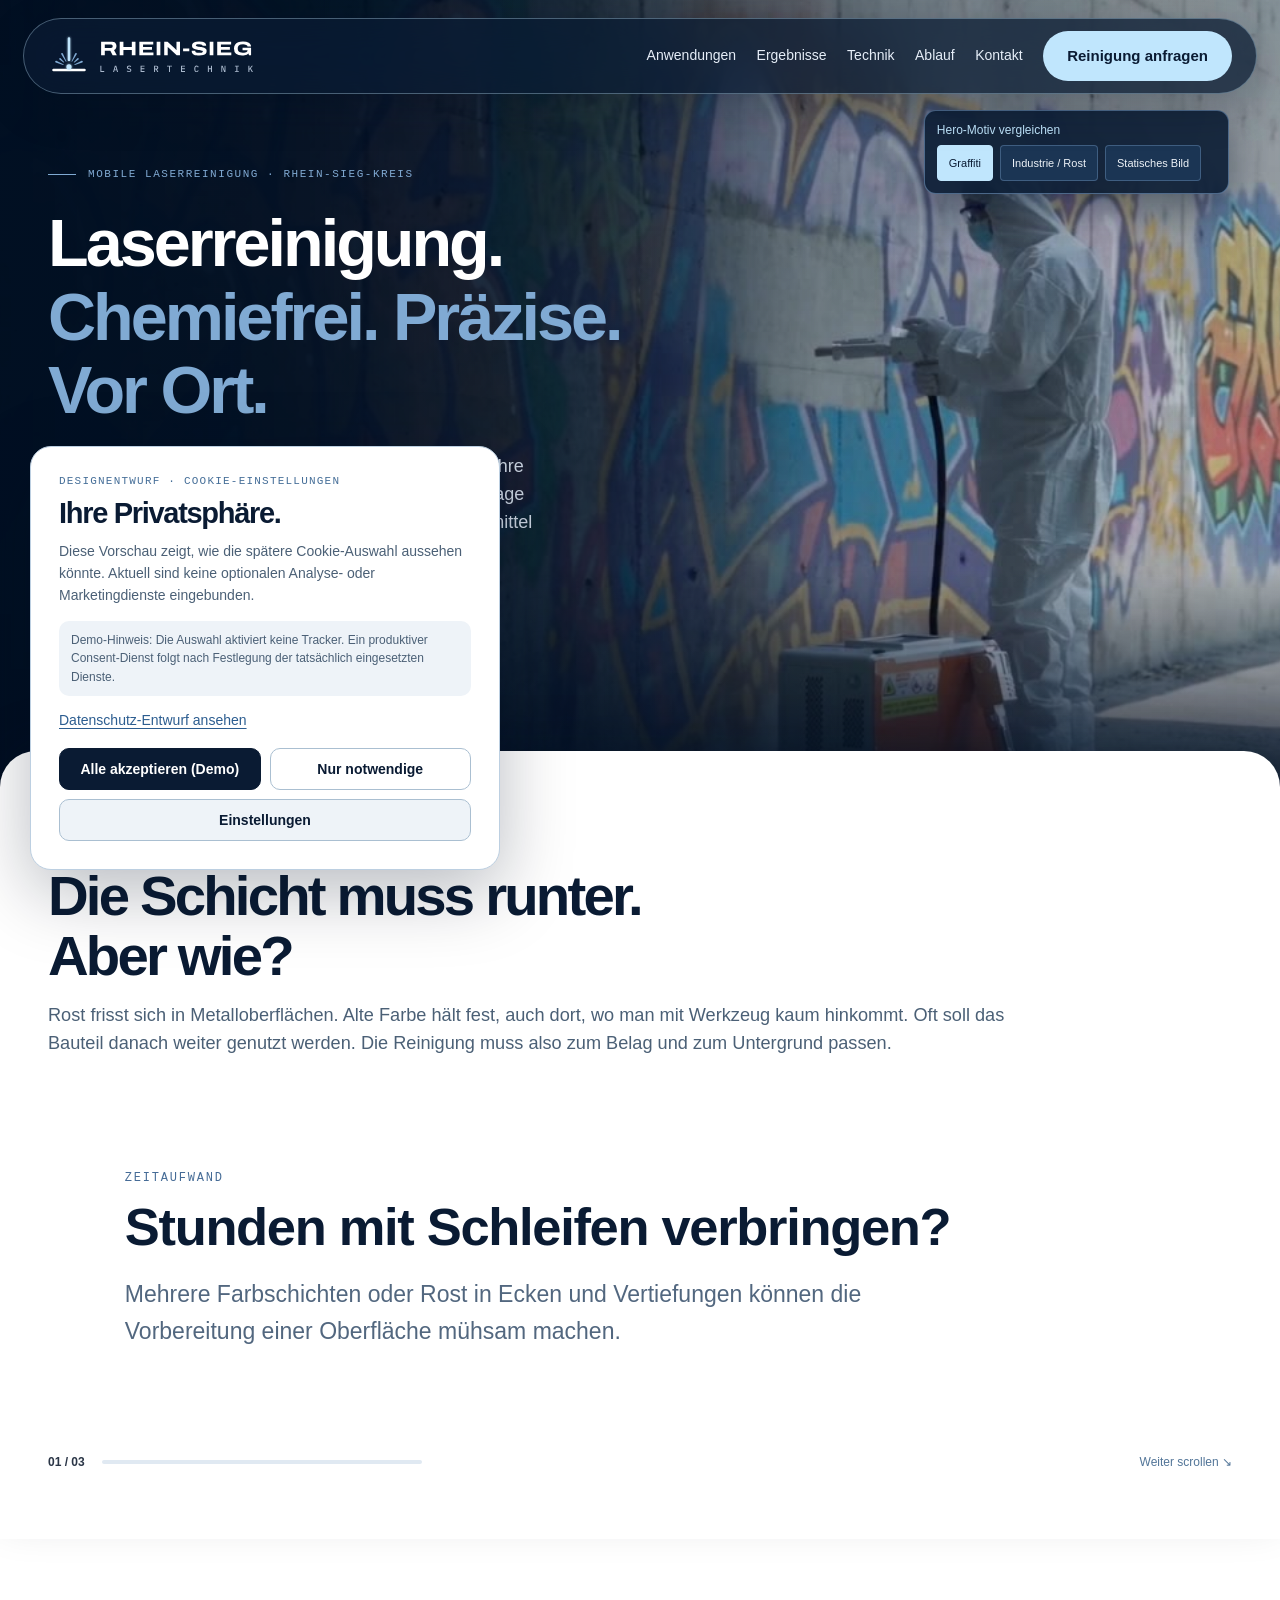
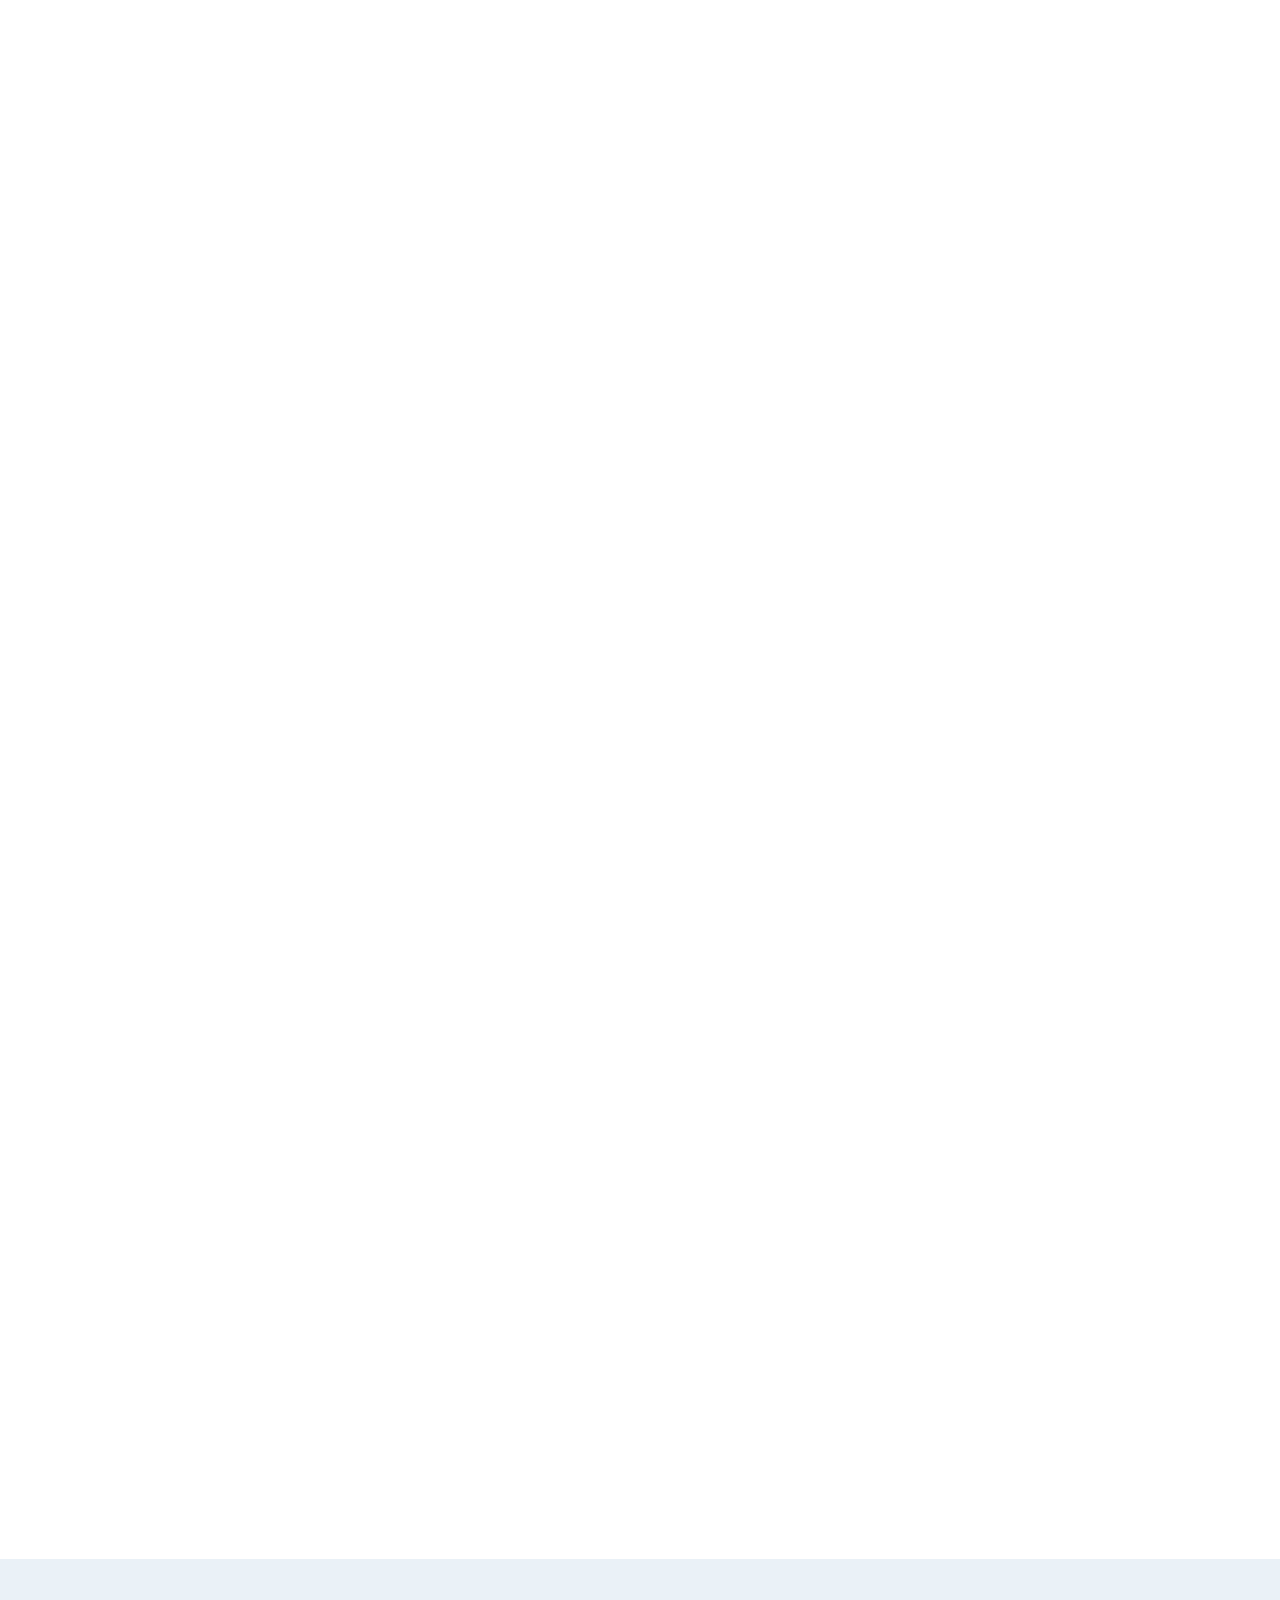
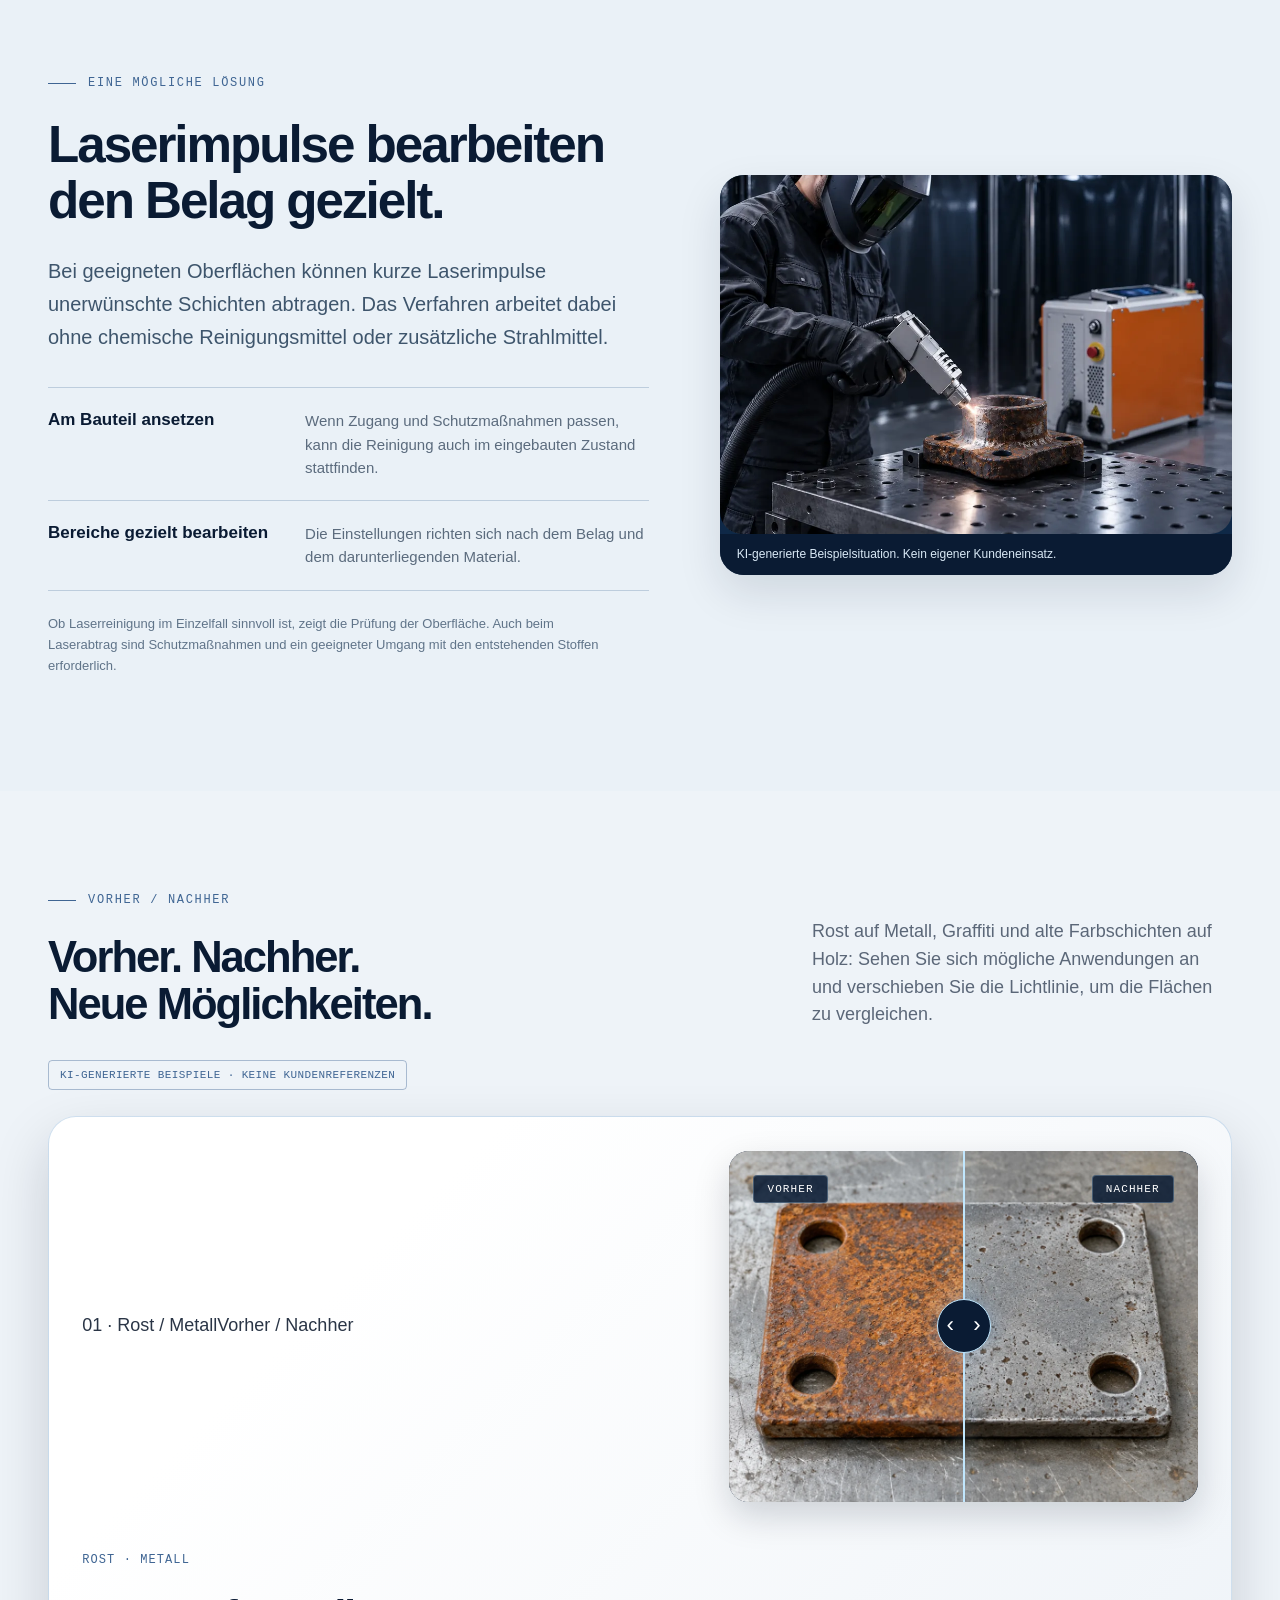
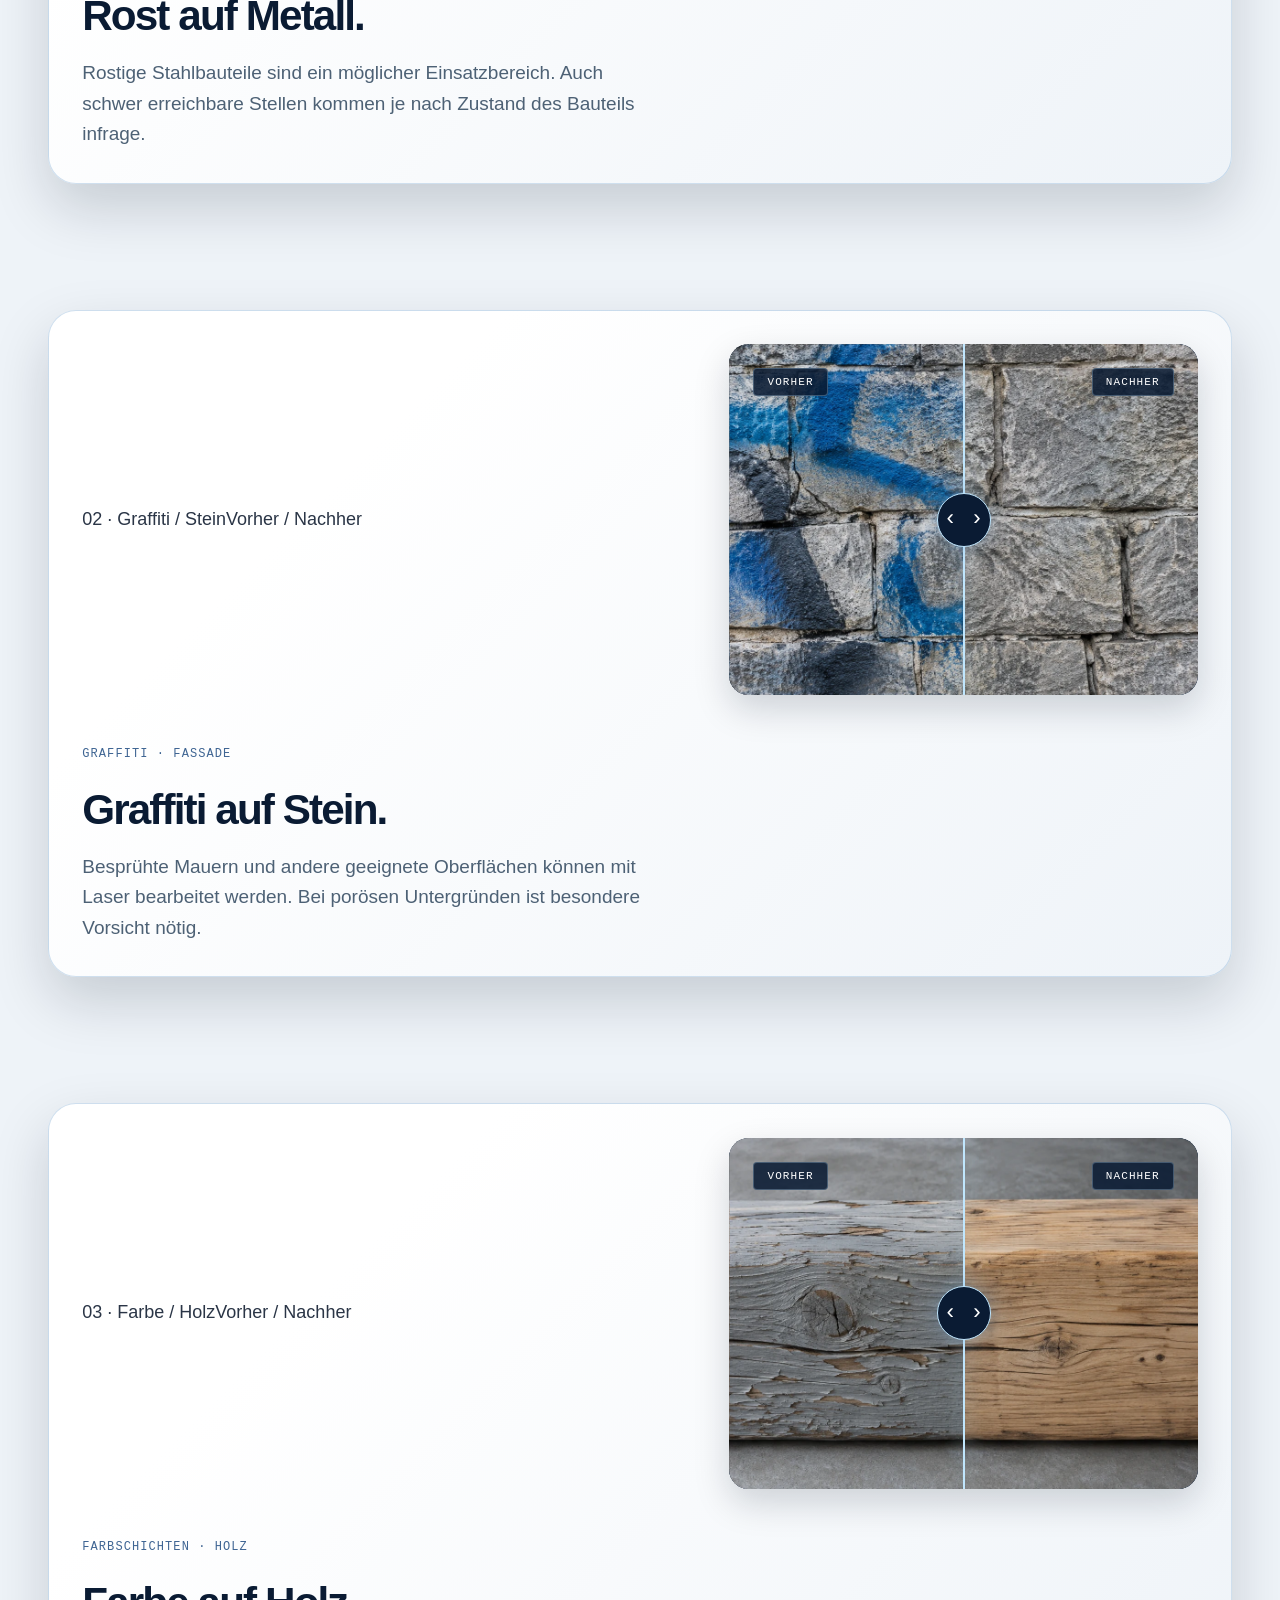
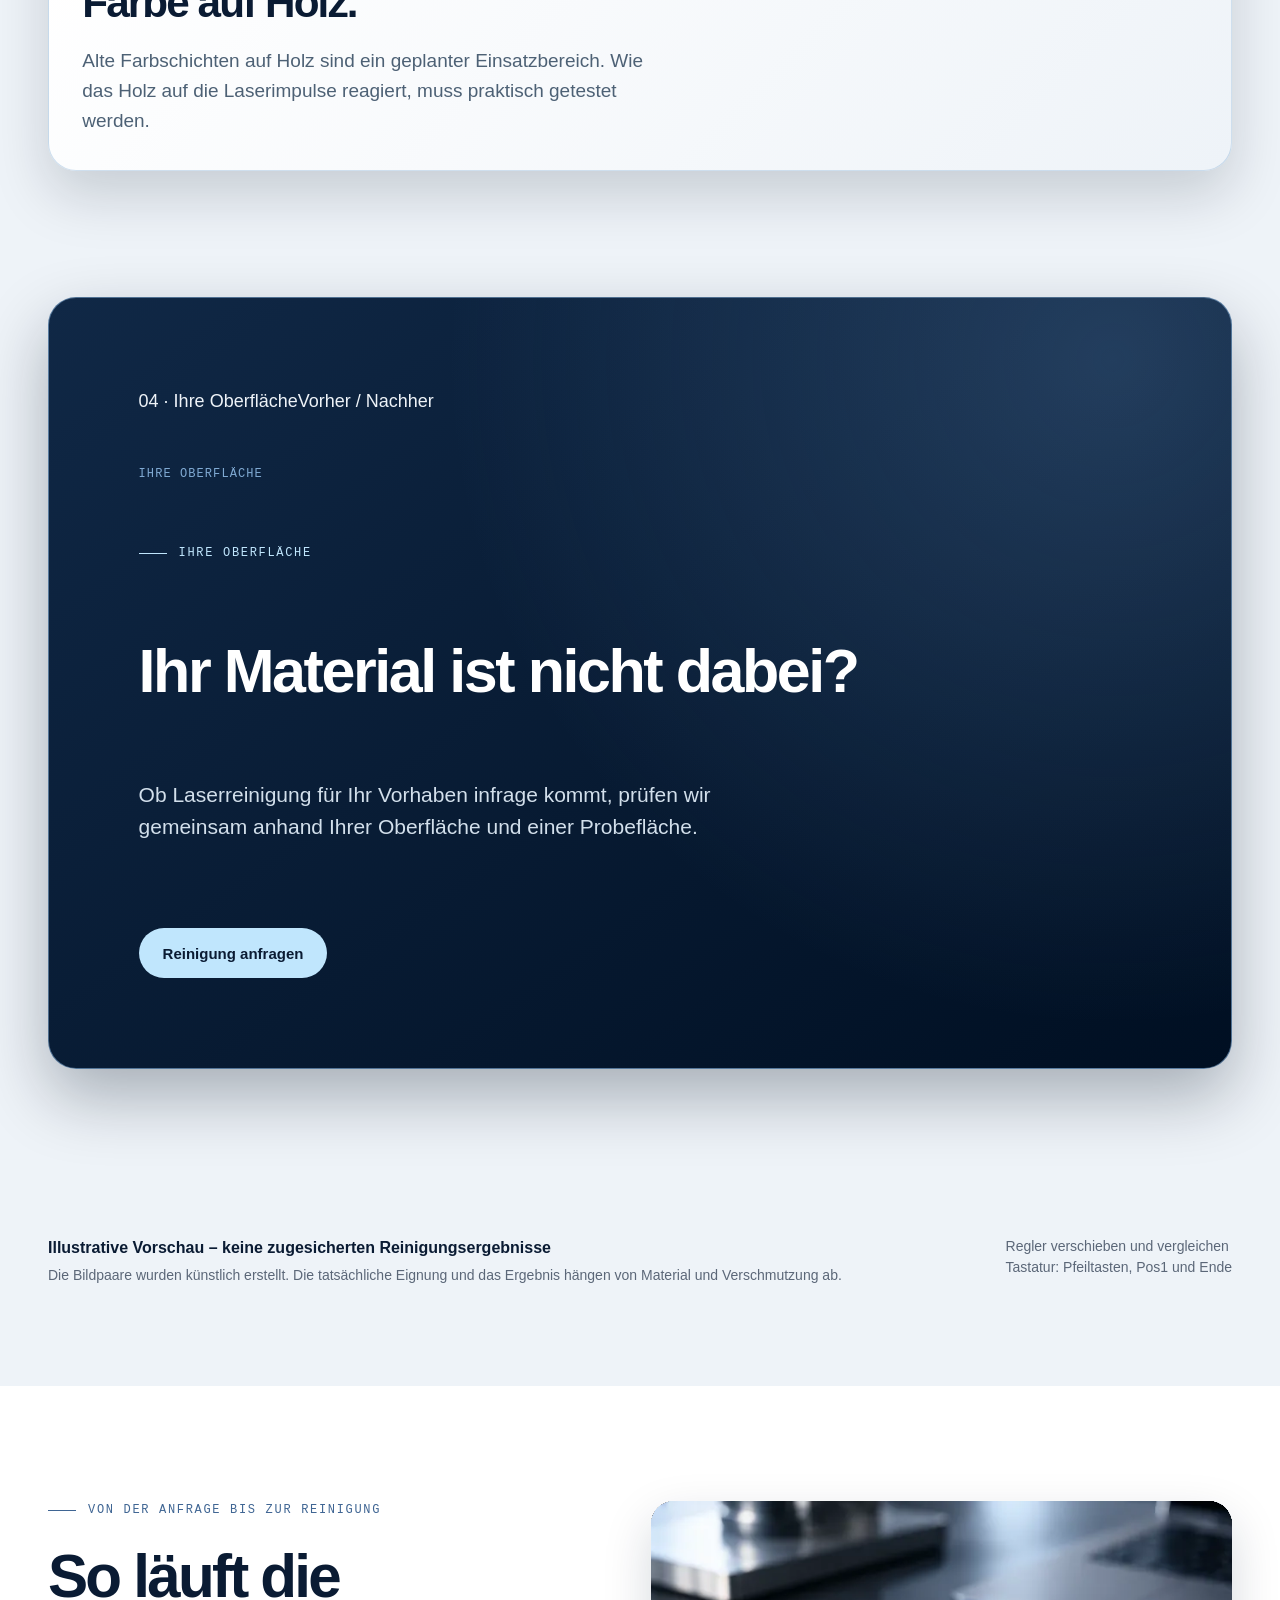
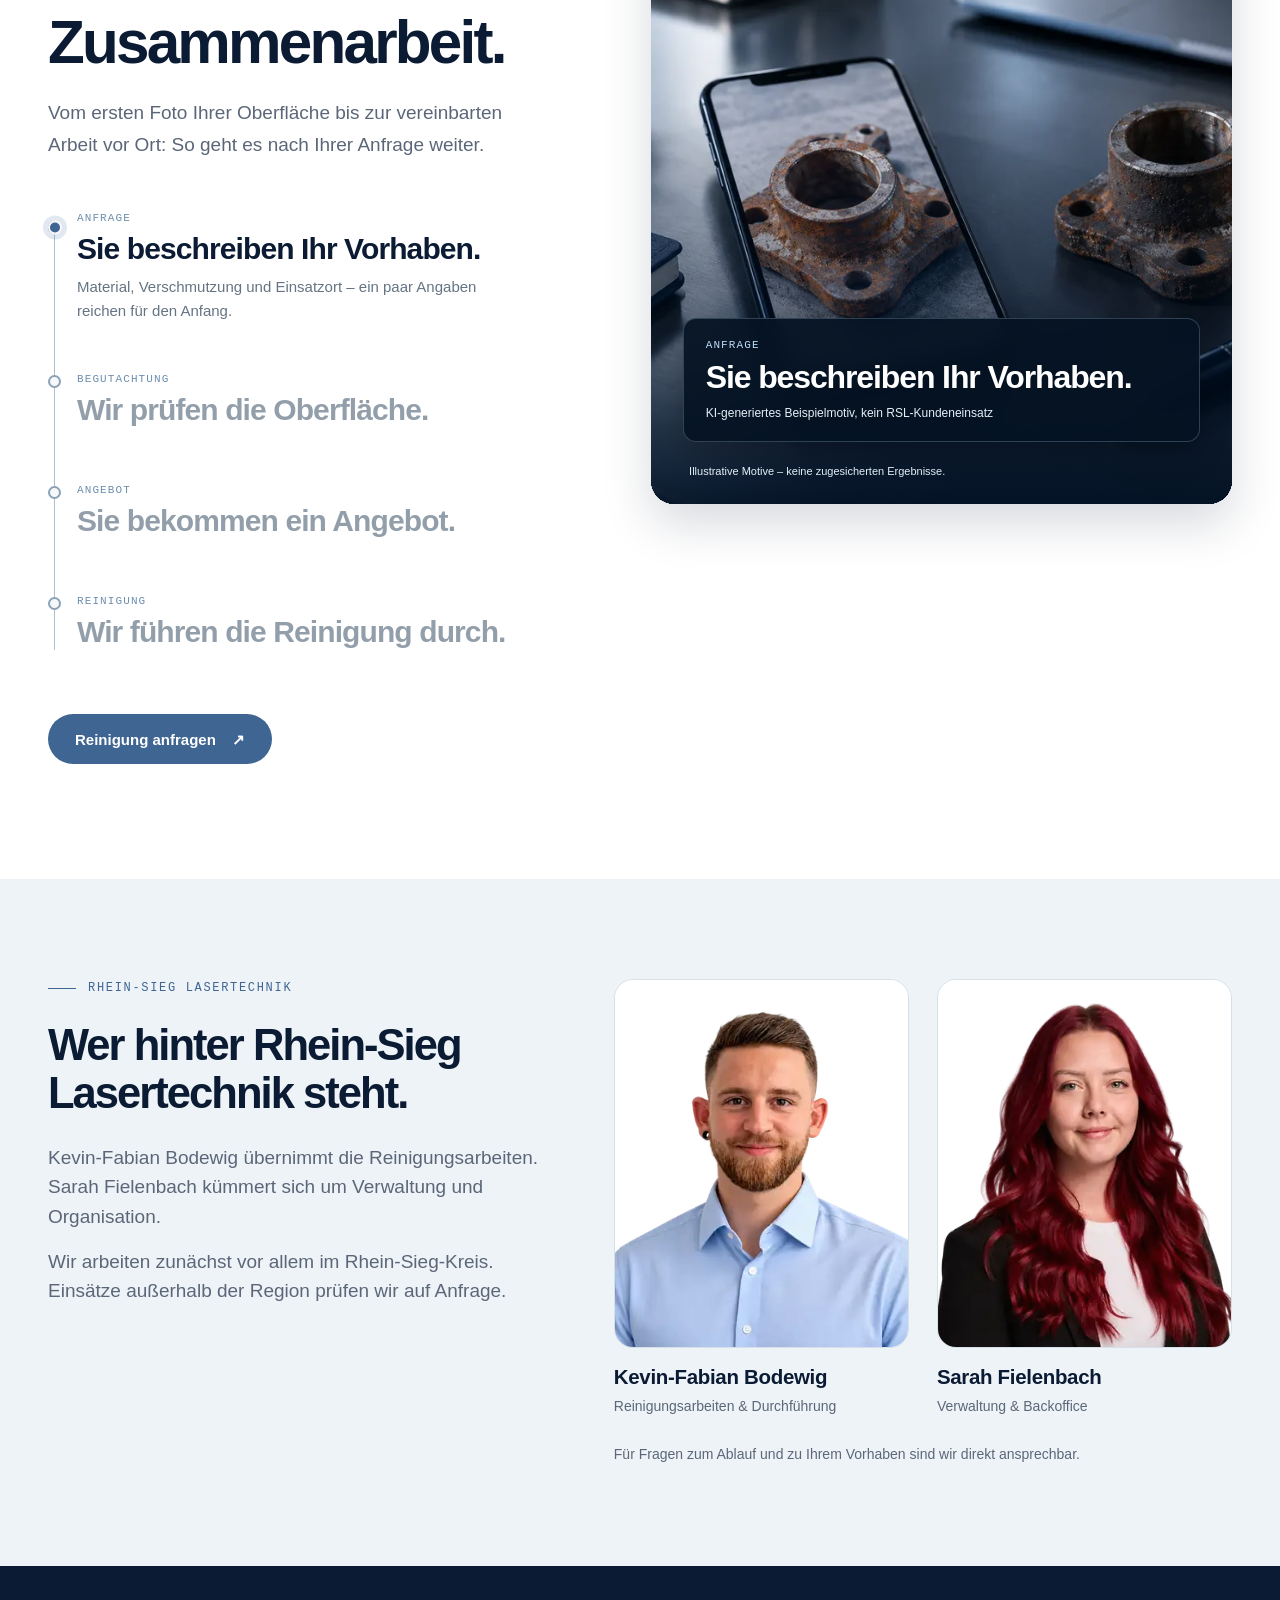
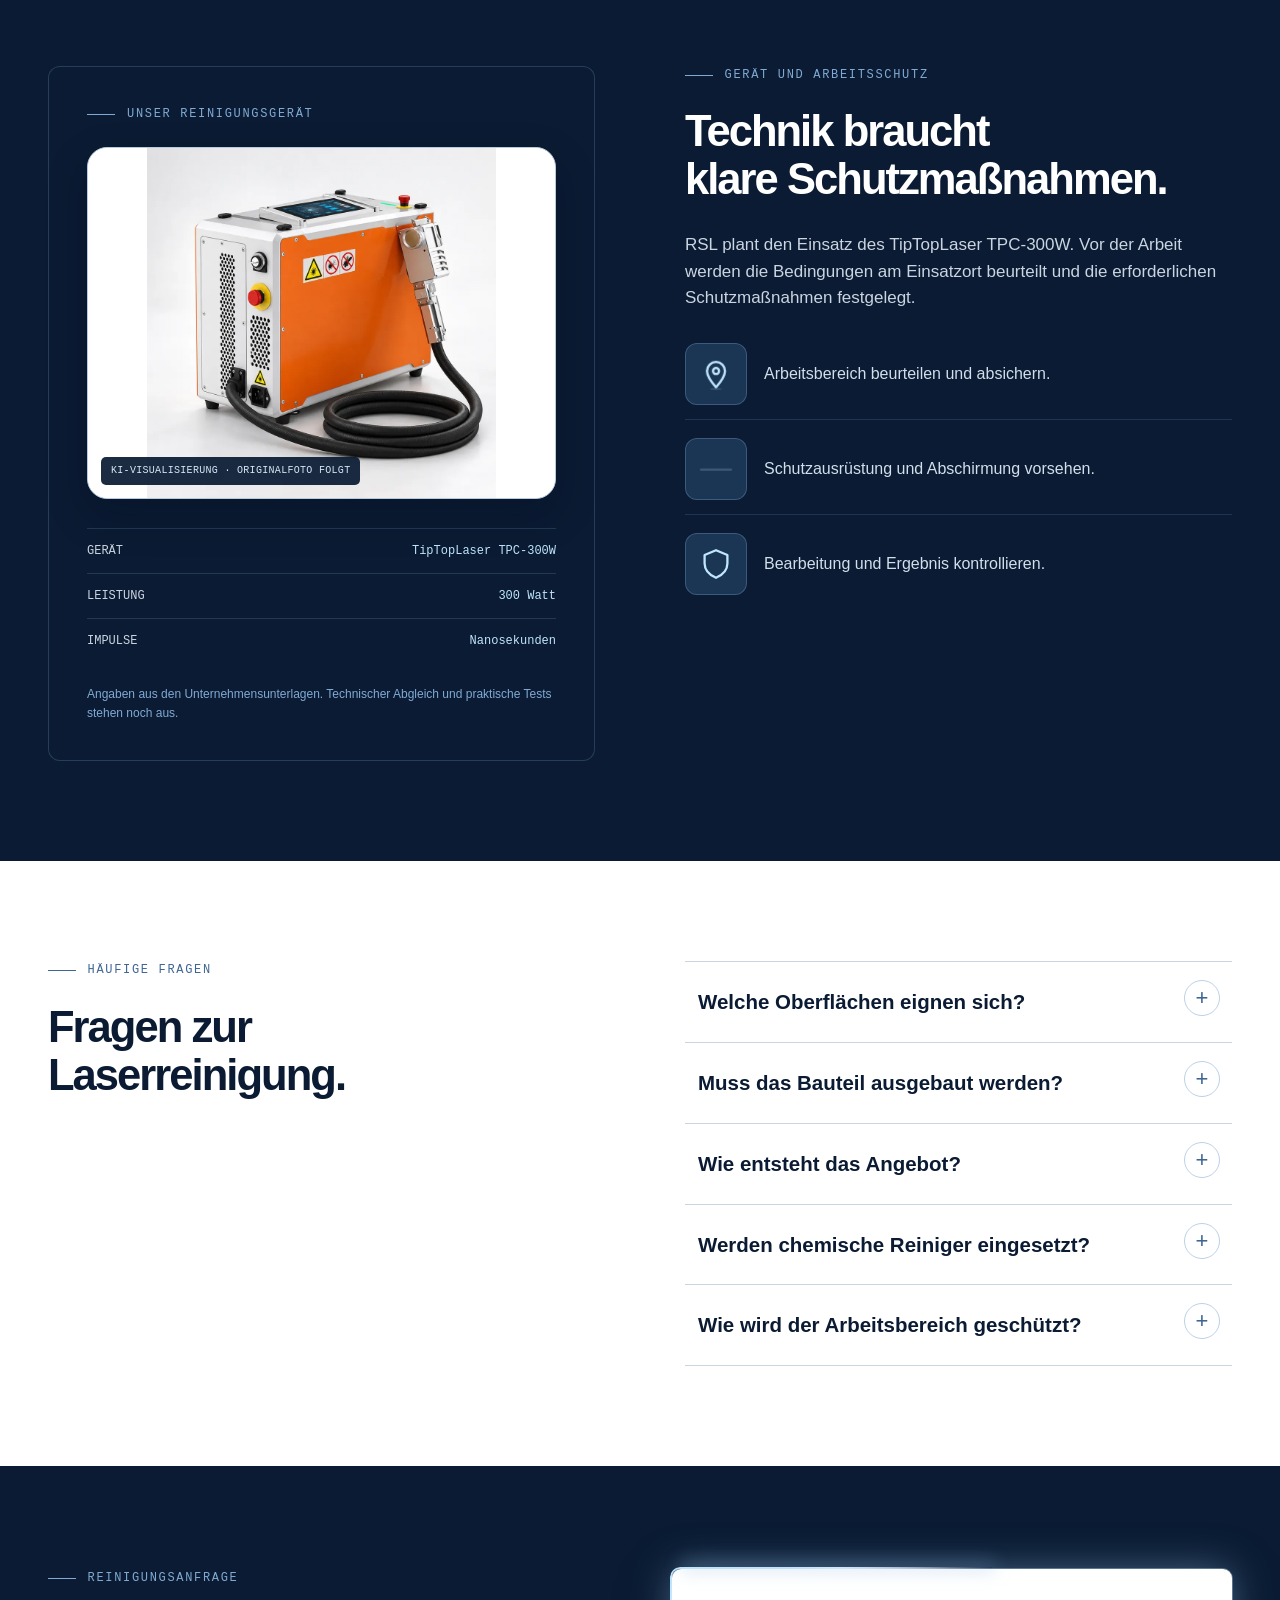
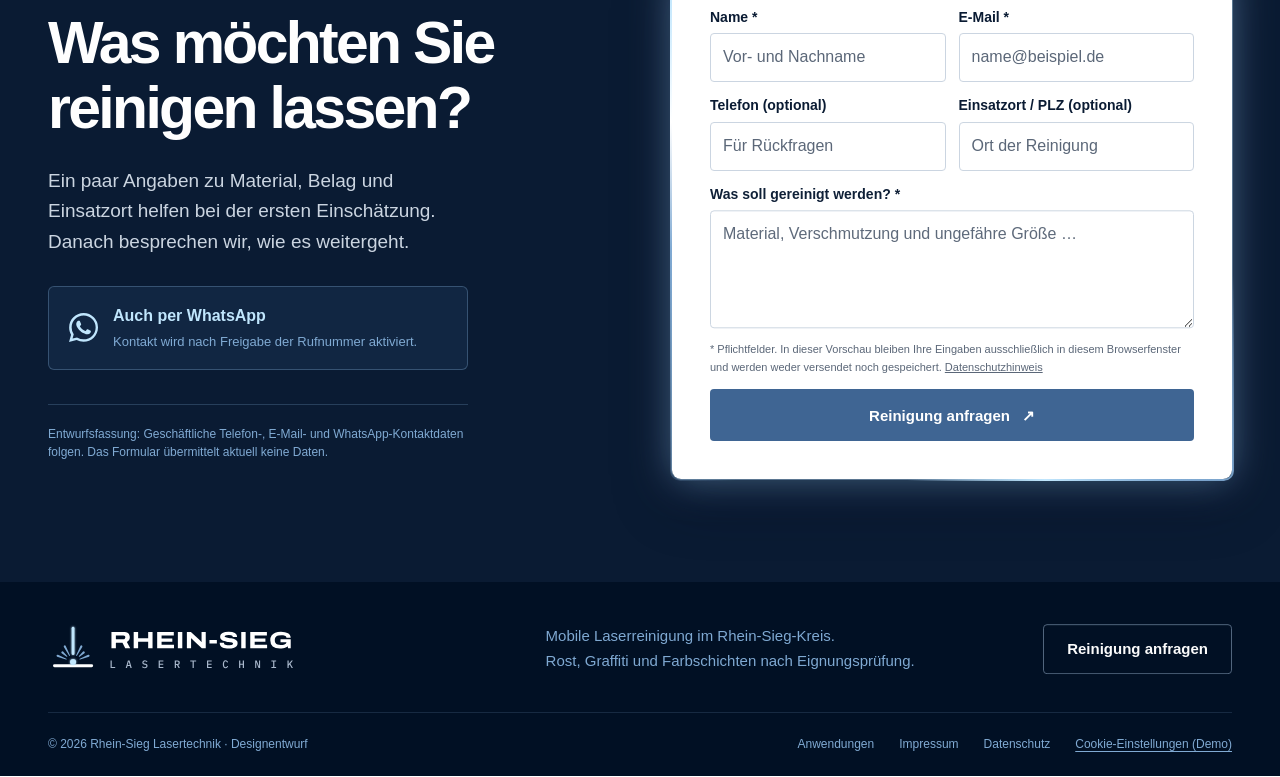
==== RSL-Video-Hero-Vorschau/index.html @ 5ca7fdcc "Merge application copy into before-after examples; move device section below team" ====
<!doctype html>
<html lang="de"><head><meta charset="utf-8"><meta name="viewport" content="width=device-width, initial-scale=1"><title>Rhein-Sieg Lasertechnik | Mobile Laserreinigung</title><meta name="description" content="Mobile Laserreinigung im Rhein-Sieg-Kreis. Mögliche Anwendungen für Rost, Graffiti und Farbe. Persönliche Beratung und Prüfung Ihrer Oberfläche."><meta name="theme-color" content="#0A1B33"><meta name="robots" content="noindex,nofollow"><link rel="icon" type="image/svg+xml" href="assets/asset_ea8c78fa9613.svg"><link rel="icon" type="image/png" sizes="32x32" href="assets/asset_1636fbcc2614.png"><link rel="apple-touch-icon" href="assets/asset_60f3df883e5e.png">
<style>
:root{--night:#000F22;--navy:#0A1B33;--raised:#1B3554;--steel:#3F6593;--blue:#5B86B6;--sky:#80AAD3;--light:#C0E6FD;--ice:#EEF3F8;--white:#FFFFFF;--line:#CBD5E1;--muted:#5B6778;--text:#2A3546}*{box-sizing:border-box}html{scroll-behavior:smooth;scroll-padding-top:105px}body{margin:0;color:var(--text);background:white;font-family:Barlow,Arial,sans-serif;font-size:18px;line-height:1.55}h1,h2,h3,.brand{font-family:'Archivo Expanded',Archivo,Arial,sans-serif;font-weight:700;color:var(--navy);line-height:1.1;letter-spacing:-.045em}h1,h2,h3,p{margin:0}h1{font-size:clamp(40px,5.2vw,76px);max-width:780px}h2{font-size:clamp(32px,3.4vw,48px)}h3{font-size:24px;letter-spacing:-.025em}p+p{margin-top:16px}a{color:inherit;text-decoration:none}button,input,textarea,select{font:inherit}button,a,input,textarea,select,summary{-webkit-tap-highlight-color:transparent}button,a.btn{cursor:pointer}button{color:inherit}a:focus-visible,button:focus-visible,input:focus-visible,textarea:focus-visible,select:focus-visible,summary:focus-visible{outline:3px solid var(--blue);outline-offset:5px}::selection{background:var(--light);color:var(--navy)}.wrap{width:min(1200px,calc(100% - 96px));margin:auto}.eyebrow{font-family:'IBM Plex Mono',monospace;font-size:12px;letter-spacing:.14em;text-transform:uppercase;color:var(--steel);display:flex;gap:12px;align-items:center;margin-bottom:24px}.eyebrow:before{content:'';width:28px;height:1px;background:currentColor}.dark{background:var(--navy);color:var(--line)}.dark h1,.dark h2,.dark h3{color:white}.dark .eyebrow{color:var(--sky)}.btn{display:inline-flex;align-items:center;justify-content:center;min-height:50px;border:1px solid transparent;border-radius:4px;padding:12px 23px;font-size:15px;font-weight:600;background:var(--steel);color:white;transition:background .2s,box-shadow .2s}.btn:hover{background:var(--raised);box-shadow:0 0 0 1px var(--sky)}.btn.light{background:var(--light);color:var(--navy)}.btn.light:hover{background:white}.btn.outline{background:transparent;border-color:#53677f;color:white}.btn.outline:hover{border-color:var(--light)}.actions{display:flex;gap:12px;flex-wrap:wrap}.section{padding:100px 0}.lead{font-size:19px;color:var(--muted);max-width:550px}.section-top{display:flex;align-items:end;justify-content:space-between;gap:50px;margin-bottom:48px}.section-top p{max-width:420px;color:var(--muted)}.skip{position:fixed;top:-100px;left:20px;z-index:100;background:white;padding:12px}.skip:focus{top:10px}header{height:88px;position:sticky;top:0;z-index:20;background:var(--navy);color:white;border-bottom:1px solid #ffffff18;transition:box-shadow .2s}header.scrolled{box-shadow:0 5px 25px #000f2228}header .wrap{height:100%;display:flex;align-items:center;justify-content:space-between;gap:24px}.brand{display:flex;align-items:center;gap:13px;color:white;letter-spacing:.015em;font-size:17px;flex-shrink:0}.brand small{display:block;font:11px 'IBM Plex Mono',monospace;letter-spacing:.19em;margin-top:7px;color:var(--sky)}.logo{width:43px;height:48px;overflow:visible}nav{display:flex;align-items:center;gap:25px;font-size:14px}nav>a:not(.btn){padding:12px 0;color:#d2dce7}nav>a:hover{color:white}.menu{display:none;background:transparent;border:1px solid #53677f;border-radius:4px;padding:9px 13px;font-size:14px;min-height:44px}.hero{position:relative;overflow:hidden;background:var(--night);isolation:isolate}.hero-inner{position:relative;z-index:2;padding:98px 0 74px;pointer-events:none}.hero-inner a{pointer-events:auto}.hero h1 span{color:var(--sky)}.hero .intro{max-width:510px;margin:26px 0 32px;color:var(--line);font-size:18px}.hero .eyebrow{font-size:11px}.hero-art{position:absolute;right:-12%;top:0;width:68%;height:100%;background:radial-gradient(ellipse at 49% 56%,#3f65935a,transparent 58%);z-index:0}.plane{position:absolute;width:92%;height:49%;left:5%;top:35%;transform:perspective(650px) rotateX(52deg) rotateZ(-27deg);background:linear-gradient(90deg,#10243b 49.8%,#7498b2 50%,#2d4761 65%,#0d2036 100%);border:1px solid #80aad349;box-shadow:0 18px 0 #07182b,0 19px 0 #3f659366,0 45px 75px #000f22}.plane:before{content:'';position:absolute;inset:0;background:repeating-linear-gradient(0deg,transparent 0 6px,#c0e6fd12 6px 7px)}.plane:after{content:'';position:absolute;left:50%;top:0;bottom:0;width:2px;background:var(--light);box-shadow:0 0 18px 4px #c0e6fd9c}.beam{position:absolute;width:2px;left:51%;top:0;height:58%;background:linear-gradient(transparent,var(--light));box-shadow:0 10px 16px #c0e6fd66;animation:ignite 1.8s ease-out both}.beam:after{content:'';position:absolute;bottom:0;left:-15px;width:32px;height:12px;background:white;filter:blur(5px);border-radius:50%;box-shadow:0 0 45px 18px #80aad399}.art-caption{position:absolute;bottom:24px;right:22%;font:10px monospace;letter-spacing:.12em;color:var(--sky);text-transform:uppercase}.hero:after{content:'';position:absolute;inset:0;background:linear-gradient(90deg,var(--night) 7%,#000f22e6 30%,transparent 78%);z-index:1;pointer-events:none}.benefits{display:flex;gap:32px;border-top:1px solid #ffffff24;margin-top:65px;padding-top:24px;font-size:13px;color:var(--line)}.benefits span{display:flex;align-items:center;gap:9px}.benefits b{color:var(--sky);font-size:16px}.intro-section{background:var(--ice)}.split{display:grid;grid-template-columns:1fr 1fr;gap:90px}.intro-section .lead{margin-top:26px}.situations{border-top:1px solid var(--line)}.situation{display:grid;grid-template-columns:40px 1fr;gap:20px;padding:24px 0;border-bottom:1px solid var(--line)}.num{font:13px monospace;color:var(--steel);padding-top:4px}.situation h3{font-size:21px;margin-bottom:8px}.situation p{font-size:16px;color:var(--muted)}.cards{display:grid;grid-template-columns:repeat(3,1fr);gap:22px}.card{padding:34px 28px;border:1px solid var(--line);border-radius:8px;position:relative;overflow:hidden;transition:border-color .25s,box-shadow .25s}.card:hover{border-color:var(--blue);box-shadow:0 -2px 0 var(--sky)}.card .num{display:block;margin-bottom:48px}.card h3{margin-bottom:18px}.card p{font-size:16px;color:var(--muted)}.tag{display:inline-block;font:11px monospace;letter-spacing:.07em;background:var(--ice);color:var(--steel);padding:7px 10px;border-radius:3px;margin-top:26px}.note{font-size:14px;color:var(--muted);margin-top:22px}.results{background:var(--ice)}.comparison{--split:50%;height:420px;position:relative;overflow:hidden;border-radius:12px;background:var(--navy)}.comparison .surface{position:absolute;inset:0;background-color:#536e85;background-image:repeating-linear-gradient(0deg,transparent 0 3px,#c0e6fd15 3px 4px),linear-gradient(115deg,#1b3554,#80aad3 48%,#3f6593);}.comparison .before{clip-path:inset(0 calc(100% - var(--split)) 0 0);background-image:repeating-linear-gradient(0deg,transparent 0 3px,#c0e6fd08 3px 4px),radial-gradient(ellipse at 25% 35%,#5b6778 0,transparent 55%),linear-gradient(115deg,#15273d,#354253 48%,#1b3554)}.surface:after{content:'';position:absolute;inset:18% 12%;border:1px solid #c0e6fd28;box-shadow:12px 12px 0 #000f2240;transform:skewY(-6deg)}.comparison .before:after{background:repeating-linear-gradient(153deg,transparent 0 19px,#000f2238 21px 22px,transparent 25px 40px)}.divider{position:absolute;left:var(--split);top:0;bottom:0;width:2px;background:var(--light);box-shadow:0 0 20px #c0e6fd;pointer-events:none;transform:translateX(-1px)}.handle{position:absolute;top:50%;left:50%;transform:translate(-50%,-50%);width:54px;height:54px;border:1px solid var(--light);border-radius:50%;background:var(--navy);box-shadow:0 0 22px #80aad380;display:grid;place-items:center;color:white;font:22px monospace}.compare-label{position:absolute;top:24px;padding:7px 13px;background:#0a1b33dc;color:white;font:11px monospace;letter-spacing:.1em;border:1px solid #c0e6fd45;border-radius:4px;z-index:3;pointer-events:none}.compare-label.left{left:24px}.compare-label.right{right:24px}.comparison input{position:absolute;inset:0;opacity:0;width:100%;height:100%;margin:0;cursor:ew-resize;touch-action:pan-y;z-index:4}.comparison:focus-within{outline:3px solid var(--steel);outline-offset:5px}.compare-footer{display:flex;gap:20px;justify-content:space-between;font-size:14px;margin-top:20px;color:var(--muted)}.compare-footer strong{display:block;color:var(--navy);font-size:16px;margin-bottom:4px}.tech{background:var(--night)}.tech-panel{padding:38px;border:1px solid #80aad33d;border-radius:12px;background:var(--navy);position:relative}.tech-panel .device-placeholder{height:130px;display:flex;flex-direction:column;align-items:center;justify-content:center;margin-bottom:32px;border:1px dashed #80aad34d;color:var(--sky);font:12px monospace;gap:18px}.device-placeholder .logo{height:56px;width:56px}.spec{padding:15px 0;border-top:1px solid #80aad333;display:flex;justify-content:space-between;gap:12px;font:12px monospace}.spec strong{color:var(--light);font-weight:400}.tech-copy h2{margin-bottom:28px}.tech-copy>p{color:var(--line);font-size:17px}.tech-steps{margin-top:28px}.tech-steps div{display:flex;gap:18px;margin-top:20px;font-size:16px}.tech-steps span{font:12px monospace;color:var(--sky);padding-top:4px}.tech .note{color:var(--sky);font-size:12px}.process{display:grid;grid-template-columns:repeat(4,1fr);gap:28px}.step{border-top:1px solid var(--line);padding-top:23px}.step .num{margin-bottom:32px;display:block}.step h3{font-size:21px;margin-bottom:14px}.step p{font-size:16px;color:var(--muted)}.team{background:var(--ice)}.team h2{margin-bottom:25px}.people{display:grid;gap:0}.person{border-top:1px solid var(--line);padding:25px 0;display:flex;gap:22px;align-items:center}.initials{height:62px;width:62px;border:1px solid #80aad366;color:var(--steel);flex-shrink:0;display:grid;place-items:center;font:17px monospace;border-radius:50%}.person h3{font-size:20px;letter-spacing:-.015em;margin-bottom:7px}.person p{font-size:15px;color:var(--muted)}.faq-list{border-top:1px solid var(--line)}details{border-bottom:1px solid var(--line)}summary{list-style:none;cursor:pointer;padding:24px 40px 24px 0;color:var(--navy);font-size:18px;font-weight:600;position:relative}summary::-webkit-details-marker{display:none}summary:after{content:'+';position:absolute;right:2px;top:18px;font-size:27px;font-weight:400;color:var(--steel)}details[open] summary:after{content:'−'}details p{font-size:16px;color:var(--muted);padding:0 30px 24px 0}.contact{background:var(--navy)}.contact h2{max-width:450px;margin-bottom:25px}.contact .contact-text{max-width:430px;color:var(--line)}.contact-note{border-top:1px solid #80aad340;margin-top:40px;padding-top:24px;font-size:14px;max-width:420px;color:var(--sky)}form{padding:32px;background:white;border-radius:8px;color:var(--navy)}.form-grid{display:grid;grid-template-columns:1fr 1fr;gap:18px}.field{display:flex;flex-direction:column;gap:6px}.full{grid-column:1/-1}label{font-size:14px;font-weight:600}input,textarea,select{width:100%;padding:11px 12px;min-height:46px;border:1px solid var(--line);border-radius:4px;background:white;color:var(--text);font-size:16px}textarea{min-height:112px;resize:vertical}input::placeholder,textarea::placeholder{color:var(--muted)}.form-info{font-size:12px;color:var(--muted);margin:18px 0}.form-info a{text-decoration:underline}.form-status{font-size:14px;margin-top:16px;color:var(--steel)}.form-status:empty{display:none}form .btn{width:100%}.form-status:not(:empty){border-left:3px solid var(--steel);padding:10px 12px;background:var(--ice)}footer{background:var(--night);color:var(--line);padding:42px 0 22px}footer .footer-top{display:flex;justify-content:space-between;align-items:center;gap:32px;padding-bottom:32px}footer .footer-top>p{max-width:330px;font-size:14px;color:var(--sky)}.footer-bottom{display:flex;justify-content:space-between;gap:20px;border-top:1px solid #80aad32b;padding-top:22px;font-size:12px;color:var(--sky)}.footer-links{display:flex;gap:25px}dialog{border:1px solid var(--line);border-radius:8px;max-width:560px;width:calc(100% - 40px);padding:32px;color:var(--text)}dialog::backdrop{background:#000f22ba}dialog h2{font-size:30px;margin-bottom:20px}dialog p{font-size:16px;margin-bottom:25px}.reveal.shown{animation:reveal .6s both}.cards .reveal:nth-child(2){animation-delay:.08s}.cards .reveal:nth-child(3){animation-delay:.16s}@keyframes reveal{from{opacity:.25;transform:translateY(18px)}to{opacity:1;transform:none}}@keyframes ignite{from{opacity:0;transform:translateY(-40%)}to{opacity:1;transform:none}}@media(min-width:1500px){.hero-art{right:-2%;width:63%}}@media(max-width:1050px){.wrap{width:calc(100% - 56px)}nav{gap:16px}nav .btn{display:none}.split{gap:45px}.hero-art{right:-22%;width:90%}.hero h1{max-width:630px}.section{padding:76px 0}.card{padding:28px 22px}}@media(max-width:760px){.wrap{width:calc(100% - 40px)}header{height:76px}.brand{font-size:14px}.brand small{font-size:9px}.logo{width:36px}.menu{display:block}nav{display:none;position:absolute;top:76px;left:0;right:0;padding:20px;background:var(--navy);flex-direction:column;align-items:stretch;gap:0;border-bottom:1px solid #80aad344}nav.open{display:flex}nav>a{min-height:48px}nav .btn{display:flex;margin-top:10px}.hero-inner{padding:55px 0 30px}.hero h1{font-size:clamp(36px,8.8vw,56px);max-width:530px}.hero .intro{font-size:17px;max-width:480px}.hero .eyebrow{font-size:9px;letter-spacing:.12em;margin-bottom:22px;gap:8px}.hero-art{opacity:.6;right:-48%;width:110%;top:28%;height:70%}.hero:after{background:linear-gradient(90deg,#000f22ed 10%,#000f2280 80%)}.hero .art-caption{display:none}.benefits{gap:13px;flex-wrap:wrap;margin-top:42px;padding-top:22px;font-size:12px}.benefits span:nth-child(2){order:3;flex-basis:100%}.section{padding:62px 0}.split{grid-template-columns:1fr;gap:38px}.section-top{display:block;margin-bottom:30px}.section-top p{margin-top:22px}.cards{grid-template-columns:1fr}.card .num{margin-bottom:22px}.card{padding:26px}.tag{margin-top:18px}.comparison{height:310px}.compare-footer{flex-direction:column;gap:12px}.compare-label{top:16px;font-size:10px}.compare-label.left{left:16px}.compare-label.right{right:16px}.process{grid-template-columns:1fr 1fr;gap:28px}.step .num{margin-bottom:20px}.tech-panel{padding:26px}.team .split{gap:24px}form{padding:24px}.form-grid{grid-template-columns:1fr}.full{grid-column:auto}.footer-top,.footer-bottom{flex-direction:column;align-items:flex-start!important}.footer-bottom{font-size:12px}footer .brand{font-size:16px}}@media(prefers-reduced-motion:reduce){html{scroll-behavior:auto}*,*:before,*:after{animation:none!important;transition:none!important}}

/* Laserlicht: ruhende Lichtkante; kurzer Lichtlauf nur beim Fokus oder Überfahren. */
.card{background:linear-gradient(145deg,#fff 35%,#eef3f8);isolation:isolate;overflow:visible;border-color:#80aad36b;box-shadow:0 6px 25px #0a1b3308}
.card:before,.laser-form:before{content:'';position:absolute;inset:-1px;border-radius:inherit;padding:2px;background:conic-gradient(from 205deg at 50% 50%,transparent 0deg,#5b86b6 45deg,#c0e6fd 75deg,#fff 85deg,#80aad3 105deg,transparent 150deg,transparent 265deg,#80aad3 295deg,transparent 335deg);mask:linear-gradient(#fff 0 0) content-box,linear-gradient(#fff 0 0);mask-composite:exclude;pointer-events:none;z-index:1}
.card:after{content:'';position:absolute;top:-2px;left:13%;width:40%;height:3px;border-radius:50%;background:#c0e6fd;box-shadow:0 0 12px 3px #80aad36b;pointer-events:none}
.card:hover:before,.card:focus-within:before,.laser-form:focus-within:before{animation:edge-flash .8s ease-out}
@keyframes edge-flash{0%{opacity:.5;filter:brightness(.8)}45%{opacity:1;filter:brightness(1.8)}100%{opacity:1;filter:brightness(1)}}
.laser-form{position:relative;border-radius:10px;isolation:isolate;box-shadow:-12px -12px 34px -18px #80aad3,8px 12px 36px -22px #c0e6fd}
.laser-form:before{inset:-2px;padding:2px;background:conic-gradient(from 220deg,transparent 0deg,#80aad3 45deg,#fff 70deg,#c0e6fd 90deg,transparent 140deg,transparent 240deg,#80aad3 280deg,#c0e6fd 300deg,transparent 330deg);filter:drop-shadow(0 0 5px #80aad3)}
.laser-form:after{content:'';position:absolute;top:-2px;left:12px;width:55%;height:2px;background:linear-gradient(90deg,#c0e6fd,#fff,transparent);box-shadow:0 -2px 18px 3px #80aad366;pointer-events:none}
.laser-form form{position:relative;border-radius:9px;height:100%;margin:0}
.comparison-grid{display:grid;grid-template-columns:1fr 1fr;gap:38px 26px}.comparison-card{min-width:0}.comparison-card .comparison{height:auto;aspect-ratio:4/3;box-shadow:0 8px 25px #0a1b3312}.comparison .photo-half{position:absolute;inset:0;overflow:hidden;background:var(--raised)}.comparison .photo-half img{position:absolute;top:0;height:100%;width:200%;max-width:none;object-fit:fill}.photo-half.after img{left:-100%}.photo-half.before{clip-path:inset(0 calc(100% - var(--split)) 0 0);background:none}.photo-half.before img{left:0}.comparison-card h3{font-size:21px;margin:20px 0 9px}.comparison-card>p{font-size:16px;color:var(--muted)}.ai-label{display:inline-block;border:1px solid #3f659366;border-radius:4px;font:11px monospace;letter-spacing:.035em;padding:8px 11px;color:var(--steel);margin-bottom:26px}.comparison-cta{border:1px solid var(--line);border-radius:10px;padding:34px;background:white;align-self:start}.comparison-cta h3{margin:0 0 18px}.comparison-cta p{font-size:17px;margin-bottom:25px;color:var(--muted)}.team .split{grid-template-columns:.9fr 1.1fr;gap:60px}.people{display:grid;grid-template-columns:1fr 1fr;gap:22px;align-content:start}.person{display:block;border:0;padding:0;min-width:0}.portrait-placeholder{aspect-ratio:4/5;border-radius:8px;background:var(--raised);display:flex;flex-direction:column;justify-content:center;align-items:center;gap:24px;color:var(--sky);border:1px solid #80aad366;margin-bottom:20px;position:relative}.portrait-placeholder svg{width:52px;height:52px;stroke:currentColor;fill:none;stroke-width:1.4}.portrait-placeholder span{font:12px monospace;letter-spacing:.04em}.portrait-placeholder:after{content:'';position:absolute;left:20px;right:20px;bottom:20px;height:1px;background:#80aad34d}.person h3{font-size:19px;line-height:1.25}.people>.note{grid-column:1/-1;margin-top:0}.whatsapp-contact{margin-top:28px;display:flex;gap:15px;align-items:center;border:1px solid #80aad355;border-radius:6px;padding:17px 20px;color:var(--light);max-width:420px;background:#1b355477}.whatsapp-contact svg{width:29px;height:29px;flex-shrink:0;fill:currentColor}.whatsapp-contact strong{font-size:16px;font-weight:600;display:block}.whatsapp-contact small{display:block;font-size:13px;color:var(--sky);margin-top:3px}
@media(max-width:760px){.comparison-grid{grid-template-columns:1fr;gap:32px}.team .split{grid-template-columns:1fr;gap:32px}.people{gap:16px}.person h3{font-size:17px}.person p{font-size:14px}.comparison-cta{padding:26px}.portrait-placeholder span{font-size:11px}.comparison .handle{width:48px;height:48px}}


.brand-logo{display:block;width:230px;height:auto;max-width:100%}footer .brand-logo{width:270px}.hero-photo{position:absolute;inset:0;z-index:0}.hero-photo img{width:100%;height:100%;object-fit:cover;object-position:center}.hero:after{background:linear-gradient(90deg,#000f22fc 0%,#000f22ee 24%,#000f22bd 43%,#000f2240 64%,#000f2210 100%),linear-gradient(0deg,#000f22e8 0%,transparent 30%,#000f2230 100%)}.hero-image-note{position:absolute;right:32px;bottom:19px;z-index:3;color:#cbd5e1;font:11px monospace;padding:5px 9px;background:#000f2299;border-radius:3px}.hero-inner{padding-top:98px;padding-bottom:74px}.hero .benefits{max-width:700px}.hero h1{max-width:740px}
@media(max-width:1050px){.brand-logo{width:205px}.hero-photo img{object-position:60% center}.hero:after{background:linear-gradient(90deg,#000f22f5,#000f22c9 45%,#000f224a),linear-gradient(0deg,#000f22c9,transparent 50%)}}
@media(max-width:760px){.brand-logo{width:200px}footer .brand-logo{width:245px}.hero-inner{padding-top:50px;padding-bottom:48px}.hero-photo{inset:0}.hero-photo img{object-position:68% center;opacity:.72}.hero:after{background:linear-gradient(90deg,#000f22eb 0%,#000f22b3 65%,#000f2266),linear-gradient(0deg,#000f22 0%,#000f2240 55%,#000f2280)}.hero-image-note{right:20px;bottom:12px;font-size:10px}.hero h1{max-width:530px}}

/* Video-Hero: nur in der separat bereitgestellten Vorschau. */
.hero-video{width:100%;height:100%;display:block;object-fit:cover;object-position:60% center;background:#000f22;pointer-events:none}
.video-hero-preview{position:fixed;right:20px;bottom:18px;z-index:98;background:#0a1b33f0;border:1px solid #80aad385;box-shadow:0 10px 38px #000f2277;border-radius:9px;color:white;padding:12px;font:14px Barlow,Arial,sans-serif;max-width:calc(100% - 32px)}
.video-hero-preview .preview-heading{font-family:Barlow,Arial,sans-serif;display:block;font-size:12px;color:#c0e6fd;margin-bottom:8px}
.video-hero-preview .preview-actions{display:flex;gap:7px;flex-wrap:wrap}
.video-hero-preview button{border:1px solid #80aad359;background:#1b3554;color:#eef3f8;padding:8px 11px;min-height:36px;border-radius:4px;font-size:12px;cursor:pointer}
.video-hero-preview button[aria-pressed="true"]{background:#c0e6fd;color:#0a1b33;border-color:#c0e6fd}
.video-hero-preview button:focus-visible{outline:3px solid #80aad3;outline-offset:3px}
@media(max-width:760px){.hero-video{object-position:66% center}.video-hero-preview{right:10px;bottom:10px;padding:9px}.video-hero-preview .preview-heading{font-size:11px}}
@media(prefers-reduced-motion: reduce){.hero-video{transition:none}}

/* Scroll-Preview: schwebende Glass-Navigation + überlappende Abschnitte + Card Stack */
html{scroll-padding-top:115px}
header#header{height:76px;position:fixed;top:18px;left:50%;transform:translateX(-50%);width:min(1240px,calc(100% - 46px));z-index:90;background:rgba(10,27,51,.74);color:white;border:1px solid rgba(192,230,253,.34);border-radius:999px;-webkit-backdrop-filter:blur(20px) saturate(130%);backdrop-filter:blur(20px) saturate(130%);box-shadow:0 14px 40px rgba(0,15,34,.27);transition:background .2s,box-shadow .2s}
header#header.scrolled{background:rgba(10,27,51,.87);box-shadow:0 16px 44px rgba(0,15,34,.34)}
header#header .wrap{height:100%;width:calc(100% - 48px)}
header#header .brand-logo{width:205px}
header#header nav{gap:clamp(13px,1.6vw,24px)}
header#header nav>a:not(.btn){color:#e6eef8}
header#header nav>a:not(.btn):hover{color:#fff}
header#header nav .btn,header#header .menu{border-radius:999px}
.hero{min-height:680px}
.hero-inner{padding-top:clamp(150px,13vw,190px);padding-bottom:clamp(125px,13vw,175px)}
.hero-photo{inset:-9% 0}
.intro-section{position:relative;z-index:2;margin-top:-72px;border-radius:36px 36px 0 0;background:#fff;box-shadow:0 -16px 44px #000f2222}
.results{position:relative;overflow:visible}
.results .section-top{margin-bottom:30px}
.comparison-grid{display:block;position:relative;padding-bottom:clamp(70px,18vh,190px)}
.comparison-card,.comparison-cta{position:sticky;top:108px;display:grid;grid-template-columns:minmax(0,1.12fr) minmax(0,.88fr);align-items:center;gap:clamp(24px,4vw,60px);min-height:clamp(400px,60vh,520px);padding:clamp(18px,2.6vw,36px);margin-bottom:clamp(55px,14vh,140px);border:1px solid #80aad360;border-radius:28px;background:linear-gradient(135deg,#fff 25%,#eef3f8);box-shadow:0 24px 56px #000f222b;isolation:isolate}
.comparison-card:nth-child(1){top:108px;z-index:1}
.comparison-card:nth-child(2){top:122px;z-index:2}
.comparison-card:nth-child(3){top:136px;z-index:3}
.comparison-card .comparison{width:100%;height:auto;aspect-ratio:4/3;border-radius:20px;box-shadow:0 14px 35px #000f222b}
.comparison-copy{min-width:0;padding-right:clamp(0px,1.5vw,20px)}
.stack-number{display:block;margin-bottom:26px;color:var(--steel);font:12px 'IBM Plex Mono',monospace;letter-spacing:.1em}
.comparison-card .comparison-copy h3{font-size:clamp(27px,3.3vw,43px);letter-spacing:-.045em;margin:0 0 19px}
.comparison-card .comparison-copy p{font-size:clamp(16px,1.5vw,19px);line-height:1.6;color:#4d6175}
.comparison-cta{top:150px;z-index:4;display:flex;flex-direction:column;align-items:flex-start;justify-content:center;min-height:clamp(400px,60vh,520px);margin-bottom:0;padding:clamp(32px,7vw,94px);background:radial-gradient(circle at 90% 8%,#5b86b652,transparent 52%),linear-gradient(145deg,#102846,#000f22);border-color:#80aad399;color:#eef3f8;box-shadow:0 28px 66px #000f224d}
.comparison-cta .stack-number{color:#80aad3;margin-bottom:12px}
.comparison-cta .eyebrow{color:#c0e6fd}
.comparison-cta h3{color:#fff;font-size:clamp(33px,4.8vw,61px);max-width:780px;line-height:1.1;letter-spacing:-.04em;margin:0 0 23px}
.comparison-cta p{color:#d2dfeb;font-size:clamp(17px,1.8vw,21px);max-width:640px;margin-bottom:33px}
.comparison-cta .btn{background:#c0e6fd;color:#0a1b33;border-radius:999px}
.comparison-cta .btn:hover{background:#fff;color:#0a1b33}
.compare-footer{margin-top:5px}
@media(prefers-reduced-motion:no-preference){.hero-photo{transform:translate3d(0,var(--hero-parallax,0px),0);will-change:transform}}
@media(max-width:1050px){header#header{width:calc(100% - 28px)}header#header .wrap{width:calc(100% - 34px)}header#header .brand-logo{width:185px}.comparison-card,.comparison-cta{min-height:390px}}
@media(max-width:760px){
 html{scroll-padding-top:90px}
 header#header{top:10px;height:66px;width:calc(100% - 20px);border-radius:30px}
 header#header .wrap{width:calc(100% - 26px)}
 header#header .brand-logo{width:min(190px,52vw)}
 header#header nav{position:absolute;top:calc(100% + 9px);left:0;right:0;padding:16px 22px;background:rgba(10,27,51,.97);border:1px solid #c0e6fd59;border-radius:24px;box-shadow:0 18px 35px #000f2247;-webkit-backdrop-filter:blur(18px);backdrop-filter:blur(18px)}
 header#header nav.open{display:flex}
 .hero{min-height:650px}
 .hero-inner{padding-top:133px;padding-bottom:160px}
 .intro-section{margin-top:-45px;border-radius:24px 24px 0 0}
 .results .section-top{margin-bottom:25px}
 .comparison-grid{padding-bottom:78px}
 .comparison-card,.comparison-cta{display:flex;flex-direction:column;align-items:stretch;gap:21px;min-height:0;padding:14px 14px 26px;margin-bottom:46px;border-radius:23px}
 .comparison-card:nth-child(1),.comparison-card:nth-child(2),.comparison-card:nth-child(3),.comparison-cta{top:89px}
 .comparison-card .comparison{aspect-ratio:4/3;border-radius:14px}
 .comparison-copy{padding:0 10px}
 .stack-number{font-size:10px;margin-bottom:13px}
 .comparison-card .comparison-copy h3{font-size:26px;margin-bottom:9px}
 .comparison-card .comparison-copy p{font-size:15px;line-height:1.5}
 .comparison-cta{padding:36px 27px;min-height:340px;margin-bottom:0;justify-content:center}
 .comparison-cta h3{font-size:clamp(30px,8vw,42px)}
 .comparison-cta p{font-size:17px}
}
@media(max-height:620px) and (max-width:760px){.comparison-card,.comparison-cta{position:relative!important;top:auto!important}}
@media(prefers-reduced-motion:reduce){.hero-photo{transform:none!important}.comparison-card,.comparison-cta{position:relative!important;top:auto!important;margin-bottom:24px}}



.application-tabs{display:flex;flex-wrap:wrap;gap:10px;margin-bottom:25px}
.application-tab{padding:12px 23px;min-height:48px;border:1px solid #a9b8cc;border-radius:999px;background:white;color:#0a1b33;font:600 15px Barlow,Arial,sans-serif;cursor:pointer}
.application-tab[aria-selected=true]{background:#0a1b33;border-color:#0a1b33;color:white}
.application-tab:focus-visible{outline:3px solid #80aad3;outline-offset:3px}
.application-panels{display:block}
.application-panel{width:100%;min-height:340px;display:flex;flex-direction:column;justify-content:center;align-items:flex-start;gap:20px;padding:clamp(26px,5vw,65px);border-radius:24px}
.application-panel[hidden]{display:none!important}
.application-panel:before,.application-panel:after{display:none}
.application-panel h3{font-size:clamp(28px,4vw,48px);margin:0}
.application-panel p{font-size:clamp(17px,1.7vw,21px);max-width:720px}
.application-panel .tag{margin-top:0}
.process-story{display:grid;grid-template-columns:minmax(230px,.8fr) minmax(0,1fr);gap:clamp(25px,5vw,70px);align-items:start}
.process-stage{position:sticky;top:122px;min-height:450px;background:#102846;color:white;padding:clamp(30px,4vw,55px);border-radius:24px;display:flex;flex-direction:column;justify-content:center;box-shadow:0 14px 42px #000f2233}
.process-stage>span{color:#80aad3;font:12px 'IBM Plex Mono',monospace;letter-spacing:.1em}
.process-stage strong{color:#c0e6fd;font-size:clamp(115px,16vw,210px);letter-spacing:-.08em;line-height:1.1}
.process-stage p{font-size:clamp(22px,2.5vw,32px);font-weight:600}
.process-progress{height:3px;background:#80aad344;margin-top:32px}
.process-progress i{display:block;width:25%;height:100%;background:#c0e6fd;transition:width .2s}
.process-story .process{display:flex;flex-direction:column;gap:25px}
.process-story .step{display:flex;min-height:325px;flex-direction:column;align-items:flex-start;justify-content:center;padding:clamp(25px,4vw,45px);border:1px solid #a9b8cc;border-radius:24px;background:#fff}
.process-story .step.is-current{background:#eef3f8;border-color:#3f6593}
.process-story .step .num{margin-bottom:25px}
.process-story .step h3{font-size:clamp(23px,2.5vw,34px)}
.faq-modern details[open]{background:#eef3f8;border-radius:12px}
.faq-modern summary{padding-left:13px;padding-right:54px;font-size:clamp(18px,1.6vw,22px)}
.faq-modern summary:after{right:12px;width:34px;height:34px;display:grid;place-items:center;border:1px solid #80aad388;border-radius:50%;font-size:22px}
.faq-modern details p{padding-left:13px;line-height:1.6}
@media(max-width:760px){.application-tabs{display:grid;grid-template-columns:repeat(3,minmax(0,1fr))}.application-tab{font-size:12px;padding:10px 5px}.application-panel{min-height:275px;padding:30px}.process-story{display:block}.process-stage{position:relative;top:auto;min-height:205px;margin-bottom:25px}.process-stage strong{font-size:88px}.process-story .step{min-height:215px;padding:26px}.process-story .process{gap:18px}}
@media(prefers-reduced-motion:reduce){.process-progress i{transition:none}}

/* Oberfläche: eigener, vollständig deckender Abschnitt statt dauerhaft fixiertem Hero. */
main>.hero{position:relative!important;top:auto!important;z-index:0!important;isolation:isolate}
main>.intro-section{position:relative;z-index:2;margin-top:0!important;background:#eef3f8;border-radius:0;box-shadow:none;isolation:isolate}
main>#anwendungen{position:relative;z-index:2;background:#fff}
main>#ergebnisse{position:relative;z-index:2;background:#eef3f8}
main>#technik{position:relative;z-index:2;background:#0a1b33}
main>#ablauf{position:relative;z-index:2;background:#fff}
main>.team{position:relative;z-index:2;background:#eef3f8}
main>.faq-modern{position:relative;z-index:2;background:#fff}
main>#kontakt{position:relative;z-index:2;background:#0a1b33}
.video-hero-preview{transition:opacity .22s,visibility .22s}
.video-hero-preview.is-away{opacity:0;visibility:hidden;pointer-events:none}
/* Atlas 05: vertikales Scrollen steuert drei horizontale Faktenkarten.
   Fallback bei deaktiviertem JS: frei horizontal scrollbar. */
.surface-story.section{padding:clamp(76px,8vw,118px) 0 70px}
.surface-story-heading{max-width:1240px}
.surface-story-heading h2{max-width:1000px;line-height:1.09}
.surface-story-heading .lead{margin:24px 0 0;max-width:740px;line-height:1.65}
.surface-story-region{position:relative;margin-top:35px;background:#eef3f8}
.surface-story-sticky{position:relative;background:#eef3f8}
.surface-story-stage{padding:8px 0 28px}
.surface-story-meta,.surface-story-foot{display:flex;align-items:center;justify-content:space-between;gap:18px;font:12px 'IBM Plex Mono',monospace;letter-spacing:.095em;color:#3f6593}
.surface-story-meta{padding:0 6px 16px;border-bottom:1px solid #a9b8cc}
.surface-story-foot{padding:14px 6px 0;border-top:1px solid #a9b8cc}
.surface-story-foot>span{white-space:nowrap}
.surface-story-foot>span span{font-size:18px}
.surface-story-progress{height:4px;width:clamp(90px,23vw,310px);border-radius:10px;background:#a9b8cc66;overflow:hidden}
.surface-story-progress span{display:block;width:33.333%;height:100%;background:#3f6593;transition:width .1s linear}
.surface-story-window{width:100%;overflow-x:auto;scroll-snap-type:x mandatory;overscroll-behavior-inline:contain;scrollbar-width:thin;padding:28px 0;outline-offset:3px}
.surface-story-track{display:flex;gap:clamp(16px,2.4vw,35px);width:max-content;will-change:auto}
.surface-story-card{scroll-snap-align:start;flex:0 0 min(890px,82vw);display:grid;grid-template-columns:minmax(220px,.78fr) minmax(270px,1fr);gap:clamp(28px,4vw,66px);align-items:center;min-height:420px;padding:clamp(20px,3.5vw,46px);background:#fff;border:1px solid #d1dce8;border-radius:24px;box-shadow:0 8px 28px #000f2212}
.surface-story-icon{width:clamp(200px,22vw,315px);height:clamp(200px,22vw,315px);max-width:100%;margin:auto;display:grid;place-items:center;border-radius:50%;background:#eef3f8;color:#3f6593;border:1px solid #cbd5e1}
.surface-story-icon svg{width:55%;height:55%}
.surface-story-step{font:12px 'IBM Plex Mono',monospace;letter-spacing:.07em;color:#3f6593}
.surface-story-copy h3{color:#0a1b33;font-size:clamp(26px,2.8vw,39px);line-height:1.16;letter-spacing:-.035em;margin:17px 0 16px}
.surface-story-copy p{color:#53677f;font-size:clamp(16px,1.45vw,19px);line-height:1.65;max-width:430px}
.surface-story.is-scroll-enabled .surface-story-sticky{position:sticky;top:103px;height:clamp(390px,calc(100svh - 114px),670px);display:flex;align-items:center}
.surface-story.is-scroll-enabled .surface-story-stage{width:calc(100% - 0px)}
.surface-story.is-scroll-enabled .surface-story-window{overflow:hidden;scroll-snap-type:none}
.surface-story.is-scroll-enabled .surface-story-track{will-change:transform}
@media(max-width:899px){
 .surface-story-window{padding:22px 0}
 .surface-story-card{flex-basis:min(670px,85vw);grid-template-columns:1fr;min-height:440px;gap:18px}
 .surface-story-icon{width:155px;height:155px}
 .surface-story-copy h3{margin:5px 0 9px}
 .surface-story-copy p{font-size:16px}
}
@media(max-width:600px){
 .surface-story.section{padding:66px 0 68px}
 .surface-story-heading .lead{font-size:17px}
 .surface-story-region{margin-top:16px}
 .surface-story-window{overflow:visible;outline:0}
 .surface-story-track{display:flex;width:100%;flex-direction:column;gap:20px;transform:none!important}
 .surface-story-card{width:100%;flex:0 0 auto;min-height:0;display:grid;grid-template-columns:104px 1fr;gap:16px;padding:20px;border-radius:18px}
 .surface-story-icon{width:100px;height:100px}
 .surface-story-step{font-size:10px}
 .surface-story-copy h3{font-size:21px;line-height:1.25;margin:8px 0}
 .surface-story-copy p{font-size:14px;line-height:1.5}
 .surface-story-meta{font-size:10px}
 .surface-story-foot{display:none}
}
@media(max-width:400px){
 .surface-story-card{grid-template-columns:1fr}
 .surface-story-icon{margin:0;width:110px;height:110px}
}
@media(prefers-reduced-motion:reduce){
 .surface-story.is-scroll-enabled .surface-story-sticky{position:relative;top:auto;height:auto}
 .surface-story.is-scroll-enabled .surface-story-window{overflow-x:auto}
 .surface-story.is-scroll-enabled .surface-story-track{transform:none!important;will-change:auto}
 .surface-story-progress span{transition:none}
}

/* Übergabe 20.10.2026: gezielte Weiterentwicklung auf eigenständigem Preview-Branch. */
main>.intro-section.surface-story{
  position:relative;z-index:2;
  margin-top:-58px!important;
  background:#fff;
  border-radius:42px 42px 0 0;
  box-shadow:0 -10px 34px rgba(0,15,34,.10);
}
.surface-story.section{padding:clamp(105px,12vw,155px) 0 82px;}
.surface-story-heading{max-width:1200px;}
.surface-story-heading .eyebrow{margin-bottom:23px;}
.surface-story-heading h2{max-width:780px;font-size:clamp(39px,5.2vw,72px);line-height:1.08;}
.surface-story-heading .lead{max-width:645px;font-size:clamp(17px,1.55vw,21px);margin-top:29px;color:#53677f;}
.surface-story-intro-cue{display:flex;flex-direction:column;align-items:center;gap:13px;padding-top:clamp(50px,9vh,100px);padding-bottom:45px;color:#3f6593;font:11px 'IBM Plex Mono',monospace;letter-spacing:.13em;}
.surface-story-intro-cue svg{height:26px;width:26px;}
.surface-story-region{margin-top:0;background:#fff;}
.surface-story-sticky{background:#fff;}
.surface-story-stage{padding:20px 0 24px;}
.surface-story-meta{border:0;border-bottom:1px solid #d6e0e8;padding-bottom:17px;}
.surface-story-meta-tail{color:#667a8e;text-align:right;}
.surface-story-window{padding:24px 0 28px;}
.surface-story-track{gap:clamp(24px,4vw,70px);}
.surface-story-card{flex:0 0 min(965px,85vw);min-height:390px;grid-template-columns:minmax(270px,.9fr) minmax(320px,1.1fr);gap:clamp(35px,5vw,85px);padding:clamp(20px,3vw,42px);background:transparent;border:0;border-radius:0;box-shadow:none;}
.surface-story-icon{position:relative;width:clamp(230px,25vw,315px);height:clamp(230px,25vw,315px);background:#eef3f8;border:1px solid #d0dce6;color:#3f6593;box-shadow:none;transition:box-shadow .5s ease,border-color .5s ease,transform .5s ease;}
.surface-story-icon:after{content:'';position:absolute;inset:12px;border-radius:50%;border:1px solid rgba(128,170,211,.22);pointer-events:none;}
.surface-story-icon svg{width:49%;height:49%;}
.surface-story-card.is-current .surface-story-icon,.surface-story-card:hover .surface-story-icon{
  border-color:#80aad3;
  box-shadow:0 0 0 7px rgba(128,170,211,.08),0 0 32px rgba(128,170,211,.18);
}
.surface-story-step{display:inline-block;font-size:11px;letter-spacing:.10em;color:#3f6593;}
.surface-story-copy h3{font-size:clamp(30px,3.6vw,49px);line-height:1.1;max-width:450px;margin:15px 0 23px;}
.surface-story-copy p{font-size:clamp(17px,1.6vw,20px);line-height:1.6;max-width:460px;}
.surface-story-foot{border-color:#d6e0e8;}
.surface-story.is-scroll-enabled .surface-story-sticky{height:clamp(440px,calc(100svh - 117px),700px);}
.surface-story-progress{background:#d5e1e9;}
/* Anwendungsauswahl bleibt bedienbar, jetzt mit eigenständigen Icon-Tabs. */
.application-tabs{gap:12px;}
.application-tab{display:inline-flex;justify-content:center;align-items:center;gap:10px;padding:12px 24px;border-radius:6px;}
.application-tab svg{width:21px;height:21px;flex:none;}
.application-panel{min-height:290px;gap:16px;border-radius:16px;box-shadow:none;background:#fff;}
.application-panel:hover{box-shadow:none;}
.application-label{color:#3f6593;font:11px 'IBM Plex Mono',monospace;letter-spacing:.12em;}
/* Der bewährte Vorher-Nachher-Stapel und seine interaktiven Regler bleiben unangetastet. */
.comparison-card .stack-number,.comparison-cta .stack-number{letter-spacing:.09em;}
/* Anfrageablauf: Symbole und Text statt übergroßer Schrittzahlen. */
.process-story{grid-template-columns:minmax(240px,.72fr) minmax(0,1fr);gap:clamp(28px,5vw,80px);}
.process-stage{min-height:340px;padding:clamp(30px,4vw,48px);}
.process-stage-symbol{display:grid;place-items:center;height:94px;width:94px;margin-bottom:27px;border-radius:50%;background:#1b3554;border:1px solid #5b86b6;color:#c0e6fd;}
.process-stage-symbol svg{width:43px;height:43px;}
.process-stage strong{font-size:clamp(34px,3.2vw,50px);letter-spacing:-.035em;line-height:1.1;color:#fff;}
.process-stage p{font-size:clamp(16px,1.5vw,19px);font-weight:400;line-height:1.55;color:#d2dfeb;margin-top:13px;max-width:270px;}
.process-progress{margin-top:29px;}
.process-story .process{gap:18px;}
.process-story .step{min-height:220px;padding:clamp(24px,3vw,37px);border-radius:15px;}
.process-story .step h3{font-size:clamp(23px,2.4vw,31px);margin-bottom:12px;}
.process-step-label{display:inline-flex;align-items:center;gap:12px;margin-bottom:20px;font:11px 'IBM Plex Mono',monospace;letter-spacing:.09em;color:#3f6593;}
.process-step-label svg{width:33px;height:33px;padding:7px;background:#eef3f8;border-radius:7px;}
/* Kontakt ist eine klare, kompakte Abschlussaktion. Keine Scheinkontaktoptionen. */
.contact.section{padding:clamp(68px,8vw,100px) 0;}
.contact .wrap.split{align-items:start;gap:clamp(36px,5vw,72px);}
.contact h2{max-width:560px;font-size:clamp(35px,4.6vw,60px);line-height:1.1;}
.contact .contact-text{font-size:clamp(17px,1.5vw,19px);line-height:1.62;}
.whatsapp-contact{display:none;}
.contact-note{margin-top:34px;padding-top:20px;font-size:12px;line-height:1.5;}
.contact .laser-form{box-shadow:0 16px 45px rgba(0,15,34,.25);}
.contact .laser-form:before{opacity:.45;}
.contact .laser-form form{padding:clamp(20px,3vw,32px);}
.contact .form-grid{gap:13px;}
.contact .field{gap:5px;}
.contact .field input,.contact .field textarea{min-height:45px;}
.contact .field textarea{min-height:105px;}
.contact .form-info{margin:13px 0;font-size:11px;line-height:1.6;}
.contact form .btn{min-height:52px;gap:12px;}
.contact form .btn:after{content:'↗';display:inline-block;transition:transform .2s ease;}
.contact form .btn:hover:after{transform:translate(3px,-2px);}
@media(max-width:899px){
 .surface-story-card{flex-basis:min(760px,88vw);grid-template-columns:minmax(190px,.78fr) minmax(230px,1.1fr);}
 .surface-story-icon{width:clamp(180px,23vw,240px);height:clamp(180px,23vw,240px);}
 .surface-story-copy h3{font-size:clamp(28px,3.5vw,37px);}
}
@media(max-width:760px){
 main>.intro-section.surface-story{margin-top:-40px!important;border-radius:28px 28px 0 0;}
 .surface-story.section{padding:84px 0 62px;}
 .surface-story-heading h2{font-size:clamp(35px,8vw,48px);}
 .surface-story-intro-cue{padding-top:55px;padding-bottom:32px;}
 .surface-story-meta-tail{display:none;}
 .surface-story-stage{padding:8px 0;}
 .surface-story-card{min-height:0;gap:16px;}
 .surface-story-copy h3{margin:10px 0 14px;}
 .application-tab{padding:11px 8px;gap:7px;flex-direction:column;font-size:13px;}
 .application-tab svg{width:23px;height:23px;}
 .process-stage{min-height:0;margin-bottom:18px;}
 .process-stage-symbol{width:70px;height:70px;margin-bottom:15px;}
 .process-stage-symbol svg{width:34px;height:34px;}
 .process-stage strong{font-size:32px;}
 .process-story .step{min-height:0;padding:27px;}
 .contact .laser-form form{padding:23px;}
 .contact-note{margin-top:25px;}
}
@media(max-width:600px){
 .surface-story-card{grid-template-columns:100px minmax(0,1fr);width:100%;padding:19px 0;gap:19px;border-bottom:1px solid #d6e0e8;}
 .surface-story-card:last-child{border-bottom:0;}
 .surface-story-icon{width:94px;height:94px;}
 .surface-story-icon:after{inset:7px;}
 .surface-story-copy h3{font-size:23px;margin:7px 0 9px;}
 .surface-story-copy p{font-size:15px;}
 .surface-story-step{font-size:10px;}
 .surface-story-window{padding:0;}
 .surface-story-track{gap:8px;}
}
@media(max-width:400px){
 .surface-story-card{grid-template-columns:1fr;}
 .surface-story-icon{width:110px;height:110px;margin:0 0 4px;}
}
@media(prefers-reduced-motion:reduce){
 .surface-story-icon,.contact form .btn:after{transition:none;}
}


/* Original Gallery SVG stroke system and animations, locally scoped. */
.rsl-animated-icon{display:inline-grid;place-items:center;color:inherit;flex:none;line-height:1;}
.rsl-animated-icon .ico{width:100%;height:100%;display:block;overflow:visible;}
.rsl-animated-icon .ico *{vector-effect:non-scaling-stroke;}
.rsl-animated-icon .stroke{fill:none;stroke:currentColor;stroke-width:2.3;stroke-linecap:round;stroke-linejoin:round;}
.rsl-animated-icon .fill{fill:currentColor;}
.rsl-animated-icon.animated .spray-head{animation:rsl-icon-press 2.25s ease-in-out 1;transform-origin:center}.rsl-animated-icon.animated .spray-cloud{animation:rsl-icon-cloud 2.25s ease-in-out 1}.rsl-animated-icon.animated .spray-dots{animation:rsl-icon-dots 2.25s ease-in-out 1}.rsl-animated-icon.animated .mail-letter{animation:rsl-icon-mail 2.5s ease-in-out 1;transform-origin:center}.rsl-animated-icon.animated .mail-flap{animation:rsl-icon-flap 2.5s ease-in-out 1;transform-origin:50% 38%}.rsl-animated-icon.animated .phone-body{animation:rsl-icon-ring 2.5s ease-in-out 1;transform-origin:50% 50%}.rsl-animated-icon.animated .phone-wave1{animation:rsl-icon-wave 2.5s ease-in-out 1}.rsl-animated-icon.animated .phone-wave2{animation:rsl-icon-wave 2.5s .2s ease-in-out 1}.rsl-animated-icon.animated .pin{animation:rsl-icon-bounce 2.4s ease-in-out 1;transform-origin:center bottom}.rsl-animated-icon.animated .spark{animation:rsl-icon-blink 2s 1}.rsl-animated-icon.animated .plug{animation:rsl-icon-plug 2.5s ease-in-out 1}.rsl-animated-icon.animated .gear{animation:rsl-icon-spin 5s linear 1;transform-origin:30px 30px}.rsl-animated-icon.animated .shield-check{animation:rsl-icon-check 2.4s ease-in-out 1}.rsl-animated-icon.animated .bolt{animation:rsl-icon-flash 2.2s ease-in-out 1}.rsl-animated-icon.animated .leaf{animation:rsl-icon-sway 2.8s ease-in-out 1;transform-origin:38px 48px}.rsl-animated-icon.animated .fire{animation:rsl-icon-flame 1.8s ease-in-out 1;transform-origin:30px 47px}.rsl-animated-icon.animated .pulse-line{stroke-dasharray:85;animation:rsl-icon-draw 2.4s ease-in-out 1}.rsl-animated-icon.animated .factory-smoke{animation:rsl-icon-smoke 2.4s ease-in-out 1}
@keyframes rsl-icon-press{0%,16%,53%,100%{transform:translateY(0)}26%,39%{transform:translateY(5px)}}@keyframes rsl-icon-cloud{0%,23%,55%,100%{opacity:0;transform:translateX(0) scale(.6)}33%,47%{opacity:1;transform:translateX(-3px) scale(1)}}@keyframes rsl-icon-dots{0%,20%,65%,100%{opacity:0}35%,48%{opacity:1}}@keyframes rsl-icon-mail{0%,16%{transform:translate(-18px,-18px) scale(.7);opacity:0}40%,68%{transform:translate(0,0) scale(1);opacity:1}83%,100%{opacity:0}}@keyframes rsl-icon-flap{0%,38%{transform:scaleY(1)}52%,75%{transform:scaleY(.2)}90%,100%{transform:scaleY(1)}}@keyframes rsl-icon-ring{0%,22%,55%,100%{transform:rotate(0)}28%,38%,48%{transform:rotate(-13deg)}33%,43%{transform:rotate(13deg)}}@keyframes rsl-icon-wave{0%,24%,54%,100%{opacity:0;transform:scale(.8)}34%,43%{opacity:1;transform:scale(1)}}@keyframes rsl-icon-bounce{0%,25%,55%,100%{transform:translateY(0)}40%{transform:translateY(-6px)}}@keyframes rsl-icon-blink{0%,22%,60%,100%{opacity:.2}35%,48%{opacity:1}}@keyframes rsl-icon-plug{0%,23%,70%,100%{transform:translateY(0)}39%,55%{transform:translateY(-8px)}}@keyframes rsl-icon-spin{to{transform:rotate(360deg)}}@keyframes rsl-icon-check{0%,25%,90%,100%{stroke-dasharray:19;stroke-dashoffset:19}40%,75%{stroke-dashoffset:0}}@keyframes rsl-icon-flash{0%,20%,100%{opacity:1;filter:none}37%,55%{opacity:.55;filter:drop-shadow(0 0 5px #9ad5ff)}}@keyframes rsl-icon-sway{0%,100%{transform:rotate(-4deg)}50%{transform:rotate(7deg)}}@keyframes rsl-icon-flame{0%,100%{transform:scale(.92) rotate(-4deg)}50%{transform:scale(1.08) rotate(5deg)}}@keyframes rsl-icon-draw{0%{stroke-dashoffset:85}45%,70%{stroke-dashoffset:0}100%{stroke-dashoffset:-85}}@keyframes rsl-icon-smoke{0%,100%{opacity:0;transform:translateY(4px)}40%,70%{opacity:1;transform:translateY(-5px)}}
.rsl-animated-icon.animated *{animation-play-state:paused!important;animation-fill-mode:both!important;}
.rsl-animated-icon.animated.rsl-micro-play *{animation-play-state:running!important;}
.application-tab{gap:10px;}
.application-tab .rsl-tab-icon{width:24px;height:24px;color:currentColor;}
.application-tab[aria-selected=true] .rsl-tab-icon{color:#c0e6fd;}
.tech-steps{display:grid;gap:18px;margin-top:32px;}
.tech-steps>div{display:flex;align-items:center;gap:17px;margin-top:0;padding-bottom:14px;border-bottom:1px solid rgba(128,170,211,.19);}
.tech-steps>div:last-child{border-bottom:0;padding-bottom:0;}
.tech-steps .rsl-tech-icon{width:62px;height:62px;padding:12px;background:#1b3554;border:1px solid rgba(128,170,211,.32);border-radius:12px;color:#c0e6fd;}
.tech-steps>div p{margin:0;line-height:1.5;color:#d2dfeb;}
.process-step-label .rsl-process-icon{height:35px;width:35px;padding:7px;border-radius:8px;background:#eef3f8;color:#3f6593;}
.process-stage-symbol .rsl-process-icon{height:47px;width:47px;color:#c0e6fd;}
.contact .laser-form{box-shadow:0 0 0 1px rgba(192,230,253,.35),0 0 34px rgba(128,170,211,.5),0 15px 56px rgba(0,15,34,.33),-12px -12px 34px -18px #80aad3,8px 12px 36px -22px #c0e6fd;}
.contact .laser-form:before,.contact .laser-form:after{opacity:1;}
.contact .whatsapp-contact{display:flex;}
.contact .laser-form form{padding:clamp(25px,3.3vw,38px);}
.contact .field input{min-height:47px;}
.contact .field textarea{min-height:118px;}
@media(max-width:760px){.application-tab .rsl-tab-icon{width:25px;height:25px;}.tech-steps .rsl-tech-icon{width:56px;height:56px;}.process-stage-symbol .rsl-process-icon{width:38px;height:38px;}.contact .laser-form form{padding:24px;}}
@media(prefers-reduced-motion:reduce){.rsl-animated-icon.animated *{animation:none!important;}}


/* Blueprint 2026-10-21: klare Problem-Lösungs-Führung, ohne wiederholte Bilder. */
main>.intro-section.surface-story{position:relative;z-index:2;margin-top:-62px!important;border-radius:40px 40px 0 0;background:#fff;box-shadow:0 -12px 40px rgba(0,15,34,.12)}
.rsl-problem.section{padding:clamp(90px,9vw,124px) 0 clamp(72px,8vw,105px)}
.rsl-problem-intro{display:grid;grid-template-columns:minmax(0,.96fr) minmax(0,.8fr);gap:clamp(34px,7vw,100px);align-items:end;margin-bottom:clamp(43px,5vw,70px)}
.rsl-problem-intro h2{font-size:clamp(39px,4.8vw,64px);letter-spacing:-.05em;line-height:1.08}
.rsl-problem-intro>p{font-size:clamp(18px,1.8vw,22px);line-height:1.65;color:#4b6076;max-width:480px}
.rsl-problem-points{display:grid;grid-template-columns:repeat(3,minmax(0,1fr));border-top:1px solid #cbd7e3;border-bottom:1px solid #cbd7e3}
.rsl-problem-points article{padding:35px clamp(18px,2.5vw,36px) 38px 0}
.rsl-problem-points article+article{border-left:1px solid #d1dce8;padding-left:clamp(18px,2.5vw,36px)}
.rsl-problem-index{font:11px 'IBM Plex Mono',monospace;letter-spacing:.13em;color:#567aa0;display:block;margin-bottom:24px}
.rsl-problem-points h3{font-size:clamp(21px,2.1vw,27px);line-height:1.2;margin-bottom:13px;color:#0a1b33}
.rsl-problem-points p{font-size:16px;line-height:1.65;color:#617185;margin:0}
.rsl-solution{background:#eaf1f7;position:relative;z-index:2;padding:clamp(82px,9vw,118px) 0}
.rsl-solution-grid{display:grid;grid-template-columns:minmax(0,1.08fr) minmax(0,.92fr);align-items:center;gap:clamp(34px,5.5vw,88px)}
.rsl-solution-copy h2{font-size:clamp(37px,4vw,57px);line-height:1.09;margin:0 0 27px;letter-spacing:-.04em}
.rsl-solution-lead{font-size:clamp(17px,1.6vw,20px);line-height:1.65;color:#3e556c;max-width:580px}
.rsl-solution-benefits{margin-top:33px;border-top:1px solid #bdcddd}
.rsl-solution-benefits>div{display:grid;grid-template-columns:minmax(150px,.68fr) minmax(0,1fr);gap:23px;border-bottom:1px solid #bdcddd;padding:21px 0}
.rsl-solution-benefits strong{font:600 17px Barlow,Arial,sans-serif;line-height:1.3;color:#0a1b33}
.rsl-solution-benefits p{font-size:15px;color:#5b6b7d;line-height:1.55;margin:0}
.rsl-solution-note{font-size:13px;line-height:1.62;color:#607489;margin-top:22px;max-width:570px}
.rsl-solution-figure{margin:0;min-width:0}
.rsl-solution-figure svg{display:block;width:100%;height:auto;filter:drop-shadow(0 20px 28px #0a1b3319)}
.rsl-solution-figure figcaption{font:12px Barlow,Arial,sans-serif;color:#52677b;line-height:1.45;text-align:center;margin-top:15px}
.rsl-application-top{display:block;max-width:920px}
.rsl-application-top>div>p{max-width:670px}
.rsl-timeline-scene{position:absolute;inset:0;background-image:url('assets/rsl_ablauf_vignetten.svg');background-repeat:no-repeat;background-size:auto 210%}
.rsl-timeline-scene.scene-0{background-position:0% 0%}
.rsl-timeline-scene.scene-1{background-position:100% 0%}
.rsl-timeline-scene.scene-2{background-position:0% 100%}
.rsl-timeline-scene.scene-3{background-position:100% 100%}
@media(max-width:900px){.rsl-problem-points p{font-size:15px}.rsl-solution-grid{gap:27px}}
@media(max-width:760px){
 main>.intro-section.surface-story{margin-top:-40px!important;border-radius:28px 28px 0 0}
 .rsl-problem.section{padding:74px 0 66px}
 .rsl-problem-intro{grid-template-columns:1fr;gap:22px;margin-bottom:38px}
 .rsl-problem-intro h2{font-size:clamp(36px,8.2vw,49px)}
 .rsl-problem-intro>p{font-size:17px}
 .rsl-problem-points{display:block}
 .rsl-problem-points article{padding:23px 0}
 .rsl-problem-points article+article{border-left:0;border-top:1px solid #d1dce8;padding-left:0}
 .rsl-problem-index{margin-bottom:11px}
 .rsl-problem-points h3{font-size:22px}
 .rsl-solution{padding:72px 0}
 .rsl-solution-grid{grid-template-columns:1fr;gap:24px}
 .rsl-solution-copy h2{font-size:clamp(35px,7.9vw,48px)}
 .rsl-solution-benefits>div{grid-template-columns:1fr;gap:7px}
 .rsl-solution-figure{max-width:500px;margin:auto}
 .rsl-timeline-scene{background-size:200% auto}
}
/* RSL: editoriale, bildgestützte Abfolge nach Stillroom-Referenz */
.rsl-timeline{background:#f7f8fa;position:relative;z-index:2;padding:clamp(84px,9vw,123px) 0}
.rsl-timeline-grid{display:grid;grid-template-columns:minmax(0,.95fr) minmax(0,1.05fr);gap:clamp(32px,6vw,90px);align-items:start}
.rsl-timeline-text{min-width:0}
.rsl-timeline-text h2{color:#0a1b33;font-size:clamp(39px,4.7vw,63px);letter-spacing:-.046em;line-height:1.1;margin:20px 0 21px}
.rsl-timeline-lead{color:#5b6778;line-height:1.67;font-size:clamp(17px,1.5vw,19px);max-width:460px;margin:0 0 36px}
.rsl-timeline-steps{position:relative;display:flex;flex-direction:column;padding-left:29px;margin-bottom:30px}
.rsl-timeline-steps:before{content:'';position:absolute;top:28px;bottom:29px;left:6px;width:1px;background:#aebfd1}
.rsl-timeline-step{width:100%;display:block;position:relative;text-align:left;padding:15px 5px 28px 0;border:0;background:none;color:inherit;cursor:pointer;min-height:111px}
.rsl-timeline-marker{position:absolute;top:24px;left:-29px;width:13px;height:13px;border-radius:50%;background:#f7f8fa;border:2px solid #8aa1b8;z-index:1;transition:background .2s,box-shadow .2s}
.rsl-timeline-step.is-active .rsl-timeline-marker{border-color:#3f6593;background:#3f6593;box-shadow:0 0 0 5px #80aad333}
.rsl-timeline-step-body{display:flex;flex-direction:column;gap:8px}
.rsl-timeline-kicker{font:11px 'IBM Plex Mono',monospace;letter-spacing:.1em;color:#6d8eae}
.rsl-timeline-step-body strong{font:600 clamp(22px,2.35vw,30px) Barlow,Arial,sans-serif;letter-spacing:-.03em;line-height:1.16;color:#929fab;transition:color .2s}
.rsl-timeline-step.is-active strong,.rsl-timeline-step:hover strong{color:#0a1b33}
.rsl-timeline-description{display:none;font-size:15px;line-height:1.62;color:#647484;max-width:410px}
.rsl-timeline-step.is-active .rsl-timeline-description{display:block}
.rsl-timeline-step:focus-visible{outline:3px solid #80aad3;outline-offset:5px;border-radius:5px}
.rsl-timeline-cta{border-radius:999px;gap:16px;padding:12px 26px}
.rsl-timeline-visual{position:sticky;top:118px;height:clamp(465px,67vh,670px);border-radius:23px;overflow:hidden;background:#0a1b33;box-shadow:0 19px 48px #0a1b332b;isolation:isolate}
.rsl-timeline-image{position:absolute;inset:0;margin:0}
.rsl-timeline-image[hidden]{display:none!important}
.rsl-timeline-image img{display:block;width:100%;height:100%;object-fit:cover}
.rsl-timeline-image:after{content:'';position:absolute;inset:33% 0 0;background:linear-gradient(transparent,#000f22ed)}
.rsl-timeline-image figcaption{position:absolute;z-index:2;bottom:68px;left:clamp(24px,3vw,40px);right:clamp(24px,3vw,40px);color:#fff;display:flex;flex-direction:column;gap:9px}
.rsl-timeline-image figcaption span{font:11px 'IBM Plex Mono',monospace;letter-spacing:.1em;color:#c0e6fd}
.rsl-timeline-image figcaption strong{font:600 clamp(27px,3vw,39px) Barlow,Arial,sans-serif;letter-spacing:-.035em;line-height:1.12}
.rsl-timeline-image figcaption small{color:#d2dfeb;font-size:12px}
.rsl-timeline-disclaimer{position:absolute;z-index:2;bottom:24px;left:clamp(24px,3vw,40px);right:24px;color:#bfd0df;font-size:11px}
.rsl-timeline-image figcaption:before{content:'';position:absolute;z-index:-1;inset:-14px -17px;background:#0a1b3330;border-radius:12px;border:1px solid #c0e6fd29;backdrop-filter:blur(6px);-webkit-backdrop-filter:blur(6px)}
@media(max-width:900px){.rsl-timeline-grid{gap:32px}.rsl-timeline-visual{height:570px}}
@media(max-width:760px){.rsl-timeline{padding:72px 0}.rsl-timeline-grid{grid-template-columns:1fr;gap:26px}.rsl-timeline-visual{grid-row:1;position:relative;top:auto;height:auto;aspect-ratio:16/10;min-height:290px;max-height:450px;border-radius:18px}.rsl-timeline-image figcaption{left:22px;bottom:52px}.rsl-timeline-image figcaption strong{font-size:26px}.rsl-timeline-disclaimer{bottom:16px;left:22px}.rsl-timeline-text h2{font-size:clamp(38px,8vw,52px)}.rsl-timeline-lead{margin-bottom:24px}.rsl-timeline-step{min-height:0;padding:16px 5px 24px 0}.rsl-timeline-cta{width:100%}}
@media(max-width:430px){.rsl-timeline-visual{aspect-ratio:1/1}.rsl-timeline-disclaimer{font-size:10px}}
/* Mobile: Das Bild gehört zum geöffneten Arbeitsschritt statt oberhalb der gesamten Timeline. */
.rsl-timeline-mobile-preview{display:none}
@media(max-width:760px){
 .rsl-timeline.is-mobile-enhanced .rsl-timeline-visual{display:none}
 .rsl-timeline-step{min-height:85px;padding-bottom:19px}
 .rsl-timeline-step.is-active + .rsl-timeline-mobile-preview{display:block}
 .rsl-timeline-mobile-preview{position:relative;isolation:isolate;margin:0 0 24px;aspect-ratio:16/10;min-height:190px;max-height:310px;overflow:hidden;border-radius:17px;background:#0a1b33;box-shadow:0 14px 34px #0a1b3324}
 .rsl-timeline-mobile-preview img{display:block;width:100%;height:100%;object-fit:cover}.rsl-timeline-mobile-preview .rsl-timeline-scene{inset:0}
 .rsl-timeline-mobile-preview:after{content:'';position:absolute;inset:25% 0 0;background:linear-gradient(transparent,#000f22eb);pointer-events:none}
 .rsl-timeline-mobile-preview figcaption{position:absolute;z-index:1;bottom:17px;left:19px;right:19px;display:flex;flex-direction:column;gap:4px;color:#fff}
 .rsl-timeline-mobile-preview figcaption span{font:10px 'IBM Plex Mono',monospace;letter-spacing:.12em;color:#c0e6fd}
 .rsl-timeline-mobile-preview figcaption strong{font:600 clamp(21px,5.1vw,27px) Barlow,Arial,sans-serif;letter-spacing:-.02em;line-height:1.15}
 .rsl-timeline-mobile-preview figcaption small{font-size:10px;line-height:1.35;color:#d2dfeb}
}
@media(prefers-reduced-motion:reduce){.rsl-timeline-marker,.rsl-timeline-step-body strong{transition:none}}

/* Anwendungen: ein ruhiges Materialmotiv statt zusätzlicher voller Videofläche. */
.rsl-application-top{display:grid;grid-template-columns:minmax(0,1fr) minmax(260px,.73fr);gap:clamp(25px,5vw,68px);align-items:center;}
.rsl-application-top>div>p{font-size:17px;line-height:1.7;color:#53677f;max-width:520px;margin:22px 0 0;}
.rsl-application-visual{position:relative;border-radius:19px;overflow:hidden;margin:0;height:clamp(210px,24vw,290px);background:#dae5ed;}
.rsl-application-visual img{height:100%;width:100%;display:block;object-fit:cover;object-position:40% center;}
.rsl-application-visual:after{content:'';position:absolute;inset:45% 0 0;background:linear-gradient(transparent,#000f22c9);}
.rsl-application-visual figcaption{position:absolute;left:22px;right:22px;bottom:18px;z-index:2;display:flex;align-items:center;justify-content:space-between;gap:10px;font:11px 'IBM Plex Mono',monospace;letter-spacing:.1em;color:#fff;}
/* Kontakt: hellere Laserlicht-Kante statt der flachen Vorschau. */
.contact.section{padding:clamp(85px,8vw,113px) 0;}
.contact .laser-form{box-shadow:0 0 0 1px #c0e6fd59,0 0 39px #80aad385,0 18px 59px #000f2261;}
.contact .laser-form:before,.contact .laser-form:after{opacity:1;}
.contact .whatsapp-contact{display:flex;}
@media(max-width:760px){.rsl-application-top{grid-template-columns:1fr;gap:24px}.rsl-application-visual{height:220px;}}

/* Freigestelltes Originalbild aus den übergebenen Projektunterlagen. */
.tech-panel .rsl-device-visual{position:relative;height:230px;display:flex;align-items:center;justify-content:center;margin:16px 0 29px;background:radial-gradient(circle at 50% 58%,#5b86b62e,transparent 65%);border:1px solid #80aad32d;border-radius:16px;overflow:hidden;isolation:isolate;}
.rsl-device-aura{position:absolute;width:180px;height:180px;border-radius:50%;background:radial-gradient(circle,#80aad31f,transparent 70%);}
.tech-panel .rsl-device-image{position:relative;z-index:1;width:185px;height:185px;object-fit:contain;image-rendering:auto;filter:drop-shadow(0 15px 18px #000f2299);}
.rsl-device-badge{position:absolute;left:16px;bottom:13px;z-index:2;font:10px 'IBM Plex Mono',monospace;letter-spacing:.07em;color:#80aad3;}
@media(max-width:760px){.tech-panel .rsl-device-visual{height:210px}.tech-panel .rsl-device-image{height:175px;width:175px;}}

/* RSL Fotos, RSL-Original-Icons und Logo-Feinschliff */
header .brand-logo{width:clamp(190px,17vw,246px);height:auto}
footer .brand-logo{width:min(245px,100%);height:auto}
.rsl-problem-intro>p{max-width:510px}
.rsl-solution-figure{position:relative;overflow:hidden;border-radius:24px;background:#102a49;box-shadow:0 18px 44px #0a1b331e}
.rsl-solution-figure .rsl-solution-photo{display:block;width:100%;height:auto;aspect-ratio:10/7;object-fit:cover}
.rsl-solution-figure figcaption{margin:0;color:#d9e9f6;background:#0a1b33;padding:12px 17px;font-size:12px;text-align:left}
.rsl-animated-icon .rsl-origin-line{fill:none;stroke:currentColor;stroke-width:2.2;stroke-linecap:round;stroke-linejoin:round}
.rsl-animated-icon .rsl-origin-grain{stroke-width:1.65;opacity:.78}
.rsl-animated-icon.animated.rsl-micro-play .rust-patch{animation:rsl-rust-fade 1.15s ease-in-out 1}
.rsl-animated-icon.animated.rsl-micro-play .spray-mist{animation:rsl-mist-pulse 1.15s ease-in-out 1}
.rsl-animated-icon.animated.rsl-micro-play .wood-front{animation:rsl-wood-lift 1.1s ease-in-out 1;transform-origin:50% 60%}
@keyframes rsl-rust-fade{0%,100%{opacity:1}45%{opacity:.23}}
@keyframes rsl-mist-pulse{0%,100%{opacity:.7;transform:translateX(0)}45%{opacity:1;transform:translateX(-5px)}}
@keyframes rsl-wood-lift{0%,100%{transform:translateY(0)}40%{transform:translateY(-3px)}}
.rsl-timeline-image>img{position:relative;z-index:1}
.rsl-timeline-image .rsl-timeline-scene{z-index:0}
.rsl-timeline-image:after,.rsl-timeline-image figcaption{z-index:2}
.rsl-timeline-mobile-preview>img{position:relative;z-index:1}
.rsl-timeline-mobile-preview .rsl-timeline-scene{z-index:0}
.rsl-timeline-mobile-preview:after,.rsl-timeline-mobile-preview figcaption{z-index:2}
.rsl-team-photo{display:block;width:110px;height:124px;flex:none;border-radius:17px;object-fit:cover;object-position:center 28%;background:#e7eef5;border:1px solid #d3dfeb}
@media(max-width:760px){header .brand-logo{width:min(196px,53vw)}.rsl-team-photo{width:92px;height:105px}}
@media(prefers-reduced-motion:reduce){.rsl-animated-icon.animated.rsl-micro-play .rust-patch,.rsl-animated-icon.animated.rsl-micro-play .spray-mist,.rsl-animated-icon.animated.rsl-micro-play .wood-front{animation:none!important}}

/* Nachvollziehbare finale Mediendarstellung, Marken-Icons und Teamfotos. */
.rsl-team-photo{width:100%;height:auto;aspect-ratio:4/5;object-fit:cover;object-position:center 22%;border-radius:19px;background:#eaf0f6;border:1px solid #cddbe7}
.team .people{gap:clamp(16px,2.5vw,28px)}
.team .person{min-width:0}
.team .person h3{margin:16px 0 6px;font-size:clamp(18px,1.6vw,21px)}
.team .person p{font-size:14px;line-height:1.45}
.tech-panel .rsl-device-visual{height:clamp(260px,31vw,370px)}
.tech-panel .rsl-device-image{width:min(100%,330px);height:min(95%,330px);object-fit:contain}
.rsl-solution-figure>img{aspect-ratio:10/7;object-fit:cover;border-radius:22px;box-shadow:0 20px 45px #0a1b3322}
.rsl-rust-gear{transform-origin:30px 30px}
.rsl-animated-icon.animated.rsl-micro-play .rsl-rust-gear{animation:rsl-original-gear .85s ease-in-out 1!important;animation-play-state:running!important}
.rsl-animated-icon.animated.rsl-micro-play .rsl-rust-flecks{animation:rsl-original-rust 1.15s ease-in-out 1!important;animation-play-state:running!important}
@keyframes rsl-original-gear{from{transform:rotate(-15deg)}to{transform:rotate(0)}}
@keyframes rsl-original-rust{0%,100%{opacity:1}55%{opacity:.57}}
@media(max-width:760px){.rsl-team-photo{aspect-ratio:4/5}.team .people{gap:14px}.team .person h3{font-size:17px}.tech-panel .rsl-device-image{width:270px;height:270px}}
@media(prefers-reduced-motion:reduce){.rsl-animated-icon.animated.rsl-micro-play .rsl-rust-gear,.rsl-animated-icon.animated.rsl-micro-play .rsl-rust-flecks{animation:none!important}}
</style><link rel="stylesheet" href="assets/rsl-refinement-20261021.css"><link rel="stylesheet" href="assets/rsl-gsap-motion.css"><link rel="stylesheet" href="assets/rsl-client-review-20261021.css"></head><body>

<a class="skip" href="#inhalt">Zum Inhalt</a>
<header id="header"><div class="wrap"><a href="#" class="brand" aria-label="Rhein-Sieg Lasertechnik – Start"><img class="brand-logo" src="assets/rsl_logo_horizontal_negativ.svg" onerror="this.onerror=null;this.src='assets/asset_e72146c902a3.svg'" alt="Rhein-Sieg Lasertechnik" width="1045" height="214"></a><button class="menu" aria-expanded="false" aria-controls="navigation">Menü</button><nav id="navigation" aria-label="Hauptnavigation"><a href="#anwendungen">Anwendungen</a><a href="#ergebnisse">Ergebnisse</a><a href="#technik">Technik</a><a href="#ablauf">Ablauf</a><a href="#kontakt">Kontakt</a><a class="btn light" href="#kontakt">Reinigung anfragen</a></nav></div></header>
<main id="inhalt"><section class="hero dark" aria-labelledby="hero-title"><div class="hero-photo" aria-hidden="true"><img id="hero-static-image" class="hero-static-image" src="assets/asset_c4a49c95f4f1.webp" alt="" hidden><video id="hero-background-video" class="hero-video" autoplay muted loop playsinline preload="metadata" poster="media/graffiti-poster.jpg" disablepictureinpicture disableremoteplayback><source src="media/graffiti.mp4" type="video/mp4"></video></div><span class="hero-image-note">KI-generierte Videoszene · kein eigener Einsatz</span><div class="wrap hero-inner"><div class="eyebrow">Mobile Laserreinigung · Rhein-Sieg-Kreis</div><h1 id="hero-title">Laserreinigung.<br><span>Chemiefrei. Präzise.<br>Vor Ort.</span></h1><p class="intro">Rost auf Metall, Graffiti oder Farbe auf Holz: Wir prüfen Ihre Oberfläche und klären, ob eine Laserreinigung dafür infrage kommt. Dabei setzen wir keine chemischen Reinigungsmittel ein.</p><div class="actions"><a href="#kontakt" class="btn light">Reinigung anfragen</a><a href="#ergebnisse" class="btn outline">Ergebnisse ansehen</a></div></div></section>
<section class="section intro-section surface-story rsl-problem" id="problem" aria-labelledby="problem-title">
 <div class="wrap">
  <div class="rsl-problem-intro">
   <div><div class="eyebrow">Die Ausgangslage</div><h2 id="problem-title">Die Schicht muss runter.<br>Aber wie?</h2></div>
   <p>Rost frisst sich in Metalloberflächen. Alte Farbe hält fest, auch dort, wo man mit Werkzeug kaum hinkommt. Oft soll das Bauteil danach weiter genutzt werden. Die Reinigung muss also zum Belag und zum Untergrund passen.</p>
  </div>
  <div class="rsl-problem-points">
   <article><span class="rsl-problem-index">ZEITAUFWAND</span><h3>Stunden mit Schleifen verbringen?</h3><p>Mehrere Farbschichten oder Rost in Ecken und Vertiefungen können die Vorbereitung einer Oberfläche mühsam machen.</p></article>
   <article><span class="rsl-problem-index">VERFAHRENSWAHL</span><h3>Welches Verfahren passt zum Material?</h3><p>Schleifen greift mechanisch ein. Chemische Reiniger und Strahlmittel bringen eigene Anforderungen mit. Was für eine Fläche funktioniert, passt nicht automatisch zur nächsten.</p></article>
   <article><span class="rsl-problem-index">BAUTEIL</span><h3>Ausbauen, nur um zu reinigen?</h3><p>Bei fest verbauten Teilen kommen Demontage und Transport möglicherweise noch dazu. Das macht aus einer Reinigungsaufgabe schnell ein größeres Vorhaben.</p></article>
  </div>
 </div>
</section>
<section class="section rsl-solution" id="loesung" aria-labelledby="solution-title">
 <div class="wrap rsl-solution-grid">
  <div class="rsl-solution-copy">
   <div class="eyebrow">Eine mögliche Lösung</div>
   <h2 id="solution-title">Laserimpulse bearbeiten<br>den Belag gezielt.</h2>
   <p class="rsl-solution-lead">Bei geeigneten Oberflächen können kurze Laserimpulse unerwünschte Schichten abtragen. Das Verfahren arbeitet dabei ohne chemische Reinigungsmittel oder zusätzliche Strahlmittel.</p>
   <div class="rsl-solution-benefits">
    <div><strong>Am Bauteil ansetzen</strong><p>Wenn Zugang und Schutzmaßnahmen passen, kann die Reinigung auch im eingebauten Zustand stattfinden.</p></div>
    <div><strong>Bereiche gezielt bearbeiten</strong><p>Die Einstellungen richten sich nach dem Belag und dem darunterliegenden Material.</p></div>
   </div>
   <p class="rsl-solution-note">Ob Laserreinigung im Einzelfall sinnvoll ist, zeigt die Prüfung der Oberfläche. Auch beim Laserabtrag sind Schutzmaßnahmen und ein geeigneter Umgang mit den entstehenden Stoffen erforderlich.</p>
  </div>
  <figure class="rsl-solution-figure">
   <img class="rsl-solution-photo" src="assets/rsl_loesung_foto.webp" alt="KI-generierte Beispielaufnahme einer Laserreinigung an einem rostigen Metallbauteil" width="1000" height="700" loading="lazy" decoding="async" onerror="this.onerror=null;this.src='media/industrie-poster.jpg'">
   <figcaption>KI-generierte Beispielsituation. Kein eigener Kundeneinsatz.</figcaption>
  </figure>
 </div>
</section>
<section class="section results" id="ergebnisse"><div class="wrap"><div class="section-top reveal"><div><div class="eyebrow">Vorher / Nachher</div><h2>Vorher. Nachher.<br>Neue Möglichkeiten.</h2></div><p>Rost auf Metall, Graffiti und alte Farbschichten auf Holz: Sehen Sie sich mögliche Anwendungen an und verschieben Sie die Lichtlinie, um die Flächen zu vergleichen.</p></div><div class="ai-label">KI-GENERIERTE BEISPIELE · KEINE KUNDENREFERENZEN</div><div class="comparison-grid" aria-label="Drei interaktive Bildvergleiche und eine Abschlusskarte"><article class="comparison-card"><div class="comparison" id="comparison-rost"><div class="photo-half after"><img src="assets/asset_1753ad1bea52.webp" alt="KI-generiertes Beispiel: Rost auf Metall. Nachher-Ansicht rechts im Bildpaar." loading="lazy" decoding="async"></div><div class="photo-half before"><img src="assets/asset_1753ad1bea52.webp" alt="KI-generiertes Beispiel: Rost auf Metall. Vorher-Ansicht links im Bildpaar." loading="lazy" decoding="async"></div><span class="compare-label left">VORHER</span><span class="compare-label right">NACHHER</span><div class="divider"><span class="handle">‹ ›</span></div><input type="range" min="0" max="100" value="50" aria-label="Rost auf Metall. Sichtbarer Vorher-Anteil" aria-valuetext="50 Prozent Vorher" aria-describedby="compare-help"></div><div class="comparison-copy"><span class="stack-number">ROST · METALL</span><h3>Rost auf Metall.</h3><p>Rostige Stahlbauteile sind ein möglicher Einsatzbereich. Auch schwer erreichbare Stellen kommen je nach Zustand des Bauteils infrage.</p></div></article><article class="comparison-card"><div class="comparison" id="comparison-graffiti"><div class="photo-half after"><img src="assets/asset_4df70714966d.webp" alt="KI-generiertes Beispiel: Graffiti auf Stein. Nachher-Ansicht rechts im Bildpaar." loading="lazy" decoding="async"></div><div class="photo-half before"><img src="assets/asset_4df70714966d.webp" alt="KI-generiertes Beispiel: Graffiti auf Stein. Vorher-Ansicht links im Bildpaar." loading="lazy" decoding="async"></div><span class="compare-label left">VORHER</span><span class="compare-label right">NACHHER</span><div class="divider"><span class="handle">‹ ›</span></div><input type="range" min="0" max="100" value="50" aria-label="Graffiti auf Stein. Sichtbarer Vorher-Anteil" aria-valuetext="50 Prozent Vorher" aria-describedby="compare-help"></div><div class="comparison-copy"><span class="stack-number">GRAFFITI · FASSADE</span><h3>Graffiti auf Stein.</h3><p>Besprühte Mauern und andere geeignete Oberflächen können mit Laser bearbeitet werden. Bei porösen Untergründen ist besondere Vorsicht nötig.</p></div></article><article class="comparison-card"><div class="comparison" id="comparison-holz"><div class="photo-half after"><img src="assets/asset_ca8074fdaaeb.webp" alt="KI-generiertes Beispiel: Farbe auf Holz. Nachher-Ansicht rechts im Bildpaar." loading="lazy" decoding="async"></div><div class="photo-half before"><img src="assets/asset_ca8074fdaaeb.webp" alt="KI-generiertes Beispiel: Farbe auf Holz. Vorher-Ansicht links im Bildpaar." loading="lazy" decoding="async"></div><span class="compare-label left">VORHER</span><span class="compare-label right">NACHHER</span><div class="divider"><span class="handle">‹ ›</span></div><input type="range" min="0" max="100" value="50" aria-label="Farbe auf Holz. Sichtbarer Vorher-Anteil" aria-valuetext="50 Prozent Vorher" aria-describedby="compare-help"></div><div class="comparison-copy"><span class="stack-number">FARBSCHICHTEN · HOLZ</span><h3>Farbe auf Holz.</h3><p>Alte Farbschichten auf Holz sind ein geplanter Einsatzbereich. Wie das Holz auf die Laserimpulse reagiert, muss praktisch getestet werden.</p></div></article><aside class="comparison-cta"><span class="stack-number">IHRE OBERFLÄCHE</span><div class="eyebrow">Ihre Oberfläche</div><h3>Ihr Material ist nicht dabei?</h3><p>Ob Laserreinigung für Ihr Vorhaben infrage kommt, prüfen wir gemeinsam anhand Ihrer Oberfläche und einer Probefläche.</p><a class="btn" href="#kontakt">Reinigung anfragen</a></aside></div><div class="compare-footer"><div><strong>Illustrative Vorschau – keine zugesicherten Reinigungsergebnisse</strong>Die Bildpaare wurden künstlich erstellt. Die tatsächliche Eignung und das Ergebnis hängen von Material und Verschmutzung ab.</div><span id="compare-help">Regler verschieben und vergleichen<br>Tastatur: Pfeiltasten, Pos1 und Ende</span></div></div></section>
<section class="section rsl-timeline" id="ablauf" aria-labelledby="ablauf-title">
 <div class="wrap rsl-timeline-grid">
  <div class="rsl-timeline-text">
   <div class="eyebrow">Von der Anfrage bis zur Reinigung</div>
   <h2 id="ablauf-title">So läuft die<br>Zusammenarbeit.</h2>
   <p class="rsl-timeline-lead">Vom ersten Foto Ihrer Oberfläche bis zur vereinbarten Arbeit vor Ort: So geht es nach Ihrer Anfrage weiter.</p>
   <div class="rsl-timeline-steps" aria-label="Vier Schritte der Zusammenarbeit">
    <button type="button" class="rsl-timeline-step is-active" data-rsl-step="0" aria-expanded="true" aria-controls="rsl-timeline-image-0"><span class="rsl-timeline-marker" aria-hidden="true"></span><span class="rsl-timeline-step-body"><span class="rsl-timeline-kicker">ANFRAGE</span><strong>Sie beschreiben Ihr Vorhaben.</strong><span class="rsl-timeline-description">Material, Verschmutzung und Einsatzort – ein paar Angaben reichen für den Anfang.</span></span></button><button type="button" class="rsl-timeline-step" data-rsl-step="1" aria-expanded="false" aria-controls="rsl-timeline-image-1"><span class="rsl-timeline-marker" aria-hidden="true"></span><span class="rsl-timeline-step-body"><span class="rsl-timeline-kicker">BEGUTACHTUNG</span><strong>Wir prüfen die Oberfläche.</strong><span class="rsl-timeline-description">Wir sehen uns Material und Belag an. Bei Bedarf testen wir eine kleine Fläche.</span></span></button><button type="button" class="rsl-timeline-step" data-rsl-step="2" aria-expanded="false" aria-controls="rsl-timeline-image-2"><span class="rsl-timeline-marker" aria-hidden="true"></span><span class="rsl-timeline-step-body"><span class="rsl-timeline-kicker">ANGEBOT</span><strong>Sie bekommen ein Angebot.</strong><span class="rsl-timeline-description">Sie erhalten eine individuelle Kalkulation für den besprochenen Auftrag.</span></span></button><button type="button" class="rsl-timeline-step" data-rsl-step="3" aria-expanded="false" aria-controls="rsl-timeline-image-3"><span class="rsl-timeline-marker" aria-hidden="true"></span><span class="rsl-timeline-step-body"><span class="rsl-timeline-kicker">REINIGUNG</span><strong>Wir führen die Reinigung durch.</strong><span class="rsl-timeline-description">Nach Ihrer Freigabe reinigen wir die vereinbarte Fläche mit passenden Schutzmaßnahmen.</span></span></button>
   </div>
   <a class="btn rsl-timeline-cta" href="#kontakt">Reinigung anfragen <span aria-hidden="true">↗</span></a>
  </div>
  <div class="rsl-timeline-visual" aria-label="Illustrative Bildmotive zu den Arbeitsschritten">
   <figure id="rsl-timeline-image-0" class="rsl-timeline-image is-active"><img src="assets/rsl_ablauf_anfrage.webp" alt="Smartphone mit Foto eines rostigen Bauteils neben dem Gegenstand" width="1000" height="700" loading="lazy" decoding="async" onerror="this.onerror=null;this.style.display='none'"><div class="rsl-timeline-scene scene-0" aria-hidden="true"></div><figcaption><span>ANFRAGE</span><strong>Sie beschreiben Ihr Vorhaben.</strong><small>KI-generiertes Beispielmotiv, kein RSL-Kundeneinsatz</small></figcaption></figure><figure id="rsl-timeline-image-1" class="rsl-timeline-image" hidden><img src="assets/rsl_ablauf_begutachtung.webp" alt="Techniker prüft die Rostoberfläche eines Metallflansches" width="1000" height="700" loading="lazy" decoding="async" onerror="this.onerror=null;this.style.display='none'"><div class="rsl-timeline-scene scene-1" aria-hidden="true"></div><figcaption><span>BEGUTACHTUNG</span><strong>Wir prüfen die Oberfläche.</strong><small>KI-generiertes Beispielmotiv, kein RSL-Kundeneinsatz</small></figcaption></figure><figure id="rsl-timeline-image-2" class="rsl-timeline-image" hidden><img src="assets/rsl_ablauf_angebot.webp" alt="Technischer Schreibtisch mit Unterlagen und Materialmustern" width="1000" height="700" loading="lazy" decoding="async" onerror="this.onerror=null;this.style.display='none'"><div class="rsl-timeline-scene scene-2" aria-hidden="true"></div><figcaption><span>ANGEBOT</span><strong>Sie bekommen ein Angebot.</strong><small>KI-generiertes Beispielmotiv, kein RSL-Kundeneinsatz</small></figcaption></figure><figure id="rsl-timeline-image-3" class="rsl-timeline-image" hidden><img src="assets/rsl_ablauf_reinigung.webp" alt="KI-generierte Laserreinigung an einem Metallbauteil mit Abschirmung" width="1000" height="700" loading="lazy" decoding="async" onerror="this.onerror=null;this.style.display='none'"><div class="rsl-timeline-scene scene-3" aria-hidden="true"></div><figcaption><span>REINIGUNG</span><strong>Wir führen die Reinigung durch.</strong><small>KI-generiertes Beispielmotiv, kein RSL-Kundeneinsatz</small></figcaption></figure><span class="rsl-timeline-disclaimer">Illustrative Motive – keine zugesicherten Ergebnisse.</span>
  </div>
 </div>
</section>
<section class="section team"><div class="wrap split"><div class="reveal"><div class="eyebrow">Rhein-Sieg Lasertechnik</div><h2>Wer hinter Rhein-Sieg<br>Lasertechnik steht.</h2><p class="lead">Kevin-Fabian Bodewig übernimmt die Reinigungsarbeiten. Sarah Fielenbach kümmert sich um Verwaltung und Organisation.</p><p class="lead">Wir arbeiten zunächst vor allem im Rhein-Sieg-Kreis. Einsätze außerhalb der Region prüfen wir auf Anfrage.</p></div><div class="people reveal"><div class="person"><img class="rsl-team-photo" src="assets/rsl_team_kevin_freigestellt.webp" width="360" height="450" alt="Porträt von Kevin-Fabian Bodewig" loading="lazy" decoding="async"><div><h3>Kevin-Fabian Bodewig</h3><p>Reinigungsarbeiten & Durchführung</p></div></div><div class="person"><img class="rsl-team-photo" src="assets/rsl_team_sarah_freigestellt.webp" width="360" height="450" onerror="this.onerror=null;this.src='assets/rsl_team_sarah.webp'" alt="Porträt von Sarah Fielenbach" loading="lazy" decoding="async"><div><h3>Sarah Fielenbach</h3><p>Verwaltung & Backoffice</p></div></div><p class="note">Für Fragen zum Ablauf und zu Ihrem Vorhaben sind wir direkt ansprechbar.</p></div></div></section>
<section class="section tech dark" id="technik"><div class="wrap split"><div class="tech-panel reveal"><div class="eyebrow">Unser Reinigungsgerät</div><div class="rsl-device-visual"><div class="rsl-device-aura" aria-hidden="true"></div><img class="rsl-device-image" src="assets/rsl_geraet_visualisierung.webp" width="1050" height="1050" onerror="this.onerror=null;this.src='assets/device_transparent_140.webp'" loading="lazy" decoding="async" alt="KI-generiertes, fotorealistisches Motiv eines orange-weißen Laserreinigungsgeräts nach der Gerätevorlage"><span class="rsl-device-badge">KI-VISUALISIERUNG · ORIGINALFOTO FOLGT</span></div><div class="spec"><span>GERÄT</span><strong>TipTopLaser TPC-300W</strong></div><div class="spec"><span>LEISTUNG</span><strong>300 Watt</strong></div><div class="spec"><span>IMPULSE</span><strong>Nanosekunden</strong></div><p class="note">Angaben aus den Unternehmensunterlagen. Technischer Abgleich und praktische Tests stehen noch aus.</p></div><div class="tech-copy reveal"><div class="eyebrow">Gerät und Arbeitsschutz</div><h2>Technik braucht<br>klare Schutzmaßnahmen.</h2><p>RSL plant den Einsatz des TipTopLaser TPC-300W. Vor der Arbeit werden die Bedingungen am Einsatzort beurteilt und die erforderlichen Schutzmaßnahmen festgelegt.</p><div class="tech-steps"><div><span class="rsl-animated-icon animated rsl-tech-icon" aria-hidden="true"><svg class="ico" viewBox="0 0 60 60" focusable="false"><g class="pin stroke"><path d="M30 52S15 35 15 25a15 15 0 0 1 30 0c0 10-15 27-15 27Z"/><circle cx="30" cy="25" r="5"/></g><ellipse cx="30" cy="55" rx="10" ry="2" fill="currentColor" opacity=".15"/></svg></span><p>Arbeitsbereich beurteilen und absichern.</p></div><div><span class="rsl-animated-icon animated rsl-tech-icon" aria-hidden="true"><svg class="ico" viewBox="0 0 60 60" focusable="false"><path class="stroke" opacity=".2" d="M5 31h50"/><path class="pulse-line stroke" d="M5 31h13l6-12 8 26 7-15h16"/></svg></span><p>Schutzausrüstung und Abschirmung vorsehen.</p></div><div><span class="rsl-animated-icon animated rsl-tech-icon" aria-hidden="true"><svg class="ico" viewBox="0 0 60 60" focusable="false"><path class="stroke" d="m30 7 19 8v14c0 12-8 19-19 24-11-5-19-12-19-24V15l19-8Z"/><path class="shield-check stroke" d="m22 30 6 6 12-13"/></svg></span><p>Bearbeitung und Ergebnis kontrollieren.</p></div></div></div></div></section>
<section class="section faq-modern"><div class="wrap split"><div class="reveal"><div class="eyebrow">Häufige Fragen</div><h2>Fragen zur<br>Laserreinigung.</h2></div><div class="faq-list"><details><summary>Welche Oberflächen eignen sich?</summary><p>Zum Start stehen Rost auf Metall, Graffiti und die Behandlung von Farbe auf Holz im Fokus. Ob sich eine konkrete Oberfläche eignet, muss anhand von Material, Verschmutzung und praktischen Tests beurteilt werden.</p></details><details><summary>Muss das Bauteil ausgebaut werden?</summary><p>Je nach Bauteil und den Bedingungen vor Ort ist eine Reinigung im eingebauten Zustand möglich. Wir prüfen die Zugänglichkeit und Voraussetzungen bei der Begutachtung.</p></details><details><summary>Wie entsteht das Angebot?</summary><p>Nach Ihrer Anfrage begutachten wir die Fläche und prüfen gegebenenfalls eine Probefläche. Daraus kalkulieren wir ein individuelles Angebot. Pauschale Preise lassen sich aus den bisherigen Angaben nicht ableiten.</p></details><details><summary>Werden chemische Reiniger eingesetzt?</summary><p>Beim Laserreinigungsverfahren werden keine chemischen Reinigungsmittel eingesetzt. Der Abtrag erfolgt durch Laserimpulse.</p></details><details><summary>Wie wird der Arbeitsbereich geschützt?</summary><p>Vorgesehen sind Laserschutzwände, Warnhinweisschilder, Laserschutzbrille und Sicherheitskleidung. Kevin-Fabian Bodewig hat eine Schulung zum Laserschutzbeauftragten absolviert. Die Bedingungen vor Ort werden vor der Durchführung beurteilt.</p></details></div></div></section>
<section class="section contact dark" id="kontakt"><div class="wrap split"><div class="reveal"><div class="eyebrow">Reinigungsanfrage</div><h2>Was möchten Sie<br>reinigen lassen?</h2><p class="contact-text">Ein paar Angaben zu Material, Belag und Einsatzort helfen bei der ersten Einschätzung. Danach besprechen wir, wie es weitergeht.</p><div class="whatsapp-contact" aria-label="WhatsApp-Kontakt noch nicht verfügbar"><svg viewBox="0 0 24 24" aria-hidden="true"><path d="M20.52 3.48A11.89 11.89 0 0012.05 0C5.47 0 .12 5.35.12 11.93c0 2.1.55 4.16 1.59 5.97L.02 24l6.25-1.64a11.9 11.9 0 005.78 1.47h.01c6.58 0 11.93-5.35 11.94-11.93a11.85 11.85 0 00-3.48-8.42zm-8.47 18.34a9.87 9.87 0 01-5.03-1.38l-.36-.21-3.71.97.99-3.62-.24-.37a9.86 9.86 0 01-1.51-5.28c0-5.47 4.45-9.92 9.93-9.92a9.84 9.84 0 017.01 2.9 9.85 9.85 0 012.91 7.02c0 5.47-4.45 9.92-9.99 9.89zm5.44-7.42c-.3-.15-1.77-.87-2.04-.97-.27-.1-.47-.15-.67.15-.2.3-.77.97-.94 1.17-.17.2-.35.22-.65.07-.3-.15-1.26-.46-2.4-1.48-.89-.79-1.49-1.77-1.66-2.07-.18-.3-.02-.46.13-.61.13-.13.3-.35.45-.52.15-.18.2-.3.3-.5.1-.2.05-.38-.03-.53-.07-.15-.67-1.61-.92-2.2-.24-.58-.49-.5-.67-.51h-.57c-.2 0-.52.07-.79.37-.27.3-1.04 1.02-1.04 2.49 0 1.46 1.07 2.88 1.21 3.08.15.2 2.11 3.22 5.1 4.52.71.31 1.27.5 1.7.64.71.22 1.36.19 1.87.12.57-.09 1.77-.72 2.01-1.42.25-.69.25-1.29.18-1.42-.08-.12-.27-.19-.57-.34z"/></svg><div><strong>Auch per WhatsApp</strong><small>Kontakt wird nach Freigabe der Rufnummer aktiviert.</small></div></div><p class="contact-note">Entwurfsfassung: Geschäftliche Telefon-, E-Mail- und WhatsApp-Kontaktdaten folgen. Das Formular übermittelt aktuell keine Daten.</p></div><div class="laser-form"><form id="request-form" onsubmit="return false"><div class="form-grid"><div class="field"><label for="name">Name *</label><input id="name" name="name" autocomplete="name" required placeholder="Vor- und Nachname"></div><div class="field"><label for="email">E-Mail *</label><input id="email" name="email" type="email" autocomplete="email" required placeholder="name@beispiel.de"></div><div class="field"><label for="phone">Telefon <span>(optional)</span></label><input id="phone" name="phone" type="tel" autocomplete="tel" placeholder="Für Rückfragen"></div><div class="field"><label for="location">Einsatzort / PLZ <span>(optional)</span></label><input id="location" name="location" autocomplete="postal-code" placeholder="Ort der Reinigung"></div><div class="field full"><label for="description">Was soll gereinigt werden? *</label><textarea id="description" name="description" required placeholder="Material, Verschmutzung und ungefähre Größe …"></textarea></div></div><p class="form-info">* Pflichtfelder. In dieser Vorschau bleiben Ihre Eingaben ausschließlich in diesem Browserfenster und werden weder versendet noch gespeichert. <a href="datenschutz.html">Datenschutzhinweis</a></p><button type="submit" class="btn">Reinigung anfragen</button><p class="form-status" role="status" aria-live="polite"></p><noscript><p class="note">Dieses Entwurfsformular sendet keine Daten. Bitte aktivieren Sie JavaScript, um die Vorschau zu prüfen.</p></noscript></form></div></div></section></main>
<footer><div class="wrap"><div class="footer-top"><a href="#" class="brand"><img class="brand-logo" src="assets/rsl_logo_horizontal_negativ.svg" onerror="this.onerror=null;this.src='assets/asset_e72146c902a3.svg'" alt="Rhein-Sieg Lasertechnik" width="1045" height="214"></a><p>Mobile Laserreinigung im Rhein-Sieg-Kreis.<br>Rost, Graffiti und Farbschichten nach Eignungsprüfung.</p><a href="#kontakt" class="btn outline">Reinigung anfragen</a></div><div class="footer-bottom"><span>© 2026 Rhein-Sieg Lasertechnik · Designentwurf</span><div class="footer-links"><a href="#anwendungen">Anwendungen</a><a href="impressum.html">Impressum</a><a href="datenschutz.html">Datenschutz</a></div></div></div></footer>
<dialog id="legal-dialog" aria-labelledby="legal-title"><h2 id="legal-title"></h2><p id="legal-copy"></p><button class="btn" id="legal-close">Schließen</button></dialog>
<script>

/* Timeline-Steuerung: separate Datei assets/rsl-refinement-20261021.js. */

/* Medien, Kontaktdaten und Versand vor dem öffentlichen Start ergänzen. Keine Datenerfassung in dieser Vorschau. */
const menu=document.querySelector('.menu'),nav=document.querySelector('nav');
function closeMenu(){nav.classList.remove('open');menu.setAttribute('aria-expanded','false');menu.textContent='Menü'}
menu.addEventListener('click',()=>{const open=menu.getAttribute('aria-expanded')!=='true';nav.classList.toggle('open',open);menu.setAttribute('aria-expanded',String(open));menu.textContent=open?'Schließen':'Menü'});
nav.querySelectorAll('a').forEach(a=>a.addEventListener('click',closeMenu));document.addEventListener('keydown',e=>{if(e.key==='Escape'&&nav.classList.contains('open')){closeMenu();menu.focus()}});
const header=document.querySelector('header');addEventListener('scroll',()=>header.classList.toggle('scrolled',scrollY>10),{passive:true});
document.querySelectorAll('.comparison').forEach(comparison=>{const range=comparison.querySelector('input[type=range]');range.addEventListener('input',()=>{comparison.style.setProperty('--split',range.value+'%');range.setAttribute('aria-valuetext',range.value+' Prozent Vorher')})});
if('IntersectionObserver' in window&&!matchMedia('(prefers-reduced-motion: reduce)').matches){const observer=new IntersectionObserver(items=>items.forEach(item=>{if(item.isIntersecting){item.target.classList.add('shown');observer.unobserve(item.target)}}),{threshold:.12});document.querySelectorAll('.reveal').forEach(el=>observer.observe(el))}

/* dezenter Parallax-Effekt nur bei normaler Bewegungseinstellung */
const parallaxHero=document.querySelector('.hero');
const parallaxPref=window.matchMedia('(prefers-reduced-motion: reduce)');
let parallaxFrame=0;
function updateHeroParallax(){parallaxFrame=0;
 if(parallaxPref.matches){parallaxHero.style.removeProperty('--hero-parallax');return;}
 if(window.scrollY<=parallaxHero.offsetHeight+80){parallaxHero.style.setProperty('--hero-parallax',Math.min(105,Math.round(window.scrollY*.18))+'px');}
}
function requestHeroParallax(){if(!parallaxFrame)parallaxFrame=requestAnimationFrame(updateHeroParallax);}
window.addEventListener('scroll',requestHeroParallax,{passive:true});
window.addEventListener('resize',requestHeroParallax,{passive:true});
parallaxPref.addEventListener?.('change',requestHeroParallax);
requestHeroParallax();

(()=>{const tabs=[...document.querySelectorAll('.application-tab')],panels=[...document.querySelectorAll('.application-panel')];function choose(tab,focus){tabs.forEach(t=>{let active=t===tab;t.setAttribute('aria-selected',String(active));t.tabIndex=active?0:-1});panels.forEach(p=>{p.hidden=p.id!=='application-'+tab.dataset.application;if(!p.hidden)p.classList.add('shown')});if(focus)tab.focus()}tabs.forEach((tab,i)=>{tab.addEventListener('click',()=>choose(tab,false));tab.addEventListener('keydown',e=>{let next=null;if(e.key==='ArrowRight')next=(i+1)%tabs.length;if(e.key==='ArrowLeft')next=(i+tabs.length-1)%tabs.length;if(e.key==='Home')next=0;if(e.key==='End')next=tabs.length-1;if(next!==null){e.preventDefault();choose(tabs[next],true)}})})})();
(()=>{const steps=[...document.querySelectorAll('.process-story .step')],num=document.querySelector('#process-number'),name=document.querySelector('#process-name'),fill=document.querySelector('#process-progress-fill');if(!steps.length||!num)return;const labels=['Anfrage','Begutachtung','Angebot','Reinigung'],details=['Material und Verschmutzung beschreiben.','Fläche und Voraussetzungen prüfen.','Auftrag kalkulieren.','Reinigung vor Ort durchführen.'];let raf=0;function update(){raf=0;let i=0,d=Infinity;steps.forEach((step,j)=>{const r=step.getBoundingClientRect(),delta=Math.abs(r.top+r.height/2-innerHeight*.55);if(delta<d){d=delta;i=j}});steps.forEach((step,j)=>step.classList.toggle('is-current',j===i));num.textContent=labels[i];name.textContent=details[i];fill.style.width=(25*(i+1))+'%'}function tick(){if(!raf)raf=requestAnimationFrame(update)}addEventListener('scroll',tick,{passive:true});addEventListener('resize',tick,{passive:true});tick()})();


/* Hero-Auswahl gehört ausschließlich in die Hero-Section. */

const form=document.querySelector('form');form.addEventListener('submit',e=>{e.preventDefault();document.querySelector('.form-status').textContent='Ihre Eingaben sind vollständig. Dies ist eine Formularvorschau: Es wurde keine Anfrage gesendet. Die Versandfunktion wird nach Freigabe der Geschäftsdaten eingerichtet.'});
const dialog=document.querySelector('#legal-dialog');const legal={impressum:['Impressum – Entwurf','Die freigegebenen Anbieterangaben fehlen noch. Diese Seite ist eine Designvorschau. Vor einem öffentlichen Start müssen die vollständigen Unternehmens- und Kontaktdaten ergänzt werden.'],datenschutz:['Datenschutz – Entwurf','In dieser Vorschau versendet und speichert das Formular keine Eingaben. Es sind keine Analysewerkzeuge, externen Schriftabrufe oder Marketing-Cookies eingebunden. Der freigegebene Datenschutzhinweis für den späteren Betrieb und die gewählte Hosting- und Versandlösung muss noch ergänzt werden.']};function openLegal(key){if(!legal[key])return;document.querySelector('#legal-title').textContent=legal[key][0];document.querySelector('#legal-copy').textContent=legal[key][1];if(!dialog.open)dialog.showModal()};document.querySelectorAll('[data-legal]').forEach(a=>a.addEventListener('click',e=>{e.preventDefault();openLegal(a.dataset.legal)}));document.querySelector('#legal-close').addEventListener('click',()=>dialog.close());dialog.addEventListener('click',e=>{if(e.target===dialog){const r=dialog.getBoundingClientRect();if(e.clientX<r.left||e.clientX>r.right||e.clientY<r.top||e.clientY>r.bottom)dialog.close()}});openLegal(location.hash.slice(1));

/* Galerie: subtile Einzelanimation beim Eintritt, Hover und Tastaturfokus. */
(()=>{
 const mq=matchMedia('(prefers-reduced-motion: reduce)');
 const icons=[...document.querySelectorAll('.rsl-animated-icon')];
 const play=icon=>{if(mq.matches)return;icon.classList.remove('rsl-micro-play');void icon.offsetWidth;icon.classList.add('rsl-micro-play');};
 if('IntersectionObserver' in window){
  const observer=new IntersectionObserver(entries=>{for(const entry of entries)if(entry.isIntersecting){play(entry.target);observer.unobserve(entry.target)}},{threshold:.5});
  icons.forEach(icon=>observer.observe(icon));
 }
 icons.forEach(icon=>{
  const holder=icon.closest('button,.step,.tech-steps > div')||icon;
  holder.addEventListener('pointerenter',()=>play(icon));
  holder.addEventListener('focusin',()=>play(icon));
 });
 mq.addEventListener?.('change',()=>{if(mq.matches)icons.forEach(el=>el.classList.remove('rsl-micro-play'))});
})();
</script><aside class="video-hero-preview" aria-label="Hero-Medienvarianten testen"><span class="preview-heading">Hero-Motiv vergleichen</span><div class="preview-actions" role="group" aria-label="Videomotiv"><button type="button" data-hero-clip="graffiti" aria-pressed="true">Graffiti</button><button type="button" data-hero-clip="industrie" aria-pressed="false">Industrie / Rost</button><button type="button" data-hero-clip="bild" aria-pressed="false">Statisches Bild</button></div></aside><script>
/* Motivvergleich in der Designvorschau. */
(()=>{const video=document.querySelector('#hero-background-video'),image=document.querySelector('#hero-static-image'),note=document.querySelector('.hero-image-note'),buttons=[...document.querySelectorAll('[data-hero-clip]')],reduced=matchMedia('(prefers-reduced-motion:reduce)');
const clips={graffiti:{file:'media/graffiti.mp4',poster:'media/graffiti-poster.jpg'},industrie:{file:'media/industrie.mp4',poster:'media/industrie-poster.jpg'}};let active='graffiti';if(!video||!image)return;
function play(){if(active==='bild'||reduced.matches||document.hidden){video.pause();return}video.play().catch(()=>{})}
function pick(which,initial=false){active=(which==='bild'||Object.hasOwn(clips,which))?which:'graffiti';const still=active==='bild';image.hidden=!still;video.hidden=still;
if(still){video.pause();note.textContent='Statisches Vergleichsbild';}else{const c=clips[active],s=video.querySelector('source');if(s.getAttribute('src')!==c.file){s.setAttribute('src',c.file);video.setAttribute('poster',c.poster);video.load();}note.textContent='KI-generierte Videoszene · kein eigener Kundeneinsatz';}
buttons.forEach(b=>b.setAttribute('aria-pressed',String(b.dataset.heroClip===active)));if(!initial){const u=new URL(location.href);u.searchParams.set('video',active);history.replaceState(null,'',u.pathname+u.search+u.hash);}play()}
buttons.forEach(b=>b.addEventListener('click',()=>pick(b.dataset.heroClip)));pick(new URLSearchParams(location.search).get('video')||'graffiti',true);reduced.addEventListener?.('change',play);document.addEventListener('visibilitychange',play)})();
</script><script src="assets/vendor/gsap.min.js" defer></script><script src="assets/vendor/ScrollTrigger.min.js" defer></script><script src="assets/rsl-refinement-20261021.js" defer></script><script src="assets/rsl-gsap-motion.js" defer></script><script src="assets/rsl-client-review-20261021.js" defer></script></body></html>
---- RSL-Video-Hero-Vorschau/assets/rsl-refinement-20261021.css ----
/* RSL: ergänzende Styles für die Gestaltungsvorschau – 21.10.2026 */
.rsl-problem-intro{display:block;max-width:960px;margin-bottom:clamp(30px,4vw,45px)}
.rsl-problem-intro>p{max-width:840px;margin-top:20px;font-size:clamp(18px,1.8vw,22px);line-height:1.6}
.rsl-problem-icon{display:grid;place-items:center;width:58px;height:58px;border:1px solid #c5d6e6;border-radius:15px;background:#edf4fa;color:#3f6593;margin:12px 0 20px;transition:background .4s ease,transform .4s ease}
.rsl-problem-icon svg{width:32px;height:32px;display:block}
.rsl-problem-meter{display:none}
@media(min-width:861px) and (min-height:660px){
 .rsl-problem.rsl-horizontal-active{padding:0!important;background:#fff}
 .rsl-problem.rsl-horizontal-active .rsl-problem-sticky{position:sticky;top:0;height:100svh;min-height:660px;display:flex;align-items:center;padding:102px 0 18px}
 .rsl-problem.rsl-horizontal-active .rsl-problem-sticky>.wrap{width:min(1200px,calc(100% - 96px));min-width:0}
 .rsl-problem.rsl-horizontal-active .rsl-problem-viewport{width:100%;overflow:hidden;border-top:1px solid #cbd7e3;border-bottom:1px solid #cbd7e3}
 .rsl-problem.rsl-horizontal-active .rsl-problem-points{display:flex;width:max-content;gap:22px;border:0;transform:translate3d(0,0,0);will-change:transform}
 .rsl-problem.rsl-horizontal-active .rsl-problem-points article{display:flex;flex-direction:column;align-items:flex-start;flex:0 0 min(530px,47vw);width:min(530px,47vw);min-height:285px;padding:23px 30px 25px;border:0;border-radius:14px;background:#f1f6fa}
 .rsl-problem.rsl-horizontal-active .rsl-problem-points article+article{padding-left:30px;border:0}
 .rsl-problem.rsl-horizontal-active .rsl-problem-index{margin:0 0 8px}
 .rsl-problem.rsl-horizontal-active .rsl-problem-icon{flex:none;margin:0 0 13px}
 .rsl-problem.rsl-horizontal-active .rsl-problem-points h3{margin-bottom:9px;font-size:clamp(21px,2vw,26px);line-height:1.2}
 .rsl-problem.rsl-horizontal-active .rsl-problem-points p{font-size:15px;line-height:1.58}
 .rsl-problem.rsl-horizontal-active .rsl-problem-points article.is-current .rsl-problem-icon{transform:translateY(-2px) rotate(-5deg);background:#dceefa;color:#0a1b33}
 .rsl-problem.rsl-horizontal-active .rsl-problem-meter{display:flex;align-items:center;gap:16px;padding-top:22px;color:#537698;font:11px 'IBM Plex Mono',monospace;letter-spacing:.07em}
 .rsl-problem-meter-track{display:block;flex:1;max-width:260px;height:3px;border-radius:5px;background:#dae5ee;overflow:hidden}
 .rsl-problem-meter-fill{display:block;width:100%;height:100%;background:#3f6593;transform:scaleX(0);transform-origin:left}
 .rsl-problem-meter-hint{margin-left:auto}
}
.tech-panel .rsl-device-visual{display:block;width:100%;height:auto;max-height:none;aspect-ratio:4/3;margin:21px 0 29px;background:#fff;border:1px solid #b7cbdc;border-radius:20px;overflow:hidden;box-shadow:0 16px 42px rgba(0,8,22,.24);isolation:isolate}
.tech-panel .rsl-device-aura{display:none}
.tech-panel .rsl-device-image{display:block;width:100%;height:100%;max-width:none;max-height:none;object-fit:contain;object-position:center;background:#fff;border-radius:inherit;filter:none}
.tech-panel .rsl-device-badge{bottom:13px;left:13px;max-width:calc(100% - 26px);padding:7px 10px;border-radius:5px;background:rgba(10,27,51,.93);color:#d5e8f7;font-size:10px;letter-spacing:.03em;line-height:1.4}
.rsl-timeline-steps:before{display:none}
.rsl-timeline-steps:after{content:'';position:absolute;top:30px;bottom:34px;left:6px;width:1px;background:#aebfd1;pointer-events:none;z-index:0}
.rsl-timeline-line-fill{position:absolute;left:5px;width:3px;height:0;z-index:1;background:#3f6593;transform-origin:top center;pointer-events:none}
.rsl-timeline-runner{position:absolute;left:0;top:0;width:14px;height:14px;border:2px solid #f7f8fa;border-radius:50%;background:#3f6593;box-shadow:0 0 0 5px rgba(63,101,147,.15);z-index:3;pointer-events:none;transition:transform .45s ease-out}
.rsl-timeline-marker{z-index:2}
.rsl-timeline-step.is-active .rsl-timeline-marker{background:#f7f8fa;box-shadow:none}
.rsl-timeline-image.is-active{animation:rsl-image-in .46s ease-out both}
@keyframes rsl-image-in{from{opacity:.55;filter:blur(2px);transform:scale(1.012)}to{opacity:1;filter:none;transform:scale(1)}}
.rsl-timeline-image figcaption{z-index:5;left:clamp(19px,2.5vw,32px);right:clamp(19px,2.5vw,32px);bottom:62px;padding:20px 22px;border:1px solid rgba(192,230,253,.22);border-radius:13px;background:rgba(5,19,35,.93);box-shadow:0 9px 29px rgba(0,0,0,.27);backdrop-filter:blur(9px);-webkit-backdrop-filter:blur(9px)}
.rsl-timeline-image figcaption:before{display:none}
.rsl-timeline-image figcaption span{color:#bcdcf5}
.rsl-timeline-image figcaption strong{color:white;font-size:clamp(24px,2.5vw,32px);line-height:1.12}
.rsl-timeline-image figcaption small{color:#e6eff6;line-height:1.35}
.rsl-timeline-disclaimer{color:#e4eef8;z-index:6}
.rsl-team-frame{display:block;width:100%;aspect-ratio:4/5;overflow:hidden;border:1px solid #ccd9e7;border-radius:19px;background:#fff;isolation:isolate}
.rsl-team-frame .rsl-team-photo{display:block;width:100%;height:100%;aspect-ratio:auto;object-fit:cover;object-position:center 19%;border:0;border-radius:0;background:#fff}
.team .person:first-child .rsl-team-photo{transform:scale(1.14);object-position:center 20%;filter:brightness(1.045) contrast(.99)}
.team .person:nth-child(2) .rsl-team-photo{object-position:center 19%}
footer .footer-top{display:grid;grid-template-columns:minmax(210px,1fr) minmax(230px,1fr) auto;align-items:center;gap:clamp(25px,5vw,60px);padding-bottom:38px}
footer .footer-top>p{max-width:380px;min-width:0;line-height:1.65;font-size:15px}
footer .footer-top .btn{white-space:nowrap}
footer .footer-bottom{align-items:center;flex-wrap:wrap;line-height:1.6}
.hero>.video-hero-preview{position:absolute;z-index:5;right:clamp(20px,4vw,66px);top:110px;bottom:auto;width:min(305px,calc(100% - 40px));opacity:1;visibility:visible;pointer-events:auto;background:#071a32df;backdrop-filter:blur(14px);-webkit-backdrop-filter:blur(14px);border-radius:12px;box-shadow:0 15px 36px #000f2266}
.hero>.video-hero-preview button{font-size:11px}
@media(prefers-reduced-motion:no-preference){
 .rsl-motion-ready .rsl-entrance{opacity:0;transform:translate3d(0,22px,0);transition:opacity .75s ease,transform .85s cubic-bezier(.2,.72,.2,1)}
 .rsl-motion-ready .rsl-entrance.is-visible{opacity:1;transform:none}
}
@media(max-width:920px){
 footer .footer-top{grid-template-columns:1fr auto;gap:20px 30px}
 footer .footer-top>p{grid-column:1;grid-row:2}
 footer .footer-top .btn{grid-column:2;grid-row:1/3}
}
@media(max-width:860px){
 .rsl-problem-icon{margin:10px 0 14px}
 .rsl-problem-intro>p{margin-top:16px}
 .rsl-problem-points article{padding-top:24px;padding-bottom:24px}
}
@media(max-width:760px){
 .hero>.video-hero-preview{right:14px;top:auto;bottom:36px;width:min(326px,calc(100% - 28px));padding:10px}
 .tech-panel .rsl-device-visual{height:auto;aspect-ratio:4/3}
 .tech-panel .rsl-device-image{width:100%;height:100%}
 .rsl-timeline-image figcaption{left:14px;right:14px;bottom:47px;padding:12px 15px}
 .rsl-timeline-image figcaption strong{font-size:22px}
 .rsl-timeline-mobile-preview figcaption{left:14px;right:14px;bottom:12px;padding:10px 13px;background:rgba(5,19,35,.93);border-radius:9px;box-shadow:0 6px 18px #000f2240}
 .rsl-timeline-mobile-preview figcaption strong{font-size:19px}
 .rsl-timeline-mobile-preview figcaption small{color:#e3edf5}
 .rsl-timeline-mobile-preview figcaption:before{display:none}
 .rsl-team-frame{border-radius:14px}
 footer .footer-top{display:flex;flex-direction:column;align-items:flex-start;gap:20px}
 footer .footer-top>p{max-width:430px}
 footer .footer-bottom{align-items:flex-start;flex-direction:column;gap:18px}
 .footer-links{flex-wrap:wrap;row-gap:12px}
}
@media(prefers-reduced-motion:reduce){
 .rsl-timeline-runner{transition:none}
 .rsl-timeline-image.is-active{animation:none}
 .rsl-problem-icon{transition:none}
 .rsl-entrance{opacity:1!important;transform:none!important;transition:none!important}
}

/* Team: identischer optischer Grund und framing in der Vorschau;
   neue, freigestellte Original-Assets können später direkt ersetzt werden. */
.team .rsl-team-frame{background:linear-gradient(180deg,#fff 0%,#f8fafc 72%,#e9f0f7 100%);border:1px solid #d5e0e8}
.team .person:first-child .rsl-team-photo{transform:scale(1.2);object-position:center 24%;filter:brightness(1.07) saturate(.94)}
.team .person:nth-child(2) .rsl-team-photo{transform:scale(1.015);object-position:center 23%}
@media(prefers-reduced-motion:no-preference){
 .team .person:first-child:hover .rsl-team-frame img{transform:scale(1.235)}
 .team .person:nth-child(2):hover .rsl-team-frame img{transform:scale(1.045)}
}

/* Kunden-Vorschau: freigestellte Portraits ohne künstliche Vergrößerung. */
.team .rsl-team-frame{background:linear-gradient(180deg,#ffffff 0%,#f0f5fa 100%)!important}
.team .rsl-team-frame .rsl-team-photo{object-fit:contain!important;object-position:center bottom!important;width:100%;height:100%;transform:none!important;filter:none!important}
.team .person:hover .rsl-team-frame .rsl-team-photo{transform:none!important}
---- RSL-Video-Hero-Vorschau/assets/rsl-gsap-motion.css ----
/* RSL · GSAP 3.15 motion direction · 2026-10-21
   Progressive enhancement: without GSAP each item stays fully visible. */
.rsl-problem{overflow:clip}
.rsl-problem-viewport{max-width:100%}
.rsl-problem-points article{overflow:hidden}
.rsl-problem .rsl-problem-index{font-size:11px}
.rsl-problem .rsl-problem-icon svg{stroke-width:2.4}
@media(min-width:960px) and (min-height:760px){
  .rsl-problem.rsl-gsap-active.section{padding:clamp(72px,8vh,100px) 0 clamp(48px,7vh,82px);min-height:0;overflow:visible}
  .rsl-problem.rsl-gsap-active .rsl-problem-sticky>.wrap{width:min(1200px,calc(100% - 96px));min-width:0}
  .rsl-problem.rsl-gsap-active .rsl-problem-intro{margin-bottom:clamp(19px,3vh,31px)}
  .rsl-problem.rsl-gsap-active .rsl-problem-intro h2{max-width:900px;font-size:clamp(36px,4.4vw,58px)}
  .rsl-problem.rsl-gsap-active .rsl-problem-intro>p{max-width:1000px;margin-top:15px;font-size:clamp(17px,1.42vw,20px);line-height:1.5}
  .rsl-problem.rsl-gsap-active .rsl-problem-viewport{position:relative;overflow:hidden;border-radius:22px;isolation:isolate;box-shadow:0 20px 48px #0a1b3310}
  .rsl-problem.rsl-gsap-active .rsl-problem-points{display:flex;gap:0;width:100%;border:0;transform:translate3d(0,0,0);will-change:transform}
  .rsl-problem.rsl-gsap-active .rsl-problem-points article,
  .rsl-problem.rsl-gsap-active .rsl-problem-points article+article{
    flex:0 0 100%;width:100%;min-height:clamp(285px,34vh,360px);
    display:grid;grid-template-columns:minmax(170px,.34fr) minmax(0,1fr);
    grid-template-rows:auto auto 1fr;
    column-gap:clamp(35px,5.5vw,84px);align-content:center;align-items:center;
    padding:clamp(30px,4vw,50px);margin:0;
    border:0;border-radius:0;
    background:linear-gradient(118deg,#eaf1f8 0%,#f3f8fc 55%,#e8f0f7 100%);
  }
  .rsl-problem.rsl-gsap-active .rsl-problem-points article:nth-child(2){background:linear-gradient(125deg,#e7eef6 0%,#f6f9fc 53%,#e5eff7 100%)}
  .rsl-problem.rsl-gsap-active .rsl-problem-points article:nth-child(3){background:linear-gradient(125deg,#e9f2f8 0%,#f4f8fb 53%,#e9f0f6 100%)}
  .rsl-problem.rsl-gsap-active .rsl-problem-points .rsl-problem-index{
    grid-column:2;grid-row:1;margin:0 0 11px;font-size:12px;color:#426b97;align-self:end
  }
  .rsl-problem.rsl-gsap-active .rsl-problem-points .rsl-problem-icon{
    grid-column:1;grid-row:1/4;
    display:grid;place-items:center;width:min(190px,100%);height:auto;aspect-ratio:1/1;
    margin:0;border-radius:50%;border:1px solid #c2d9ec;
    background:radial-gradient(circle at 35% 28%,#ffffff,#dbeaf7 90%);
    color:#3f6593;box-shadow:0 11px 33px #3f65931e;
    align-self:center;transition:background .4s ease
  }
  .rsl-problem.rsl-gsap-active .rsl-problem-points .rsl-problem-icon:after{content:'';position:absolute;width:calc(100% - 22px);height:calc(100% - 22px);border-radius:50%;border:1px solid #80aad33b;pointer-events:none}
  .rsl-problem.rsl-gsap-active .rsl-problem-points .rsl-problem-icon svg{width:83px;height:83px}
  .rsl-problem.rsl-gsap-active .rsl-problem-points h3{
    grid-column:2;grid-row:2;margin:0 0 12px;
    font-size:clamp(27px,2.8vw,39px);max-width:690px;line-height:1.16
  }
  .rsl-problem.rsl-gsap-active .rsl-problem-points p{
    grid-column:2;grid-row:3;align-self:start;margin:0;max-width:710px;
    font-size:clamp(16px,1.55vw,19px);line-height:1.58;color:#52677f
  }
  .rsl-problem.rsl-gsap-active .rsl-problem-meter{display:flex;gap:17px;align-items:center;margin-top:24px;padding:0;min-height:27px}
  .rsl-problem.rsl-gsap-active .rsl-problem-meter-track{height:4px;max-width:320px}
  .rsl-problem.rsl-gsap-active .rsl-problem-meter-fill{transform:scaleX(0)}
  .rsl-problem.rsl-gsap-active .rsl-problem-meter-label{font-size:12px;font-weight:600}
  .rsl-problem.rsl-gsap-active .rsl-problem-meter-hint{font-size:12px;color:#527598}
}
@media(max-width:959px), (max-height:759px){
 .rsl-problem.section{overflow:visible}
 .rsl-problem .rsl-problem-viewport{overflow:visible}
 .rsl-problem .rsl-problem-points{display:grid;grid-template-columns:1fr;gap:15px;border:0}
 .rsl-problem .rsl-problem-points article,
 .rsl-problem .rsl-problem-points article+article{
   border:1px solid #d5e0e9;border-radius:16px;padding:25px 25px 28px;
   background:#f2f7fa;min-height:auto
 }
 .rsl-problem .rsl-problem-points article+article{border-left:1px solid #d5e0e9}
 .rsl-problem .rsl-problem-icon{margin:9px 0 15px;width:56px;height:56px}
 .rsl-problem .rsl-problem-meter{display:none}
}
@media(max-width:760px){
 .rsl-problem .rsl-problem-points article,.rsl-problem .rsl-problem-points article+article{padding:23px 23px 25px}
}
@media(prefers-reduced-motion:no-preference){
 /* Small magnetic-feeling polish on contact actions, without touching the hero. */
 .rsl-solution .btn, .rsl-timeline-cta, #anwendungen .application-tab,
 .faq-modern summary, .tech-steps .rsl-tech-icon, footer .btn{
   transition:transform .28s cubic-bezier(.2,.8,.2,1),box-shadow .28s ease,background .28s ease;
 }
 .rsl-timeline-cta:hover,footer .btn:hover{transform:translateY(-3px)}
 #anwendungen .application-tab:hover{transform:translateY(-2px)}
 .tech-steps>div:hover .rsl-tech-icon{transform:rotate(-5deg) scale(1.045);box-shadow:0 0 24px #80aad324}
 .rsl-problem-points article.is-current .rsl-problem-icon{animation:rsl-stage-icon-in .65s cubic-bezier(.16,1,.3,1) both}
 @keyframes rsl-stage-icon-in{0%{transform:scale(.91) rotate(-6deg)}70%{transform:scale(1.055) rotate(2deg)}100%{transform:scale(1) rotate(0)}}
 .team .rsl-team-frame img{transition:transform .8s cubic-bezier(.2,.7,.2,1)}
 .team .person:first-child:hover .rsl-team-frame img{transform:scale(1.18)}
 .team .person:nth-child(2):hover .rsl-team-frame img{transform:scale(1.035)}
}
@media(prefers-reduced-motion:reduce){
 .rsl-problem-points article .rsl-problem-icon{animation:none!important}
 .rsl-problem-points,.rsl-problem-points article{transform:none!important}
}

/* 21.10.2026 · Offene Typografie statt Box-/Oval-Look. */
.rsl-problem{background:#fff!important}
.rsl-problem-viewport{box-shadow:none!important;border:none!important;border-radius:0!important}
.rsl-problem-points article{box-shadow:none!important}
.rsl-problem-icon:after,.rsl-problem-points article:before,.rsl-problem-points article:after{content:none!important;display:none!important}
@media(min-width:960px) and (min-height:760px){
 .rsl-problem.rsl-gsap-active{background:white!important}
 .rsl-problem.rsl-gsap-active .rsl-problem-viewport{overflow:hidden;box-shadow:none!important;border:0!important;border-radius:0!important}
 .rsl-problem.rsl-gsap-active .rsl-problem-points{background:#fff}
 .rsl-problem.rsl-gsap-active .rsl-problem-points article,
 .rsl-problem.rsl-gsap-active .rsl-problem-points article:nth-child(2),
 .rsl-problem.rsl-gsap-active .rsl-problem-points article:nth-child(3){
   background:#fff!important;box-shadow:none!important;border:0!important;border-radius:0!important;
   min-height:clamp(300px,37vh,370px);
   grid-template-columns:minmax(155px,.32fr) minmax(0,1fr);
   column-gap:clamp(42px,7vw,105px);
   padding:clamp(20px,3vw,42px) 0;
 }
 .rsl-problem.rsl-gsap-active .rsl-problem-points .rsl-problem-icon{
   position:relative;display:grid;place-items:center;width:min(165px,100%);height:auto;
   aspect-ratio:1;align-self:center;justify-self:center;
   background:transparent!important;border:0!important;border-radius:0!important;
   box-shadow:none!important;transition:none;color:#3f6593
 }
 .rsl-problem.rsl-gsap-active .rsl-problem-points .rsl-problem-icon svg{width:min(135px,90%);height:min(135px,90%);stroke-width:2;overflow:visible}
 .rsl-problem.rsl-gsap-active .rsl-problem-points .rsl-problem-index{font-size:12px;letter-spacing:.15em;color:#456b96}
 .rsl-problem.rsl-gsap-active .rsl-problem-points h3{font-size:clamp(30px,3vw,42px);margin-bottom:18px;line-height:1.17}
 .rsl-problem.rsl-gsap-active .rsl-problem-points p{font-size:clamp(17px,1.6vw,20px);max-width:680px;color:#52677f;line-height:1.6}
 .rsl-problem.rsl-gsap-active .rsl-problem-meter{margin-top:12px}
 .rsl-problem.rsl-gsap-active .rsl-problem-meter-track{background:#e0e9f2}
}
@media(max-width:959px), (max-height:759px){
 .rsl-problem .rsl-problem-viewport{overflow:visible!important}
 .rsl-problem .rsl-problem-points article,
 .rsl-problem .rsl-problem-points article+article{
  background:#fff!important;border:0!important;border-radius:0!important;
  border-top:1px solid #d9e2eb!important;padding:26px 0!important
 }
 .rsl-problem .rsl-problem-points article:last-child{border-bottom:1px solid #d9e2eb!important}
 .rsl-problem .rsl-problem-icon{width:68px;height:68px;display:grid;place-items:center;margin:12px 0 16px;border:0;background:transparent;border-radius:0}
 .rsl-problem .rsl-problem-icon svg{width:65px;height:65px}
}

/* Finale Kunden-Vorschau: Icons komplett entfernen, reine Typografie im weißen Scroll-Panel. */
.rsl-problem-icon{display:none!important}
@media(min-width:960px) and (min-height:760px){
 .rsl-problem.rsl-gsap-active .rsl-problem-points article,
 .rsl-problem.rsl-gsap-active .rsl-problem-points article:nth-child(2),
 .rsl-problem.rsl-gsap-active .rsl-problem-points article:nth-child(3){
  grid-template-columns:minmax(0,1fr)!important;
  grid-template-rows:auto auto auto!important;
  justify-content:center;
  align-content:center;
  padding-inline:clamp(12px,6vw,100px)!important;
 }
 .rsl-problem.rsl-gsap-active .rsl-problem-points .rsl-problem-index,
 .rsl-problem.rsl-gsap-active .rsl-problem-points h3,
 .rsl-problem.rsl-gsap-active .rsl-problem-points p{grid-column:1!important}
 .rsl-problem.rsl-gsap-active .rsl-problem-points h3{max-width:900px;font-size:clamp(36px,4.1vw,57px)}
 .rsl-problem.rsl-gsap-active .rsl-problem-points p{max-width:830px;font-size:clamp(18px,1.9vw,23px)}
}
---- RSL-Video-Hero-Vorschau/assets/rsl-client-review-20261021.css ----
/* RSL Kundenabnahme 21.10.2026: Mobile Registerkarten, Timeline-Stapel und Consent-Demo */
@media(max-width:760px){
  /* Vorher / Nachher: Register-Effekt wie aufeinanderliegende Aktenkarten. */
  #ergebnisse .comparison-grid{
    display:block;
    position:relative;
    padding-bottom:clamp(80px,18vh,180px);
    isolation:isolate;
  }
  #ergebnisse .comparison-card,
  #ergebnisse .comparison-cta{
    position:sticky;
    box-sizing:border-box;
    margin:0 0 28px;
    min-height:0;
    padding:16px 17px 22px;
    gap:16px;
    border-radius:23px;
    overflow:visible;
    box-shadow:0 11px 25px rgba(10,27,51,.13),0 1px 1px rgba(10,27,51,.08);
    border:1px solid #cbd9e7;
  }
  #ergebnisse .comparison-card:nth-child(1){top:94px;z-index:11}
  #ergebnisse .comparison-card:nth-child(2){top:125px;z-index:12}
  #ergebnisse .comparison-card:nth-child(3){top:156px;z-index:13}
  #ergebnisse .comparison-cta{top:187px;z-index:14;padding:clamp(24px,6vw,34px)}
  #ergebnisse .rsl-folder-tab{
    position:relative;display:flex;align-items:center;justify-content:space-between;
    gap:12px;order:-1;margin:-16px -17px 2px;
    min-height:49px;padding:11px 17px;
    border-radius:21px 21px 0 0;
    border-bottom:1px solid #d4e1ec;
    color:#3f6593;
    background:linear-gradient(110deg,#eff5fa,#f8fbfe);
    font:600 11px 'IBM Plex Mono',monospace;
    letter-spacing:.095em;text-transform:uppercase
  }
  #ergebnisse .comparison-card:nth-child(2) .rsl-folder-tab{background:#e6f0f8}
  #ergebnisse .comparison-card:nth-child(3) .rsl-folder-tab{background:#e2edf6}
  #ergebnisse .rsl-folder-tab .rsl-folder-indicator{
    display:flex;gap:5px;align-items:center;font-size:10px;letter-spacing:.06em;
    color:#627b97
  }
  #ergebnisse .rsl-folder-tab .rsl-folder-indicator:after{content:'↕';font:16px Barlow,Arial,sans-serif;color:#3f6593}
  #ergebnisse .comparison-card .comparison{
    flex:none;width:100%;height:auto;aspect-ratio:4/3;border-radius:13px
  }
  #ergebnisse .comparison-card .comparison-copy{padding:0 3px 2px}
  #ergebnisse .comparison-card .stack-number{margin-bottom:8px}
  #ergebnisse .comparison-card .comparison-copy h3{font-size:clamp(23px,5.8vw,29px);margin-bottom:7px}
  #ergebnisse .comparison-card .comparison-copy p{font-size:14px;line-height:1.5}
  #ergebnisse .comparison-cta .rsl-folder-tab{margin:-24px -24px 15px;background:rgba(192,230,253,.13);color:#c0e6fd;border-color:rgba(192,230,253,.2)}
  #ergebnisse .comparison-cta .rsl-folder-tab .rsl-folder-indicator{color:#c0e6fd}
  #ergebnisse .comparison-cta .rsl-folder-tab .rsl-folder-indicator:after{color:#c0e6fd}
  #ergebnisse .comparison-cta h3{font-size:clamp(28px,7vw,37px)}
  #ergebnisse .comparison-cta p{font-size:15px;line-height:1.55}

  /* Zusammenarbeit: jede Stufe wird zur überlappenden Bild-/Textkarte. */
  #ablauf .rsl-timeline-steps{padding-left:0;display:block;overflow:visible;margin-bottom:24px}
  #ablauf .rsl-timeline-steps:after,
  #ablauf .rsl-timeline-line-fill,
  #ablauf .rsl-timeline-runner{display:none!important}
  #ablauf .rsl-mobile-stage{
    display:block;
    position:sticky;
    box-sizing:border-box;
    margin-bottom:24px;
    padding:16px 16px 18px;
    border-radius:22px;
    border:1px solid #cedae7;
    background:#f7fafc;
    box-shadow:0 12px 29px rgba(10,27,51,.12);
    transition:border-color .3s ease,box-shadow .3s ease;
  }
  #ablauf .rsl-mobile-stage:nth-child(1){top:94px;z-index:11}
  #ablauf .rsl-mobile-stage:nth-child(2){top:120px;z-index:12}
  #ablauf .rsl-mobile-stage:nth-child(3){top:146px;z-index:13}
  #ablauf .rsl-mobile-stage:nth-child(4){top:172px;z-index:14}
  #ablauf .rsl-mobile-stage.is-current{border-color:#80aad3;box-shadow:0 15px 36px rgba(10,27,51,.18)}
  #ablauf .rsl-mobile-stage .rsl-timeline-step{
    width:100%;min-height:0;padding:0 0 14px 0;color:#0a1b33;
  }
  #ablauf .rsl-mobile-stage .rsl-timeline-marker{display:none}
  #ablauf .rsl-mobile-stage .rsl-timeline-step-body{display:block}
  #ablauf .rsl-mobile-stage .rsl-timeline-kicker{font-size:10px;letter-spacing:.13em}
  #ablauf .rsl-mobile-stage .rsl-timeline-step-body strong{
    display:block;margin:6px 0;color:#0a1b33!important;
    font-size:clamp(20px,5.2vw,26px)!important;line-height:1.2
  }
  #ablauf .rsl-mobile-stage .rsl-timeline-description{
    display:block!important;font-size:14px;line-height:1.42;color:#52677f
  }
  #ablauf .rsl-timeline.is-mobile-enhanced .rsl-timeline-visual,
  #ablauf.rsl-timeline.is-mobile-enhanced .rsl-timeline-visual{display:none!important}
  #ablauf .rsl-mobile-stage .rsl-timeline-mobile-preview,
  #ablauf .rsl-mobile-stage .rsl-timeline-step.is-active + .rsl-timeline-mobile-preview{
    display:block!important;margin:0;aspect-ratio:16/9;
    min-height:155px;max-height:260px;overflow:hidden;border-radius:14px;
  }
  #ablauf .rsl-mobile-stage .rsl-timeline-mobile-preview figcaption{
    left:10px;right:10px;bottom:9px;padding:8px 11px;border-radius:8px
  }
  #ablauf .rsl-mobile-stage .rsl-timeline-mobile-preview figcaption strong{font-size:clamp(17px,4.4vw,22px)}
  #ablauf .rsl-mobile-stage.is-current .rsl-timeline-mobile-preview img{
    transform:scale(1.025);transition:transform .7s cubic-bezier(.2,.7,.2,1)
  }
}
@media(max-width:760px) and (max-height:640px){
  /* Bei flachen Handydisplays: keine zu hohen fixierten Stapel. */
  #ergebnisse .comparison-card,#ergebnisse .comparison-cta,
  #ablauf .rsl-mobile-stage{position:relative!important;top:auto!important}
}
@media(prefers-reduced-motion:reduce){
 #ablauf .rsl-mobile-stage,#ablauf .rsl-mobile-stage img{transition:none!important}
}
/* Rechtliche Design-Demo, kein Tracking-Skript; Live-Dienste weiterhin inaktiv. */
.rsl-demo-banner{
 position:fixed;bottom:clamp(12px,2.6vw,30px);left:clamp(12px,2.6vw,30px);
 z-index:120;width:min(470px,calc(100vw - 24px));
 max-height:min(80svh,680px);overflow:auto;
 color:#0a1b33;background:#fff;border:1px solid #bccfe1;
 border-radius:21px;padding:clamp(20px,3vw,28px);
 box-shadow:0 22px 72px rgba(0,15,34,.28);
 font-family:Barlow,Arial,sans-serif;
}
.rsl-demo-banner[hidden]{display:none!important}
.rsl-demo-banner .rsl-demo-eyebrow{display:block;margin-bottom:10px;color:#456e98;font:11px 'IBM Plex Mono',monospace;letter-spacing:.11em;text-transform:uppercase}
.rsl-demo-banner h2{font:700 clamp(23px,2.4vw,29px)/1.15 Barlow,Arial,sans-serif;color:#0a1b33;margin:0 0 11px}
.rsl-demo-banner p{font-size:14px;line-height:1.55;color:#4b6076;margin:0 0 14px}
.rsl-demo-banner .rsl-demo-note{padding:10px 12px;background:#eef3f8;border-radius:10px;font-size:12px}
.rsl-demo-banner a{color:#2c5d90;text-decoration:underline;text-underline-offset:3px}
.rsl-demo-actions{display:grid;grid-template-columns:1fr 1fr;gap:9px;margin-top:16px}
.rsl-demo-actions button{border:1px solid #aabfd1;border-radius:10px;background:#fff;color:#0a1b33;padding:12px;font:600 14px Barlow,Arial,sans-serif;cursor:pointer}
.rsl-demo-actions button:first-child{background:#0a1b33;border-color:#0a1b33;color:#fff}
.rsl-demo-actions .rsl-demo-settings{grid-column:span 2;background:#eef3f8}
.rsl-demo-banner button:focus-visible{outline:3px solid #80aad3;outline-offset:2px}
.rsl-demo-preferences{margin-top:15px;padding:14px;border:1px solid #d2dfe9;border-radius:11px}
.rsl-demo-preferences[hidden]{display:none!important}
.rsl-demo-preferences label{display:flex;justify-content:space-between;gap:14px;align-items:center;margin:12px 0;color:#0a1b33;font-weight:600;font-size:14px}
.rsl-demo-preferences label span{display:block;max-width:285px}
.rsl-demo-preferences label small{display:block;font-weight:400;font-size:12px;color:#63778d;line-height:1.4;margin-top:3px}
.rsl-demo-preferences input{width:20px;height:20px;accent-color:#3f6593}
.rsl-demo-preferences .rsl-demo-save{border:0;border-radius:8px;background:#0a1b33;color:#fff;width:100%;padding:11px;font-weight:600;font-size:14px;cursor:pointer}
.rsl-demo-footer-link{background:none;color:inherit;border:0;padding:0;font:inherit;cursor:pointer;text-decoration:underline;text-underline-offset:3px}
@media(max-width:460px){
 .rsl-demo-banner{bottom:10px;left:10px;width:calc(100vw - 20px);padding:18px}
 .rsl-demo-actions button{font-size:13px}
}
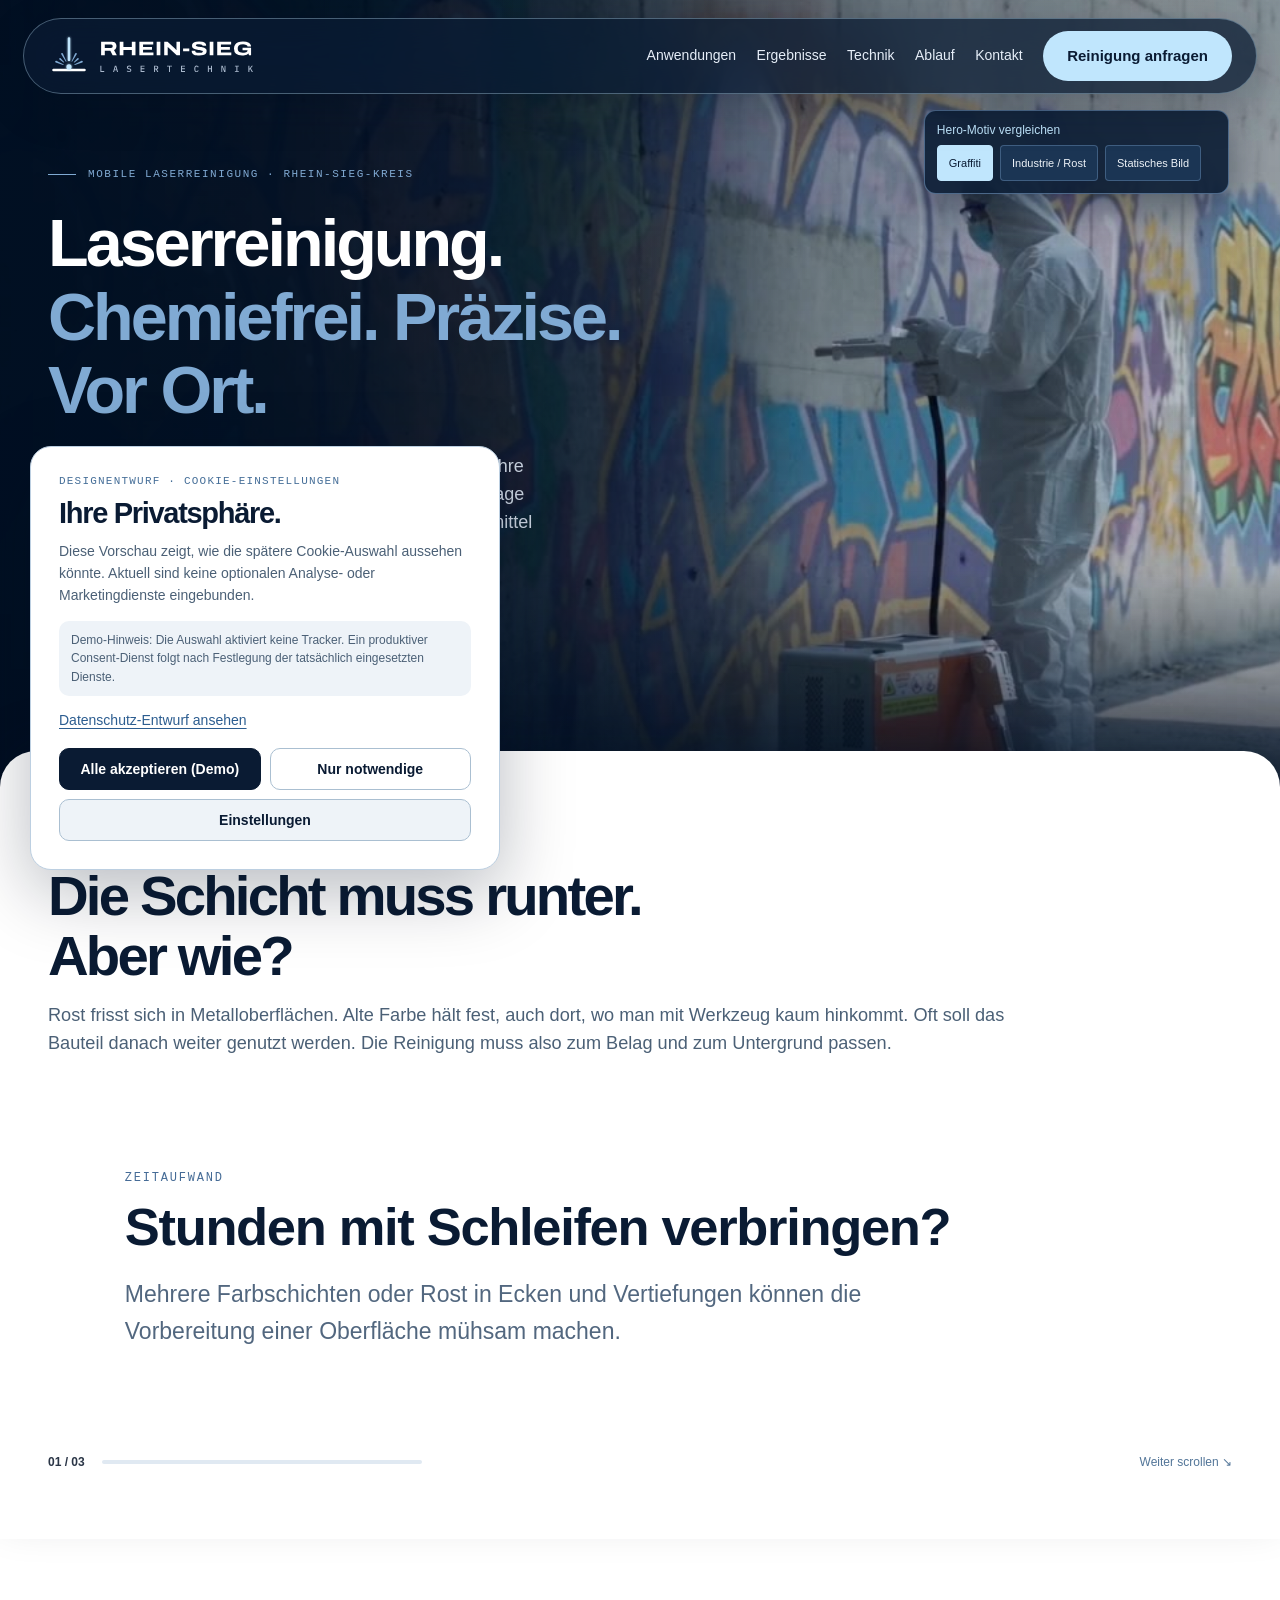
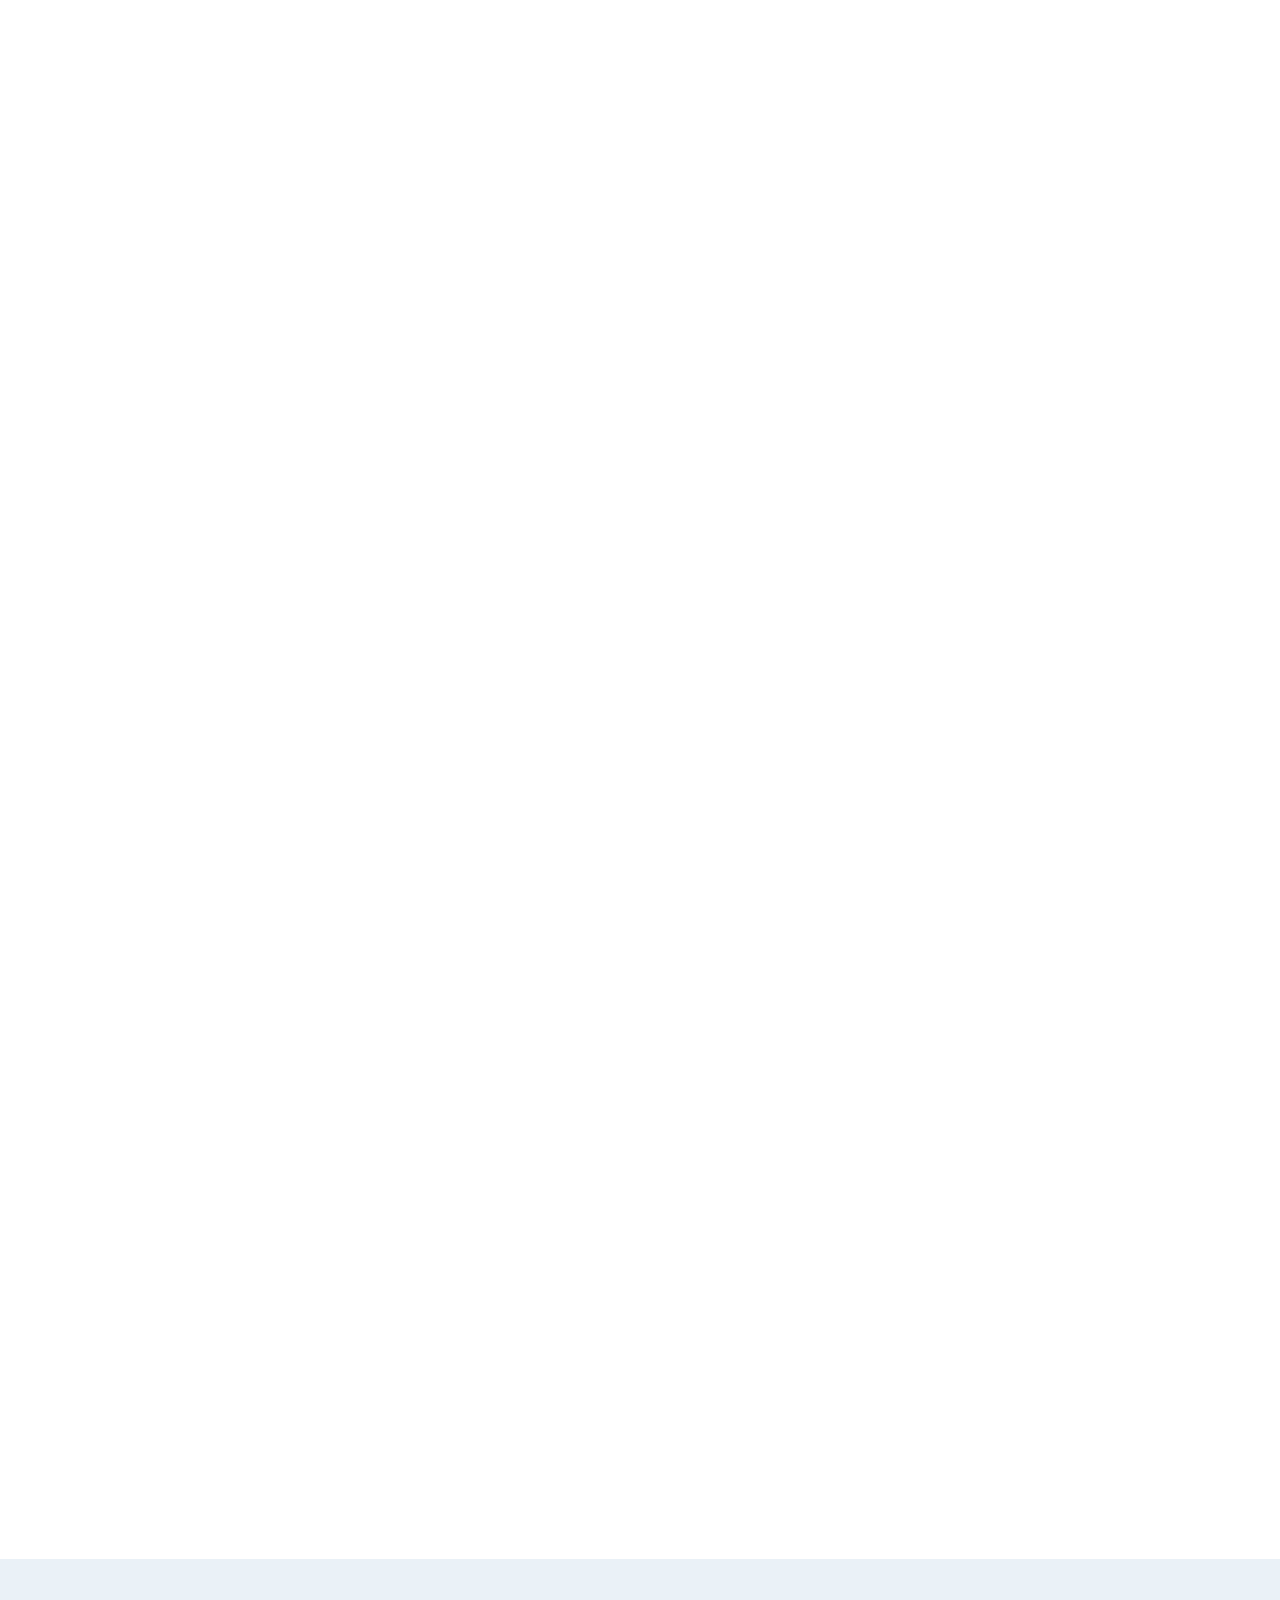
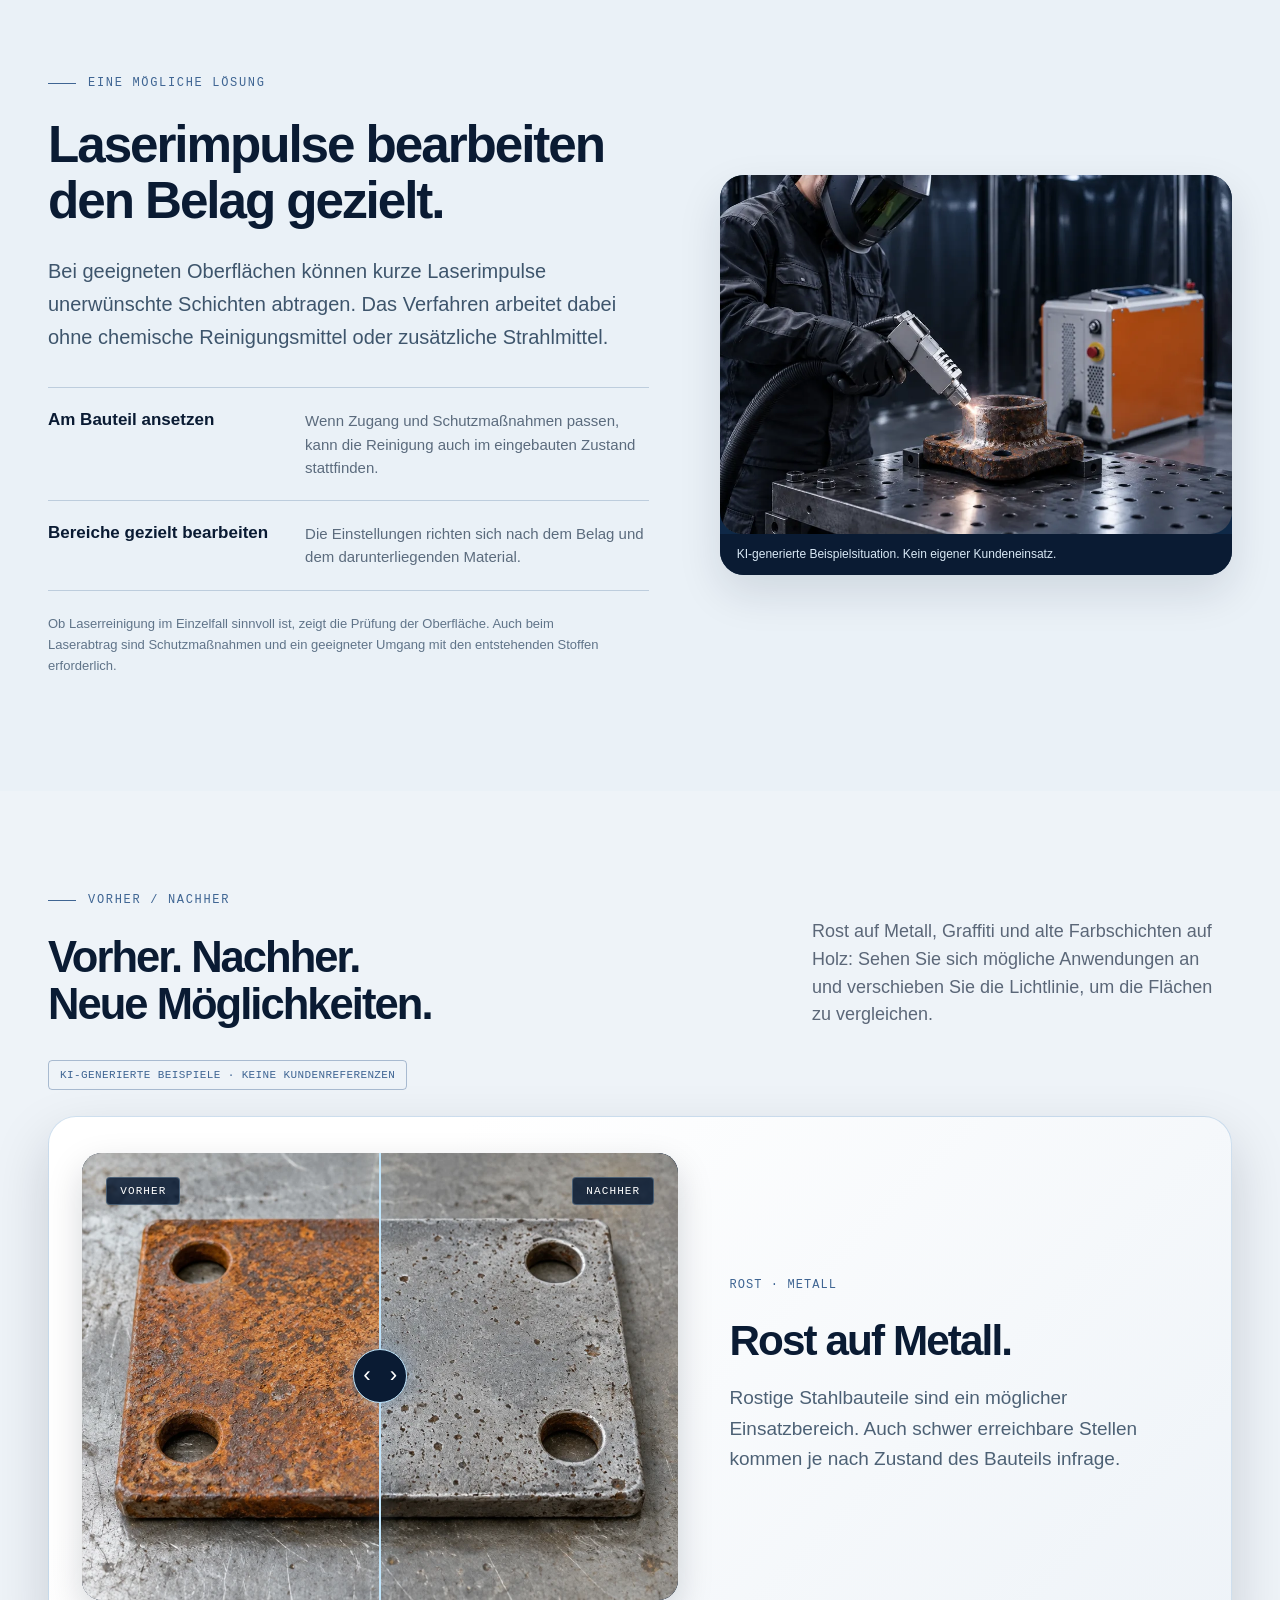
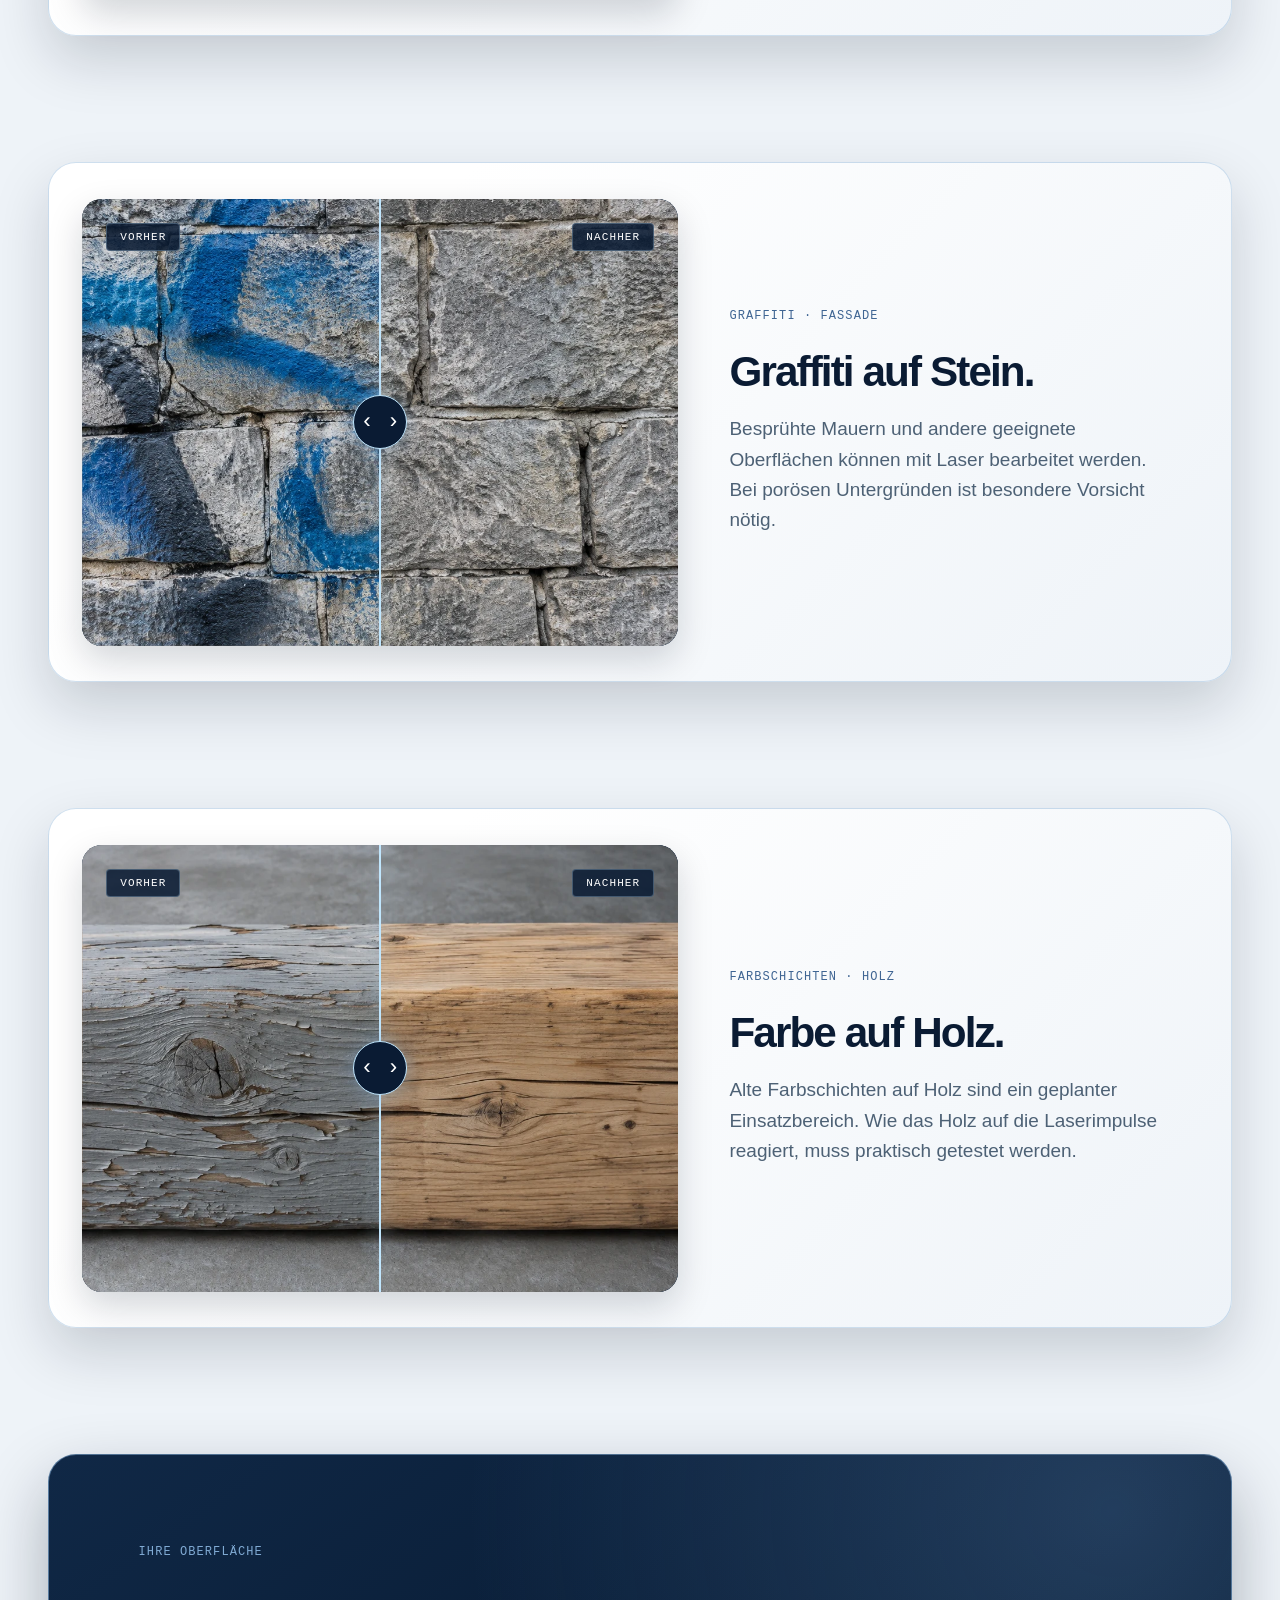
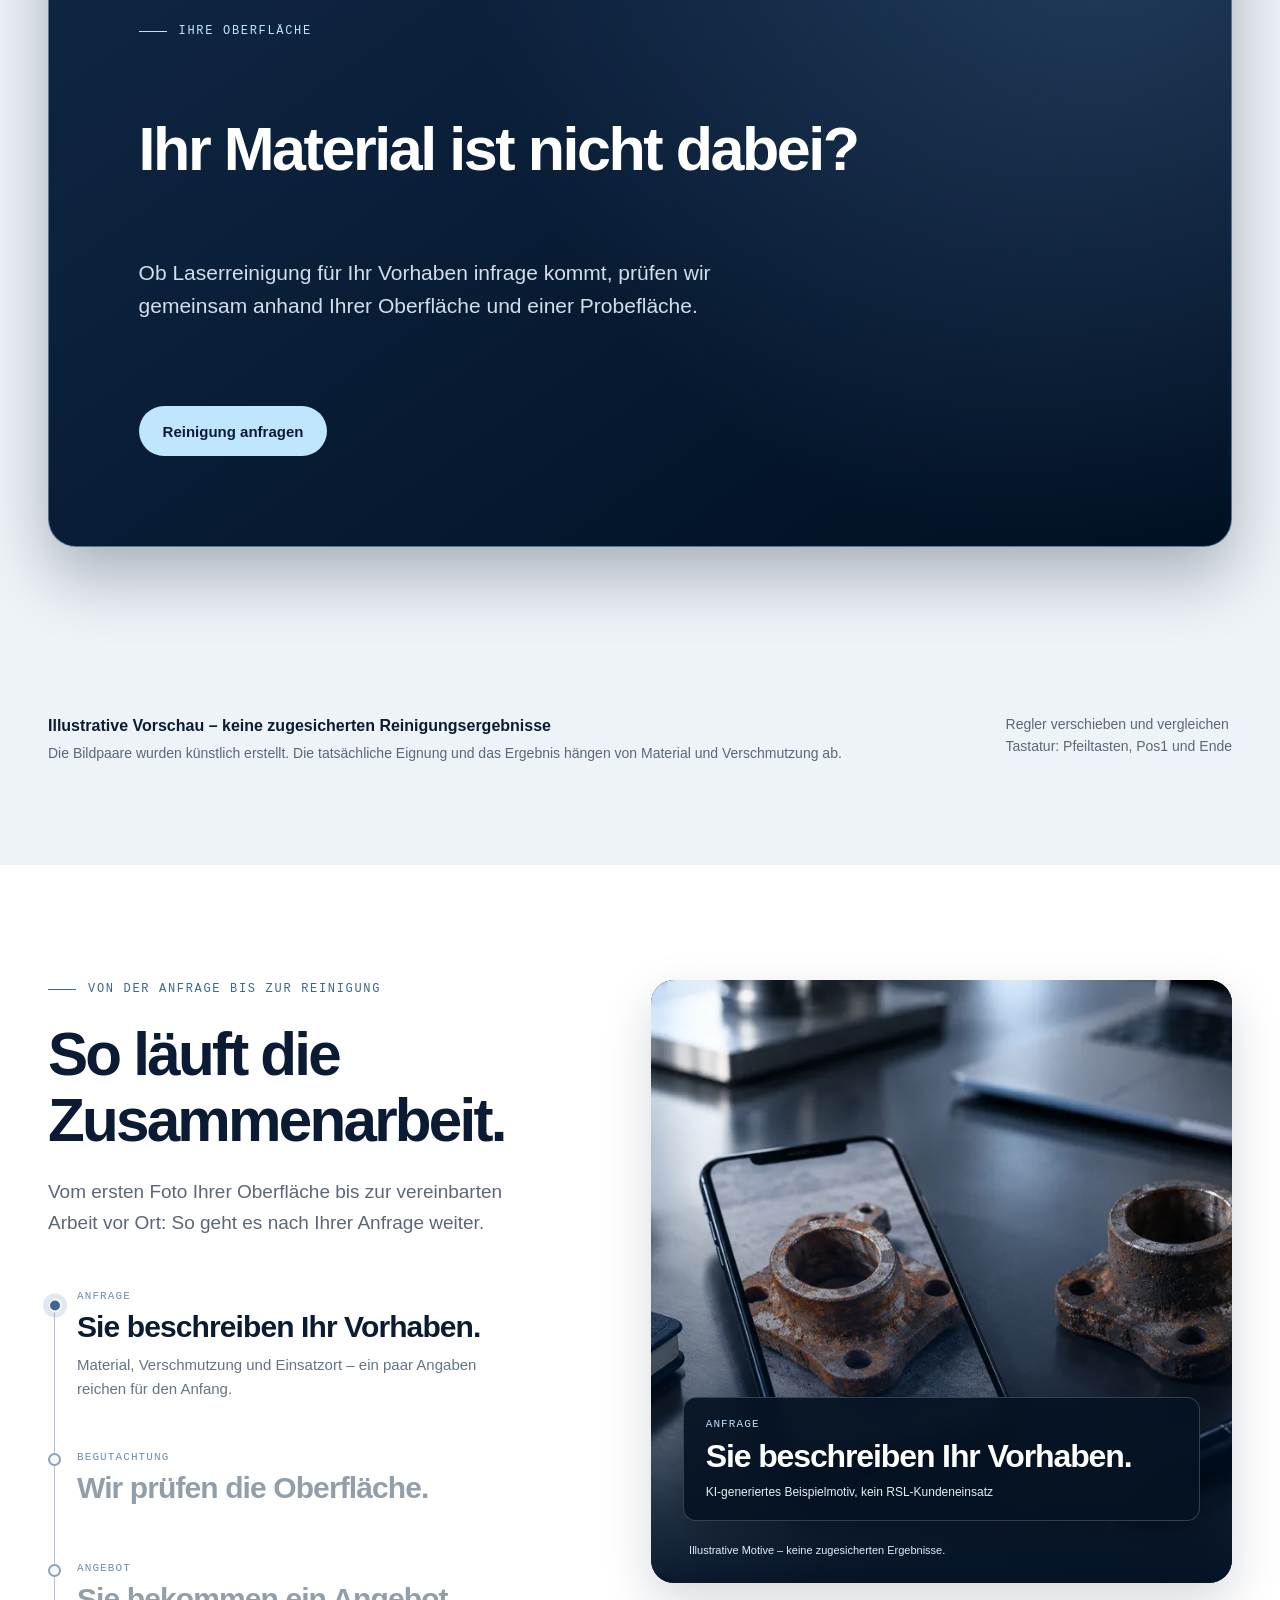
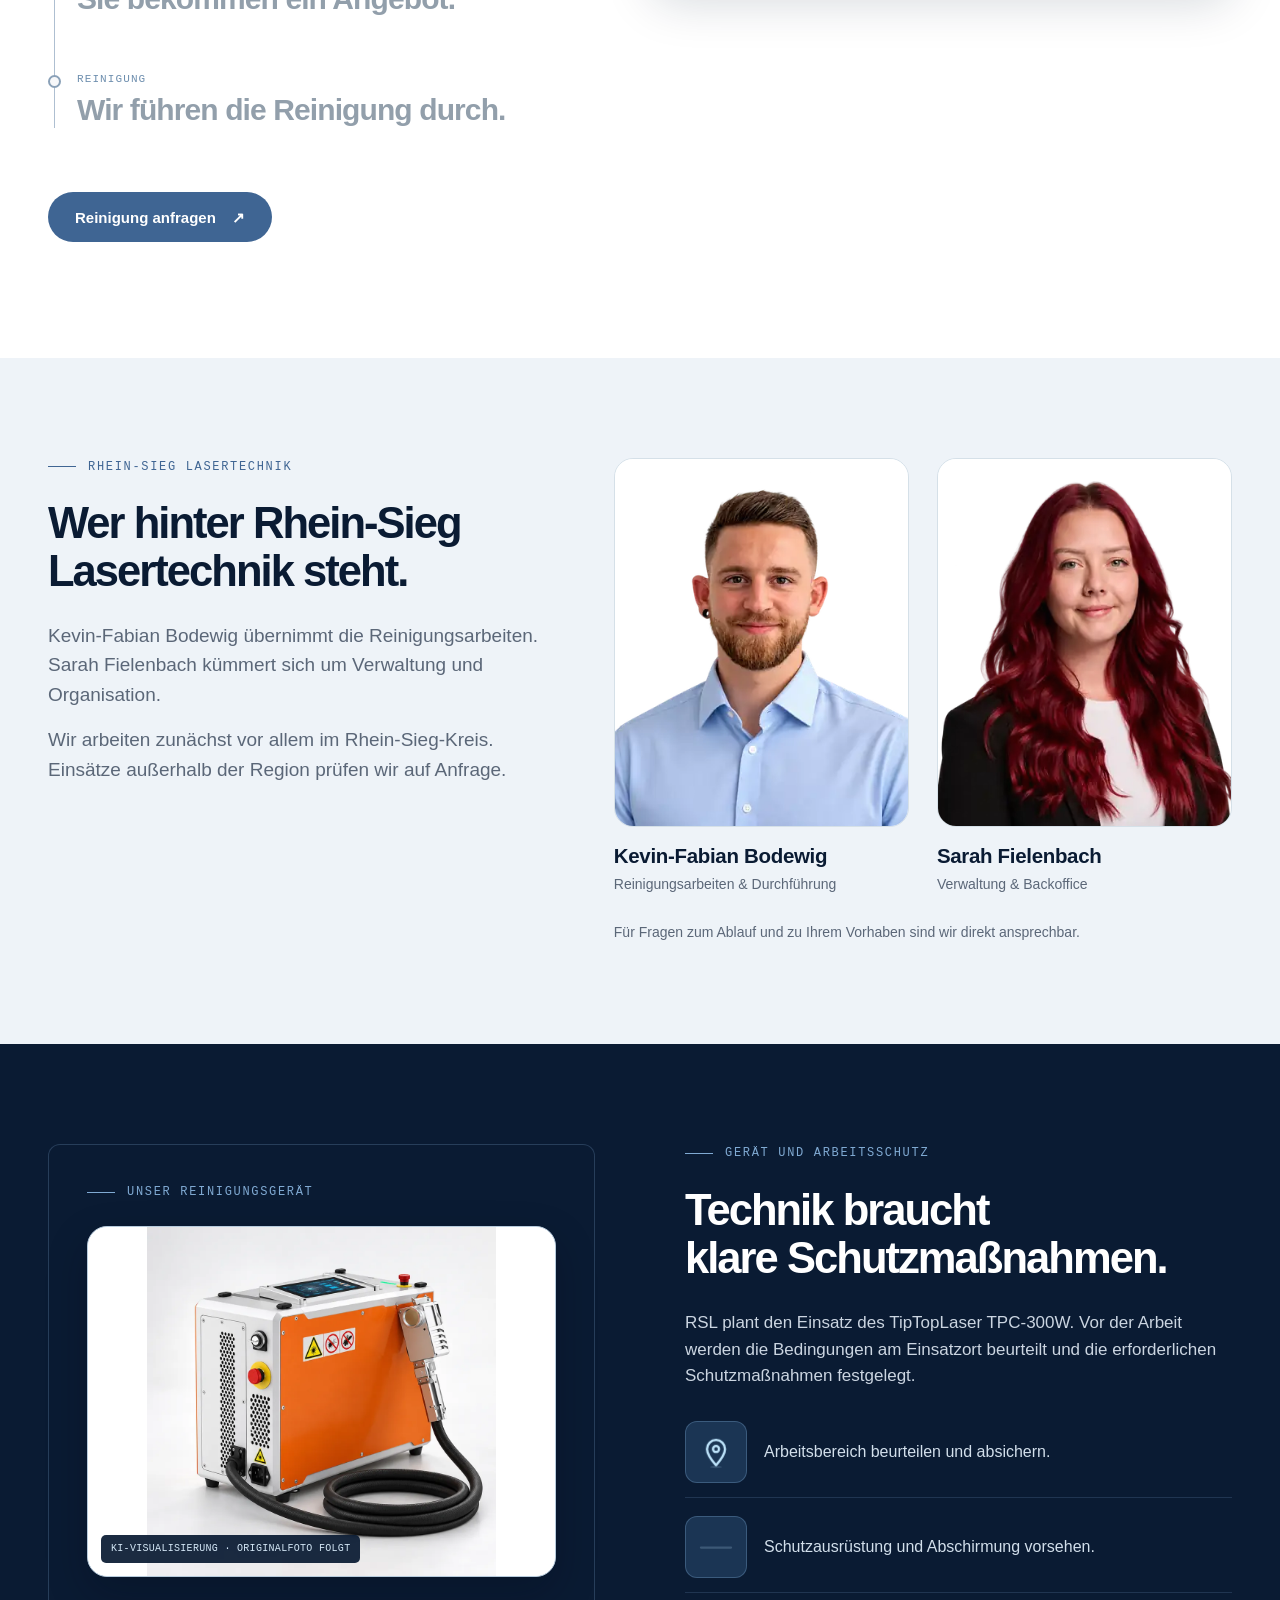
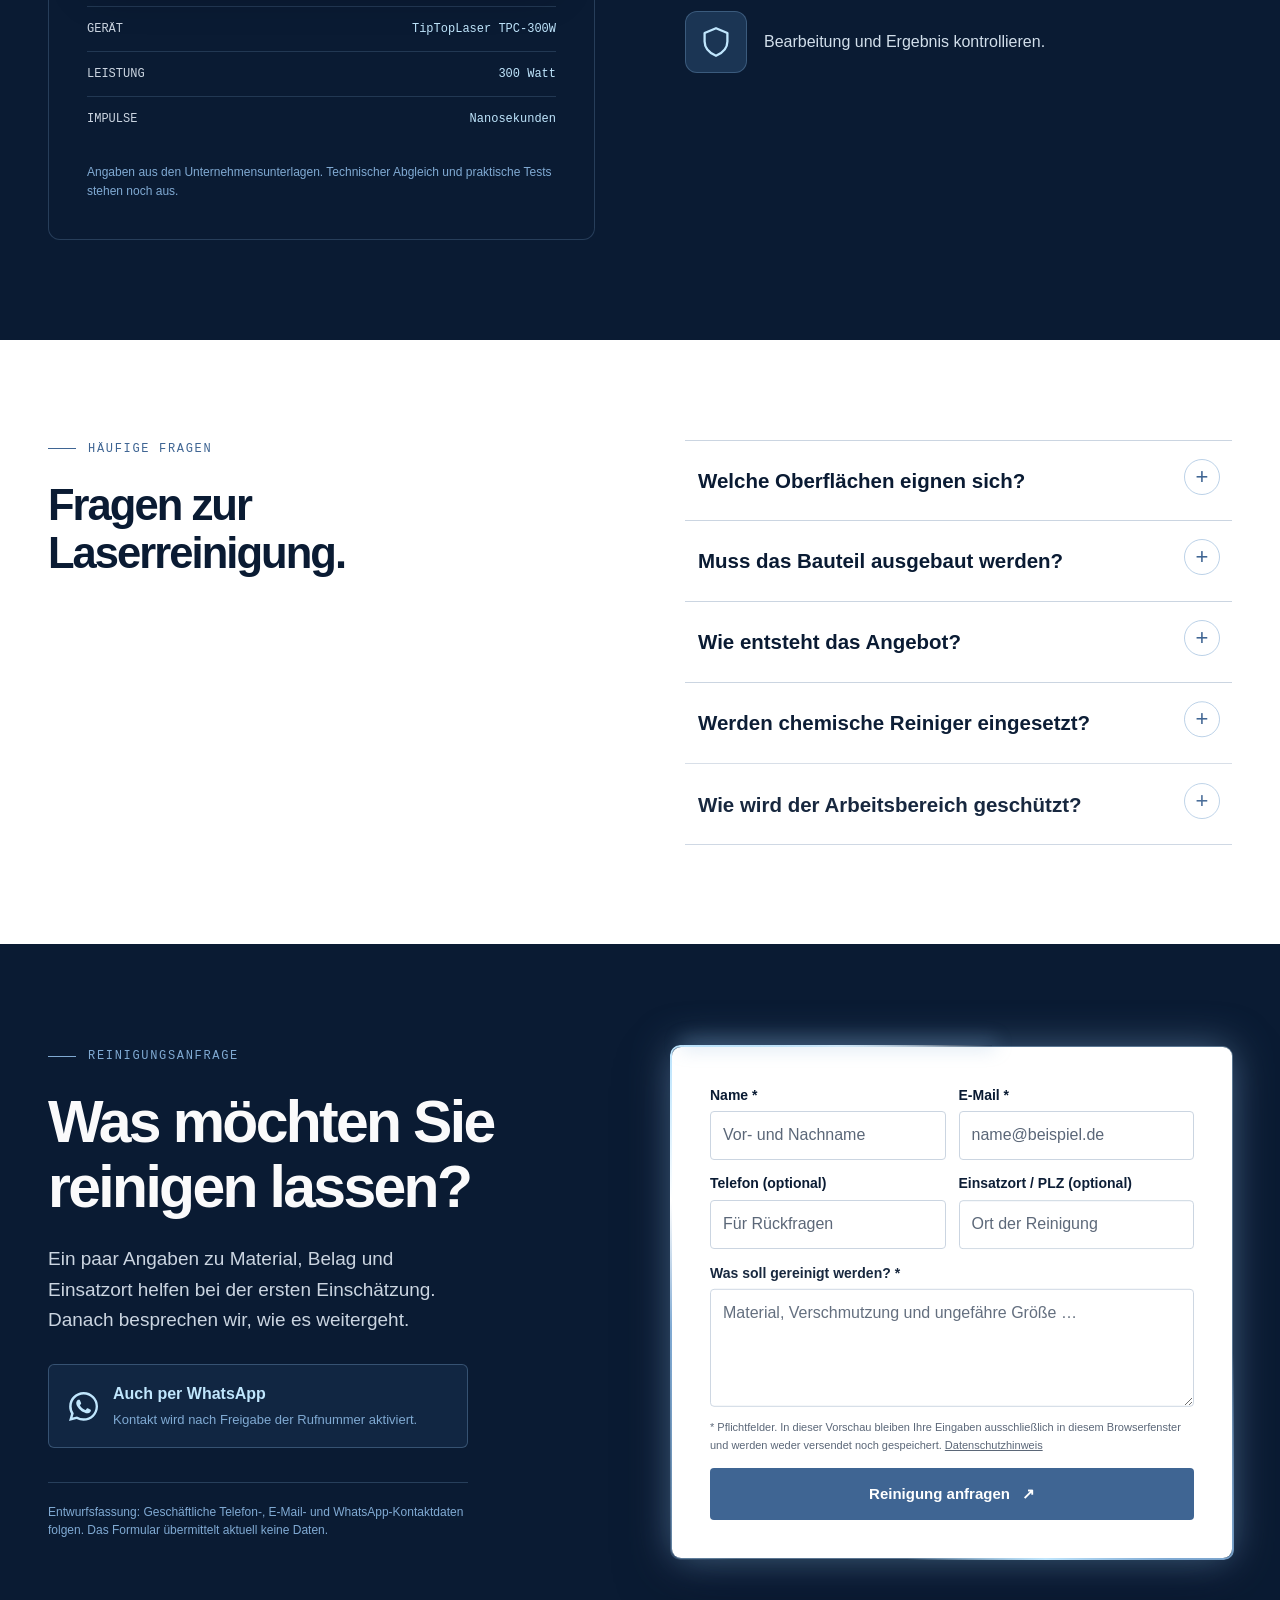
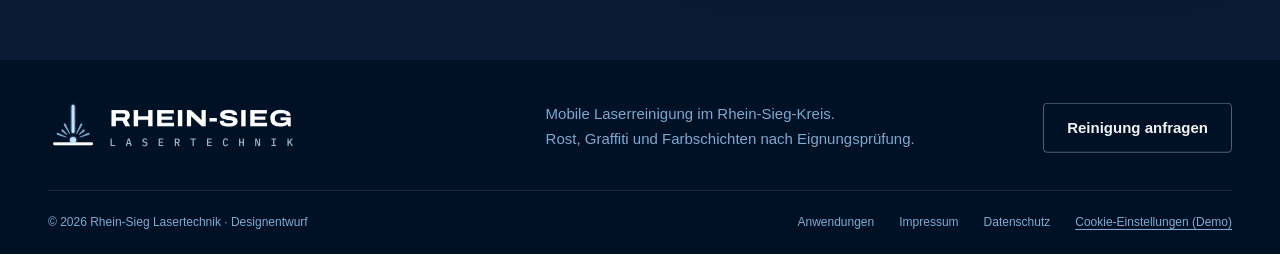
==== commit 83305040: "Update application links to integrated before-after section" ====
--- a/RSL-Video-Hero-Vorschau/index.html
+++ b/RSL-Video-Hero-Vorschau/index.html
@@ -512,7 +512,7 @@
 </style><link rel="stylesheet" href="assets/rsl-refinement-20261021.css"><link rel="stylesheet" href="assets/rsl-gsap-motion.css"><link rel="stylesheet" href="assets/rsl-client-review-20261021.css"></head><body>
 
 <a class="skip" href="#inhalt">Zum Inhalt</a>
-<header id="header"><div class="wrap"><a href="#" class="brand" aria-label="Rhein-Sieg Lasertechnik – Start"><img class="brand-logo" src="assets/rsl_logo_horizontal_negativ.svg" onerror="this.onerror=null;this.src='assets/asset_e72146c902a3.svg'" alt="Rhein-Sieg Lasertechnik" width="1045" height="214"></a><button class="menu" aria-expanded="false" aria-controls="navigation">Menü</button><nav id="navigation" aria-label="Hauptnavigation"><a href="#anwendungen">Anwendungen</a><a href="#ergebnisse">Ergebnisse</a><a href="#technik">Technik</a><a href="#ablauf">Ablauf</a><a href="#kontakt">Kontakt</a><a class="btn light" href="#kontakt">Reinigung anfragen</a></nav></div></header>
+<header id="header"><div class="wrap"><a href="#" class="brand" aria-label="Rhein-Sieg Lasertechnik – Start"><img class="brand-logo" src="assets/rsl_logo_horizontal_negativ.svg" onerror="this.onerror=null;this.src='assets/asset_e72146c902a3.svg'" alt="Rhein-Sieg Lasertechnik" width="1045" height="214"></a><button class="menu" aria-expanded="false" aria-controls="navigation">Menü</button><nav id="navigation" aria-label="Hauptnavigation"><a href="#ergebnisse">Anwendungen</a><a href="#ergebnisse">Ergebnisse</a><a href="#technik">Technik</a><a href="#ablauf">Ablauf</a><a href="#kontakt">Kontakt</a><a class="btn light" href="#kontakt">Reinigung anfragen</a></nav></div></header>
 <main id="inhalt"><section class="hero dark" aria-labelledby="hero-title"><div class="hero-photo" aria-hidden="true"><img id="hero-static-image" class="hero-static-image" src="assets/asset_c4a49c95f4f1.webp" alt="" hidden><video id="hero-background-video" class="hero-video" autoplay muted loop playsinline preload="metadata" poster="media/graffiti-poster.jpg" disablepictureinpicture disableremoteplayback><source src="media/graffiti.mp4" type="video/mp4"></video></div><span class="hero-image-note">KI-generierte Videoszene · kein eigener Einsatz</span><div class="wrap hero-inner"><div class="eyebrow">Mobile Laserreinigung · Rhein-Sieg-Kreis</div><h1 id="hero-title">Laserreinigung.<br><span>Chemiefrei. Präzise.<br>Vor Ort.</span></h1><p class="intro">Rost auf Metall, Graffiti oder Farbe auf Holz: Wir prüfen Ihre Oberfläche und klären, ob eine Laserreinigung dafür infrage kommt. Dabei setzen wir keine chemischen Reinigungsmittel ein.</p><div class="actions"><a href="#kontakt" class="btn light">Reinigung anfragen</a><a href="#ergebnisse" class="btn outline">Ergebnisse ansehen</a></div></div></section>
 <section class="section intro-section surface-story rsl-problem" id="problem" aria-labelledby="problem-title">
  <div class="wrap">
@@ -566,7 +566,7 @@
 <section class="section tech dark" id="technik"><div class="wrap split"><div class="tech-panel reveal"><div class="eyebrow">Unser Reinigungsgerät</div><div class="rsl-device-visual"><div class="rsl-device-aura" aria-hidden="true"></div><img class="rsl-device-image" src="assets/rsl_geraet_visualisierung.webp" width="1050" height="1050" onerror="this.onerror=null;this.src='assets/device_transparent_140.webp'" loading="lazy" decoding="async" alt="KI-generiertes, fotorealistisches Motiv eines orange-weißen Laserreinigungsgeräts nach der Gerätevorlage"><span class="rsl-device-badge">KI-VISUALISIERUNG · ORIGINALFOTO FOLGT</span></div><div class="spec"><span>GERÄT</span><strong>TipTopLaser TPC-300W</strong></div><div class="spec"><span>LEISTUNG</span><strong>300 Watt</strong></div><div class="spec"><span>IMPULSE</span><strong>Nanosekunden</strong></div><p class="note">Angaben aus den Unternehmensunterlagen. Technischer Abgleich und praktische Tests stehen noch aus.</p></div><div class="tech-copy reveal"><div class="eyebrow">Gerät und Arbeitsschutz</div><h2>Technik braucht<br>klare Schutzmaßnahmen.</h2><p>RSL plant den Einsatz des TipTopLaser TPC-300W. Vor der Arbeit werden die Bedingungen am Einsatzort beurteilt und die erforderlichen Schutzmaßnahmen festgelegt.</p><div class="tech-steps"><div><span class="rsl-animated-icon animated rsl-tech-icon" aria-hidden="true"><svg class="ico" viewBox="0 0 60 60" focusable="false"><g class="pin stroke"><path d="M30 52S15 35 15 25a15 15 0 0 1 30 0c0 10-15 27-15 27Z"/><circle cx="30" cy="25" r="5"/></g><ellipse cx="30" cy="55" rx="10" ry="2" fill="currentColor" opacity=".15"/></svg></span><p>Arbeitsbereich beurteilen und absichern.</p></div><div><span class="rsl-animated-icon animated rsl-tech-icon" aria-hidden="true"><svg class="ico" viewBox="0 0 60 60" focusable="false"><path class="stroke" opacity=".2" d="M5 31h50"/><path class="pulse-line stroke" d="M5 31h13l6-12 8 26 7-15h16"/></svg></span><p>Schutzausrüstung und Abschirmung vorsehen.</p></div><div><span class="rsl-animated-icon animated rsl-tech-icon" aria-hidden="true"><svg class="ico" viewBox="0 0 60 60" focusable="false"><path class="stroke" d="m30 7 19 8v14c0 12-8 19-19 24-11-5-19-12-19-24V15l19-8Z"/><path class="shield-check stroke" d="m22 30 6 6 12-13"/></svg></span><p>Bearbeitung und Ergebnis kontrollieren.</p></div></div></div></div></section>
 <section class="section faq-modern"><div class="wrap split"><div class="reveal"><div class="eyebrow">Häufige Fragen</div><h2>Fragen zur<br>Laserreinigung.</h2></div><div class="faq-list"><details><summary>Welche Oberflächen eignen sich?</summary><p>Zum Start stehen Rost auf Metall, Graffiti und die Behandlung von Farbe auf Holz im Fokus. Ob sich eine konkrete Oberfläche eignet, muss anhand von Material, Verschmutzung und praktischen Tests beurteilt werden.</p></details><details><summary>Muss das Bauteil ausgebaut werden?</summary><p>Je nach Bauteil und den Bedingungen vor Ort ist eine Reinigung im eingebauten Zustand möglich. Wir prüfen die Zugänglichkeit und Voraussetzungen bei der Begutachtung.</p></details><details><summary>Wie entsteht das Angebot?</summary><p>Nach Ihrer Anfrage begutachten wir die Fläche und prüfen gegebenenfalls eine Probefläche. Daraus kalkulieren wir ein individuelles Angebot. Pauschale Preise lassen sich aus den bisherigen Angaben nicht ableiten.</p></details><details><summary>Werden chemische Reiniger eingesetzt?</summary><p>Beim Laserreinigungsverfahren werden keine chemischen Reinigungsmittel eingesetzt. Der Abtrag erfolgt durch Laserimpulse.</p></details><details><summary>Wie wird der Arbeitsbereich geschützt?</summary><p>Vorgesehen sind Laserschutzwände, Warnhinweisschilder, Laserschutzbrille und Sicherheitskleidung. Kevin-Fabian Bodewig hat eine Schulung zum Laserschutzbeauftragten absolviert. Die Bedingungen vor Ort werden vor der Durchführung beurteilt.</p></details></div></div></section>
 <section class="section contact dark" id="kontakt"><div class="wrap split"><div class="reveal"><div class="eyebrow">Reinigungsanfrage</div><h2>Was möchten Sie<br>reinigen lassen?</h2><p class="contact-text">Ein paar Angaben zu Material, Belag und Einsatzort helfen bei der ersten Einschätzung. Danach besprechen wir, wie es weitergeht.</p><div class="whatsapp-contact" aria-label="WhatsApp-Kontakt noch nicht verfügbar"><svg viewBox="0 0 24 24" aria-hidden="true"><path d="M20.52 3.48A11.89 11.89 0 0012.05 0C5.47 0 .12 5.35.12 11.93c0 2.1.55 4.16 1.59 5.97L.02 24l6.25-1.64a11.9 11.9 0 005.78 1.47h.01c6.58 0 11.93-5.35 11.94-11.93a11.85 11.85 0 00-3.48-8.42zm-8.47 18.34a9.87 9.87 0 01-5.03-1.38l-.36-.21-3.71.97.99-3.62-.24-.37a9.86 9.86 0 01-1.51-5.28c0-5.47 4.45-9.92 9.93-9.92a9.84 9.84 0 017.01 2.9 9.85 9.85 0 012.91 7.02c0 5.47-4.45 9.92-9.99 9.89zm5.44-7.42c-.3-.15-1.77-.87-2.04-.97-.27-.1-.47-.15-.67.15-.2.3-.77.97-.94 1.17-.17.2-.35.22-.65.07-.3-.15-1.26-.46-2.4-1.48-.89-.79-1.49-1.77-1.66-2.07-.18-.3-.02-.46.13-.61.13-.13.3-.35.45-.52.15-.18.2-.3.3-.5.1-.2.05-.38-.03-.53-.07-.15-.67-1.61-.92-2.2-.24-.58-.49-.5-.67-.51h-.57c-.2 0-.52.07-.79.37-.27.3-1.04 1.02-1.04 2.49 0 1.46 1.07 2.88 1.21 3.08.15.2 2.11 3.22 5.1 4.52.71.31 1.27.5 1.7.64.71.22 1.36.19 1.87.12.57-.09 1.77-.72 2.01-1.42.25-.69.25-1.29.18-1.42-.08-.12-.27-.19-.57-.34z"/></svg><div><strong>Auch per WhatsApp</strong><small>Kontakt wird nach Freigabe der Rufnummer aktiviert.</small></div></div><p class="contact-note">Entwurfsfassung: Geschäftliche Telefon-, E-Mail- und WhatsApp-Kontaktdaten folgen. Das Formular übermittelt aktuell keine Daten.</p></div><div class="laser-form"><form id="request-form" onsubmit="return false"><div class="form-grid"><div class="field"><label for="name">Name *</label><input id="name" name="name" autocomplete="name" required placeholder="Vor- und Nachname"></div><div class="field"><label for="email">E-Mail *</label><input id="email" name="email" type="email" autocomplete="email" required placeholder="name@beispiel.de"></div><div class="field"><label for="phone">Telefon <span>(optional)</span></label><input id="phone" name="phone" type="tel" autocomplete="tel" placeholder="Für Rückfragen"></div><div class="field"><label for="location">Einsatzort / PLZ <span>(optional)</span></label><input id="location" name="location" autocomplete="postal-code" placeholder="Ort der Reinigung"></div><div class="field full"><label for="description">Was soll gereinigt werden? *</label><textarea id="description" name="description" required placeholder="Material, Verschmutzung und ungefähre Größe …"></textarea></div></div><p class="form-info">* Pflichtfelder. In dieser Vorschau bleiben Ihre Eingaben ausschließlich in diesem Browserfenster und werden weder versendet noch gespeichert. <a href="datenschutz.html">Datenschutzhinweis</a></p><button type="submit" class="btn">Reinigung anfragen</button><p class="form-status" role="status" aria-live="polite"></p><noscript><p class="note">Dieses Entwurfsformular sendet keine Daten. Bitte aktivieren Sie JavaScript, um die Vorschau zu prüfen.</p></noscript></form></div></div></section></main>
-<footer><div class="wrap"><div class="footer-top"><a href="#" class="brand"><img class="brand-logo" src="assets/rsl_logo_horizontal_negativ.svg" onerror="this.onerror=null;this.src='assets/asset_e72146c902a3.svg'" alt="Rhein-Sieg Lasertechnik" width="1045" height="214"></a><p>Mobile Laserreinigung im Rhein-Sieg-Kreis.<br>Rost, Graffiti und Farbschichten nach Eignungsprüfung.</p><a href="#kontakt" class="btn outline">Reinigung anfragen</a></div><div class="footer-bottom"><span>© 2026 Rhein-Sieg Lasertechnik · Designentwurf</span><div class="footer-links"><a href="#anwendungen">Anwendungen</a><a href="impressum.html">Impressum</a><a href="datenschutz.html">Datenschutz</a></div></div></div></footer>
+<footer><div class="wrap"><div class="footer-top"><a href="#" class="brand"><img class="brand-logo" src="assets/rsl_logo_horizontal_negativ.svg" onerror="this.onerror=null;this.src='assets/asset_e72146c902a3.svg'" alt="Rhein-Sieg Lasertechnik" width="1045" height="214"></a><p>Mobile Laserreinigung im Rhein-Sieg-Kreis.<br>Rost, Graffiti und Farbschichten nach Eignungsprüfung.</p><a href="#kontakt" class="btn outline">Reinigung anfragen</a></div><div class="footer-bottom"><span>© 2026 Rhein-Sieg Lasertechnik · Designentwurf</span><div class="footer-links"><a href="#ergebnisse">Anwendungen</a><a href="impressum.html">Impressum</a><a href="datenschutz.html">Datenschutz</a></div></div></div></footer>
 <dialog id="legal-dialog" aria-labelledby="legal-title"><h2 id="legal-title"></h2><p id="legal-copy"></p><button class="btn" id="legal-close">Schließen</button></dialog>
 <script>
 
--- a/RSL-Video-Hero-Vorschau/assets/rsl-client-review-20261021.css
+++ b/RSL-Video-Hero-Vorschau/assets/rsl-client-review-20261021.css
@@ -1,3 +1,9 @@
+
+/* Desktop-Rückstellung: ursprüngliche Sticky-Vergleichskarten unverändert.
+   Mobile-only Register beschränken; Timeline-Wrapper auf Desktop layoutneutral. */
+.rsl-folder-tab{display:none}
+.rsl-mobile-stage{display:contents}
+
 /* RSL Kundenabnahme 21.10.2026: Mobile Registerkarten, Timeline-Stapel und Consent-Demo */
 @media(max-width:760px){
   /* Vorher / Nachher: Register-Effekt wie aufeinanderliegende Aktenkarten. */
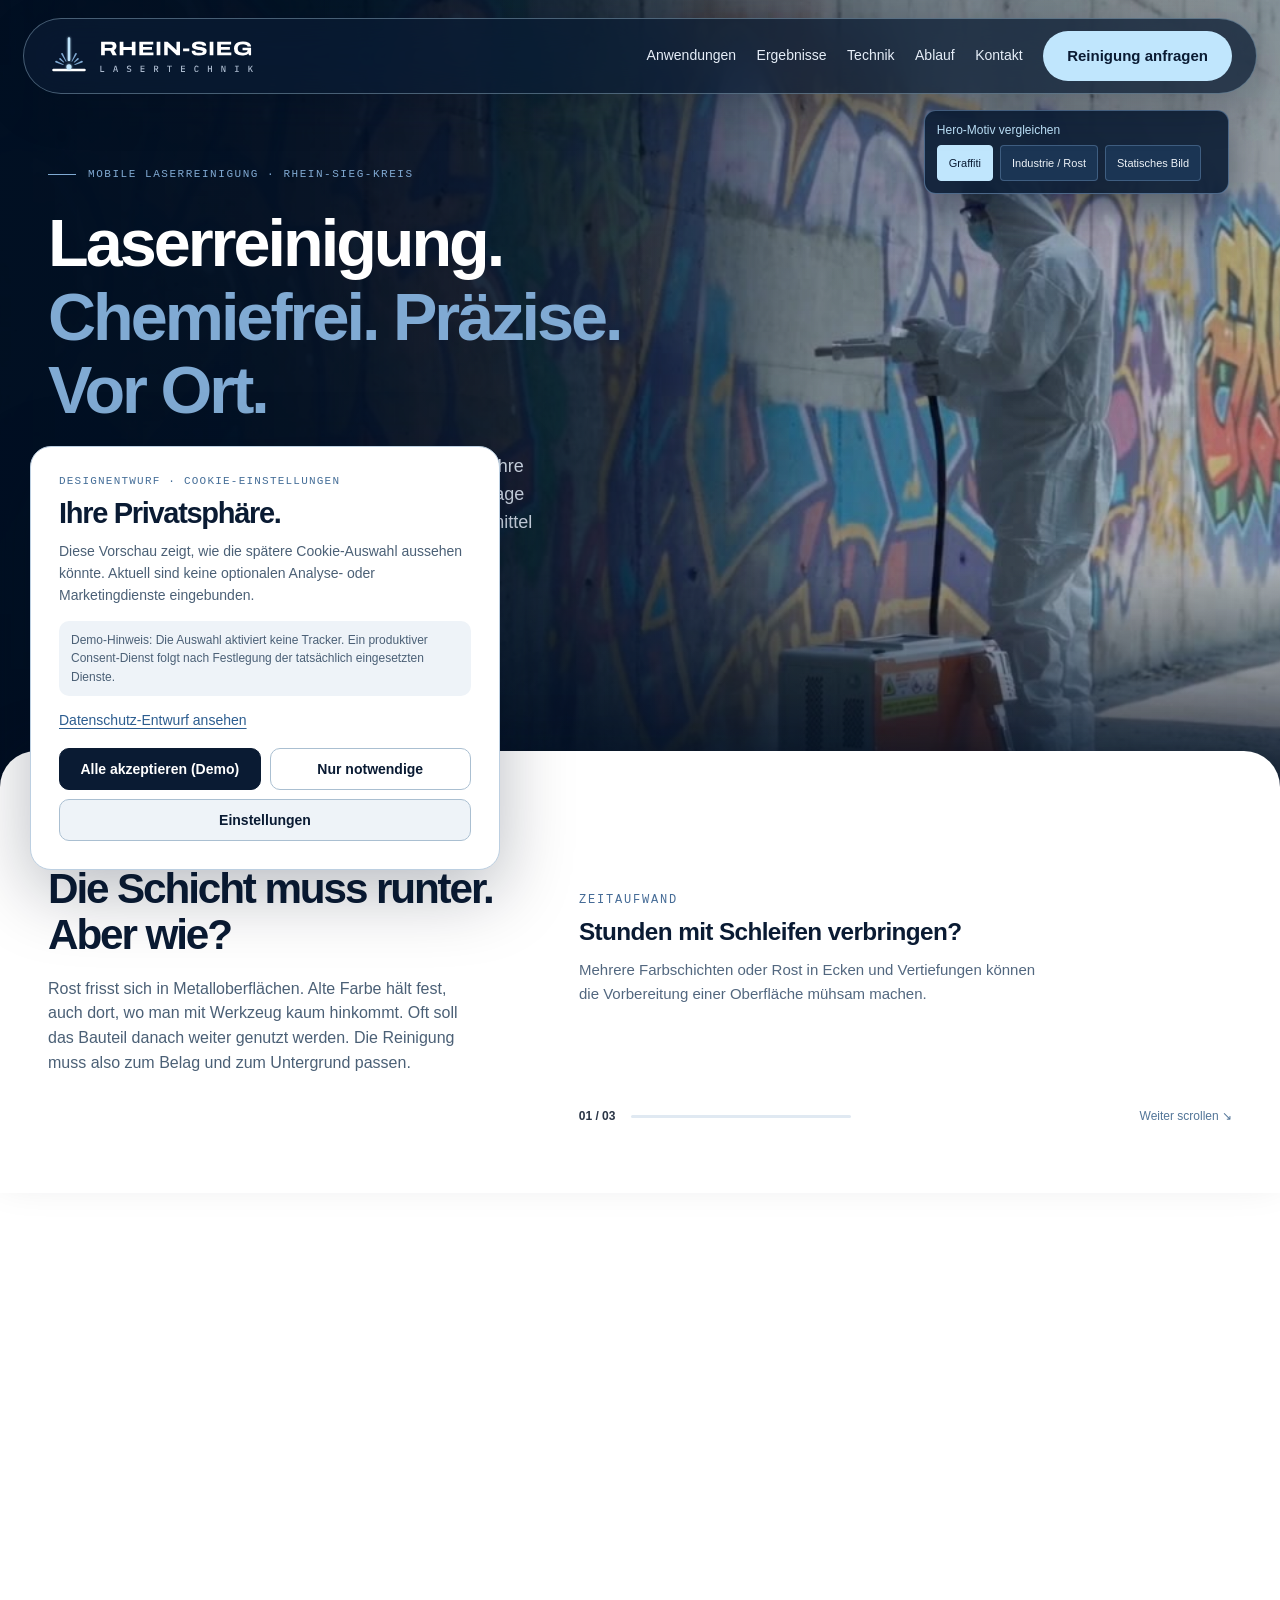
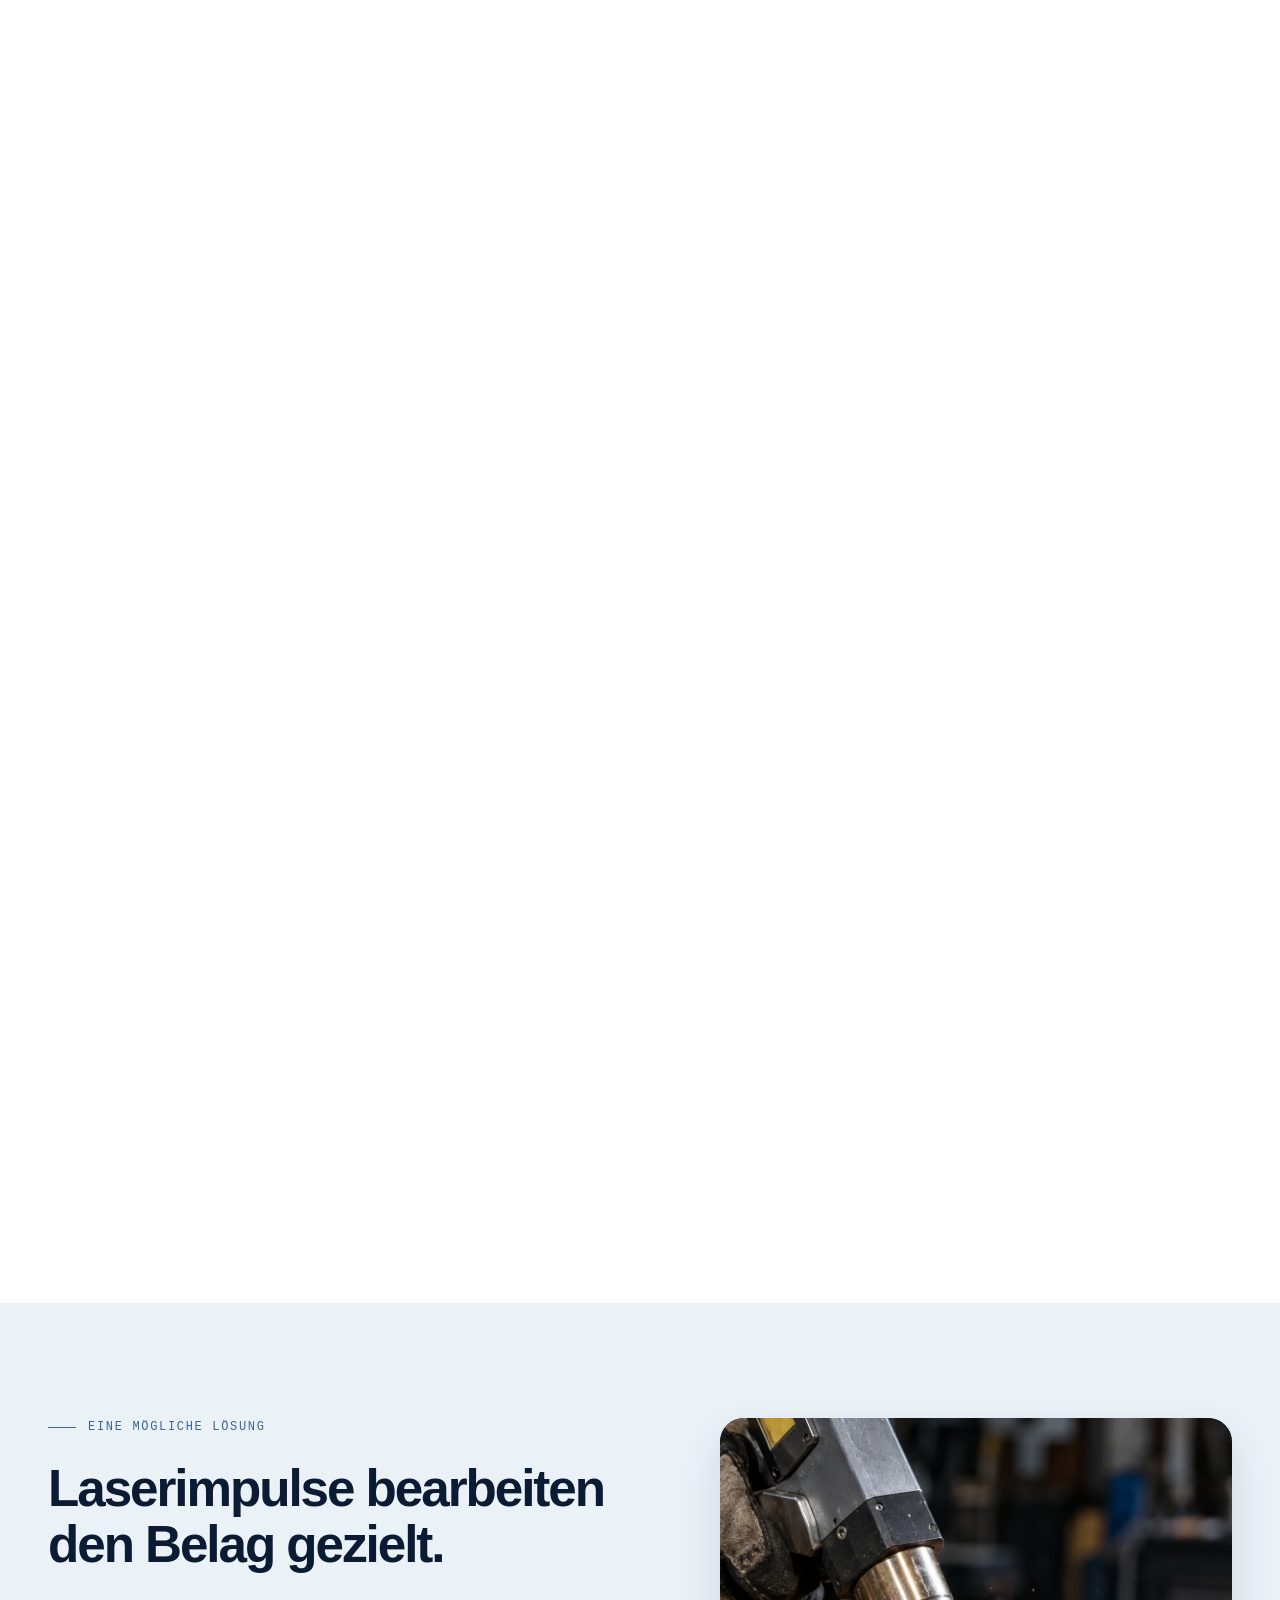
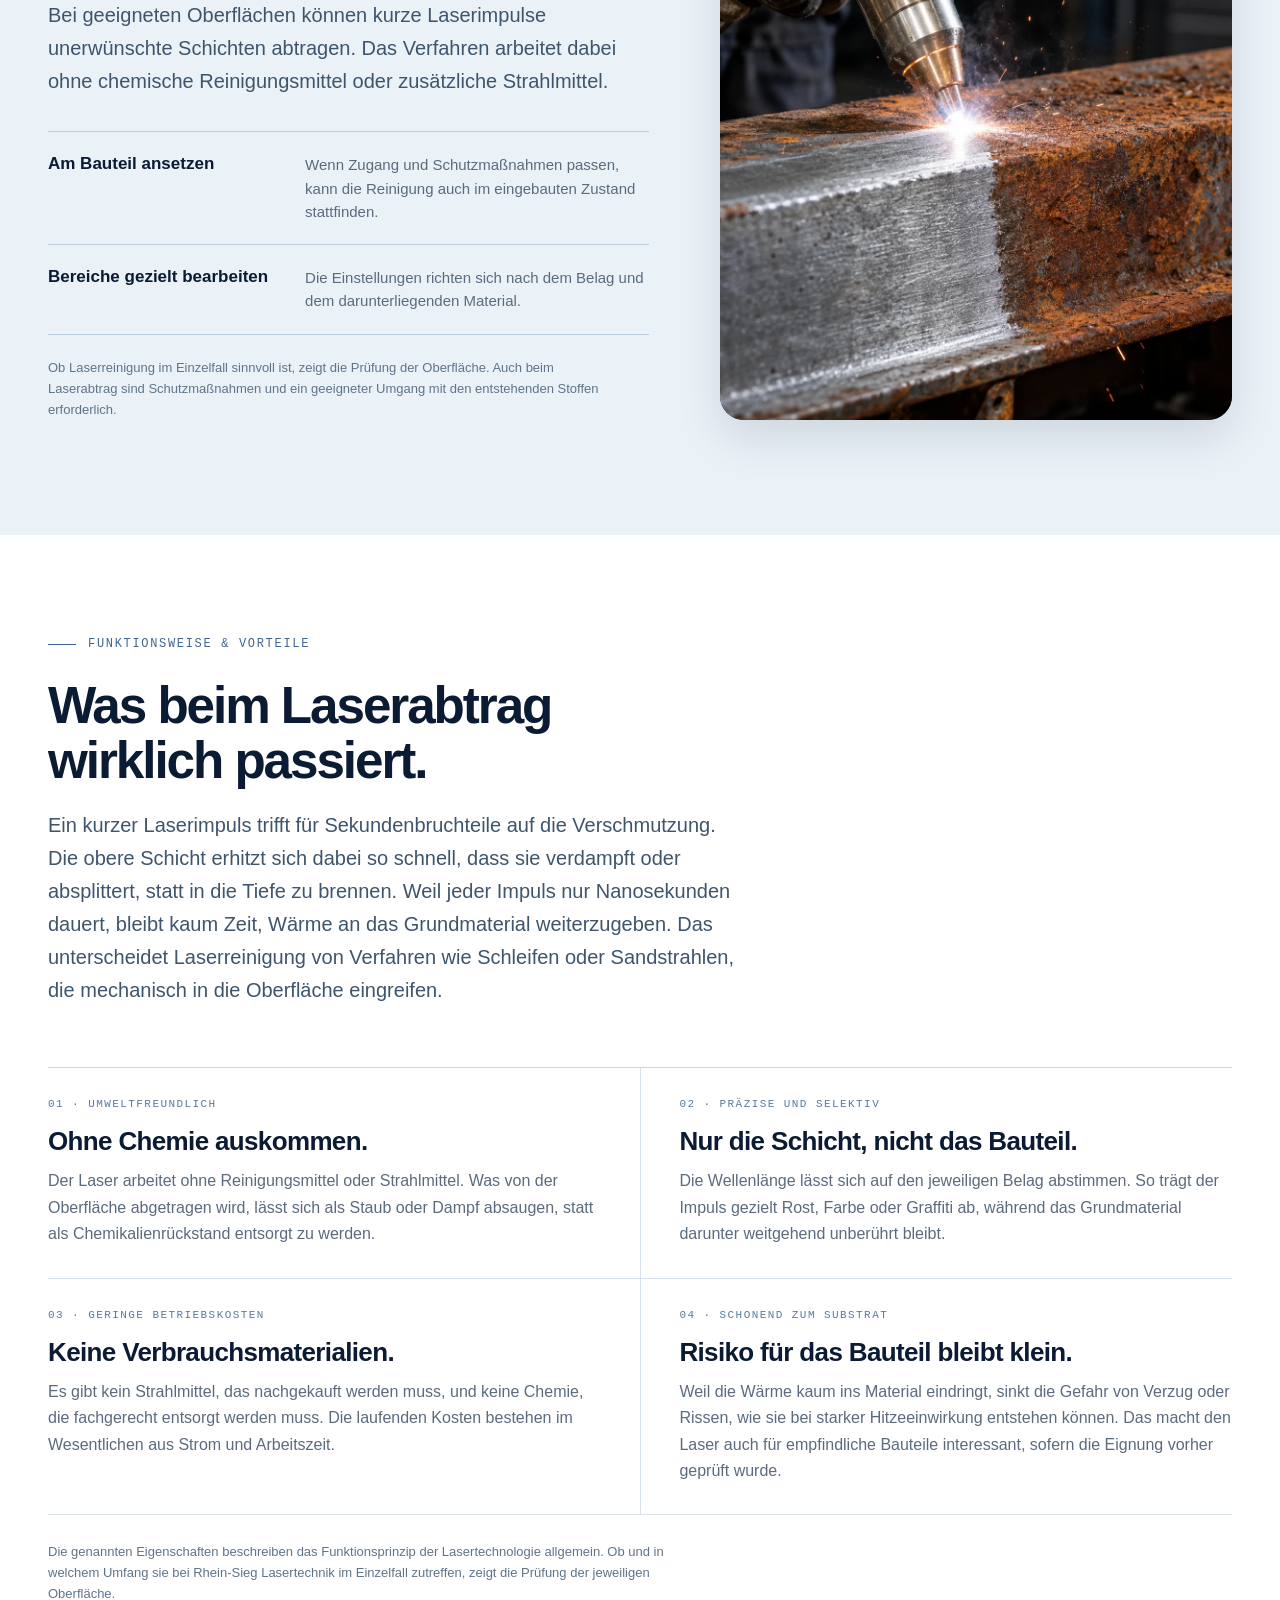
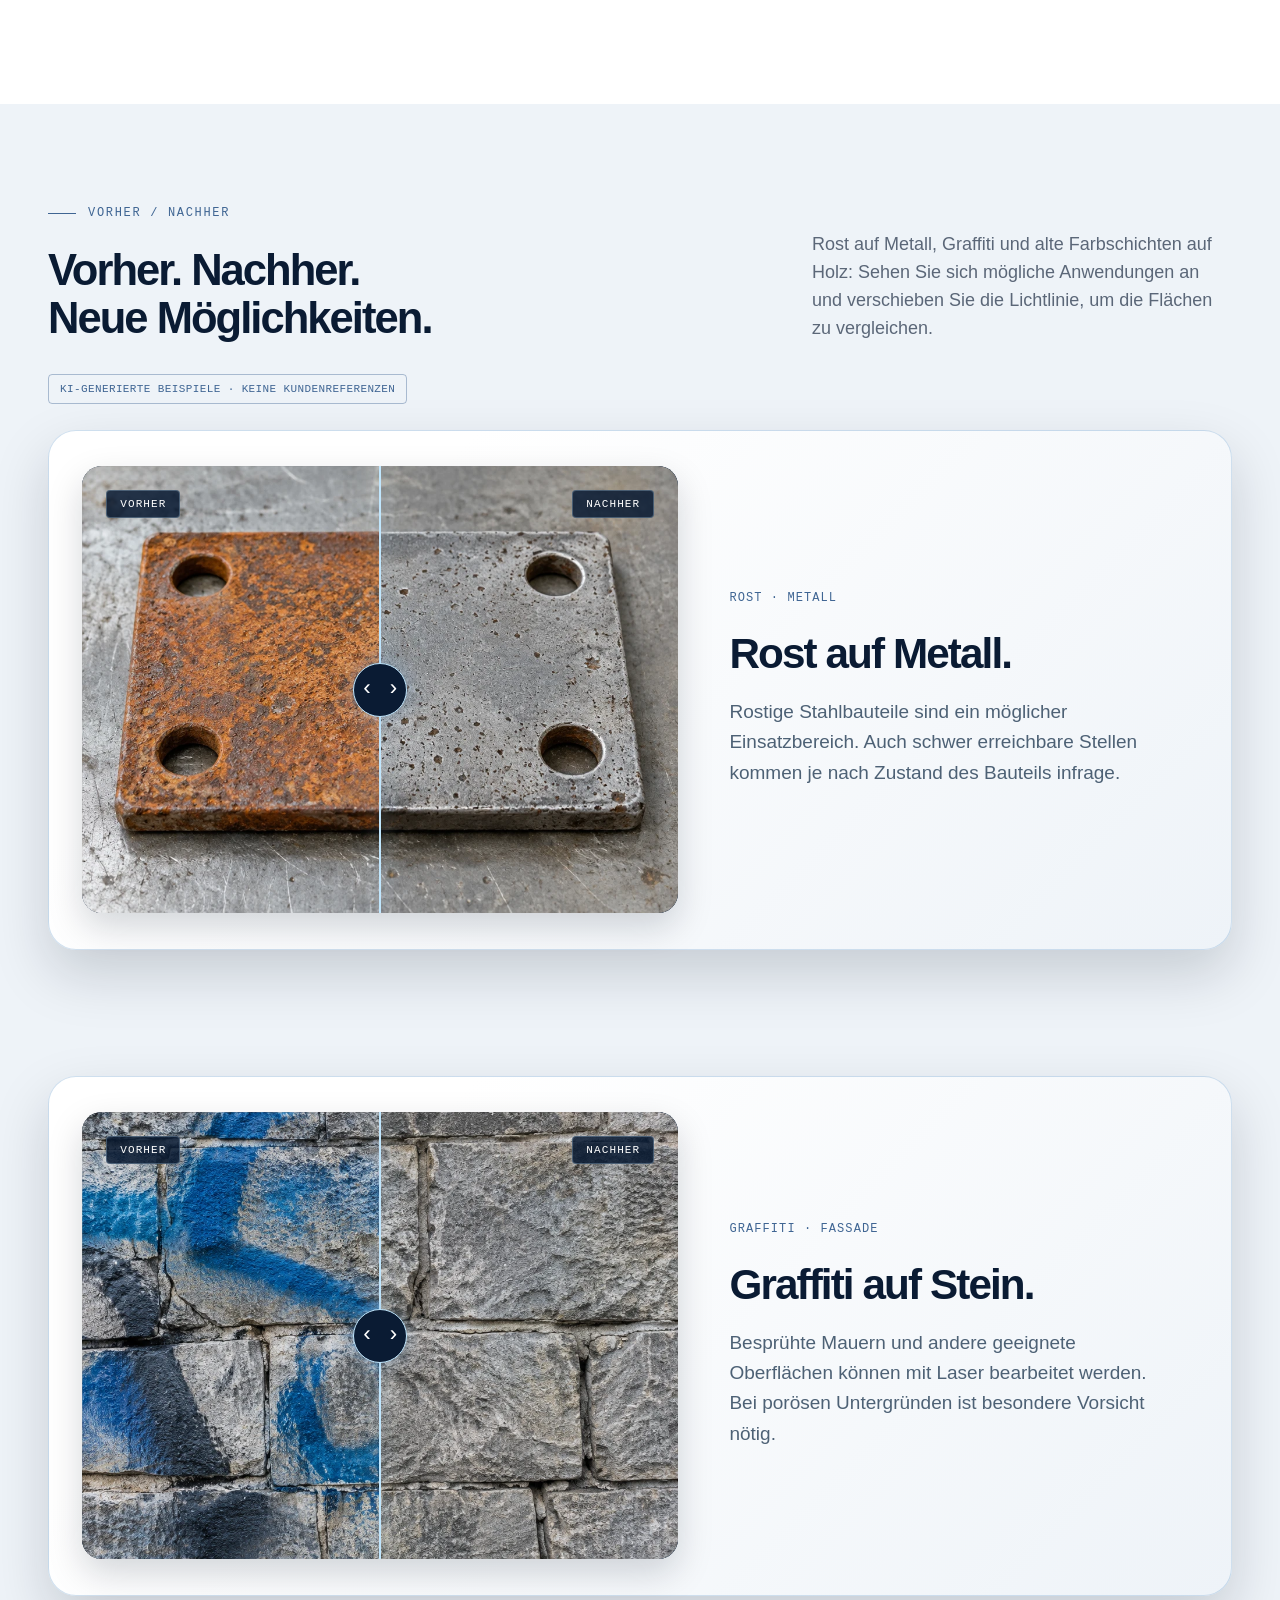
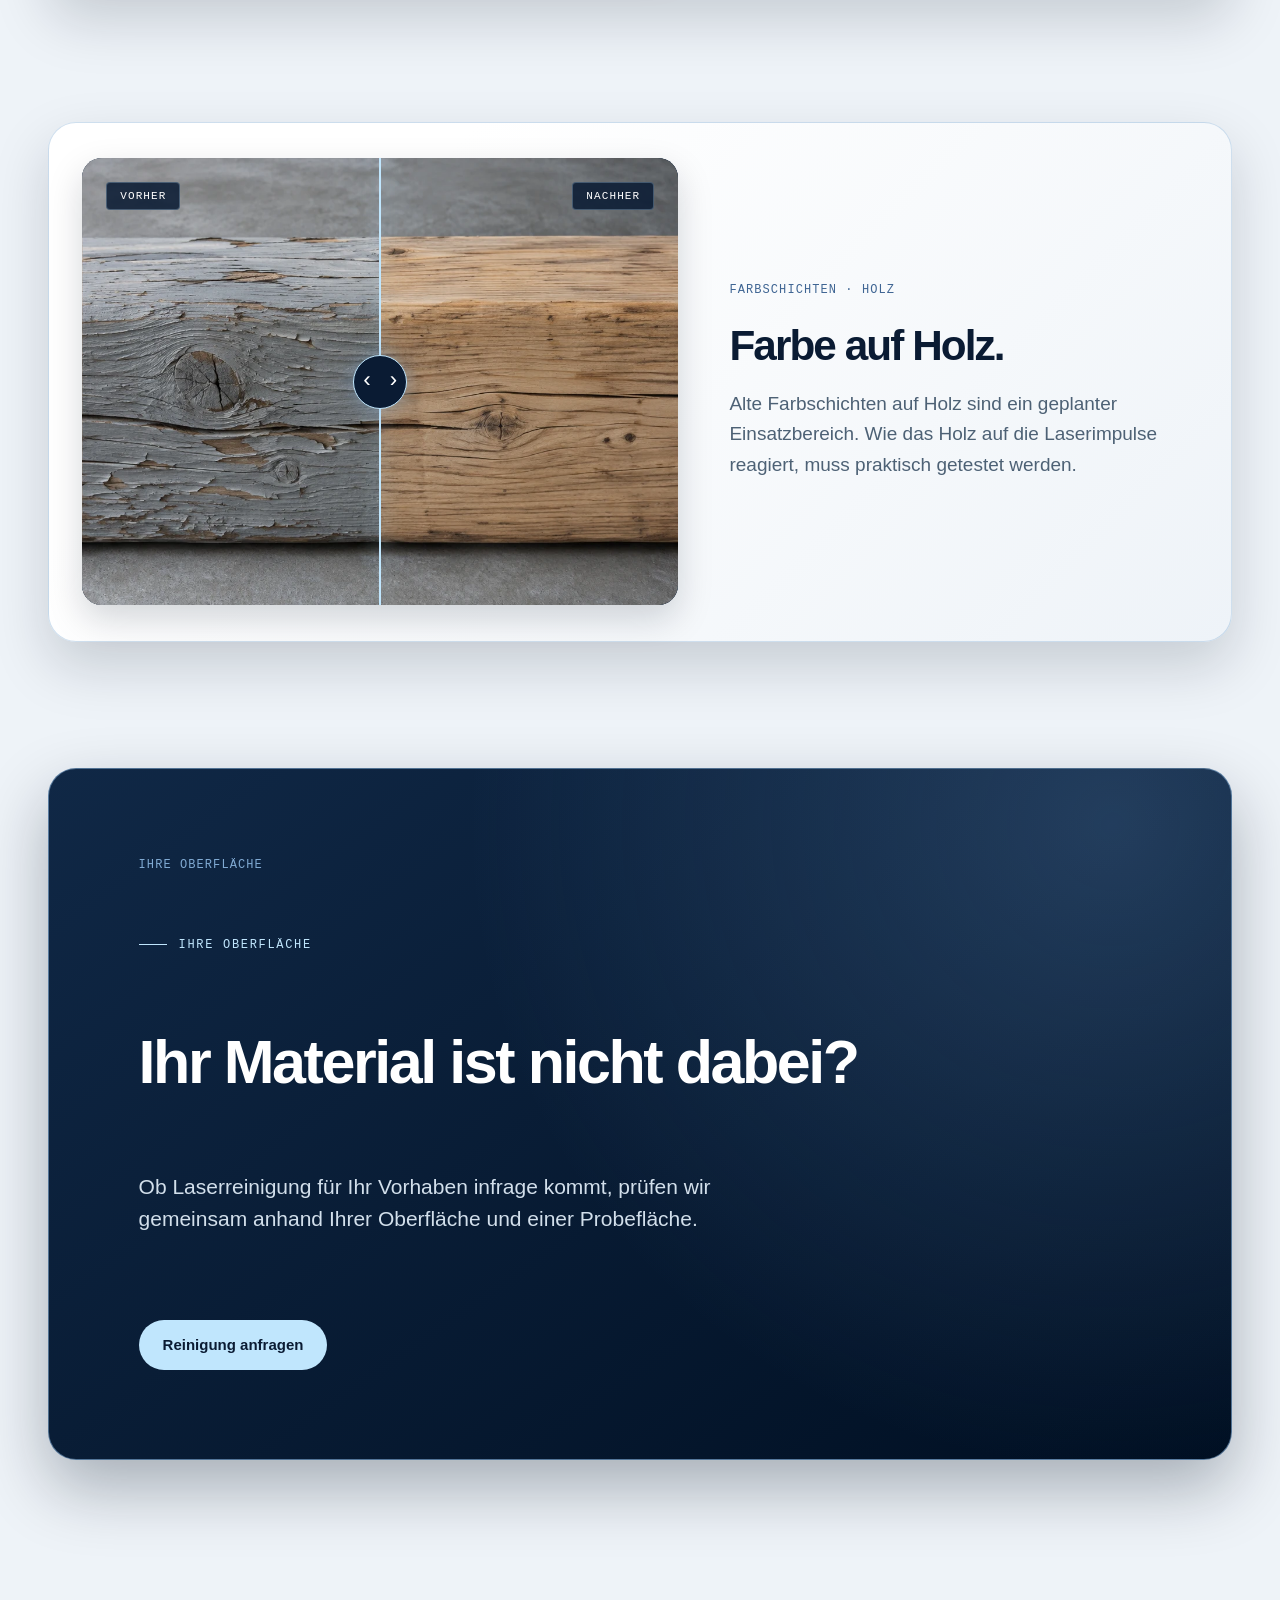
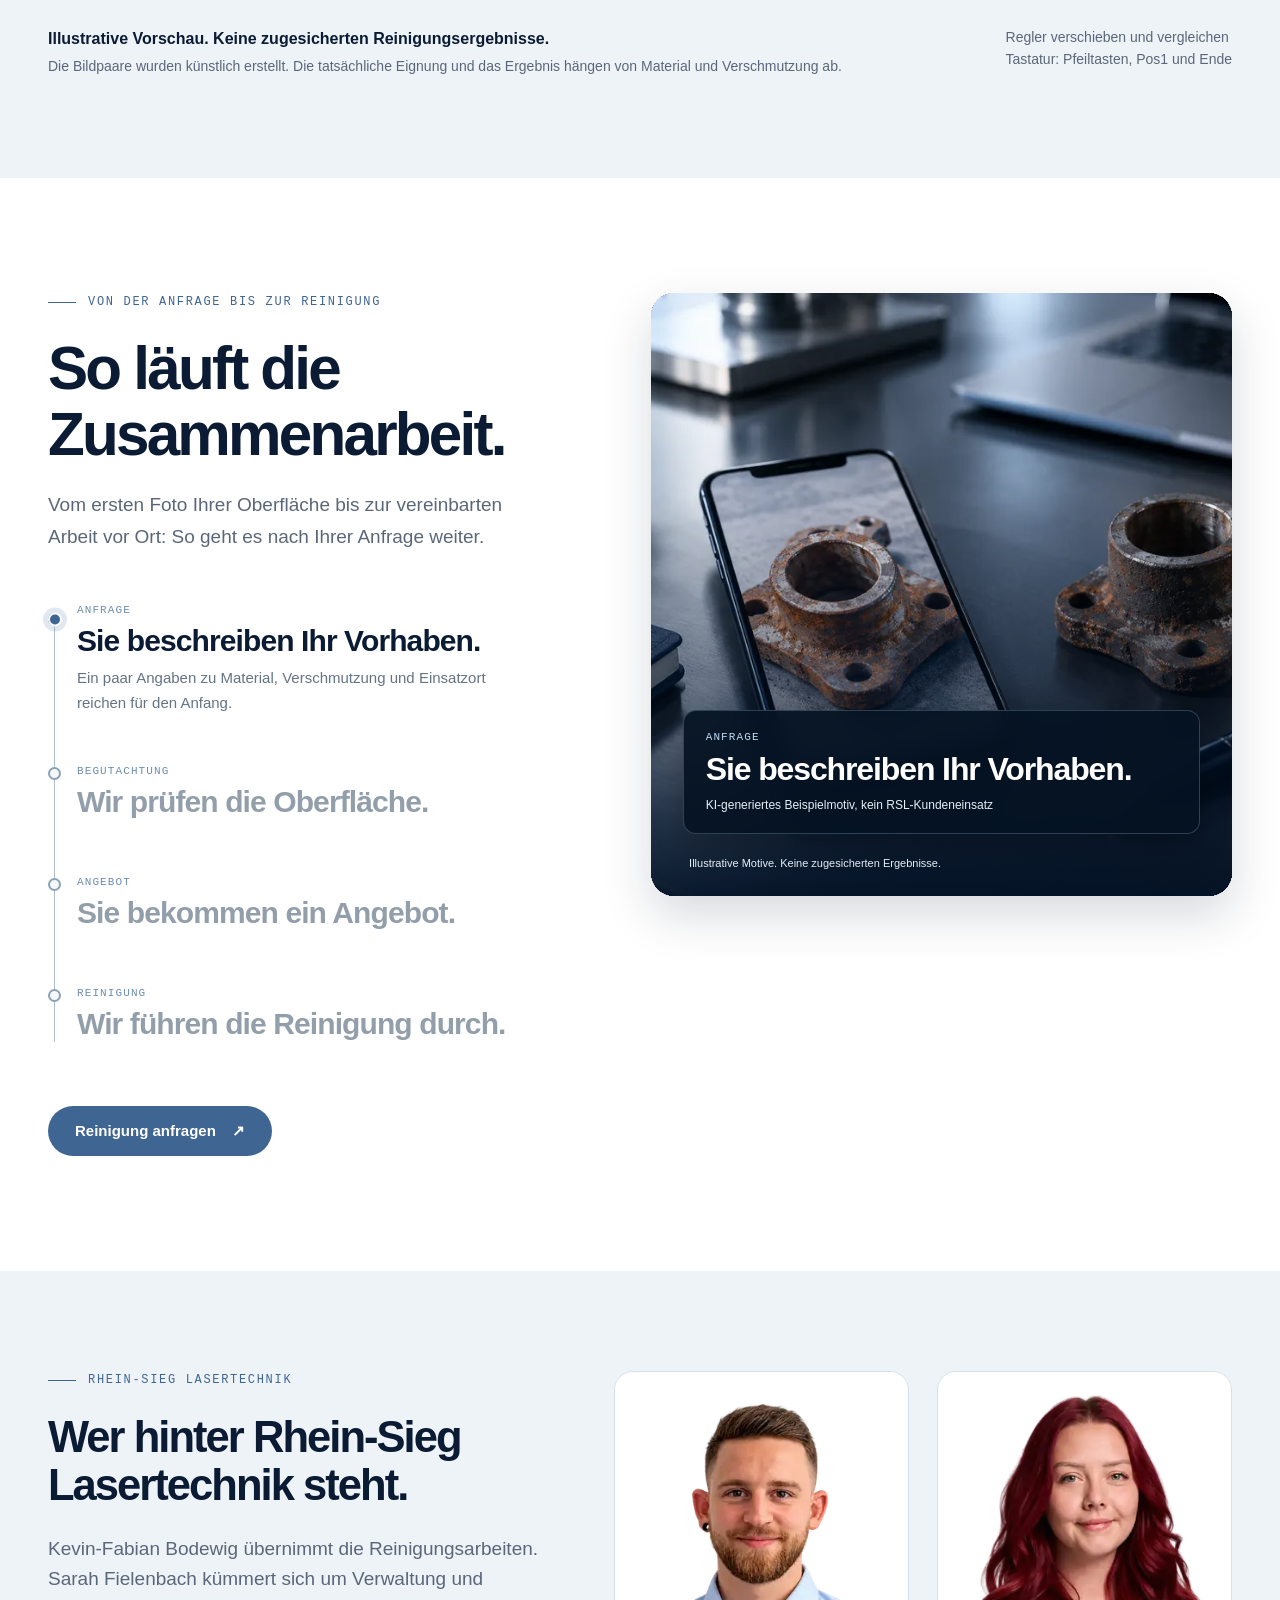
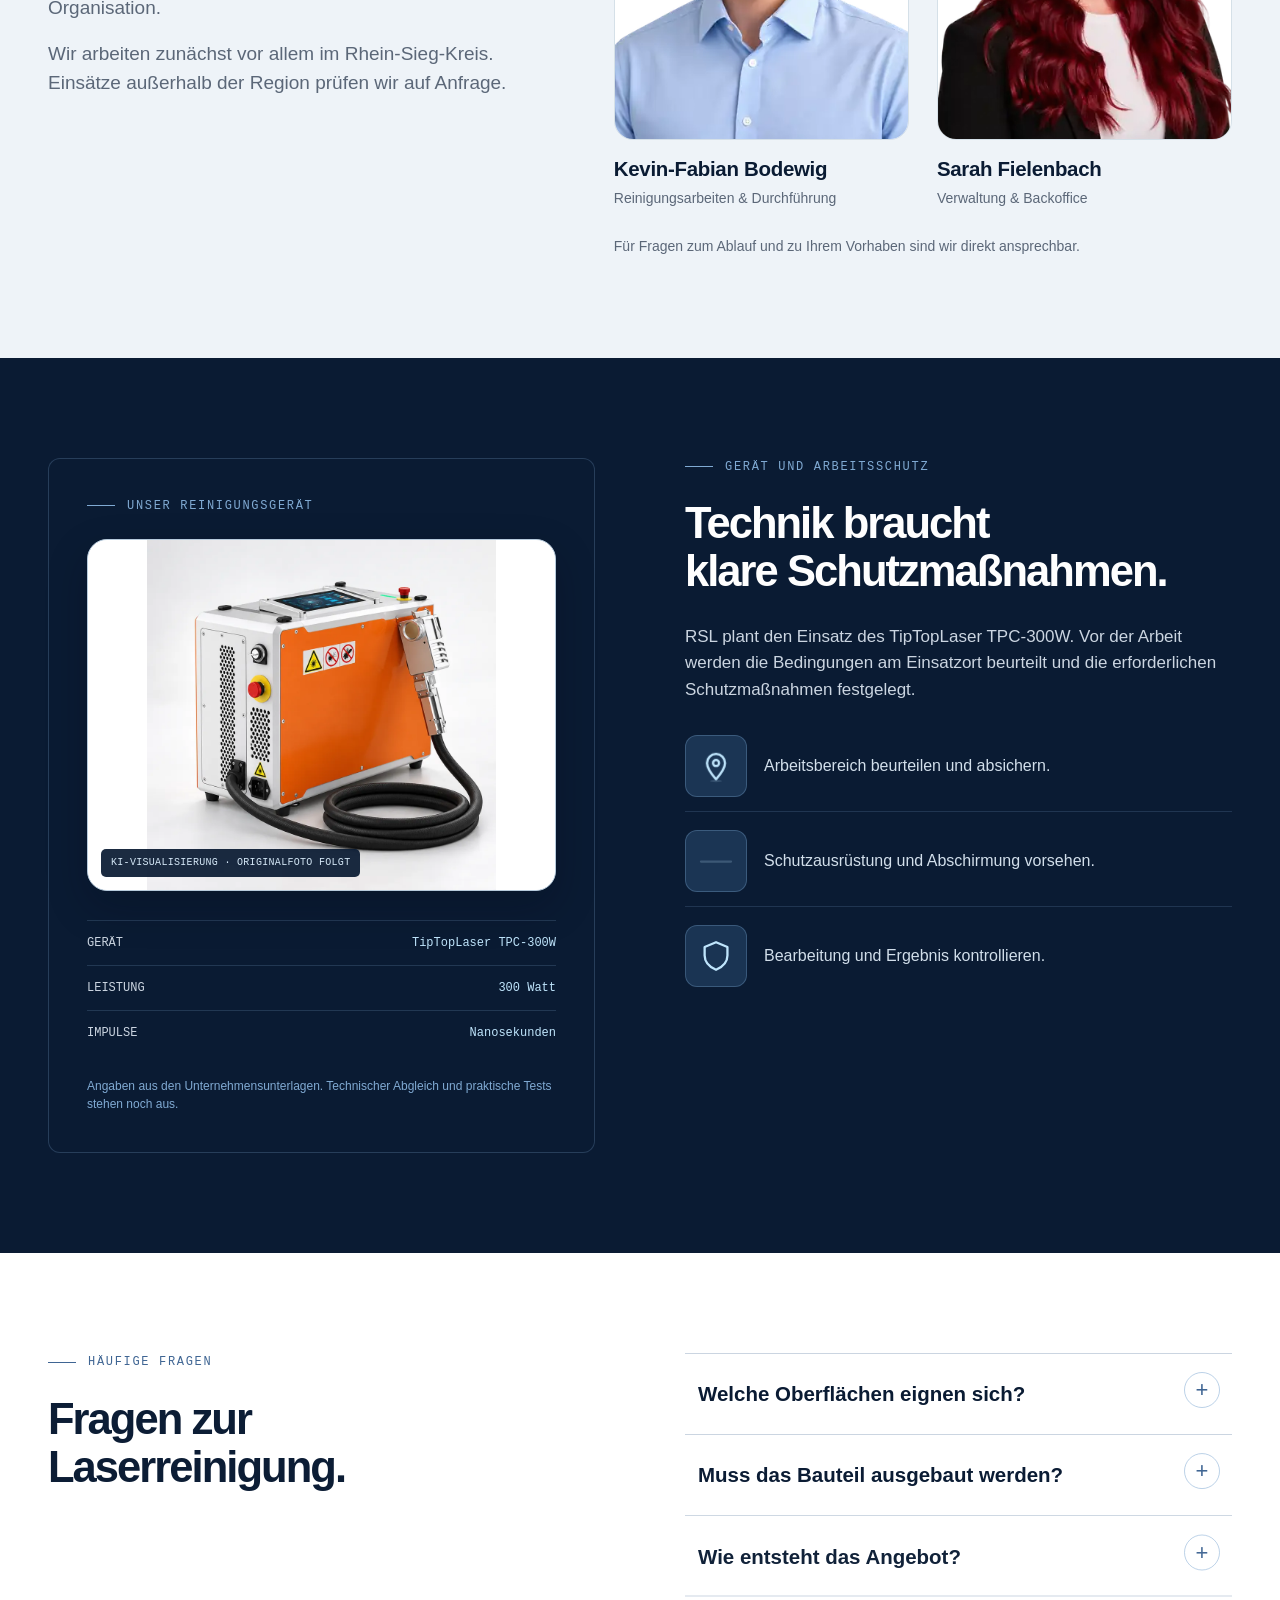
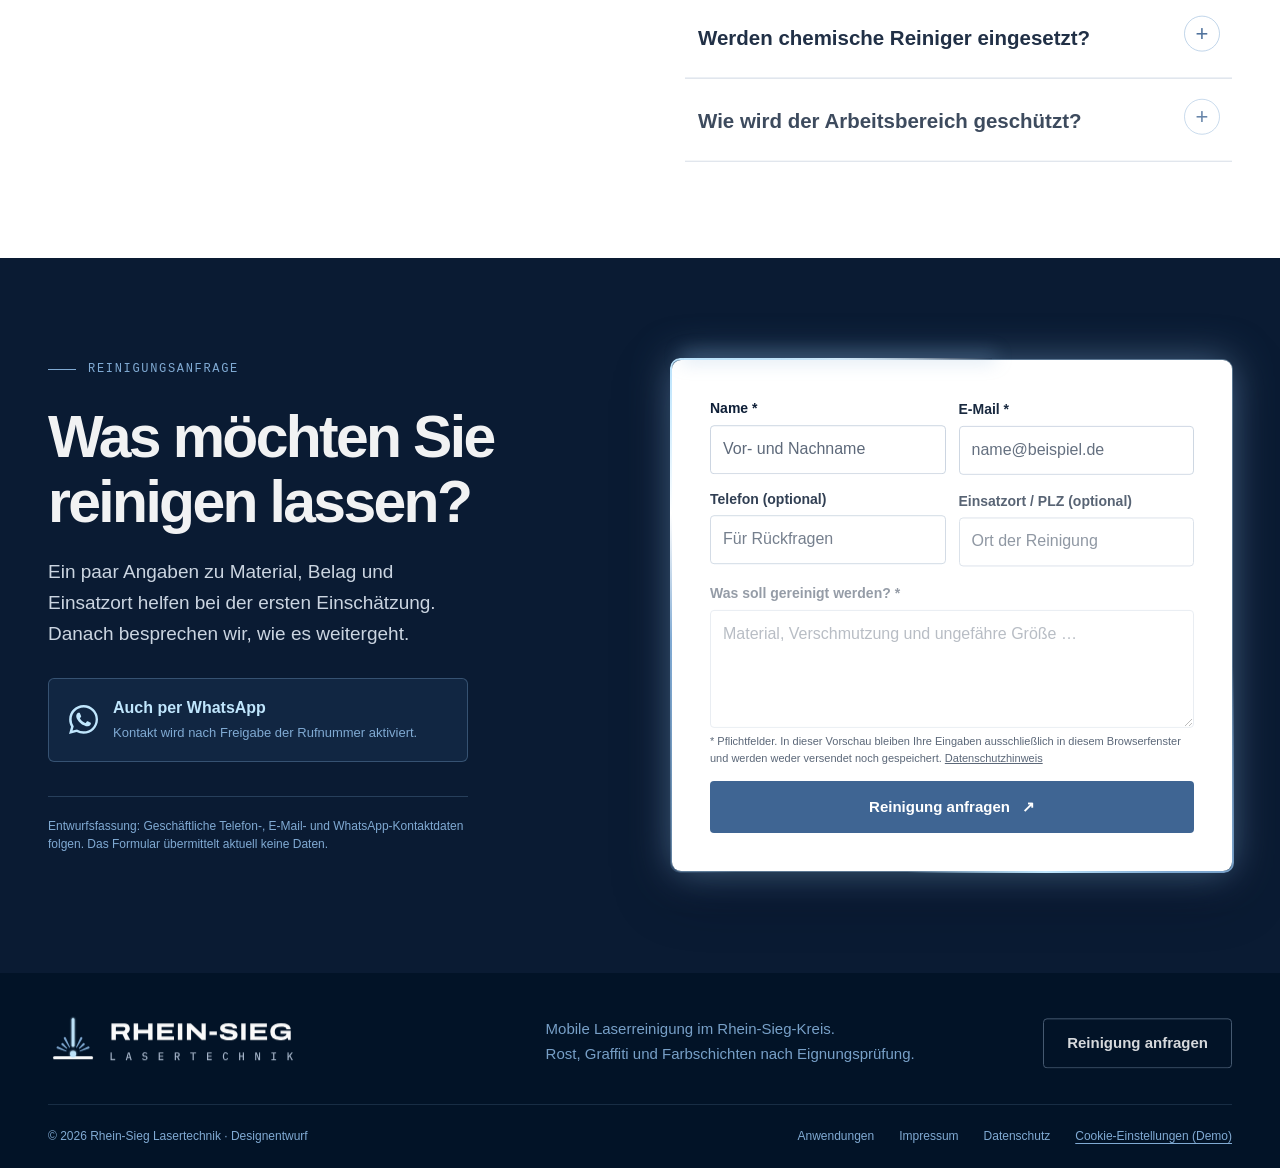
==== commit 7fb3f868: "Redesign problem section as split-scroll, enlarge solution image, add benefits section - Section 2 (" ====
--- a/RSL-Video-Hero-Vorschau/index.html
+++ b/RSL-Video-Hero-Vorschau/index.html
@@ -372,6 +372,17 @@
 .rsl-solution-figure{margin:0;min-width:0}
 .rsl-solution-figure svg{display:block;width:100%;height:auto;filter:drop-shadow(0 20px 28px #0a1b3319)}
 .rsl-solution-figure figcaption{font:12px Barlow,Arial,sans-serif;color:#52677b;line-height:1.45;text-align:center;margin-top:15px}
+.rsl-benefits{background:#fff}
+.rsl-benefits-intro{max-width:760px;margin-bottom:clamp(40px,5vw,60px)}
+.rsl-benefits-intro h2{font-size:clamp(37px,4vw,57px);line-height:1.09;letter-spacing:-.04em;margin:0}
+.rsl-benefits-intro p{margin-top:20px;font-size:clamp(17px,1.6vw,20px);line-height:1.65;color:#3e556c;max-width:700px}
+.rsl-benefits-grid{display:grid;grid-template-columns:repeat(2,minmax(0,1fr));border-top:1px solid #cbd7e3}
+.rsl-benefits-grid article{padding:30px clamp(18px,3vw,40px) 30px 0;border-bottom:1px solid #d9e2eb}
+.rsl-benefits-grid article:nth-child(2n){padding-left:clamp(18px,3vw,40px);padding-right:0;border-left:1px solid #d9e2eb}
+.rsl-benefits-index{font:11px 'IBM Plex Mono',monospace;letter-spacing:.13em;color:#567aa0;display:block;margin-bottom:16px;text-transform:uppercase}
+.rsl-benefits-grid h3{font-size:clamp(21px,2.1vw,26px);line-height:1.2;margin-bottom:11px;color:#0a1b33}
+.rsl-benefits-grid p{font-size:16px;line-height:1.65;color:#5b6b7d;margin:0}
+.rsl-benefits-note{font-size:13px;line-height:1.62;color:#607489;margin-top:26px;max-width:640px}
 .rsl-application-top{display:block;max-width:920px}
 .rsl-application-top>div>p{max-width:670px}
 .rsl-timeline-scene{position:absolute;inset:0;background-image:url('assets/rsl_ablauf_vignetten.svg');background-repeat:no-repeat;background-size:auto 210%}
@@ -396,6 +407,9 @@
  .rsl-solution-copy h2{font-size:clamp(35px,7.9vw,48px)}
  .rsl-solution-benefits>div{grid-template-columns:1fr;gap:7px}
  .rsl-solution-figure{max-width:500px;margin:auto}
+ .rsl-benefits-intro h2{font-size:clamp(35px,7.9vw,48px)}
+ .rsl-benefits-grid{grid-template-columns:1fr}
+ .rsl-benefits-grid article,.rsl-benefits-grid article:nth-child(2n){padding:24px 0;border-left:0}
  .rsl-timeline-scene{background-size:200% auto}
 }
 /* RSL: editoriale, bildgestützte Abfolge nach Stillroom-Referenz */
@@ -512,7 +526,7 @@
 </style><link rel="stylesheet" href="assets/rsl-refinement-20261021.css"><link rel="stylesheet" href="assets/rsl-gsap-motion.css"><link rel="stylesheet" href="assets/rsl-client-review-20261021.css"></head><body>
 
 <a class="skip" href="#inhalt">Zum Inhalt</a>
-<header id="header"><div class="wrap"><a href="#" class="brand" aria-label="Rhein-Sieg Lasertechnik – Start"><img class="brand-logo" src="assets/rsl_logo_horizontal_negativ.svg" onerror="this.onerror=null;this.src='assets/asset_e72146c902a3.svg'" alt="Rhein-Sieg Lasertechnik" width="1045" height="214"></a><button class="menu" aria-expanded="false" aria-controls="navigation">Menü</button><nav id="navigation" aria-label="Hauptnavigation"><a href="#ergebnisse">Anwendungen</a><a href="#ergebnisse">Ergebnisse</a><a href="#technik">Technik</a><a href="#ablauf">Ablauf</a><a href="#kontakt">Kontakt</a><a class="btn light" href="#kontakt">Reinigung anfragen</a></nav></div></header>
+<header id="header"><div class="wrap"><a href="#" class="brand" aria-label="Rhein-Sieg Lasertechnik Startseite"><img class="brand-logo" src="assets/rsl_logo_horizontal_negativ.svg" onerror="this.onerror=null;this.src='assets/asset_e72146c902a3.svg'" alt="Rhein-Sieg Lasertechnik" width="1045" height="214"></a><button class="menu" aria-expanded="false" aria-controls="navigation">Menü</button><nav id="navigation" aria-label="Hauptnavigation"><a href="#ergebnisse">Anwendungen</a><a href="#ergebnisse">Ergebnisse</a><a href="#technik">Technik</a><a href="#ablauf">Ablauf</a><a href="#kontakt">Kontakt</a><a class="btn light" href="#kontakt">Reinigung anfragen</a></nav></div></header>
 <main id="inhalt"><section class="hero dark" aria-labelledby="hero-title"><div class="hero-photo" aria-hidden="true"><img id="hero-static-image" class="hero-static-image" src="assets/asset_c4a49c95f4f1.webp" alt="" hidden><video id="hero-background-video" class="hero-video" autoplay muted loop playsinline preload="metadata" poster="media/graffiti-poster.jpg" disablepictureinpicture disableremoteplayback><source src="media/graffiti.mp4" type="video/mp4"></video></div><span class="hero-image-note">KI-generierte Videoszene · kein eigener Einsatz</span><div class="wrap hero-inner"><div class="eyebrow">Mobile Laserreinigung · Rhein-Sieg-Kreis</div><h1 id="hero-title">Laserreinigung.<br><span>Chemiefrei. Präzise.<br>Vor Ort.</span></h1><p class="intro">Rost auf Metall, Graffiti oder Farbe auf Holz: Wir prüfen Ihre Oberfläche und klären, ob eine Laserreinigung dafür infrage kommt. Dabei setzen wir keine chemischen Reinigungsmittel ein.</p><div class="actions"><a href="#kontakt" class="btn light">Reinigung anfragen</a><a href="#ergebnisse" class="btn outline">Ergebnisse ansehen</a></div></div></section>
 <section class="section intro-section surface-story rsl-problem" id="problem" aria-labelledby="problem-title">
  <div class="wrap">
@@ -540,12 +554,28 @@
    <p class="rsl-solution-note">Ob Laserreinigung im Einzelfall sinnvoll ist, zeigt die Prüfung der Oberfläche. Auch beim Laserabtrag sind Schutzmaßnahmen und ein geeigneter Umgang mit den entstehenden Stoffen erforderlich.</p>
   </div>
   <figure class="rsl-solution-figure">
-   <img class="rsl-solution-photo" src="assets/rsl_loesung_foto.webp" alt="KI-generierte Beispielaufnahme einer Laserreinigung an einem rostigen Metallbauteil" width="1000" height="700" loading="lazy" decoding="async" onerror="this.onerror=null;this.src='media/industrie-poster.jpg'">
+   <img class="rsl-solution-photo" src="assets/rsl_loesung_foto_v2.webp" alt="KI-generierte Nahaufnahme einer Laserreinigung: der Laserimpuls trägt Rost von einem Stahlträger ab, eine Hälfte ist bereits blank" width="1254" height="1254" loading="lazy" decoding="async" onerror="this.onerror=null;this.src='media/industrie-poster.jpg'">
    <figcaption>KI-generierte Beispielsituation. Kein eigener Kundeneinsatz.</figcaption>
   </figure>
  </div>
 </section>
-<section class="section results" id="ergebnisse"><div class="wrap"><div class="section-top reveal"><div><div class="eyebrow">Vorher / Nachher</div><h2>Vorher. Nachher.<br>Neue Möglichkeiten.</h2></div><p>Rost auf Metall, Graffiti und alte Farbschichten auf Holz: Sehen Sie sich mögliche Anwendungen an und verschieben Sie die Lichtlinie, um die Flächen zu vergleichen.</p></div><div class="ai-label">KI-GENERIERTE BEISPIELE · KEINE KUNDENREFERENZEN</div><div class="comparison-grid" aria-label="Drei interaktive Bildvergleiche und eine Abschlusskarte"><article class="comparison-card"><div class="comparison" id="comparison-rost"><div class="photo-half after"><img src="assets/asset_1753ad1bea52.webp" alt="KI-generiertes Beispiel: Rost auf Metall. Nachher-Ansicht rechts im Bildpaar." loading="lazy" decoding="async"></div><div class="photo-half before"><img src="assets/asset_1753ad1bea52.webp" alt="KI-generiertes Beispiel: Rost auf Metall. Vorher-Ansicht links im Bildpaar." loading="lazy" decoding="async"></div><span class="compare-label left">VORHER</span><span class="compare-label right">NACHHER</span><div class="divider"><span class="handle">‹ ›</span></div><input type="range" min="0" max="100" value="50" aria-label="Rost auf Metall. Sichtbarer Vorher-Anteil" aria-valuetext="50 Prozent Vorher" aria-describedby="compare-help"></div><div class="comparison-copy"><span class="stack-number">ROST · METALL</span><h3>Rost auf Metall.</h3><p>Rostige Stahlbauteile sind ein möglicher Einsatzbereich. Auch schwer erreichbare Stellen kommen je nach Zustand des Bauteils infrage.</p></div></article><article class="comparison-card"><div class="comparison" id="comparison-graffiti"><div class="photo-half after"><img src="assets/asset_4df70714966d.webp" alt="KI-generiertes Beispiel: Graffiti auf Stein. Nachher-Ansicht rechts im Bildpaar." loading="lazy" decoding="async"></div><div class="photo-half before"><img src="assets/asset_4df70714966d.webp" alt="KI-generiertes Beispiel: Graffiti auf Stein. Vorher-Ansicht links im Bildpaar." loading="lazy" decoding="async"></div><span class="compare-label left">VORHER</span><span class="compare-label right">NACHHER</span><div class="divider"><span class="handle">‹ ›</span></div><input type="range" min="0" max="100" value="50" aria-label="Graffiti auf Stein. Sichtbarer Vorher-Anteil" aria-valuetext="50 Prozent Vorher" aria-describedby="compare-help"></div><div class="comparison-copy"><span class="stack-number">GRAFFITI · FASSADE</span><h3>Graffiti auf Stein.</h3><p>Besprühte Mauern und andere geeignete Oberflächen können mit Laser bearbeitet werden. Bei porösen Untergründen ist besondere Vorsicht nötig.</p></div></article><article class="comparison-card"><div class="comparison" id="comparison-holz"><div class="photo-half after"><img src="assets/asset_ca8074fdaaeb.webp" alt="KI-generiertes Beispiel: Farbe auf Holz. Nachher-Ansicht rechts im Bildpaar." loading="lazy" decoding="async"></div><div class="photo-half before"><img src="assets/asset_ca8074fdaaeb.webp" alt="KI-generiertes Beispiel: Farbe auf Holz. Vorher-Ansicht links im Bildpaar." loading="lazy" decoding="async"></div><span class="compare-label left">VORHER</span><span class="compare-label right">NACHHER</span><div class="divider"><span class="handle">‹ ›</span></div><input type="range" min="0" max="100" value="50" aria-label="Farbe auf Holz. Sichtbarer Vorher-Anteil" aria-valuetext="50 Prozent Vorher" aria-describedby="compare-help"></div><div class="comparison-copy"><span class="stack-number">FARBSCHICHTEN · HOLZ</span><h3>Farbe auf Holz.</h3><p>Alte Farbschichten auf Holz sind ein geplanter Einsatzbereich. Wie das Holz auf die Laserimpulse reagiert, muss praktisch getestet werden.</p></div></article><aside class="comparison-cta"><span class="stack-number">IHRE OBERFLÄCHE</span><div class="eyebrow">Ihre Oberfläche</div><h3>Ihr Material ist nicht dabei?</h3><p>Ob Laserreinigung für Ihr Vorhaben infrage kommt, prüfen wir gemeinsam anhand Ihrer Oberfläche und einer Probefläche.</p><a class="btn" href="#kontakt">Reinigung anfragen</a></aside></div><div class="compare-footer"><div><strong>Illustrative Vorschau – keine zugesicherten Reinigungsergebnisse</strong>Die Bildpaare wurden künstlich erstellt. Die tatsächliche Eignung und das Ergebnis hängen von Material und Verschmutzung ab.</div><span id="compare-help">Regler verschieben und vergleichen<br>Tastatur: Pfeiltasten, Pos1 und Ende</span></div></div></section>
+<section class="section rsl-benefits" id="vorteile" aria-labelledby="vorteile-title">
+ <div class="wrap">
+  <div class="rsl-benefits-intro">
+   <div class="eyebrow">Funktionsweise &amp; Vorteile</div>
+   <h2 id="vorteile-title">Was beim Laserabtrag<br>wirklich passiert.</h2>
+   <p>Ein kurzer Laserimpuls trifft für Sekundenbruchteile auf die Verschmutzung. Die obere Schicht erhitzt sich dabei so schnell, dass sie verdampft oder absplittert, statt in die Tiefe zu brennen. Weil jeder Impuls nur Nanosekunden dauert, bleibt kaum Zeit, Wärme an das Grundmaterial weiterzugeben. Das unterscheidet Laserreinigung von Verfahren wie Schleifen oder Sandstrahlen, die mechanisch in die Oberfläche eingreifen.</p>
+  </div>
+  <div class="rsl-benefits-grid">
+   <article><span class="rsl-benefits-index">01 · Umweltfreundlich</span><h3>Ohne Chemie auskommen.</h3><p>Der Laser arbeitet ohne Reinigungsmittel oder Strahlmittel. Was von der Oberfläche abgetragen wird, lässt sich als Staub oder Dampf absaugen, statt als Chemikalienrückstand entsorgt zu werden.</p></article>
+   <article><span class="rsl-benefits-index">02 · Präzise und selektiv</span><h3>Nur die Schicht, nicht das Bauteil.</h3><p>Die Wellenlänge lässt sich auf den jeweiligen Belag abstimmen. So trägt der Impuls gezielt Rost, Farbe oder Graffiti ab, während das Grundmaterial darunter weitgehend unberührt bleibt.</p></article>
+   <article><span class="rsl-benefits-index">03 · Geringe Betriebskosten</span><h3>Keine Verbrauchsmaterialien.</h3><p>Es gibt kein Strahlmittel, das nachgekauft werden muss, und keine Chemie, die fachgerecht entsorgt werden muss. Die laufenden Kosten bestehen im Wesentlichen aus Strom und Arbeitszeit.</p></article>
+   <article><span class="rsl-benefits-index">04 · Schonend zum Substrat</span><h3>Risiko für das Bauteil bleibt klein.</h3><p>Weil die Wärme kaum ins Material eindringt, sinkt die Gefahr von Verzug oder Rissen, wie sie bei starker Hitzeeinwirkung entstehen können. Das macht den Laser auch für empfindliche Bauteile interessant, sofern die Eignung vorher geprüft wurde.</p></article>
+  </div>
+  <p class="rsl-benefits-note">Die genannten Eigenschaften beschreiben das Funktionsprinzip der Lasertechnologie allgemein. Ob und in welchem Umfang sie bei Rhein-Sieg Lasertechnik im Einzelfall zutreffen, zeigt die Prüfung der jeweiligen Oberfläche.</p>
+ </div>
+</section>
+<section class="section results" id="ergebnisse"><div class="wrap"><div class="section-top reveal"><div><div class="eyebrow">Vorher / Nachher</div><h2>Vorher. Nachher.<br>Neue Möglichkeiten.</h2></div><p>Rost auf Metall, Graffiti und alte Farbschichten auf Holz: Sehen Sie sich mögliche Anwendungen an und verschieben Sie die Lichtlinie, um die Flächen zu vergleichen.</p></div><div class="ai-label">KI-GENERIERTE BEISPIELE · KEINE KUNDENREFERENZEN</div><div class="comparison-grid" aria-label="Drei interaktive Bildvergleiche und eine Abschlusskarte"><article class="comparison-card"><div class="comparison" id="comparison-rost"><div class="photo-half after"><img src="assets/asset_1753ad1bea52.webp" alt="KI-generiertes Beispiel: Rost auf Metall. Nachher-Ansicht rechts im Bildpaar." loading="lazy" decoding="async"></div><div class="photo-half before"><img src="assets/asset_1753ad1bea52.webp" alt="KI-generiertes Beispiel: Rost auf Metall. Vorher-Ansicht links im Bildpaar." loading="lazy" decoding="async"></div><span class="compare-label left">VORHER</span><span class="compare-label right">NACHHER</span><div class="divider"><span class="handle">‹ ›</span></div><input type="range" min="0" max="100" value="50" aria-label="Rost auf Metall. Sichtbarer Vorher-Anteil" aria-valuetext="50 Prozent Vorher" aria-describedby="compare-help"></div><div class="comparison-copy"><span class="stack-number">ROST · METALL</span><h3>Rost auf Metall.</h3><p>Rostige Stahlbauteile sind ein möglicher Einsatzbereich. Auch schwer erreichbare Stellen kommen je nach Zustand des Bauteils infrage.</p></div></article><article class="comparison-card"><div class="comparison" id="comparison-graffiti"><div class="photo-half after"><img src="assets/asset_4df70714966d.webp" alt="KI-generiertes Beispiel: Graffiti auf Stein. Nachher-Ansicht rechts im Bildpaar." loading="lazy" decoding="async"></div><div class="photo-half before"><img src="assets/asset_4df70714966d.webp" alt="KI-generiertes Beispiel: Graffiti auf Stein. Vorher-Ansicht links im Bildpaar." loading="lazy" decoding="async"></div><span class="compare-label left">VORHER</span><span class="compare-label right">NACHHER</span><div class="divider"><span class="handle">‹ ›</span></div><input type="range" min="0" max="100" value="50" aria-label="Graffiti auf Stein. Sichtbarer Vorher-Anteil" aria-valuetext="50 Prozent Vorher" aria-describedby="compare-help"></div><div class="comparison-copy"><span class="stack-number">GRAFFITI · FASSADE</span><h3>Graffiti auf Stein.</h3><p>Besprühte Mauern und andere geeignete Oberflächen können mit Laser bearbeitet werden. Bei porösen Untergründen ist besondere Vorsicht nötig.</p></div></article><article class="comparison-card"><div class="comparison" id="comparison-holz"><div class="photo-half after"><img src="assets/asset_ca8074fdaaeb.webp" alt="KI-generiertes Beispiel: Farbe auf Holz. Nachher-Ansicht rechts im Bildpaar." loading="lazy" decoding="async"></div><div class="photo-half before"><img src="assets/asset_ca8074fdaaeb.webp" alt="KI-generiertes Beispiel: Farbe auf Holz. Vorher-Ansicht links im Bildpaar." loading="lazy" decoding="async"></div><span class="compare-label left">VORHER</span><span class="compare-label right">NACHHER</span><div class="divider"><span class="handle">‹ ›</span></div><input type="range" min="0" max="100" value="50" aria-label="Farbe auf Holz. Sichtbarer Vorher-Anteil" aria-valuetext="50 Prozent Vorher" aria-describedby="compare-help"></div><div class="comparison-copy"><span class="stack-number">FARBSCHICHTEN · HOLZ</span><h3>Farbe auf Holz.</h3><p>Alte Farbschichten auf Holz sind ein geplanter Einsatzbereich. Wie das Holz auf die Laserimpulse reagiert, muss praktisch getestet werden.</p></div></article><aside class="comparison-cta"><span class="stack-number">IHRE OBERFLÄCHE</span><div class="eyebrow">Ihre Oberfläche</div><h3>Ihr Material ist nicht dabei?</h3><p>Ob Laserreinigung für Ihr Vorhaben infrage kommt, prüfen wir gemeinsam anhand Ihrer Oberfläche und einer Probefläche.</p><a class="btn" href="#kontakt">Reinigung anfragen</a></aside></div><div class="compare-footer"><div><strong>Illustrative Vorschau. Keine zugesicherten Reinigungsergebnisse.</strong>Die Bildpaare wurden künstlich erstellt. Die tatsächliche Eignung und das Ergebnis hängen von Material und Verschmutzung ab.</div><span id="compare-help">Regler verschieben und vergleichen<br>Tastatur: Pfeiltasten, Pos1 und Ende</span></div></div></section>
 <section class="section rsl-timeline" id="ablauf" aria-labelledby="ablauf-title">
  <div class="wrap rsl-timeline-grid">
   <div class="rsl-timeline-text">
@@ -553,12 +583,12 @@
    <h2 id="ablauf-title">So läuft die<br>Zusammenarbeit.</h2>
    <p class="rsl-timeline-lead">Vom ersten Foto Ihrer Oberfläche bis zur vereinbarten Arbeit vor Ort: So geht es nach Ihrer Anfrage weiter.</p>
    <div class="rsl-timeline-steps" aria-label="Vier Schritte der Zusammenarbeit">
-    <button type="button" class="rsl-timeline-step is-active" data-rsl-step="0" aria-expanded="true" aria-controls="rsl-timeline-image-0"><span class="rsl-timeline-marker" aria-hidden="true"></span><span class="rsl-timeline-step-body"><span class="rsl-timeline-kicker">ANFRAGE</span><strong>Sie beschreiben Ihr Vorhaben.</strong><span class="rsl-timeline-description">Material, Verschmutzung und Einsatzort – ein paar Angaben reichen für den Anfang.</span></span></button><button type="button" class="rsl-timeline-step" data-rsl-step="1" aria-expanded="false" aria-controls="rsl-timeline-image-1"><span class="rsl-timeline-marker" aria-hidden="true"></span><span class="rsl-timeline-step-body"><span class="rsl-timeline-kicker">BEGUTACHTUNG</span><strong>Wir prüfen die Oberfläche.</strong><span class="rsl-timeline-description">Wir sehen uns Material und Belag an. Bei Bedarf testen wir eine kleine Fläche.</span></span></button><button type="button" class="rsl-timeline-step" data-rsl-step="2" aria-expanded="false" aria-controls="rsl-timeline-image-2"><span class="rsl-timeline-marker" aria-hidden="true"></span><span class="rsl-timeline-step-body"><span class="rsl-timeline-kicker">ANGEBOT</span><strong>Sie bekommen ein Angebot.</strong><span class="rsl-timeline-description">Sie erhalten eine individuelle Kalkulation für den besprochenen Auftrag.</span></span></button><button type="button" class="rsl-timeline-step" data-rsl-step="3" aria-expanded="false" aria-controls="rsl-timeline-image-3"><span class="rsl-timeline-marker" aria-hidden="true"></span><span class="rsl-timeline-step-body"><span class="rsl-timeline-kicker">REINIGUNG</span><strong>Wir führen die Reinigung durch.</strong><span class="rsl-timeline-description">Nach Ihrer Freigabe reinigen wir die vereinbarte Fläche mit passenden Schutzmaßnahmen.</span></span></button>
+    <button type="button" class="rsl-timeline-step is-active" data-rsl-step="0" aria-expanded="true" aria-controls="rsl-timeline-image-0"><span class="rsl-timeline-marker" aria-hidden="true"></span><span class="rsl-timeline-step-body"><span class="rsl-timeline-kicker">ANFRAGE</span><strong>Sie beschreiben Ihr Vorhaben.</strong><span class="rsl-timeline-description">Ein paar Angaben zu Material, Verschmutzung und Einsatzort reichen für den Anfang.</span></span></button><button type="button" class="rsl-timeline-step" data-rsl-step="1" aria-expanded="false" aria-controls="rsl-timeline-image-1"><span class="rsl-timeline-marker" aria-hidden="true"></span><span class="rsl-timeline-step-body"><span class="rsl-timeline-kicker">BEGUTACHTUNG</span><strong>Wir prüfen die Oberfläche.</strong><span class="rsl-timeline-description">Wir sehen uns Material und Belag an. Bei Bedarf testen wir eine kleine Fläche.</span></span></button><button type="button" class="rsl-timeline-step" data-rsl-step="2" aria-expanded="false" aria-controls="rsl-timeline-image-2"><span class="rsl-timeline-marker" aria-hidden="true"></span><span class="rsl-timeline-step-body"><span class="rsl-timeline-kicker">ANGEBOT</span><strong>Sie bekommen ein Angebot.</strong><span class="rsl-timeline-description">Sie erhalten eine individuelle Kalkulation für den besprochenen Auftrag.</span></span></button><button type="button" class="rsl-timeline-step" data-rsl-step="3" aria-expanded="false" aria-controls="rsl-timeline-image-3"><span class="rsl-timeline-marker" aria-hidden="true"></span><span class="rsl-timeline-step-body"><span class="rsl-timeline-kicker">REINIGUNG</span><strong>Wir führen die Reinigung durch.</strong><span class="rsl-timeline-description">Nach Ihrer Freigabe reinigen wir die vereinbarte Fläche mit passenden Schutzmaßnahmen.</span></span></button>
    </div>
    <a class="btn rsl-timeline-cta" href="#kontakt">Reinigung anfragen <span aria-hidden="true">↗</span></a>
   </div>
   <div class="rsl-timeline-visual" aria-label="Illustrative Bildmotive zu den Arbeitsschritten">
-   <figure id="rsl-timeline-image-0" class="rsl-timeline-image is-active"><img src="assets/rsl_ablauf_anfrage.webp" alt="Smartphone mit Foto eines rostigen Bauteils neben dem Gegenstand" width="1000" height="700" loading="lazy" decoding="async" onerror="this.onerror=null;this.style.display='none'"><div class="rsl-timeline-scene scene-0" aria-hidden="true"></div><figcaption><span>ANFRAGE</span><strong>Sie beschreiben Ihr Vorhaben.</strong><small>KI-generiertes Beispielmotiv, kein RSL-Kundeneinsatz</small></figcaption></figure><figure id="rsl-timeline-image-1" class="rsl-timeline-image" hidden><img src="assets/rsl_ablauf_begutachtung.webp" alt="Techniker prüft die Rostoberfläche eines Metallflansches" width="1000" height="700" loading="lazy" decoding="async" onerror="this.onerror=null;this.style.display='none'"><div class="rsl-timeline-scene scene-1" aria-hidden="true"></div><figcaption><span>BEGUTACHTUNG</span><strong>Wir prüfen die Oberfläche.</strong><small>KI-generiertes Beispielmotiv, kein RSL-Kundeneinsatz</small></figcaption></figure><figure id="rsl-timeline-image-2" class="rsl-timeline-image" hidden><img src="assets/rsl_ablauf_angebot.webp" alt="Technischer Schreibtisch mit Unterlagen und Materialmustern" width="1000" height="700" loading="lazy" decoding="async" onerror="this.onerror=null;this.style.display='none'"><div class="rsl-timeline-scene scene-2" aria-hidden="true"></div><figcaption><span>ANGEBOT</span><strong>Sie bekommen ein Angebot.</strong><small>KI-generiertes Beispielmotiv, kein RSL-Kundeneinsatz</small></figcaption></figure><figure id="rsl-timeline-image-3" class="rsl-timeline-image" hidden><img src="assets/rsl_ablauf_reinigung.webp" alt="KI-generierte Laserreinigung an einem Metallbauteil mit Abschirmung" width="1000" height="700" loading="lazy" decoding="async" onerror="this.onerror=null;this.style.display='none'"><div class="rsl-timeline-scene scene-3" aria-hidden="true"></div><figcaption><span>REINIGUNG</span><strong>Wir führen die Reinigung durch.</strong><small>KI-generiertes Beispielmotiv, kein RSL-Kundeneinsatz</small></figcaption></figure><span class="rsl-timeline-disclaimer">Illustrative Motive – keine zugesicherten Ergebnisse.</span>
+   <figure id="rsl-timeline-image-0" class="rsl-timeline-image is-active"><img src="assets/rsl_ablauf_anfrage.webp" alt="Smartphone mit Foto eines rostigen Bauteils neben dem Gegenstand" width="1000" height="700" loading="lazy" decoding="async" onerror="this.onerror=null;this.style.display='none'"><div class="rsl-timeline-scene scene-0" aria-hidden="true"></div><figcaption><span>ANFRAGE</span><strong>Sie beschreiben Ihr Vorhaben.</strong><small>KI-generiertes Beispielmotiv, kein RSL-Kundeneinsatz</small></figcaption></figure><figure id="rsl-timeline-image-1" class="rsl-timeline-image" hidden><img src="assets/rsl_ablauf_begutachtung.webp" alt="Techniker prüft die Rostoberfläche eines Metallflansches" width="1000" height="700" loading="lazy" decoding="async" onerror="this.onerror=null;this.style.display='none'"><div class="rsl-timeline-scene scene-1" aria-hidden="true"></div><figcaption><span>BEGUTACHTUNG</span><strong>Wir prüfen die Oberfläche.</strong><small>KI-generiertes Beispielmotiv, kein RSL-Kundeneinsatz</small></figcaption></figure><figure id="rsl-timeline-image-2" class="rsl-timeline-image" hidden><img src="assets/rsl_ablauf_angebot.webp" alt="Technischer Schreibtisch mit Unterlagen und Materialmustern" width="1000" height="700" loading="lazy" decoding="async" onerror="this.onerror=null;this.style.display='none'"><div class="rsl-timeline-scene scene-2" aria-hidden="true"></div><figcaption><span>ANGEBOT</span><strong>Sie bekommen ein Angebot.</strong><small>KI-generiertes Beispielmotiv, kein RSL-Kundeneinsatz</small></figcaption></figure><figure id="rsl-timeline-image-3" class="rsl-timeline-image" hidden><img src="assets/rsl_ablauf_reinigung.webp" alt="KI-generierte Laserreinigung an einem Metallbauteil mit Abschirmung" width="1000" height="700" loading="lazy" decoding="async" onerror="this.onerror=null;this.style.display='none'"><div class="rsl-timeline-scene scene-3" aria-hidden="true"></div><figcaption><span>REINIGUNG</span><strong>Wir führen die Reinigung durch.</strong><small>KI-generiertes Beispielmotiv, kein RSL-Kundeneinsatz</small></figcaption></figure><span class="rsl-timeline-disclaimer">Illustrative Motive. Keine zugesicherten Ergebnisse.</span>
   </div>
  </div>
 </section>
@@ -602,7 +632,7 @@
 /* Hero-Auswahl gehört ausschließlich in die Hero-Section. */
 
 const form=document.querySelector('form');form.addEventListener('submit',e=>{e.preventDefault();document.querySelector('.form-status').textContent='Ihre Eingaben sind vollständig. Dies ist eine Formularvorschau: Es wurde keine Anfrage gesendet. Die Versandfunktion wird nach Freigabe der Geschäftsdaten eingerichtet.'});
-const dialog=document.querySelector('#legal-dialog');const legal={impressum:['Impressum – Entwurf','Die freigegebenen Anbieterangaben fehlen noch. Diese Seite ist eine Designvorschau. Vor einem öffentlichen Start müssen die vollständigen Unternehmens- und Kontaktdaten ergänzt werden.'],datenschutz:['Datenschutz – Entwurf','In dieser Vorschau versendet und speichert das Formular keine Eingaben. Es sind keine Analysewerkzeuge, externen Schriftabrufe oder Marketing-Cookies eingebunden. Der freigegebene Datenschutzhinweis für den späteren Betrieb und die gewählte Hosting- und Versandlösung muss noch ergänzt werden.']};function openLegal(key){if(!legal[key])return;document.querySelector('#legal-title').textContent=legal[key][0];document.querySelector('#legal-copy').textContent=legal[key][1];if(!dialog.open)dialog.showModal()};document.querySelectorAll('[data-legal]').forEach(a=>a.addEventListener('click',e=>{e.preventDefault();openLegal(a.dataset.legal)}));document.querySelector('#legal-close').addEventListener('click',()=>dialog.close());dialog.addEventListener('click',e=>{if(e.target===dialog){const r=dialog.getBoundingClientRect();if(e.clientX<r.left||e.clientX>r.right||e.clientY<r.top||e.clientY>r.bottom)dialog.close()}});openLegal(location.hash.slice(1));
+const dialog=document.querySelector('#legal-dialog');const legal={impressum:['Impressum (Entwurf)','Die freigegebenen Anbieterangaben fehlen noch. Diese Seite ist eine Designvorschau. Vor einem öffentlichen Start müssen die vollständigen Unternehmens- und Kontaktdaten ergänzt werden.'],datenschutz:['Datenschutz (Entwurf)','In dieser Vorschau versendet und speichert das Formular keine Eingaben. Es sind keine Analysewerkzeuge, externen Schriftabrufe oder Marketing-Cookies eingebunden. Der freigegebene Datenschutzhinweis für den späteren Betrieb und die gewählte Hosting- und Versandlösung muss noch ergänzt werden.']};function openLegal(key){if(!legal[key])return;document.querySelector('#legal-title').textContent=legal[key][0];document.querySelector('#legal-copy').textContent=legal[key][1];if(!dialog.open)dialog.showModal()};document.querySelectorAll('[data-legal]').forEach(a=>a.addEventListener('click',e=>{e.preventDefault();openLegal(a.dataset.legal)}));document.querySelector('#legal-close').addEventListener('click',()=>dialog.close());dialog.addEventListener('click',e=>{if(e.target===dialog){const r=dialog.getBoundingClientRect();if(e.clientX<r.left||e.clientX>r.right||e.clientY<r.top||e.clientY>r.bottom)dialog.close()}});openLegal(location.hash.slice(1));
 
 /* Galerie: subtile Einzelanimation beim Eintritt, Hover und Tastaturfokus. */
 (()=>{
--- a/RSL-Video-Hero-Vorschau/assets/rsl-gsap-motion.css
+++ b/RSL-Video-Hero-Vorschau/assets/rsl-gsap-motion.css
@@ -6,51 +6,32 @@
 .rsl-problem .rsl-problem-index{font-size:11px}
 .rsl-problem .rsl-problem-icon svg{stroke-width:2.4}
 @media(min-width:960px) and (min-height:760px){
-  .rsl-problem.rsl-gsap-active.section{padding:clamp(72px,8vh,100px) 0 clamp(48px,7vh,82px);min-height:0;overflow:visible}
-  .rsl-problem.rsl-gsap-active .rsl-problem-sticky>.wrap{width:min(1200px,calc(100% - 96px));min-width:0}
-  .rsl-problem.rsl-gsap-active .rsl-problem-intro{margin-bottom:clamp(19px,3vh,31px)}
-  .rsl-problem.rsl-gsap-active .rsl-problem-intro h2{max-width:900px;font-size:clamp(36px,4.4vw,58px)}
-  .rsl-problem.rsl-gsap-active .rsl-problem-intro>p{max-width:1000px;margin-top:15px;font-size:clamp(17px,1.42vw,20px);line-height:1.5}
-  .rsl-problem.rsl-gsap-active .rsl-problem-viewport{position:relative;overflow:hidden;border-radius:22px;isolation:isolate;box-shadow:0 20px 48px #0a1b3310}
-  .rsl-problem.rsl-gsap-active .rsl-problem-points{display:flex;gap:0;width:100%;border:0;transform:translate3d(0,0,0);will-change:transform}
-  .rsl-problem.rsl-gsap-active .rsl-problem-points article,
-  .rsl-problem.rsl-gsap-active .rsl-problem-points article+article{
-    flex:0 0 100%;width:100%;min-height:clamp(285px,34vh,360px);
-    display:grid;grid-template-columns:minmax(170px,.34fr) minmax(0,1fr);
-    grid-template-rows:auto auto 1fr;
-    column-gap:clamp(35px,5.5vw,84px);align-content:center;align-items:center;
-    padding:clamp(30px,4vw,50px);margin:0;
-    border:0;border-radius:0;
-    background:linear-gradient(118deg,#eaf1f8 0%,#f3f8fc 55%,#e8f0f7 100%);
+  .rsl-problem.rsl-split-active.section{padding:clamp(72px,8vh,104px) 0 clamp(48px,7vh,82px);min-height:0;overflow:visible;background:#fff}
+  .rsl-problem.rsl-split-active .rsl-problem-sticky>.wrap{
+    width:min(1280px,calc(100% - 96px));min-width:0;
+    display:grid;grid-template-columns:minmax(0,.82fr) minmax(0,1.18fr);
+    column-gap:clamp(48px,6vw,110px);align-items:center;
   }
-  .rsl-problem.rsl-gsap-active .rsl-problem-points article:nth-child(2){background:linear-gradient(125deg,#e7eef6 0%,#f6f9fc 53%,#e5eff7 100%)}
-  .rsl-problem.rsl-gsap-active .rsl-problem-points article:nth-child(3){background:linear-gradient(125deg,#e9f2f8 0%,#f4f8fb 53%,#e9f0f6 100%)}
-  .rsl-problem.rsl-gsap-active .rsl-problem-points .rsl-problem-index{
-    grid-column:2;grid-row:1;margin:0 0 11px;font-size:12px;color:#426b97;align-self:end
+  .rsl-problem.rsl-split-active .rsl-problem-intro{grid-column:1;grid-row:1;margin:0}
+  .rsl-problem.rsl-split-active .rsl-problem-intro h2{max-width:460px;font-size:clamp(32px,3.3vw,46px);line-height:1.1}
+  .rsl-problem.rsl-split-active .rsl-problem-intro>p{max-width:420px;margin-top:18px;font-size:clamp(16px,1.25vw,18px);line-height:1.55}
+  .rsl-problem.rsl-split-active .rsl-problem-viewport{
+    grid-column:2;grid-row:1;position:relative;overflow:visible;
+    height:clamp(230px,27vh,300px);
   }
-  .rsl-problem.rsl-gsap-active .rsl-problem-points .rsl-problem-icon{
-    grid-column:1;grid-row:1/4;
-    display:grid;place-items:center;width:min(190px,100%);height:auto;aspect-ratio:1/1;
-    margin:0;border-radius:50%;border:1px solid #c2d9ec;
-    background:radial-gradient(circle at 35% 28%,#ffffff,#dbeaf7 90%);
-    color:#3f6593;box-shadow:0 11px 33px #3f65931e;
-    align-self:center;transition:background .4s ease
+  .rsl-problem.rsl-split-active .rsl-problem-points{position:relative;display:block;height:100%;border:0}
+  .rsl-problem.rsl-split-active .rsl-problem-points article{
+    position:absolute;inset:0;display:flex;flex-direction:column;justify-content:center;
+    padding:0;margin:0;border:0;background:none;opacity:0;will-change:opacity,transform
   }
-  .rsl-problem.rsl-gsap-active .rsl-problem-points .rsl-problem-icon:after{content:'';position:absolute;width:calc(100% - 22px);height:calc(100% - 22px);border-radius:50%;border:1px solid #80aad33b;pointer-events:none}
-  .rsl-problem.rsl-gsap-active .rsl-problem-points .rsl-problem-icon svg{width:83px;height:83px}
-  .rsl-problem.rsl-gsap-active .rsl-problem-points h3{
-    grid-column:2;grid-row:2;margin:0 0 12px;
-    font-size:clamp(27px,2.8vw,39px);max-width:690px;line-height:1.16
-  }
-  .rsl-problem.rsl-gsap-active .rsl-problem-points p{
-    grid-column:2;grid-row:3;align-self:start;margin:0;max-width:710px;
-    font-size:clamp(16px,1.55vw,19px);line-height:1.58;color:#52677f
-  }
-  .rsl-problem.rsl-gsap-active .rsl-problem-meter{display:flex;gap:17px;align-items:center;margin-top:24px;padding:0;min-height:27px}
-  .rsl-problem.rsl-gsap-active .rsl-problem-meter-track{height:4px;max-width:320px}
-  .rsl-problem.rsl-gsap-active .rsl-problem-meter-fill{transform:scaleX(0)}
-  .rsl-problem.rsl-gsap-active .rsl-problem-meter-label{font-size:12px;font-weight:600}
-  .rsl-problem.rsl-gsap-active .rsl-problem-meter-hint{font-size:12px;color:#527598}
+  .rsl-problem.rsl-split-active .rsl-problem-points .rsl-problem-index{margin:0 0 10px;font-size:12px;letter-spacing:.15em;color:#456b96}
+  .rsl-problem.rsl-split-active .rsl-problem-points h3{margin:0 0 12px;font-size:clamp(21px,1.9vw,27px);line-height:1.22;max-width:520px}
+  .rsl-problem.rsl-split-active .rsl-problem-points p{margin:0;max-width:480px;font-size:clamp(15px,1.15vw,17px);line-height:1.6;color:#52677f}
+  .rsl-problem.rsl-split-active .rsl-problem-meter{grid-column:2;grid-row:2;display:flex;gap:16px;align-items:center;margin-top:clamp(20px,3vh,32px);padding:0;min-height:27px}
+  .rsl-problem.rsl-split-active .rsl-problem-meter-track{height:3px;max-width:220px;background:#e0e9f2}
+  .rsl-problem.rsl-split-active .rsl-problem-meter-fill{transform:scaleX(0)}
+  .rsl-problem.rsl-split-active .rsl-problem-meter-label{font-size:12px;font-weight:600}
+  .rsl-problem.rsl-split-active .rsl-problem-meter-hint{font-size:12px;color:#527598}
 }
 @media(max-width:959px), (max-height:759px){
  .rsl-problem.section{overflow:visible}
@@ -93,32 +74,6 @@
 .rsl-problem-viewport{box-shadow:none!important;border:none!important;border-radius:0!important}
 .rsl-problem-points article{box-shadow:none!important}
 .rsl-problem-icon:after,.rsl-problem-points article:before,.rsl-problem-points article:after{content:none!important;display:none!important}
-@media(min-width:960px) and (min-height:760px){
- .rsl-problem.rsl-gsap-active{background:white!important}
- .rsl-problem.rsl-gsap-active .rsl-problem-viewport{overflow:hidden;box-shadow:none!important;border:0!important;border-radius:0!important}
- .rsl-problem.rsl-gsap-active .rsl-problem-points{background:#fff}
- .rsl-problem.rsl-gsap-active .rsl-problem-points article,
- .rsl-problem.rsl-gsap-active .rsl-problem-points article:nth-child(2),
- .rsl-problem.rsl-gsap-active .rsl-problem-points article:nth-child(3){
-   background:#fff!important;box-shadow:none!important;border:0!important;border-radius:0!important;
-   min-height:clamp(300px,37vh,370px);
-   grid-template-columns:minmax(155px,.32fr) minmax(0,1fr);
-   column-gap:clamp(42px,7vw,105px);
-   padding:clamp(20px,3vw,42px) 0;
- }
- .rsl-problem.rsl-gsap-active .rsl-problem-points .rsl-problem-icon{
-   position:relative;display:grid;place-items:center;width:min(165px,100%);height:auto;
-   aspect-ratio:1;align-self:center;justify-self:center;
-   background:transparent!important;border:0!important;border-radius:0!important;
-   box-shadow:none!important;transition:none;color:#3f6593
- }
- .rsl-problem.rsl-gsap-active .rsl-problem-points .rsl-problem-icon svg{width:min(135px,90%);height:min(135px,90%);stroke-width:2;overflow:visible}
- .rsl-problem.rsl-gsap-active .rsl-problem-points .rsl-problem-index{font-size:12px;letter-spacing:.15em;color:#456b96}
- .rsl-problem.rsl-gsap-active .rsl-problem-points h3{font-size:clamp(30px,3vw,42px);margin-bottom:18px;line-height:1.17}
- .rsl-problem.rsl-gsap-active .rsl-problem-points p{font-size:clamp(17px,1.6vw,20px);max-width:680px;color:#52677f;line-height:1.6}
- .rsl-problem.rsl-gsap-active .rsl-problem-meter{margin-top:12px}
- .rsl-problem.rsl-gsap-active .rsl-problem-meter-track{background:#e0e9f2}
-}
 @media(max-width:959px), (max-height:759px){
  .rsl-problem .rsl-problem-viewport{overflow:visible!important}
  .rsl-problem .rsl-problem-points article,
@@ -133,19 +88,3 @@
 
 /* Finale Kunden-Vorschau: Icons komplett entfernen, reine Typografie im weißen Scroll-Panel. */
 .rsl-problem-icon{display:none!important}
-@media(min-width:960px) and (min-height:760px){
- .rsl-problem.rsl-gsap-active .rsl-problem-points article,
- .rsl-problem.rsl-gsap-active .rsl-problem-points article:nth-child(2),
- .rsl-problem.rsl-gsap-active .rsl-problem-points article:nth-child(3){
-  grid-template-columns:minmax(0,1fr)!important;
-  grid-template-rows:auto auto auto!important;
-  justify-content:center;
-  align-content:center;
-  padding-inline:clamp(12px,6vw,100px)!important;
- }
- .rsl-problem.rsl-gsap-active .rsl-problem-points .rsl-problem-index,
- .rsl-problem.rsl-gsap-active .rsl-problem-points h3,
- .rsl-problem.rsl-gsap-active .rsl-problem-points p{grid-column:1!important}
- .rsl-problem.rsl-gsap-active .rsl-problem-points h3{max-width:900px;font-size:clamp(36px,4.1vw,57px)}
- .rsl-problem.rsl-gsap-active .rsl-problem-points p{max-width:830px;font-size:clamp(18px,1.9vw,23px)}
-}
--- a/RSL-Video-Hero-Vorschau/assets/rsl-client-review-20261021.css
+++ b/RSL-Video-Hero-Vorschau/assets/rsl-client-review-20261021.css
@@ -3,6 +3,14 @@
    Mobile-only Register beschränken; Timeline-Wrapper auf Desktop layoutneutral. */
 .rsl-folder-tab{display:none}
 .rsl-mobile-stage{display:contents}
+
+/* Lösung-Section: Bild auf Desktop/Tablet auf volle Höhe des Textblocks strecken
+   statt als kleine, von der Aspect-Ratio begrenzte Box neben dem Text zu stehen. */
+@media(min-width:761px){
+  .rsl-solution-grid{align-items:stretch}
+  .rsl-solution-figure{height:100%;min-height:420px}
+  .rsl-solution-figure .rsl-solution-photo{height:100%;aspect-ratio:auto}
+}
 
 /* RSL Kundenabnahme 21.10.2026: Mobile Registerkarten, Timeline-Stapel und Consent-Demo */
 @media(max-width:760px){
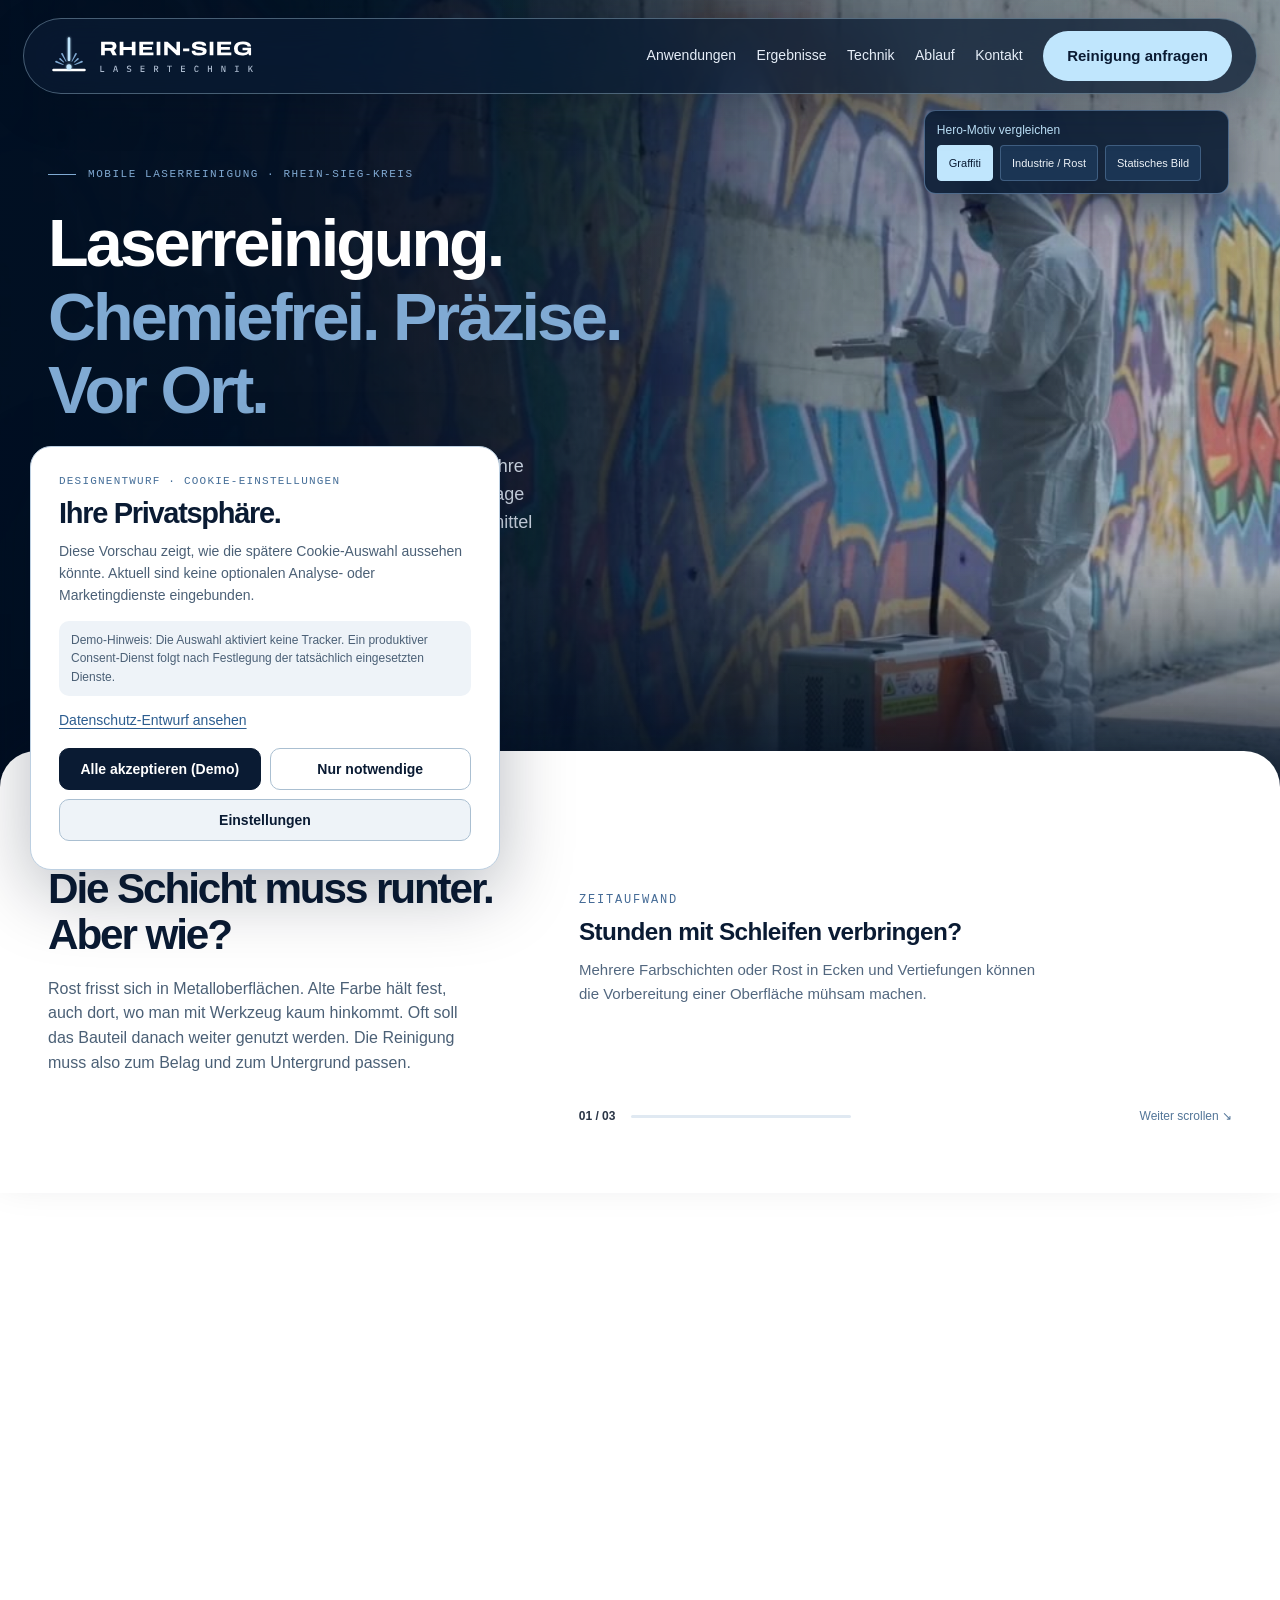
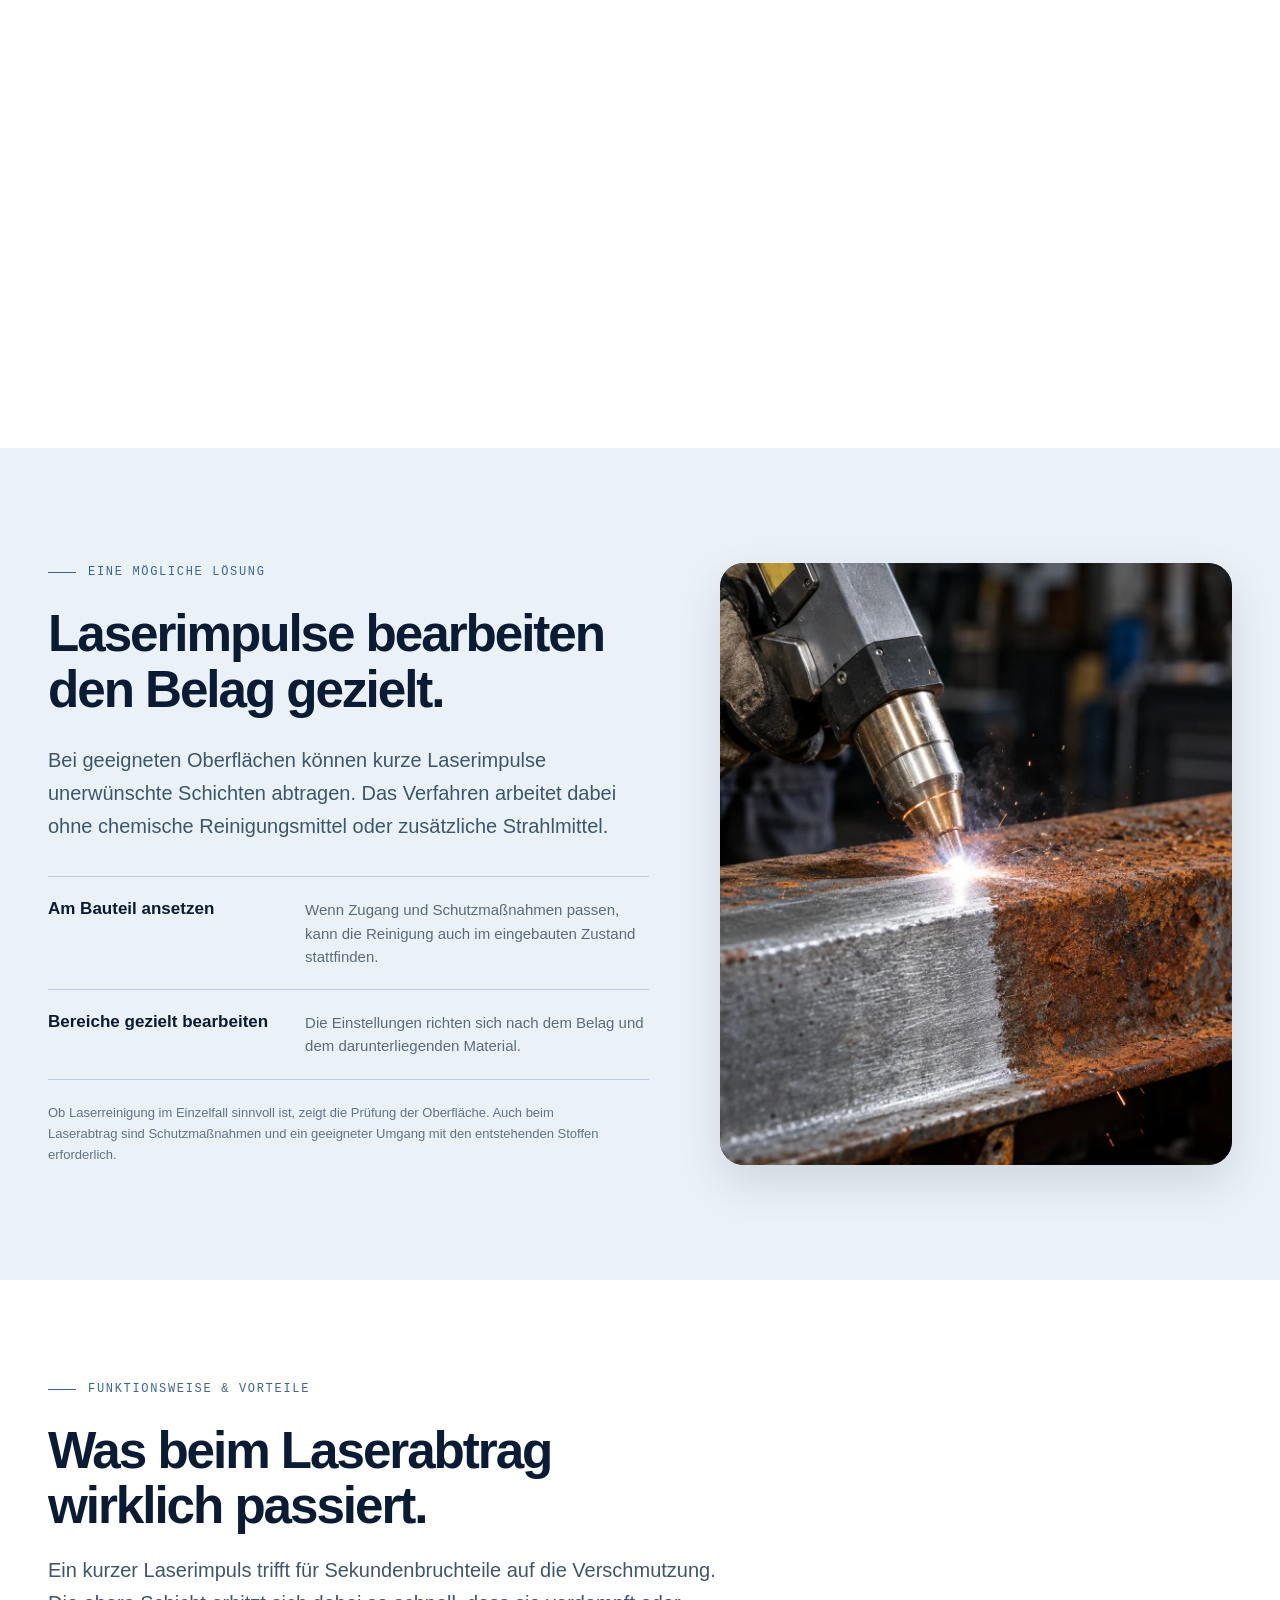
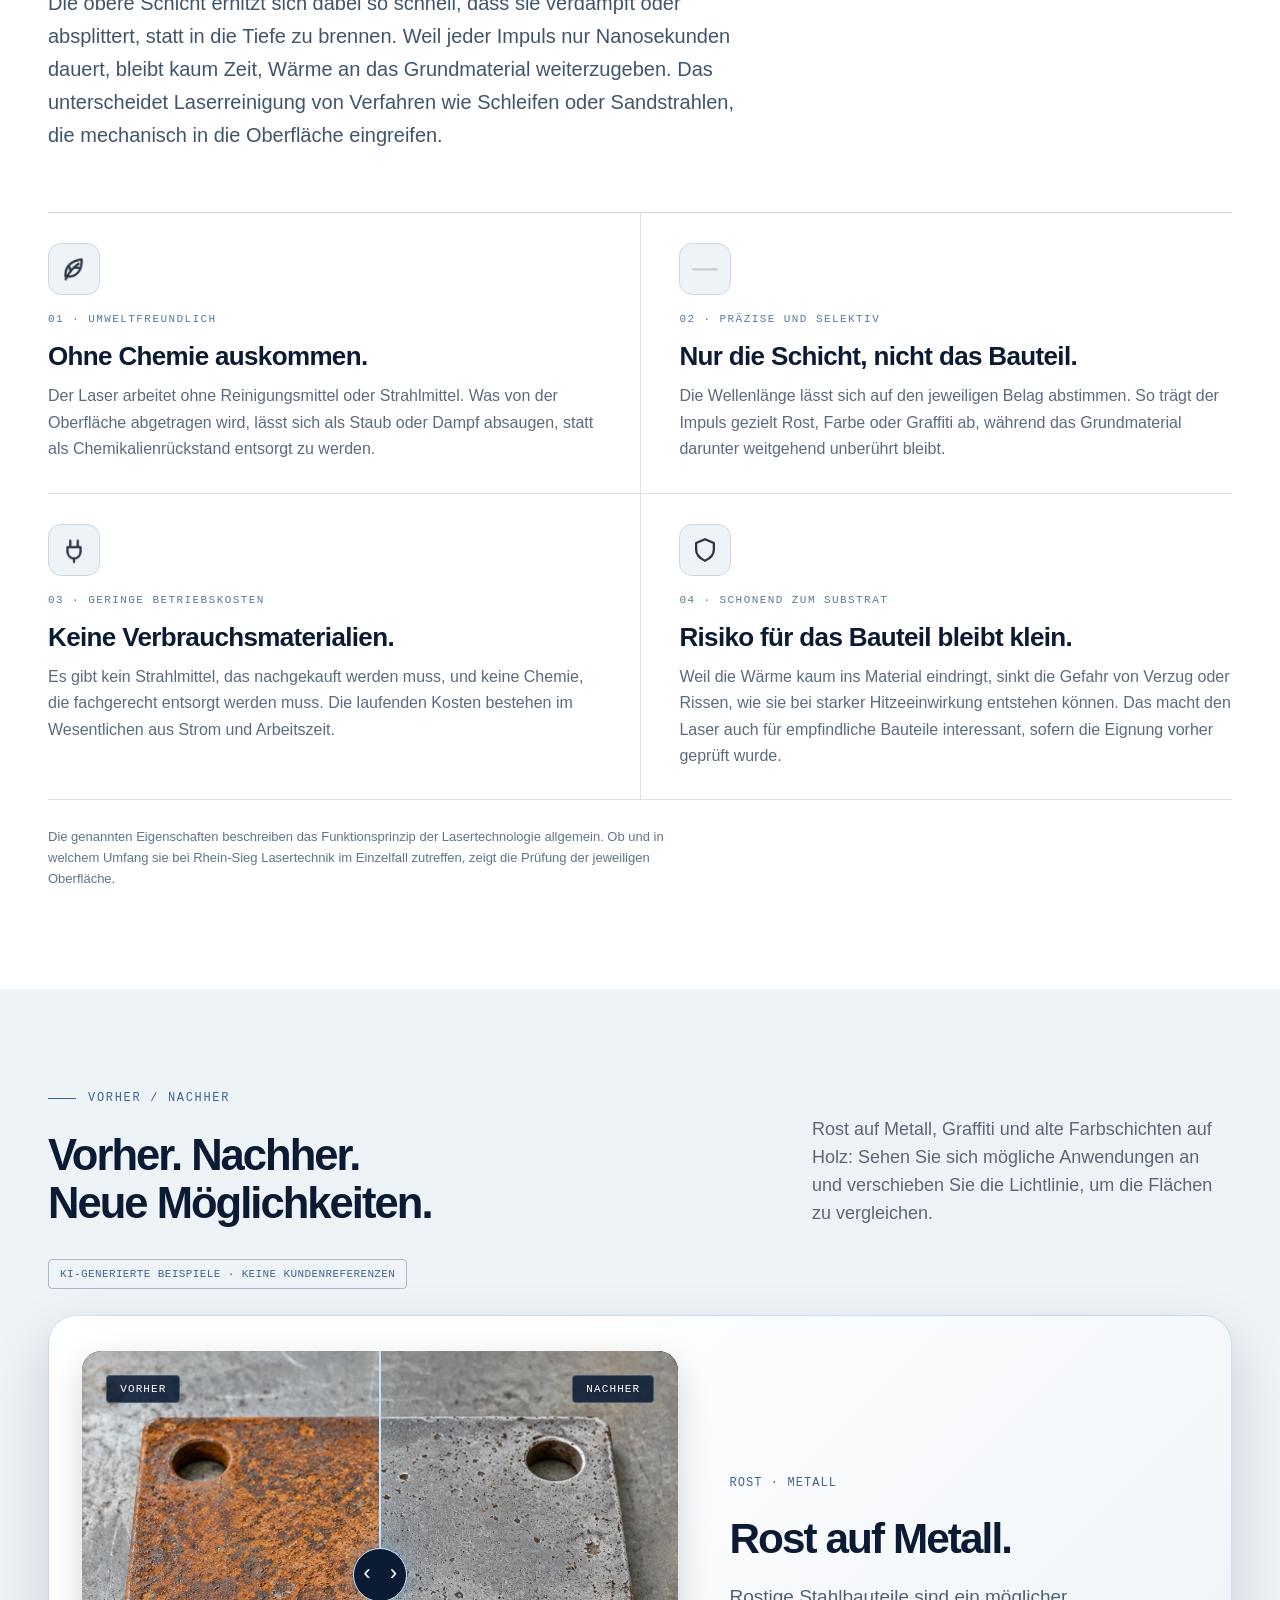
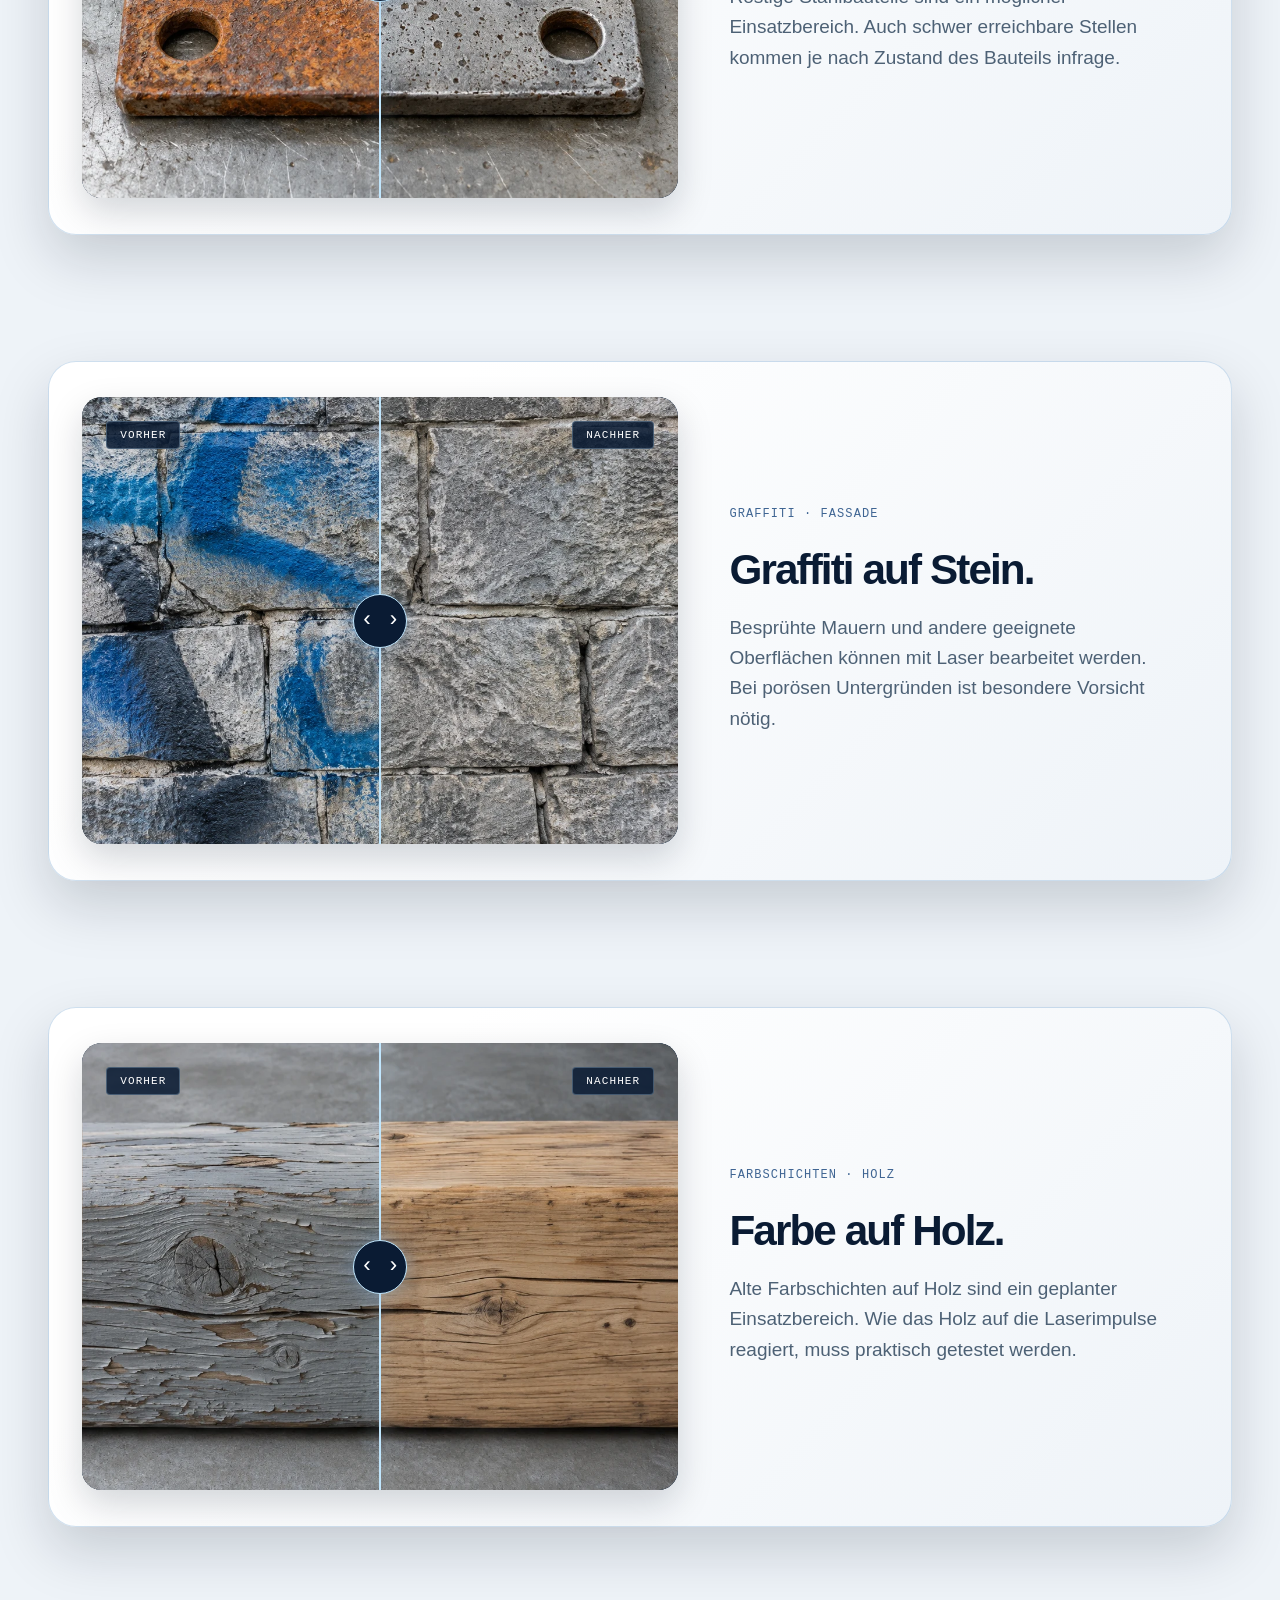
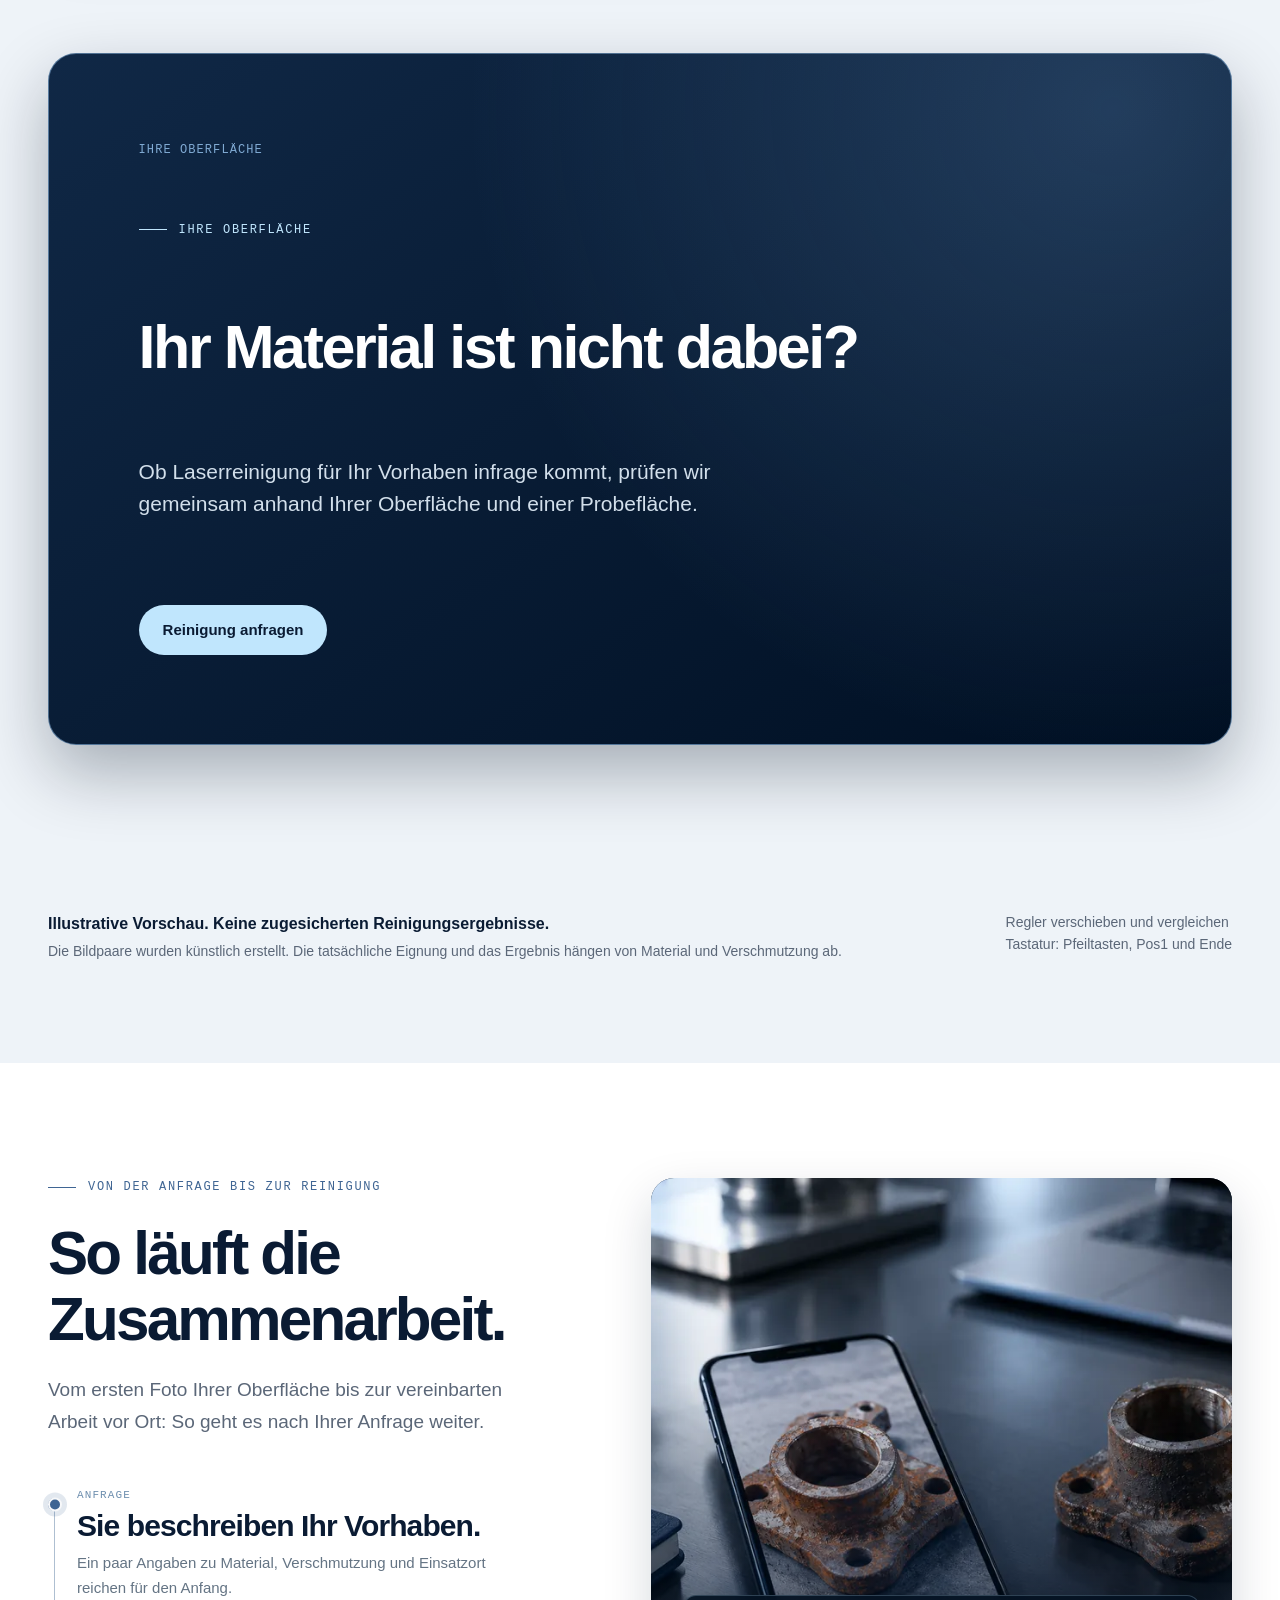
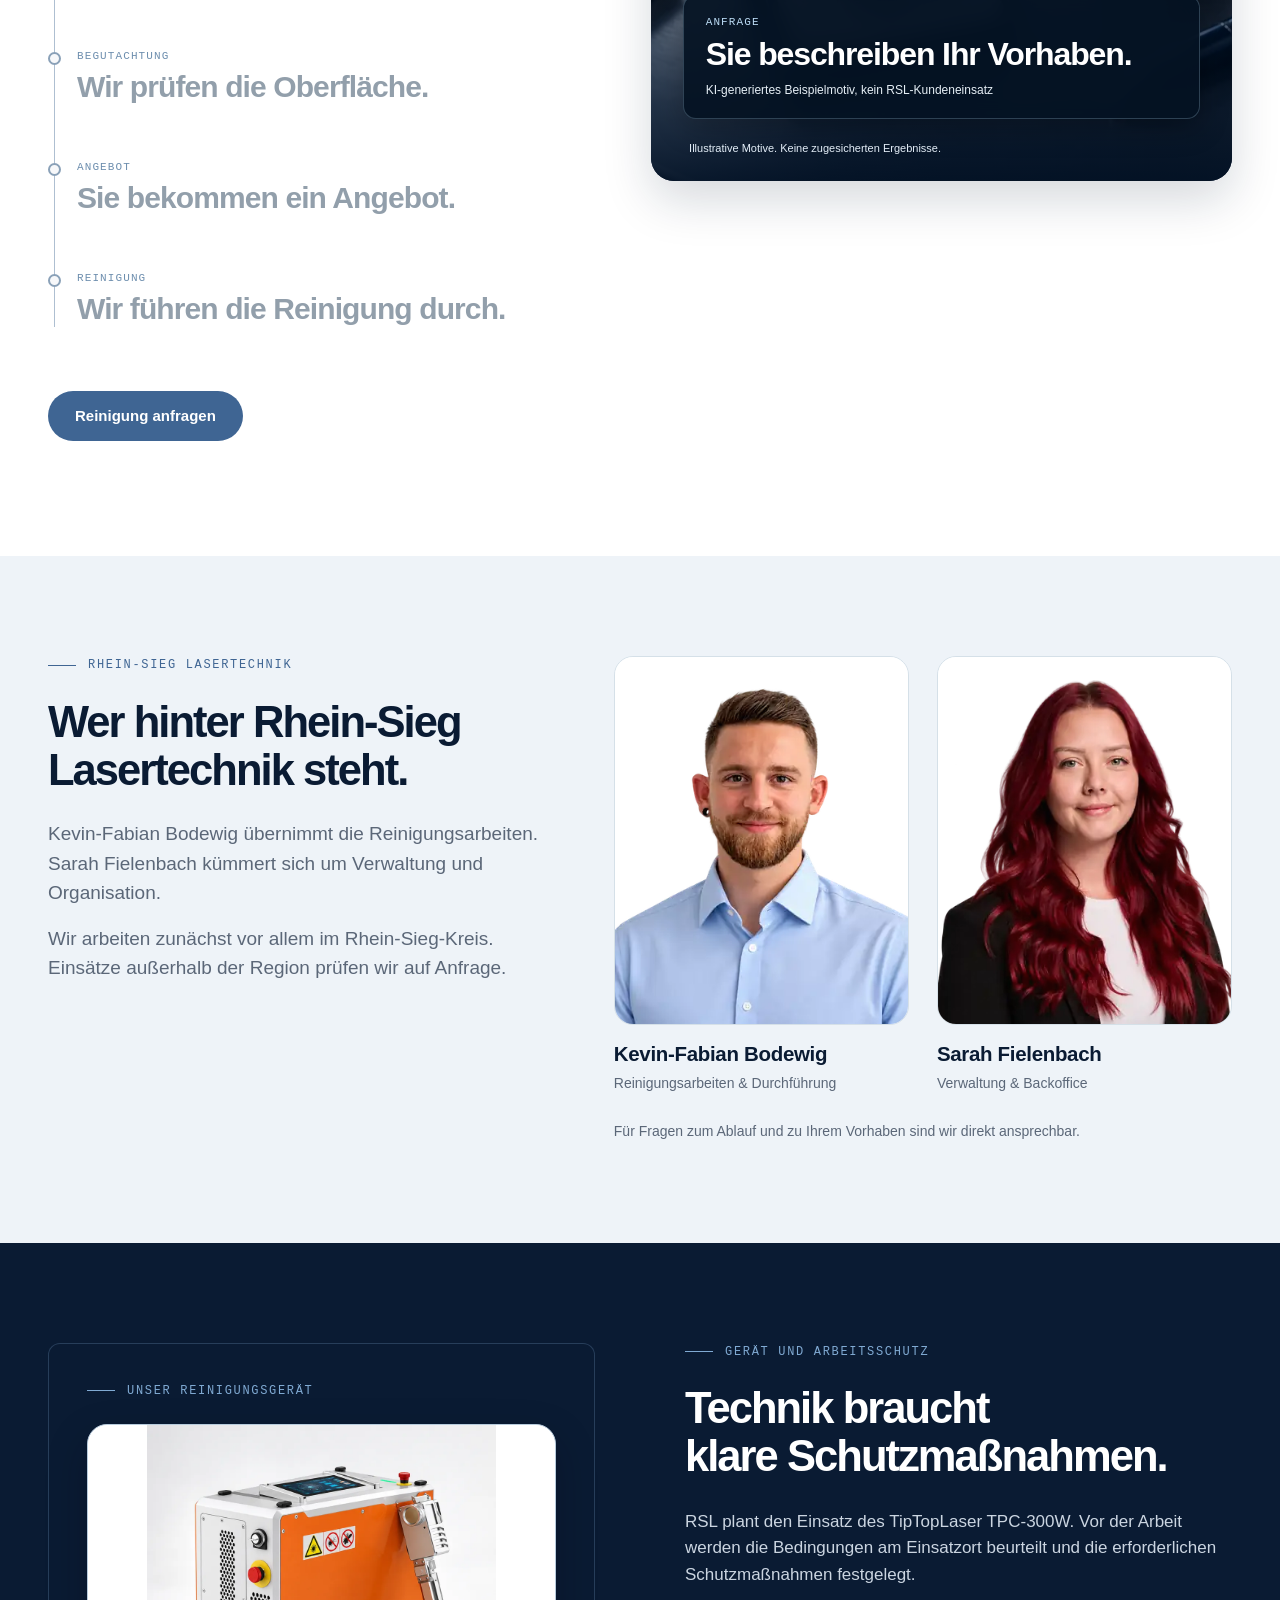
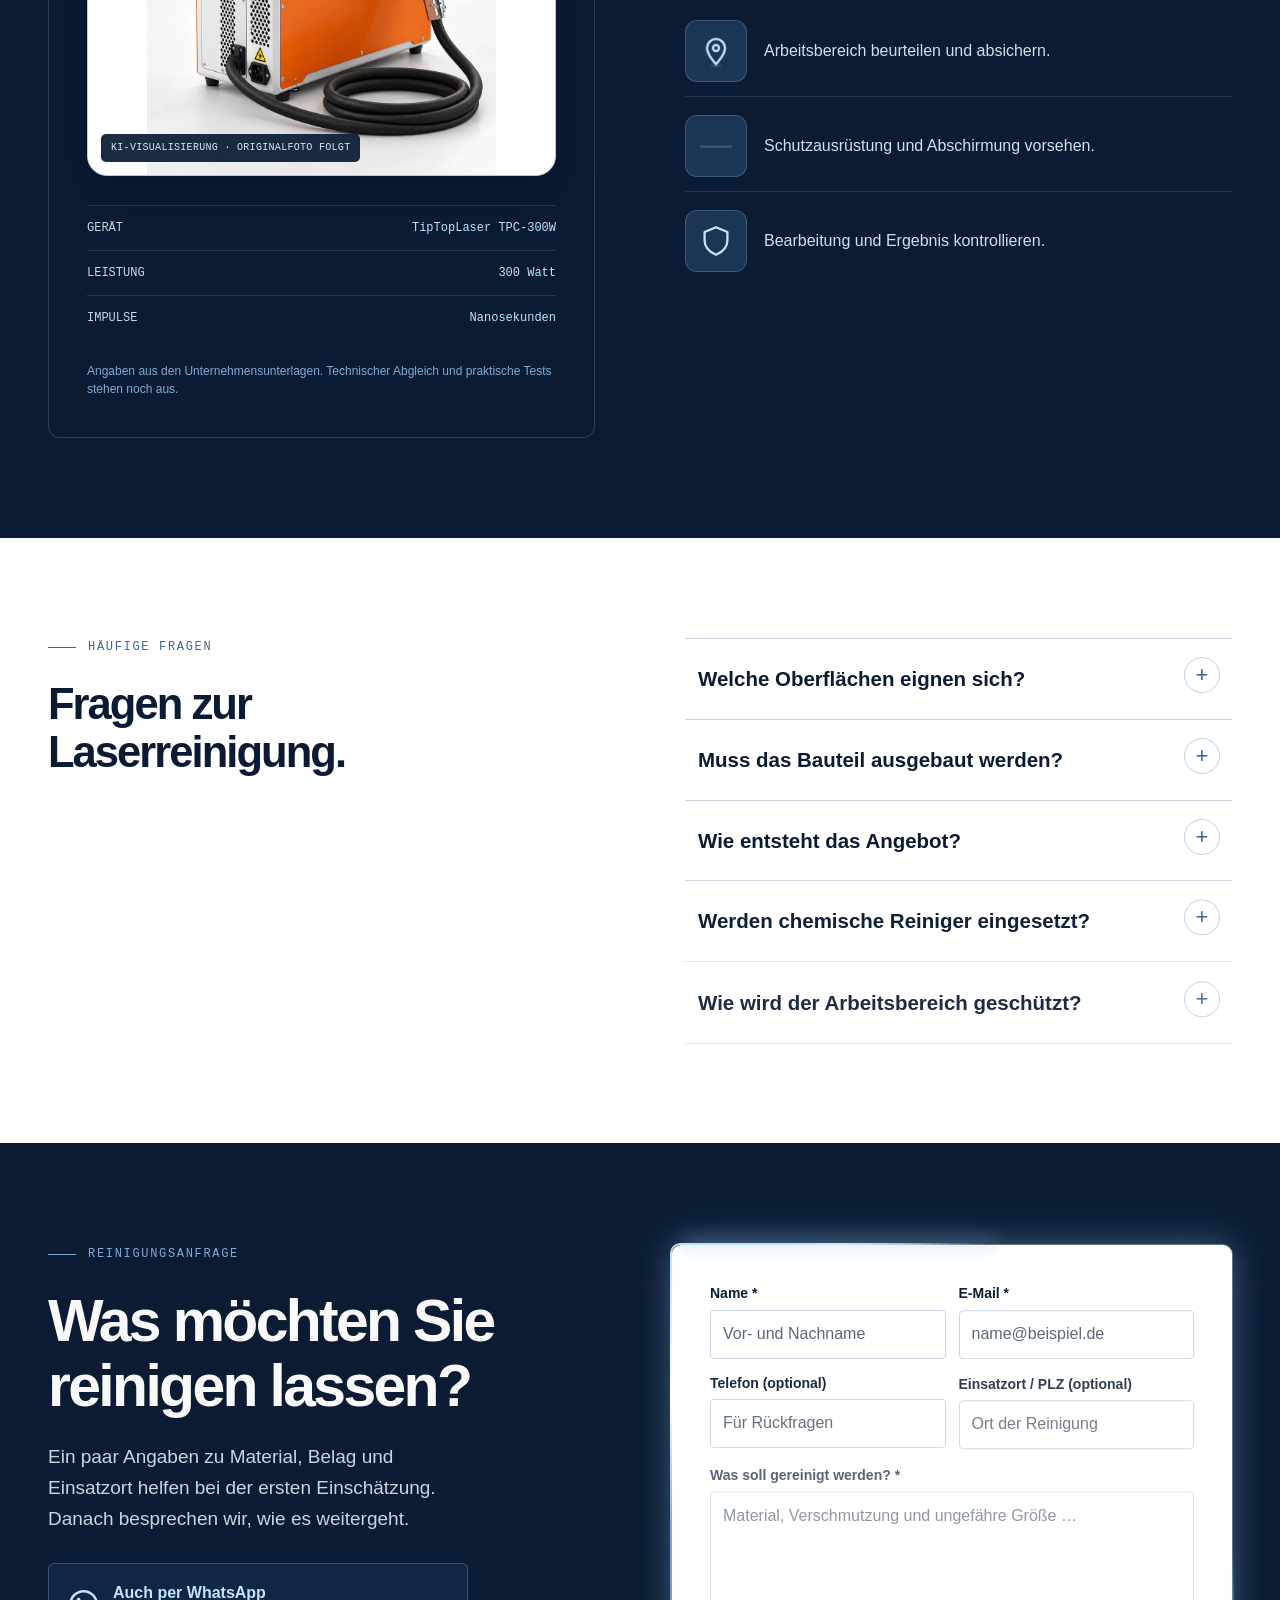
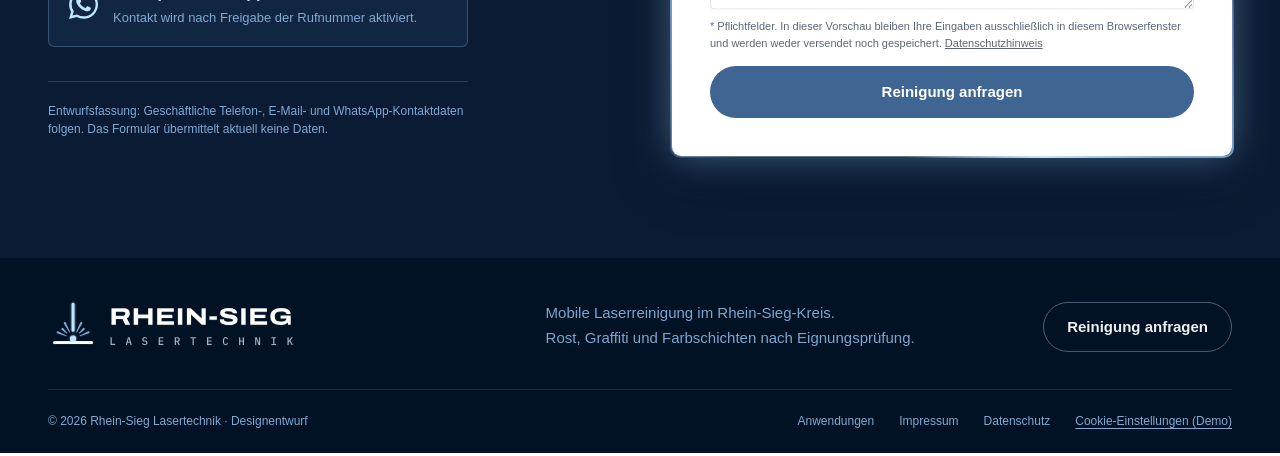
==== commit 437c1e82: "Shorten split-scroll pin, unify button style, add icons to benefits section - Cut the problem-sectio" ====
--- a/RSL-Video-Hero-Vorschau/index.html
+++ b/RSL-Video-Hero-Vorschau/index.html
@@ -1,7 +1,7 @@
 <!doctype html>
 <html lang="de"><head><meta charset="utf-8"><meta name="viewport" content="width=device-width, initial-scale=1"><title>Rhein-Sieg Lasertechnik | Mobile Laserreinigung</title><meta name="description" content="Mobile Laserreinigung im Rhein-Sieg-Kreis. Mögliche Anwendungen für Rost, Graffiti und Farbe. Persönliche Beratung und Prüfung Ihrer Oberfläche."><meta name="theme-color" content="#0A1B33"><meta name="robots" content="noindex,nofollow"><link rel="icon" type="image/svg+xml" href="assets/asset_ea8c78fa9613.svg"><link rel="icon" type="image/png" sizes="32x32" href="assets/asset_1636fbcc2614.png"><link rel="apple-touch-icon" href="assets/asset_60f3df883e5e.png">
 <style>
-:root{--night:#000F22;--navy:#0A1B33;--raised:#1B3554;--steel:#3F6593;--blue:#5B86B6;--sky:#80AAD3;--light:#C0E6FD;--ice:#EEF3F8;--white:#FFFFFF;--line:#CBD5E1;--muted:#5B6778;--text:#2A3546}*{box-sizing:border-box}html{scroll-behavior:smooth;scroll-padding-top:105px}body{margin:0;color:var(--text);background:white;font-family:Barlow,Arial,sans-serif;font-size:18px;line-height:1.55}h1,h2,h3,.brand{font-family:'Archivo Expanded',Archivo,Arial,sans-serif;font-weight:700;color:var(--navy);line-height:1.1;letter-spacing:-.045em}h1,h2,h3,p{margin:0}h1{font-size:clamp(40px,5.2vw,76px);max-width:780px}h2{font-size:clamp(32px,3.4vw,48px)}h3{font-size:24px;letter-spacing:-.025em}p+p{margin-top:16px}a{color:inherit;text-decoration:none}button,input,textarea,select{font:inherit}button,a,input,textarea,select,summary{-webkit-tap-highlight-color:transparent}button,a.btn{cursor:pointer}button{color:inherit}a:focus-visible,button:focus-visible,input:focus-visible,textarea:focus-visible,select:focus-visible,summary:focus-visible{outline:3px solid var(--blue);outline-offset:5px}::selection{background:var(--light);color:var(--navy)}.wrap{width:min(1200px,calc(100% - 96px));margin:auto}.eyebrow{font-family:'IBM Plex Mono',monospace;font-size:12px;letter-spacing:.14em;text-transform:uppercase;color:var(--steel);display:flex;gap:12px;align-items:center;margin-bottom:24px}.eyebrow:before{content:'';width:28px;height:1px;background:currentColor}.dark{background:var(--navy);color:var(--line)}.dark h1,.dark h2,.dark h3{color:white}.dark .eyebrow{color:var(--sky)}.btn{display:inline-flex;align-items:center;justify-content:center;min-height:50px;border:1px solid transparent;border-radius:4px;padding:12px 23px;font-size:15px;font-weight:600;background:var(--steel);color:white;transition:background .2s,box-shadow .2s}.btn:hover{background:var(--raised);box-shadow:0 0 0 1px var(--sky)}.btn.light{background:var(--light);color:var(--navy)}.btn.light:hover{background:white}.btn.outline{background:transparent;border-color:#53677f;color:white}.btn.outline:hover{border-color:var(--light)}.actions{display:flex;gap:12px;flex-wrap:wrap}.section{padding:100px 0}.lead{font-size:19px;color:var(--muted);max-width:550px}.section-top{display:flex;align-items:end;justify-content:space-between;gap:50px;margin-bottom:48px}.section-top p{max-width:420px;color:var(--muted)}.skip{position:fixed;top:-100px;left:20px;z-index:100;background:white;padding:12px}.skip:focus{top:10px}header{height:88px;position:sticky;top:0;z-index:20;background:var(--navy);color:white;border-bottom:1px solid #ffffff18;transition:box-shadow .2s}header.scrolled{box-shadow:0 5px 25px #000f2228}header .wrap{height:100%;display:flex;align-items:center;justify-content:space-between;gap:24px}.brand{display:flex;align-items:center;gap:13px;color:white;letter-spacing:.015em;font-size:17px;flex-shrink:0}.brand small{display:block;font:11px 'IBM Plex Mono',monospace;letter-spacing:.19em;margin-top:7px;color:var(--sky)}.logo{width:43px;height:48px;overflow:visible}nav{display:flex;align-items:center;gap:25px;font-size:14px}nav>a:not(.btn){padding:12px 0;color:#d2dce7}nav>a:hover{color:white}.menu{display:none;background:transparent;border:1px solid #53677f;border-radius:4px;padding:9px 13px;font-size:14px;min-height:44px}.hero{position:relative;overflow:hidden;background:var(--night);isolation:isolate}.hero-inner{position:relative;z-index:2;padding:98px 0 74px;pointer-events:none}.hero-inner a{pointer-events:auto}.hero h1 span{color:var(--sky)}.hero .intro{max-width:510px;margin:26px 0 32px;color:var(--line);font-size:18px}.hero .eyebrow{font-size:11px}.hero-art{position:absolute;right:-12%;top:0;width:68%;height:100%;background:radial-gradient(ellipse at 49% 56%,#3f65935a,transparent 58%);z-index:0}.plane{position:absolute;width:92%;height:49%;left:5%;top:35%;transform:perspective(650px) rotateX(52deg) rotateZ(-27deg);background:linear-gradient(90deg,#10243b 49.8%,#7498b2 50%,#2d4761 65%,#0d2036 100%);border:1px solid #80aad349;box-shadow:0 18px 0 #07182b,0 19px 0 #3f659366,0 45px 75px #000f22}.plane:before{content:'';position:absolute;inset:0;background:repeating-linear-gradient(0deg,transparent 0 6px,#c0e6fd12 6px 7px)}.plane:after{content:'';position:absolute;left:50%;top:0;bottom:0;width:2px;background:var(--light);box-shadow:0 0 18px 4px #c0e6fd9c}.beam{position:absolute;width:2px;left:51%;top:0;height:58%;background:linear-gradient(transparent,var(--light));box-shadow:0 10px 16px #c0e6fd66;animation:ignite 1.8s ease-out both}.beam:after{content:'';position:absolute;bottom:0;left:-15px;width:32px;height:12px;background:white;filter:blur(5px);border-radius:50%;box-shadow:0 0 45px 18px #80aad399}.art-caption{position:absolute;bottom:24px;right:22%;font:10px monospace;letter-spacing:.12em;color:var(--sky);text-transform:uppercase}.hero:after{content:'';position:absolute;inset:0;background:linear-gradient(90deg,var(--night) 7%,#000f22e6 30%,transparent 78%);z-index:1;pointer-events:none}.benefits{display:flex;gap:32px;border-top:1px solid #ffffff24;margin-top:65px;padding-top:24px;font-size:13px;color:var(--line)}.benefits span{display:flex;align-items:center;gap:9px}.benefits b{color:var(--sky);font-size:16px}.intro-section{background:var(--ice)}.split{display:grid;grid-template-columns:1fr 1fr;gap:90px}.intro-section .lead{margin-top:26px}.situations{border-top:1px solid var(--line)}.situation{display:grid;grid-template-columns:40px 1fr;gap:20px;padding:24px 0;border-bottom:1px solid var(--line)}.num{font:13px monospace;color:var(--steel);padding-top:4px}.situation h3{font-size:21px;margin-bottom:8px}.situation p{font-size:16px;color:var(--muted)}.cards{display:grid;grid-template-columns:repeat(3,1fr);gap:22px}.card{padding:34px 28px;border:1px solid var(--line);border-radius:8px;position:relative;overflow:hidden;transition:border-color .25s,box-shadow .25s}.card:hover{border-color:var(--blue);box-shadow:0 -2px 0 var(--sky)}.card .num{display:block;margin-bottom:48px}.card h3{margin-bottom:18px}.card p{font-size:16px;color:var(--muted)}.tag{display:inline-block;font:11px monospace;letter-spacing:.07em;background:var(--ice);color:var(--steel);padding:7px 10px;border-radius:3px;margin-top:26px}.note{font-size:14px;color:var(--muted);margin-top:22px}.results{background:var(--ice)}.comparison{--split:50%;height:420px;position:relative;overflow:hidden;border-radius:12px;background:var(--navy)}.comparison .surface{position:absolute;inset:0;background-color:#536e85;background-image:repeating-linear-gradient(0deg,transparent 0 3px,#c0e6fd15 3px 4px),linear-gradient(115deg,#1b3554,#80aad3 48%,#3f6593);}.comparison .before{clip-path:inset(0 calc(100% - var(--split)) 0 0);background-image:repeating-linear-gradient(0deg,transparent 0 3px,#c0e6fd08 3px 4px),radial-gradient(ellipse at 25% 35%,#5b6778 0,transparent 55%),linear-gradient(115deg,#15273d,#354253 48%,#1b3554)}.surface:after{content:'';position:absolute;inset:18% 12%;border:1px solid #c0e6fd28;box-shadow:12px 12px 0 #000f2240;transform:skewY(-6deg)}.comparison .before:after{background:repeating-linear-gradient(153deg,transparent 0 19px,#000f2238 21px 22px,transparent 25px 40px)}.divider{position:absolute;left:var(--split);top:0;bottom:0;width:2px;background:var(--light);box-shadow:0 0 20px #c0e6fd;pointer-events:none;transform:translateX(-1px)}.handle{position:absolute;top:50%;left:50%;transform:translate(-50%,-50%);width:54px;height:54px;border:1px solid var(--light);border-radius:50%;background:var(--navy);box-shadow:0 0 22px #80aad380;display:grid;place-items:center;color:white;font:22px monospace}.compare-label{position:absolute;top:24px;padding:7px 13px;background:#0a1b33dc;color:white;font:11px monospace;letter-spacing:.1em;border:1px solid #c0e6fd45;border-radius:4px;z-index:3;pointer-events:none}.compare-label.left{left:24px}.compare-label.right{right:24px}.comparison input{position:absolute;inset:0;opacity:0;width:100%;height:100%;margin:0;cursor:ew-resize;touch-action:pan-y;z-index:4}.comparison:focus-within{outline:3px solid var(--steel);outline-offset:5px}.compare-footer{display:flex;gap:20px;justify-content:space-between;font-size:14px;margin-top:20px;color:var(--muted)}.compare-footer strong{display:block;color:var(--navy);font-size:16px;margin-bottom:4px}.tech{background:var(--night)}.tech-panel{padding:38px;border:1px solid #80aad33d;border-radius:12px;background:var(--navy);position:relative}.tech-panel .device-placeholder{height:130px;display:flex;flex-direction:column;align-items:center;justify-content:center;margin-bottom:32px;border:1px dashed #80aad34d;color:var(--sky);font:12px monospace;gap:18px}.device-placeholder .logo{height:56px;width:56px}.spec{padding:15px 0;border-top:1px solid #80aad333;display:flex;justify-content:space-between;gap:12px;font:12px monospace}.spec strong{color:var(--light);font-weight:400}.tech-copy h2{margin-bottom:28px}.tech-copy>p{color:var(--line);font-size:17px}.tech-steps{margin-top:28px}.tech-steps div{display:flex;gap:18px;margin-top:20px;font-size:16px}.tech-steps span{font:12px monospace;color:var(--sky);padding-top:4px}.tech .note{color:var(--sky);font-size:12px}.process{display:grid;grid-template-columns:repeat(4,1fr);gap:28px}.step{border-top:1px solid var(--line);padding-top:23px}.step .num{margin-bottom:32px;display:block}.step h3{font-size:21px;margin-bottom:14px}.step p{font-size:16px;color:var(--muted)}.team{background:var(--ice)}.team h2{margin-bottom:25px}.people{display:grid;gap:0}.person{border-top:1px solid var(--line);padding:25px 0;display:flex;gap:22px;align-items:center}.initials{height:62px;width:62px;border:1px solid #80aad366;color:var(--steel);flex-shrink:0;display:grid;place-items:center;font:17px monospace;border-radius:50%}.person h3{font-size:20px;letter-spacing:-.015em;margin-bottom:7px}.person p{font-size:15px;color:var(--muted)}.faq-list{border-top:1px solid var(--line)}details{border-bottom:1px solid var(--line)}summary{list-style:none;cursor:pointer;padding:24px 40px 24px 0;color:var(--navy);font-size:18px;font-weight:600;position:relative}summary::-webkit-details-marker{display:none}summary:after{content:'+';position:absolute;right:2px;top:18px;font-size:27px;font-weight:400;color:var(--steel)}details[open] summary:after{content:'−'}details p{font-size:16px;color:var(--muted);padding:0 30px 24px 0}.contact{background:var(--navy)}.contact h2{max-width:450px;margin-bottom:25px}.contact .contact-text{max-width:430px;color:var(--line)}.contact-note{border-top:1px solid #80aad340;margin-top:40px;padding-top:24px;font-size:14px;max-width:420px;color:var(--sky)}form{padding:32px;background:white;border-radius:8px;color:var(--navy)}.form-grid{display:grid;grid-template-columns:1fr 1fr;gap:18px}.field{display:flex;flex-direction:column;gap:6px}.full{grid-column:1/-1}label{font-size:14px;font-weight:600}input,textarea,select{width:100%;padding:11px 12px;min-height:46px;border:1px solid var(--line);border-radius:4px;background:white;color:var(--text);font-size:16px}textarea{min-height:112px;resize:vertical}input::placeholder,textarea::placeholder{color:var(--muted)}.form-info{font-size:12px;color:var(--muted);margin:18px 0}.form-info a{text-decoration:underline}.form-status{font-size:14px;margin-top:16px;color:var(--steel)}.form-status:empty{display:none}form .btn{width:100%}.form-status:not(:empty){border-left:3px solid var(--steel);padding:10px 12px;background:var(--ice)}footer{background:var(--night);color:var(--line);padding:42px 0 22px}footer .footer-top{display:flex;justify-content:space-between;align-items:center;gap:32px;padding-bottom:32px}footer .footer-top>p{max-width:330px;font-size:14px;color:var(--sky)}.footer-bottom{display:flex;justify-content:space-between;gap:20px;border-top:1px solid #80aad32b;padding-top:22px;font-size:12px;color:var(--sky)}.footer-links{display:flex;gap:25px}dialog{border:1px solid var(--line);border-radius:8px;max-width:560px;width:calc(100% - 40px);padding:32px;color:var(--text)}dialog::backdrop{background:#000f22ba}dialog h2{font-size:30px;margin-bottom:20px}dialog p{font-size:16px;margin-bottom:25px}.reveal.shown{animation:reveal .6s both}.cards .reveal:nth-child(2){animation-delay:.08s}.cards .reveal:nth-child(3){animation-delay:.16s}@keyframes reveal{from{opacity:.25;transform:translateY(18px)}to{opacity:1;transform:none}}@keyframes ignite{from{opacity:0;transform:translateY(-40%)}to{opacity:1;transform:none}}@media(min-width:1500px){.hero-art{right:-2%;width:63%}}@media(max-width:1050px){.wrap{width:calc(100% - 56px)}nav{gap:16px}nav .btn{display:none}.split{gap:45px}.hero-art{right:-22%;width:90%}.hero h1{max-width:630px}.section{padding:76px 0}.card{padding:28px 22px}}@media(max-width:760px){.wrap{width:calc(100% - 40px)}header{height:76px}.brand{font-size:14px}.brand small{font-size:9px}.logo{width:36px}.menu{display:block}nav{display:none;position:absolute;top:76px;left:0;right:0;padding:20px;background:var(--navy);flex-direction:column;align-items:stretch;gap:0;border-bottom:1px solid #80aad344}nav.open{display:flex}nav>a{min-height:48px}nav .btn{display:flex;margin-top:10px}.hero-inner{padding:55px 0 30px}.hero h1{font-size:clamp(36px,8.8vw,56px);max-width:530px}.hero .intro{font-size:17px;max-width:480px}.hero .eyebrow{font-size:9px;letter-spacing:.12em;margin-bottom:22px;gap:8px}.hero-art{opacity:.6;right:-48%;width:110%;top:28%;height:70%}.hero:after{background:linear-gradient(90deg,#000f22ed 10%,#000f2280 80%)}.hero .art-caption{display:none}.benefits{gap:13px;flex-wrap:wrap;margin-top:42px;padding-top:22px;font-size:12px}.benefits span:nth-child(2){order:3;flex-basis:100%}.section{padding:62px 0}.split{grid-template-columns:1fr;gap:38px}.section-top{display:block;margin-bottom:30px}.section-top p{margin-top:22px}.cards{grid-template-columns:1fr}.card .num{margin-bottom:22px}.card{padding:26px}.tag{margin-top:18px}.comparison{height:310px}.compare-footer{flex-direction:column;gap:12px}.compare-label{top:16px;font-size:10px}.compare-label.left{left:16px}.compare-label.right{right:16px}.process{grid-template-columns:1fr 1fr;gap:28px}.step .num{margin-bottom:20px}.tech-panel{padding:26px}.team .split{gap:24px}form{padding:24px}.form-grid{grid-template-columns:1fr}.full{grid-column:auto}.footer-top,.footer-bottom{flex-direction:column;align-items:flex-start!important}.footer-bottom{font-size:12px}footer .brand{font-size:16px}}@media(prefers-reduced-motion:reduce){html{scroll-behavior:auto}*,*:before,*:after{animation:none!important;transition:none!important}}
+:root{--night:#000F22;--navy:#0A1B33;--raised:#1B3554;--steel:#3F6593;--blue:#5B86B6;--sky:#80AAD3;--light:#C0E6FD;--ice:#EEF3F8;--white:#FFFFFF;--line:#CBD5E1;--muted:#5B6778;--text:#2A3546}*{box-sizing:border-box}html{scroll-behavior:smooth;scroll-padding-top:105px}body{margin:0;color:var(--text);background:white;font-family:Barlow,Arial,sans-serif;font-size:18px;line-height:1.55}h1,h2,h3,.brand{font-family:'Archivo Expanded',Archivo,Arial,sans-serif;font-weight:700;color:var(--navy);line-height:1.1;letter-spacing:-.045em}h1,h2,h3,p{margin:0}h1{font-size:clamp(40px,5.2vw,76px);max-width:780px}h2{font-size:clamp(32px,3.4vw,48px)}h3{font-size:24px;letter-spacing:-.025em}p+p{margin-top:16px}a{color:inherit;text-decoration:none}button,input,textarea,select{font:inherit}button,a,input,textarea,select,summary{-webkit-tap-highlight-color:transparent}button,a.btn{cursor:pointer}button{color:inherit}a:focus-visible,button:focus-visible,input:focus-visible,textarea:focus-visible,select:focus-visible,summary:focus-visible{outline:3px solid var(--blue);outline-offset:5px}::selection{background:var(--light);color:var(--navy)}.wrap{width:min(1200px,calc(100% - 96px));margin:auto}.eyebrow{font-family:'IBM Plex Mono',monospace;font-size:12px;letter-spacing:.14em;text-transform:uppercase;color:var(--steel);display:flex;gap:12px;align-items:center;margin-bottom:24px}.eyebrow:before{content:'';width:28px;height:1px;background:currentColor}.dark{background:var(--navy);color:var(--line)}.dark h1,.dark h2,.dark h3{color:white}.dark .eyebrow{color:var(--sky)}.btn{display:inline-flex;align-items:center;justify-content:center;min-height:50px;border:1px solid transparent;border-radius:999px;padding:12px 23px;font-size:15px;font-weight:600;background:var(--steel);color:white;transition:background .2s,box-shadow .2s}.btn:hover{background:var(--raised);box-shadow:0 0 0 1px var(--sky)}.btn.light{background:var(--light);color:var(--navy)}.btn.light:hover{background:white}.btn.outline{background:transparent;border-color:#53677f;color:white}.btn.outline:hover{border-color:var(--light)}.actions{display:flex;gap:12px;flex-wrap:wrap}.section{padding:100px 0}.lead{font-size:19px;color:var(--muted);max-width:550px}.section-top{display:flex;align-items:end;justify-content:space-between;gap:50px;margin-bottom:48px}.section-top p{max-width:420px;color:var(--muted)}.skip{position:fixed;top:-100px;left:20px;z-index:100;background:white;padding:12px}.skip:focus{top:10px}header{height:88px;position:sticky;top:0;z-index:20;background:var(--navy);color:white;border-bottom:1px solid #ffffff18;transition:box-shadow .2s}header.scrolled{box-shadow:0 5px 25px #000f2228}header .wrap{height:100%;display:flex;align-items:center;justify-content:space-between;gap:24px}.brand{display:flex;align-items:center;gap:13px;color:white;letter-spacing:.015em;font-size:17px;flex-shrink:0}.brand small{display:block;font:11px 'IBM Plex Mono',monospace;letter-spacing:.19em;margin-top:7px;color:var(--sky)}.logo{width:43px;height:48px;overflow:visible}nav{display:flex;align-items:center;gap:25px;font-size:14px}nav>a:not(.btn){padding:12px 0;color:#d2dce7}nav>a:hover{color:white}.menu{display:none;background:transparent;border:1px solid #53677f;border-radius:4px;padding:9px 13px;font-size:14px;min-height:44px}.hero{position:relative;overflow:hidden;background:var(--night);isolation:isolate}.hero-inner{position:relative;z-index:2;padding:98px 0 74px;pointer-events:none}.hero-inner a{pointer-events:auto}.hero h1 span{color:var(--sky)}.hero .intro{max-width:510px;margin:26px 0 32px;color:var(--line);font-size:18px}.hero .eyebrow{font-size:11px}.hero-art{position:absolute;right:-12%;top:0;width:68%;height:100%;background:radial-gradient(ellipse at 49% 56%,#3f65935a,transparent 58%);z-index:0}.plane{position:absolute;width:92%;height:49%;left:5%;top:35%;transform:perspective(650px) rotateX(52deg) rotateZ(-27deg);background:linear-gradient(90deg,#10243b 49.8%,#7498b2 50%,#2d4761 65%,#0d2036 100%);border:1px solid #80aad349;box-shadow:0 18px 0 #07182b,0 19px 0 #3f659366,0 45px 75px #000f22}.plane:before{content:'';position:absolute;inset:0;background:repeating-linear-gradient(0deg,transparent 0 6px,#c0e6fd12 6px 7px)}.plane:after{content:'';position:absolute;left:50%;top:0;bottom:0;width:2px;background:var(--light);box-shadow:0 0 18px 4px #c0e6fd9c}.beam{position:absolute;width:2px;left:51%;top:0;height:58%;background:linear-gradient(transparent,var(--light));box-shadow:0 10px 16px #c0e6fd66;animation:ignite 1.8s ease-out both}.beam:after{content:'';position:absolute;bottom:0;left:-15px;width:32px;height:12px;background:white;filter:blur(5px);border-radius:50%;box-shadow:0 0 45px 18px #80aad399}.art-caption{position:absolute;bottom:24px;right:22%;font:10px monospace;letter-spacing:.12em;color:var(--sky);text-transform:uppercase}.hero:after{content:'';position:absolute;inset:0;background:linear-gradient(90deg,var(--night) 7%,#000f22e6 30%,transparent 78%);z-index:1;pointer-events:none}.benefits{display:flex;gap:32px;border-top:1px solid #ffffff24;margin-top:65px;padding-top:24px;font-size:13px;color:var(--line)}.benefits span{display:flex;align-items:center;gap:9px}.benefits b{color:var(--sky);font-size:16px}.intro-section{background:var(--ice)}.split{display:grid;grid-template-columns:1fr 1fr;gap:90px}.intro-section .lead{margin-top:26px}.situations{border-top:1px solid var(--line)}.situation{display:grid;grid-template-columns:40px 1fr;gap:20px;padding:24px 0;border-bottom:1px solid var(--line)}.num{font:13px monospace;color:var(--steel);padding-top:4px}.situation h3{font-size:21px;margin-bottom:8px}.situation p{font-size:16px;color:var(--muted)}.cards{display:grid;grid-template-columns:repeat(3,1fr);gap:22px}.card{padding:34px 28px;border:1px solid var(--line);border-radius:8px;position:relative;overflow:hidden;transition:border-color .25s,box-shadow .25s}.card:hover{border-color:var(--blue);box-shadow:0 -2px 0 var(--sky)}.card .num{display:block;margin-bottom:48px}.card h3{margin-bottom:18px}.card p{font-size:16px;color:var(--muted)}.tag{display:inline-block;font:11px monospace;letter-spacing:.07em;background:var(--ice);color:var(--steel);padding:7px 10px;border-radius:3px;margin-top:26px}.note{font-size:14px;color:var(--muted);margin-top:22px}.results{background:var(--ice)}.comparison{--split:50%;height:420px;position:relative;overflow:hidden;border-radius:12px;background:var(--navy)}.comparison .surface{position:absolute;inset:0;background-color:#536e85;background-image:repeating-linear-gradient(0deg,transparent 0 3px,#c0e6fd15 3px 4px),linear-gradient(115deg,#1b3554,#80aad3 48%,#3f6593);}.comparison .before{clip-path:inset(0 calc(100% - var(--split)) 0 0);background-image:repeating-linear-gradient(0deg,transparent 0 3px,#c0e6fd08 3px 4px),radial-gradient(ellipse at 25% 35%,#5b6778 0,transparent 55%),linear-gradient(115deg,#15273d,#354253 48%,#1b3554)}.surface:after{content:'';position:absolute;inset:18% 12%;border:1px solid #c0e6fd28;box-shadow:12px 12px 0 #000f2240;transform:skewY(-6deg)}.comparison .before:after{background:repeating-linear-gradient(153deg,transparent 0 19px,#000f2238 21px 22px,transparent 25px 40px)}.divider{position:absolute;left:var(--split);top:0;bottom:0;width:2px;background:var(--light);box-shadow:0 0 20px #c0e6fd;pointer-events:none;transform:translateX(-1px)}.handle{position:absolute;top:50%;left:50%;transform:translate(-50%,-50%);width:54px;height:54px;border:1px solid var(--light);border-radius:50%;background:var(--navy);box-shadow:0 0 22px #80aad380;display:grid;place-items:center;color:white;font:22px monospace}.compare-label{position:absolute;top:24px;padding:7px 13px;background:#0a1b33dc;color:white;font:11px monospace;letter-spacing:.1em;border:1px solid #c0e6fd45;border-radius:4px;z-index:3;pointer-events:none}.compare-label.left{left:24px}.compare-label.right{right:24px}.comparison input{position:absolute;inset:0;opacity:0;width:100%;height:100%;margin:0;cursor:ew-resize;touch-action:pan-y;z-index:4}.comparison:focus-within{outline:3px solid var(--steel);outline-offset:5px}.compare-footer{display:flex;gap:20px;justify-content:space-between;font-size:14px;margin-top:20px;color:var(--muted)}.compare-footer strong{display:block;color:var(--navy);font-size:16px;margin-bottom:4px}.tech{background:var(--night)}.tech-panel{padding:38px;border:1px solid #80aad33d;border-radius:12px;background:var(--navy);position:relative}.tech-panel .device-placeholder{height:130px;display:flex;flex-direction:column;align-items:center;justify-content:center;margin-bottom:32px;border:1px dashed #80aad34d;color:var(--sky);font:12px monospace;gap:18px}.device-placeholder .logo{height:56px;width:56px}.spec{padding:15px 0;border-top:1px solid #80aad333;display:flex;justify-content:space-between;gap:12px;font:12px monospace}.spec strong{color:var(--light);font-weight:400}.tech-copy h2{margin-bottom:28px}.tech-copy>p{color:var(--line);font-size:17px}.tech-steps{margin-top:28px}.tech-steps div{display:flex;gap:18px;margin-top:20px;font-size:16px}.tech-steps span{font:12px monospace;color:var(--sky);padding-top:4px}.tech .note{color:var(--sky);font-size:12px}.process{display:grid;grid-template-columns:repeat(4,1fr);gap:28px}.step{border-top:1px solid var(--line);padding-top:23px}.step .num{margin-bottom:32px;display:block}.step h3{font-size:21px;margin-bottom:14px}.step p{font-size:16px;color:var(--muted)}.team{background:var(--ice)}.team h2{margin-bottom:25px}.people{display:grid;gap:0}.person{border-top:1px solid var(--line);padding:25px 0;display:flex;gap:22px;align-items:center}.initials{height:62px;width:62px;border:1px solid #80aad366;color:var(--steel);flex-shrink:0;display:grid;place-items:center;font:17px monospace;border-radius:50%}.person h3{font-size:20px;letter-spacing:-.015em;margin-bottom:7px}.person p{font-size:15px;color:var(--muted)}.faq-list{border-top:1px solid var(--line)}details{border-bottom:1px solid var(--line)}summary{list-style:none;cursor:pointer;padding:24px 40px 24px 0;color:var(--navy);font-size:18px;font-weight:600;position:relative}summary::-webkit-details-marker{display:none}summary:after{content:'+';position:absolute;right:2px;top:18px;font-size:27px;font-weight:400;color:var(--steel)}details[open] summary:after{content:'−'}details p{font-size:16px;color:var(--muted);padding:0 30px 24px 0}.contact{background:var(--navy)}.contact h2{max-width:450px;margin-bottom:25px}.contact .contact-text{max-width:430px;color:var(--line)}.contact-note{border-top:1px solid #80aad340;margin-top:40px;padding-top:24px;font-size:14px;max-width:420px;color:var(--sky)}form{padding:32px;background:white;border-radius:8px;color:var(--navy)}.form-grid{display:grid;grid-template-columns:1fr 1fr;gap:18px}.field{display:flex;flex-direction:column;gap:6px}.full{grid-column:1/-1}label{font-size:14px;font-weight:600}input,textarea,select{width:100%;padding:11px 12px;min-height:46px;border:1px solid var(--line);border-radius:4px;background:white;color:var(--text);font-size:16px}textarea{min-height:112px;resize:vertical}input::placeholder,textarea::placeholder{color:var(--muted)}.form-info{font-size:12px;color:var(--muted);margin:18px 0}.form-info a{text-decoration:underline}.form-status{font-size:14px;margin-top:16px;color:var(--steel)}.form-status:empty{display:none}form .btn{width:100%}.form-status:not(:empty){border-left:3px solid var(--steel);padding:10px 12px;background:var(--ice)}footer{background:var(--night);color:var(--line);padding:42px 0 22px}footer .footer-top{display:flex;justify-content:space-between;align-items:center;gap:32px;padding-bottom:32px}footer .footer-top>p{max-width:330px;font-size:14px;color:var(--sky)}.footer-bottom{display:flex;justify-content:space-between;gap:20px;border-top:1px solid #80aad32b;padding-top:22px;font-size:12px;color:var(--sky)}.footer-links{display:flex;gap:25px}dialog{border:1px solid var(--line);border-radius:8px;max-width:560px;width:calc(100% - 40px);padding:32px;color:var(--text)}dialog::backdrop{background:#000f22ba}dialog h2{font-size:30px;margin-bottom:20px}dialog p{font-size:16px;margin-bottom:25px}.reveal.shown{animation:reveal .6s both}.cards .reveal:nth-child(2){animation-delay:.08s}.cards .reveal:nth-child(3){animation-delay:.16s}@keyframes reveal{from{opacity:.25;transform:translateY(18px)}to{opacity:1;transform:none}}@keyframes ignite{from{opacity:0;transform:translateY(-40%)}to{opacity:1;transform:none}}@media(min-width:1500px){.hero-art{right:-2%;width:63%}}@media(max-width:1050px){.wrap{width:calc(100% - 56px)}nav{gap:16px}nav .btn{display:none}.split{gap:45px}.hero-art{right:-22%;width:90%}.hero h1{max-width:630px}.section{padding:76px 0}.card{padding:28px 22px}}@media(max-width:760px){.wrap{width:calc(100% - 40px)}header{height:76px}.brand{font-size:14px}.brand small{font-size:9px}.logo{width:36px}.menu{display:block}nav{display:none;position:absolute;top:76px;left:0;right:0;padding:20px;background:var(--navy);flex-direction:column;align-items:stretch;gap:0;border-bottom:1px solid #80aad344}nav.open{display:flex}nav>a{min-height:48px}nav .btn{display:flex;margin-top:10px}.hero-inner{padding:55px 0 30px}.hero h1{font-size:clamp(36px,8.8vw,56px);max-width:530px}.hero .intro{font-size:17px;max-width:480px}.hero .eyebrow{font-size:9px;letter-spacing:.12em;margin-bottom:22px;gap:8px}.hero-art{opacity:.6;right:-48%;width:110%;top:28%;height:70%}.hero:after{background:linear-gradient(90deg,#000f22ed 10%,#000f2280 80%)}.hero .art-caption{display:none}.benefits{gap:13px;flex-wrap:wrap;margin-top:42px;padding-top:22px;font-size:12px}.benefits span:nth-child(2){order:3;flex-basis:100%}.section{padding:62px 0}.split{grid-template-columns:1fr;gap:38px}.section-top{display:block;margin-bottom:30px}.section-top p{margin-top:22px}.cards{grid-template-columns:1fr}.card .num{margin-bottom:22px}.card{padding:26px}.tag{margin-top:18px}.comparison{height:310px}.compare-footer{flex-direction:column;gap:12px}.compare-label{top:16px;font-size:10px}.compare-label.left{left:16px}.compare-label.right{right:16px}.process{grid-template-columns:1fr 1fr;gap:28px}.step .num{margin-bottom:20px}.tech-panel{padding:26px}.team .split{gap:24px}form{padding:24px}.form-grid{grid-template-columns:1fr}.full{grid-column:auto}.footer-top,.footer-bottom{flex-direction:column;align-items:flex-start!important}.footer-bottom{font-size:12px}footer .brand{font-size:16px}}@media(prefers-reduced-motion:reduce){html{scroll-behavior:auto}*,*:before,*:after{animation:none!important;transition:none!important}}
 
 /* Laserlicht: ruhende Lichtkante; kurzer Lichtlauf nur beim Fokus oder Überfahren. */
 .card{background:linear-gradient(145deg,#fff 35%,#eef3f8);isolation:isolate;overflow:visible;border-color:#80aad36b;box-shadow:0 6px 25px #0a1b3308}
@@ -41,7 +41,7 @@
 header#header nav{gap:clamp(13px,1.6vw,24px)}
 header#header nav>a:not(.btn){color:#e6eef8}
 header#header nav>a:not(.btn):hover{color:#fff}
-header#header nav .btn,header#header .menu{border-radius:999px}
+header#header .menu{border-radius:999px}
 .hero{min-height:680px}
 .hero-inner{padding-top:clamp(150px,13vw,190px);padding-bottom:clamp(125px,13vw,175px)}
 .hero-photo{inset:-9% 0}
@@ -63,7 +63,7 @@
 .comparison-cta .eyebrow{color:#c0e6fd}
 .comparison-cta h3{color:#fff;font-size:clamp(33px,4.8vw,61px);max-width:780px;line-height:1.1;letter-spacing:-.04em;margin:0 0 23px}
 .comparison-cta p{color:#d2dfeb;font-size:clamp(17px,1.8vw,21px);max-width:640px;margin-bottom:33px}
-.comparison-cta .btn{background:#c0e6fd;color:#0a1b33;border-radius:999px}
+.comparison-cta .btn{background:#c0e6fd;color:#0a1b33}
 .comparison-cta .btn:hover{background:#fff;color:#0a1b33}
 .compare-footer{margin-top:5px}
 @media(prefers-reduced-motion:no-preference){.hero-photo{transform:translate3d(0,var(--hero-parallax,0px),0);will-change:transform}}
@@ -272,8 +272,6 @@
 .contact .field textarea{min-height:105px;}
 .contact .form-info{margin:13px 0;font-size:11px;line-height:1.6;}
 .contact form .btn{min-height:52px;gap:12px;}
-.contact form .btn:after{content:'↗';display:inline-block;transition:transform .2s ease;}
-.contact form .btn:hover:after{transform:translate(3px,-2px);}
 @media(max-width:899px){
  .surface-story-card{flex-basis:min(760px,88vw);grid-template-columns:minmax(190px,.78fr) minmax(230px,1.1fr);}
  .surface-story-icon{width:clamp(180px,23vw,240px);height:clamp(180px,23vw,240px);}
@@ -314,7 +312,7 @@
  .surface-story-icon{width:110px;height:110px;margin:0 0 4px;}
 }
 @media(prefers-reduced-motion:reduce){
- .surface-story-icon,.contact form .btn:after{transition:none;}
+ .surface-story-icon{transition:none;}
 }
 
 
@@ -383,6 +381,23 @@
 .rsl-benefits-grid h3{font-size:clamp(21px,2.1vw,26px);line-height:1.2;margin-bottom:11px;color:#0a1b33}
 .rsl-benefits-grid p{font-size:16px;line-height:1.65;color:#5b6b7d;margin:0}
 .rsl-benefits-note{font-size:13px;line-height:1.62;color:#607489;margin-top:26px;max-width:640px}
+.rsl-benefits-icon{width:52px;height:52px;padding:11px;margin-bottom:18px;background:#eef3f8;border:1px solid #cbd7e3;border-radius:13px;color:#3f6593;transition:background .3s ease,transform .3s ease,box-shadow .3s ease}
+.rsl-benefits-grid article:hover .rsl-benefits-icon{background:#dceefa;transform:rotate(-4deg) scale(1.05);box-shadow:0 0 22px #80aad333}
+.rsl-animated-icon{display:inline-grid;place-items:center;color:inherit;flex:none;line-height:1}
+.rsl-animated-icon .ico{width:100%;height:100%;display:block;overflow:visible}
+.rsl-animated-icon .ico *{vector-effect:non-scaling-stroke}
+.rsl-animated-icon .stroke{fill:none;stroke:currentColor;stroke-width:2.3;stroke-linecap:round;stroke-linejoin:round}
+.rsl-animated-icon.animated .leaf{animation:rsl-icon-sway 2.8s ease-in-out 1;transform-origin:38px 48px}
+.rsl-animated-icon.animated .pulse-line{stroke-dasharray:85;animation:rsl-icon-draw 2.4s ease-in-out 1}
+.rsl-animated-icon.animated .plug{animation:rsl-icon-plug 2.5s ease-in-out 1}
+.rsl-animated-icon.animated .shield-check{animation:rsl-icon-check 2.4s ease-in-out 1}
+@keyframes rsl-icon-sway{0%,100%{transform:rotate(-4deg)}50%{transform:rotate(7deg)}}
+@keyframes rsl-icon-draw{0%{stroke-dashoffset:85}45%,70%{stroke-dashoffset:0}100%{stroke-dashoffset:-85}}
+@keyframes rsl-icon-plug{0%,23%,70%,100%{transform:translateY(0)}39%,55%{transform:translateY(-8px)}}
+@keyframes rsl-icon-check{0%,25%,90%,100%{stroke-dasharray:19;stroke-dashoffset:19}40%,75%{stroke-dashoffset:0}}
+.rsl-animated-icon.animated *{animation-play-state:paused!important;animation-fill-mode:both!important}
+.rsl-animated-icon.animated.rsl-micro-play *{animation-play-state:running!important}
+@media(prefers-reduced-motion:reduce){.rsl-animated-icon.animated *{animation:none!important}}
 .rsl-application-top{display:block;max-width:920px}
 .rsl-application-top>div>p{max-width:670px}
 .rsl-timeline-scene{position:absolute;inset:0;background-image:url('assets/rsl_ablauf_vignetten.svg');background-repeat:no-repeat;background-size:auto 210%}
@@ -410,6 +425,7 @@
  .rsl-benefits-intro h2{font-size:clamp(35px,7.9vw,48px)}
  .rsl-benefits-grid{grid-template-columns:1fr}
  .rsl-benefits-grid article,.rsl-benefits-grid article:nth-child(2n){padding:24px 0;border-left:0}
+ .rsl-benefits-icon{width:46px;height:46px;padding:9px;margin-bottom:14px}
  .rsl-timeline-scene{background-size:200% auto}
 }
 /* RSL: editoriale, bildgestützte Abfolge nach Stillroom-Referenz */
@@ -430,7 +446,7 @@
 .rsl-timeline-description{display:none;font-size:15px;line-height:1.62;color:#647484;max-width:410px}
 .rsl-timeline-step.is-active .rsl-timeline-description{display:block}
 .rsl-timeline-step:focus-visible{outline:3px solid #80aad3;outline-offset:5px;border-radius:5px}
-.rsl-timeline-cta{border-radius:999px;gap:16px;padding:12px 26px}
+.rsl-timeline-cta{gap:16px;padding:12px 26px}
 .rsl-timeline-visual{position:sticky;top:118px;height:clamp(465px,67vh,670px);border-radius:23px;overflow:hidden;background:#0a1b33;box-shadow:0 19px 48px #0a1b332b;isolation:isolate}
 .rsl-timeline-image{position:absolute;inset:0;margin:0}
 .rsl-timeline-image[hidden]{display:none!important}
@@ -567,10 +583,10 @@
    <p>Ein kurzer Laserimpuls trifft für Sekundenbruchteile auf die Verschmutzung. Die obere Schicht erhitzt sich dabei so schnell, dass sie verdampft oder absplittert, statt in die Tiefe zu brennen. Weil jeder Impuls nur Nanosekunden dauert, bleibt kaum Zeit, Wärme an das Grundmaterial weiterzugeben. Das unterscheidet Laserreinigung von Verfahren wie Schleifen oder Sandstrahlen, die mechanisch in die Oberfläche eingreifen.</p>
   </div>
   <div class="rsl-benefits-grid">
-   <article><span class="rsl-benefits-index">01 · Umweltfreundlich</span><h3>Ohne Chemie auskommen.</h3><p>Der Laser arbeitet ohne Reinigungsmittel oder Strahlmittel. Was von der Oberfläche abgetragen wird, lässt sich als Staub oder Dampf absaugen, statt als Chemikalienrückstand entsorgt zu werden.</p></article>
-   <article><span class="rsl-benefits-index">02 · Präzise und selektiv</span><h3>Nur die Schicht, nicht das Bauteil.</h3><p>Die Wellenlänge lässt sich auf den jeweiligen Belag abstimmen. So trägt der Impuls gezielt Rost, Farbe oder Graffiti ab, während das Grundmaterial darunter weitgehend unberührt bleibt.</p></article>
-   <article><span class="rsl-benefits-index">03 · Geringe Betriebskosten</span><h3>Keine Verbrauchsmaterialien.</h3><p>Es gibt kein Strahlmittel, das nachgekauft werden muss, und keine Chemie, die fachgerecht entsorgt werden muss. Die laufenden Kosten bestehen im Wesentlichen aus Strom und Arbeitszeit.</p></article>
-   <article><span class="rsl-benefits-index">04 · Schonend zum Substrat</span><h3>Risiko für das Bauteil bleibt klein.</h3><p>Weil die Wärme kaum ins Material eindringt, sinkt die Gefahr von Verzug oder Rissen, wie sie bei starker Hitzeeinwirkung entstehen können. Das macht den Laser auch für empfindliche Bauteile interessant, sofern die Eignung vorher geprüft wurde.</p></article>
+   <article><span class="rsl-animated-icon animated rsl-benefits-icon" aria-hidden="true"><svg class="ico" viewBox="0 0 60 60" focusable="false"><g class="leaf stroke"><path d="M12 44C12 22 28 11 49 10c0 20-11 36-29 35-6 0-8-4-8-1Z"/><path d="M12 50c8-15 18-24 30-31M24 34l-2-9M32 26l9 2"/></g></svg></span><span class="rsl-benefits-index">01 · Umweltfreundlich</span><h3>Ohne Chemie auskommen.</h3><p>Der Laser arbeitet ohne Reinigungsmittel oder Strahlmittel. Was von der Oberfläche abgetragen wird, lässt sich als Staub oder Dampf absaugen, statt als Chemikalienrückstand entsorgt zu werden.</p></article>
+   <article><span class="rsl-animated-icon animated rsl-benefits-icon" aria-hidden="true"><svg class="ico" viewBox="0 0 60 60" focusable="false"><path class="stroke" opacity=".2" d="M5 31h50"/><path class="pulse-line stroke" d="M5 31h13l6-12 8 26 7-15h16"/></svg></span><span class="rsl-benefits-index">02 · Präzise und selektiv</span><h3>Nur die Schicht, nicht das Bauteil.</h3><p>Die Wellenlänge lässt sich auf den jeweiligen Belag abstimmen. So trägt der Impuls gezielt Rost, Farbe oder Graffiti ab, während das Grundmaterial darunter weitgehend unberührt bleibt.</p></article>
+   <article><span class="rsl-animated-icon animated rsl-benefits-icon" aria-hidden="true"><svg class="ico" viewBox="0 0 60 60" focusable="false"><g class="plug stroke"><path d="M22 10v14M38 10v14M16 24h28v10a14 14 0 0 1-28 0V24Z"/><path d="M30 48v8"/></g></svg></span><span class="rsl-benefits-index">03 · Geringe Betriebskosten</span><h3>Keine Verbrauchsmaterialien.</h3><p>Es gibt kein Strahlmittel, das nachgekauft werden muss, und keine Chemie, die fachgerecht entsorgt werden muss. Die laufenden Kosten bestehen im Wesentlichen aus Strom und Arbeitszeit.</p></article>
+   <article><span class="rsl-animated-icon animated rsl-benefits-icon" aria-hidden="true"><svg class="ico" viewBox="0 0 60 60" focusable="false"><path class="stroke" d="m30 7 19 8v14c0 12-8 19-19 24-11-5-19-12-19-24V15l19-8Z"/><path class="shield-check stroke" d="m22 30 6 6 12-13"/></svg></span><span class="rsl-benefits-index">04 · Schonend zum Substrat</span><h3>Risiko für das Bauteil bleibt klein.</h3><p>Weil die Wärme kaum ins Material eindringt, sinkt die Gefahr von Verzug oder Rissen, wie sie bei starker Hitzeeinwirkung entstehen können. Das macht den Laser auch für empfindliche Bauteile interessant, sofern die Eignung vorher geprüft wurde.</p></article>
   </div>
   <p class="rsl-benefits-note">Die genannten Eigenschaften beschreiben das Funktionsprinzip der Lasertechnologie allgemein. Ob und in welchem Umfang sie bei Rhein-Sieg Lasertechnik im Einzelfall zutreffen, zeigt die Prüfung der jeweiligen Oberfläche.</p>
  </div>
@@ -585,7 +601,7 @@
    <div class="rsl-timeline-steps" aria-label="Vier Schritte der Zusammenarbeit">
     <button type="button" class="rsl-timeline-step is-active" data-rsl-step="0" aria-expanded="true" aria-controls="rsl-timeline-image-0"><span class="rsl-timeline-marker" aria-hidden="true"></span><span class="rsl-timeline-step-body"><span class="rsl-timeline-kicker">ANFRAGE</span><strong>Sie beschreiben Ihr Vorhaben.</strong><span class="rsl-timeline-description">Ein paar Angaben zu Material, Verschmutzung und Einsatzort reichen für den Anfang.</span></span></button><button type="button" class="rsl-timeline-step" data-rsl-step="1" aria-expanded="false" aria-controls="rsl-timeline-image-1"><span class="rsl-timeline-marker" aria-hidden="true"></span><span class="rsl-timeline-step-body"><span class="rsl-timeline-kicker">BEGUTACHTUNG</span><strong>Wir prüfen die Oberfläche.</strong><span class="rsl-timeline-description">Wir sehen uns Material und Belag an. Bei Bedarf testen wir eine kleine Fläche.</span></span></button><button type="button" class="rsl-timeline-step" data-rsl-step="2" aria-expanded="false" aria-controls="rsl-timeline-image-2"><span class="rsl-timeline-marker" aria-hidden="true"></span><span class="rsl-timeline-step-body"><span class="rsl-timeline-kicker">ANGEBOT</span><strong>Sie bekommen ein Angebot.</strong><span class="rsl-timeline-description">Sie erhalten eine individuelle Kalkulation für den besprochenen Auftrag.</span></span></button><button type="button" class="rsl-timeline-step" data-rsl-step="3" aria-expanded="false" aria-controls="rsl-timeline-image-3"><span class="rsl-timeline-marker" aria-hidden="true"></span><span class="rsl-timeline-step-body"><span class="rsl-timeline-kicker">REINIGUNG</span><strong>Wir führen die Reinigung durch.</strong><span class="rsl-timeline-description">Nach Ihrer Freigabe reinigen wir die vereinbarte Fläche mit passenden Schutzmaßnahmen.</span></span></button>
    </div>
-   <a class="btn rsl-timeline-cta" href="#kontakt">Reinigung anfragen <span aria-hidden="true">↗</span></a>
+   <a class="btn rsl-timeline-cta" href="#kontakt">Reinigung anfragen</a>
   </div>
   <div class="rsl-timeline-visual" aria-label="Illustrative Bildmotive zu den Arbeitsschritten">
    <figure id="rsl-timeline-image-0" class="rsl-timeline-image is-active"><img src="assets/rsl_ablauf_anfrage.webp" alt="Smartphone mit Foto eines rostigen Bauteils neben dem Gegenstand" width="1000" height="700" loading="lazy" decoding="async" onerror="this.onerror=null;this.style.display='none'"><div class="rsl-timeline-scene scene-0" aria-hidden="true"></div><figcaption><span>ANFRAGE</span><strong>Sie beschreiben Ihr Vorhaben.</strong><small>KI-generiertes Beispielmotiv, kein RSL-Kundeneinsatz</small></figcaption></figure><figure id="rsl-timeline-image-1" class="rsl-timeline-image" hidden><img src="assets/rsl_ablauf_begutachtung.webp" alt="Techniker prüft die Rostoberfläche eines Metallflansches" width="1000" height="700" loading="lazy" decoding="async" onerror="this.onerror=null;this.style.display='none'"><div class="rsl-timeline-scene scene-1" aria-hidden="true"></div><figcaption><span>BEGUTACHTUNG</span><strong>Wir prüfen die Oberfläche.</strong><small>KI-generiertes Beispielmotiv, kein RSL-Kundeneinsatz</small></figcaption></figure><figure id="rsl-timeline-image-2" class="rsl-timeline-image" hidden><img src="assets/rsl_ablauf_angebot.webp" alt="Technischer Schreibtisch mit Unterlagen und Materialmustern" width="1000" height="700" loading="lazy" decoding="async" onerror="this.onerror=null;this.style.display='none'"><div class="rsl-timeline-scene scene-2" aria-hidden="true"></div><figcaption><span>ANGEBOT</span><strong>Sie bekommen ein Angebot.</strong><small>KI-generiertes Beispielmotiv, kein RSL-Kundeneinsatz</small></figcaption></figure><figure id="rsl-timeline-image-3" class="rsl-timeline-image" hidden><img src="assets/rsl_ablauf_reinigung.webp" alt="KI-generierte Laserreinigung an einem Metallbauteil mit Abschirmung" width="1000" height="700" loading="lazy" decoding="async" onerror="this.onerror=null;this.style.display='none'"><div class="rsl-timeline-scene scene-3" aria-hidden="true"></div><figcaption><span>REINIGUNG</span><strong>Wir führen die Reinigung durch.</strong><small>KI-generiertes Beispielmotiv, kein RSL-Kundeneinsatz</small></figcaption></figure><span class="rsl-timeline-disclaimer">Illustrative Motive. Keine zugesicherten Ergebnisse.</span>
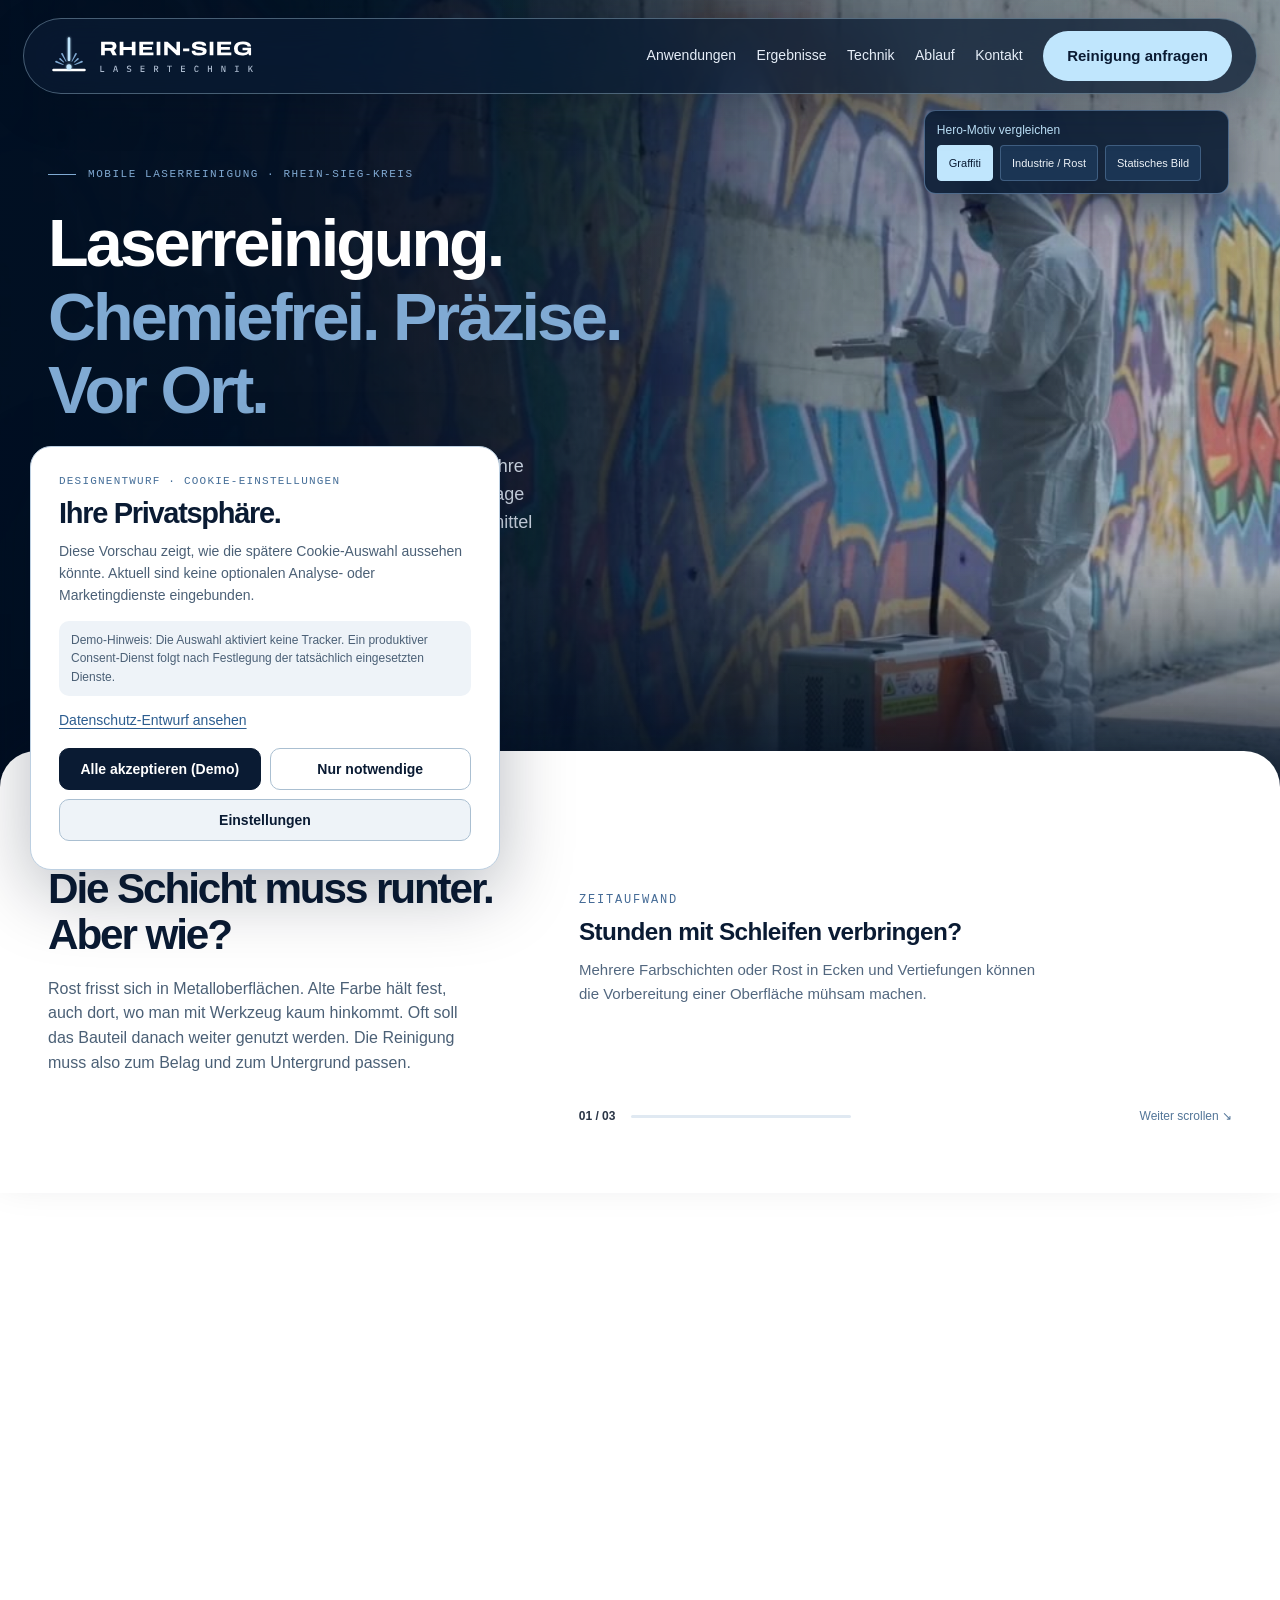
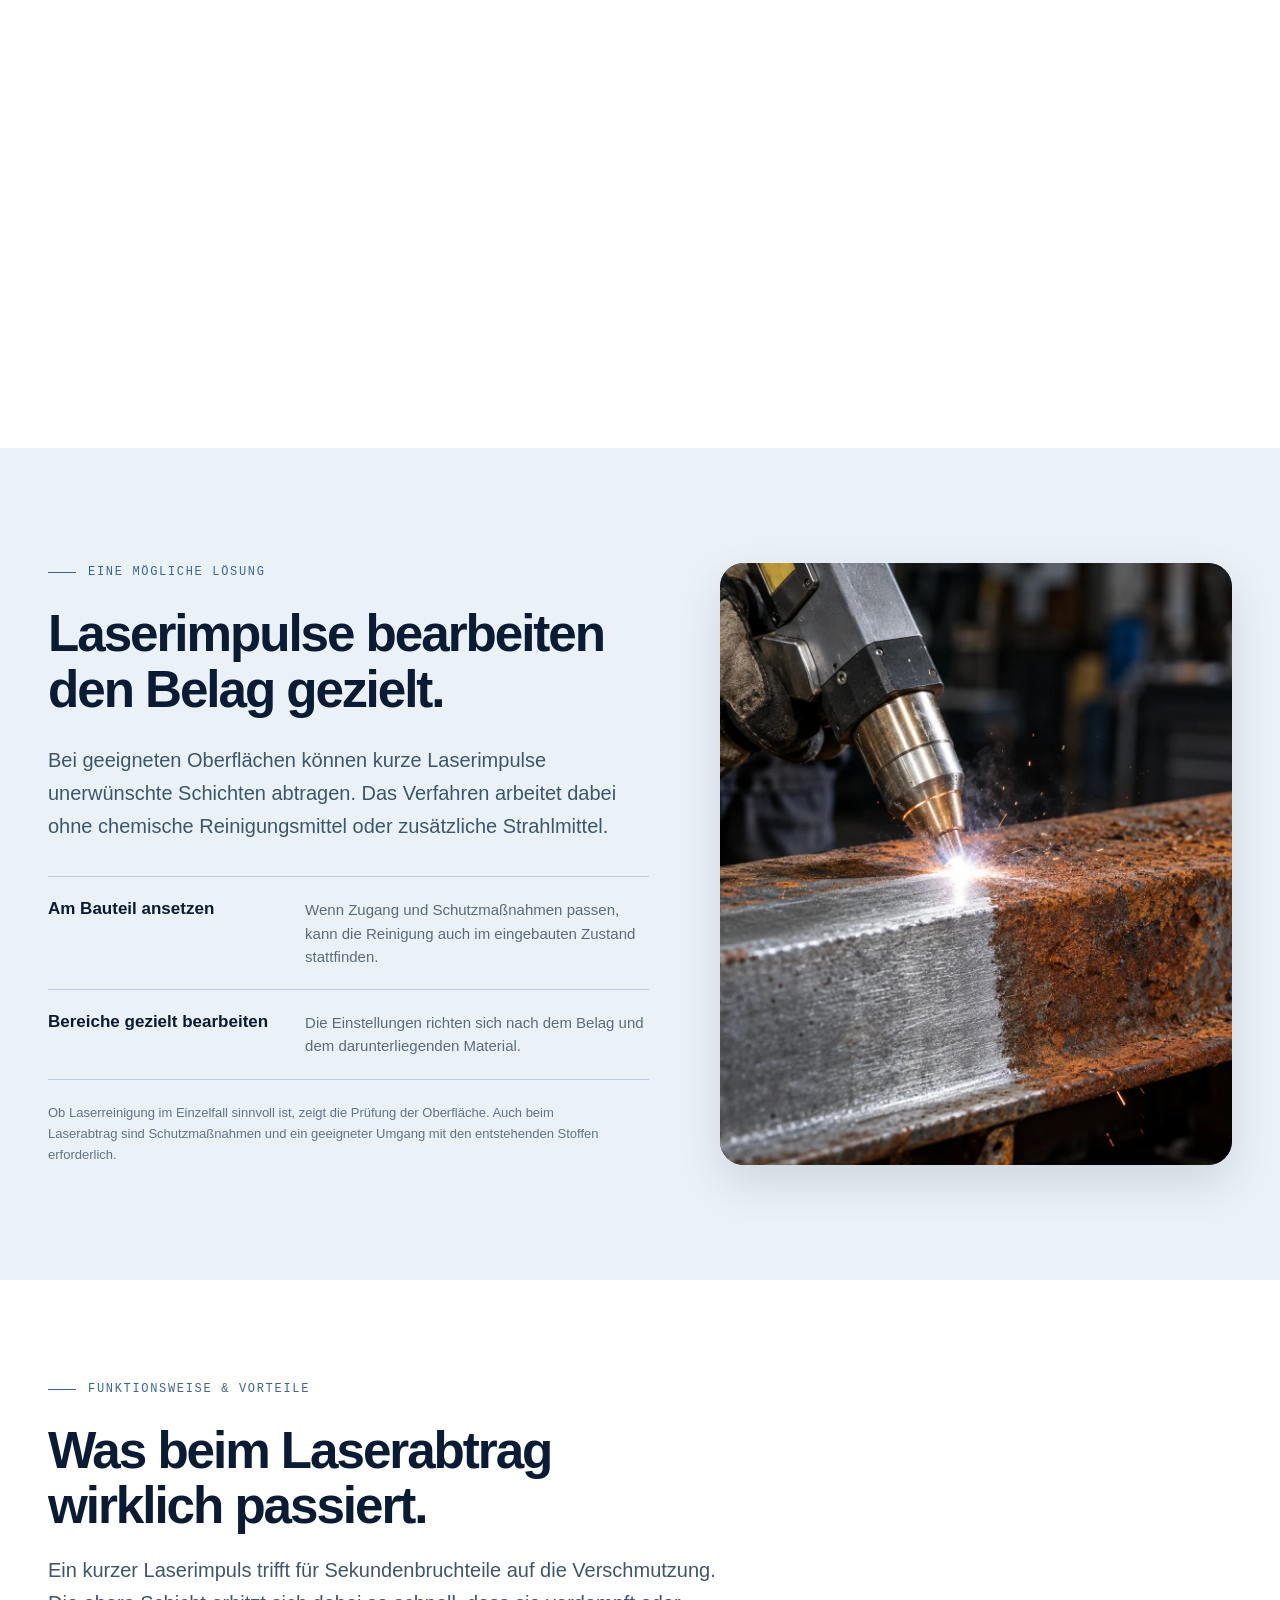
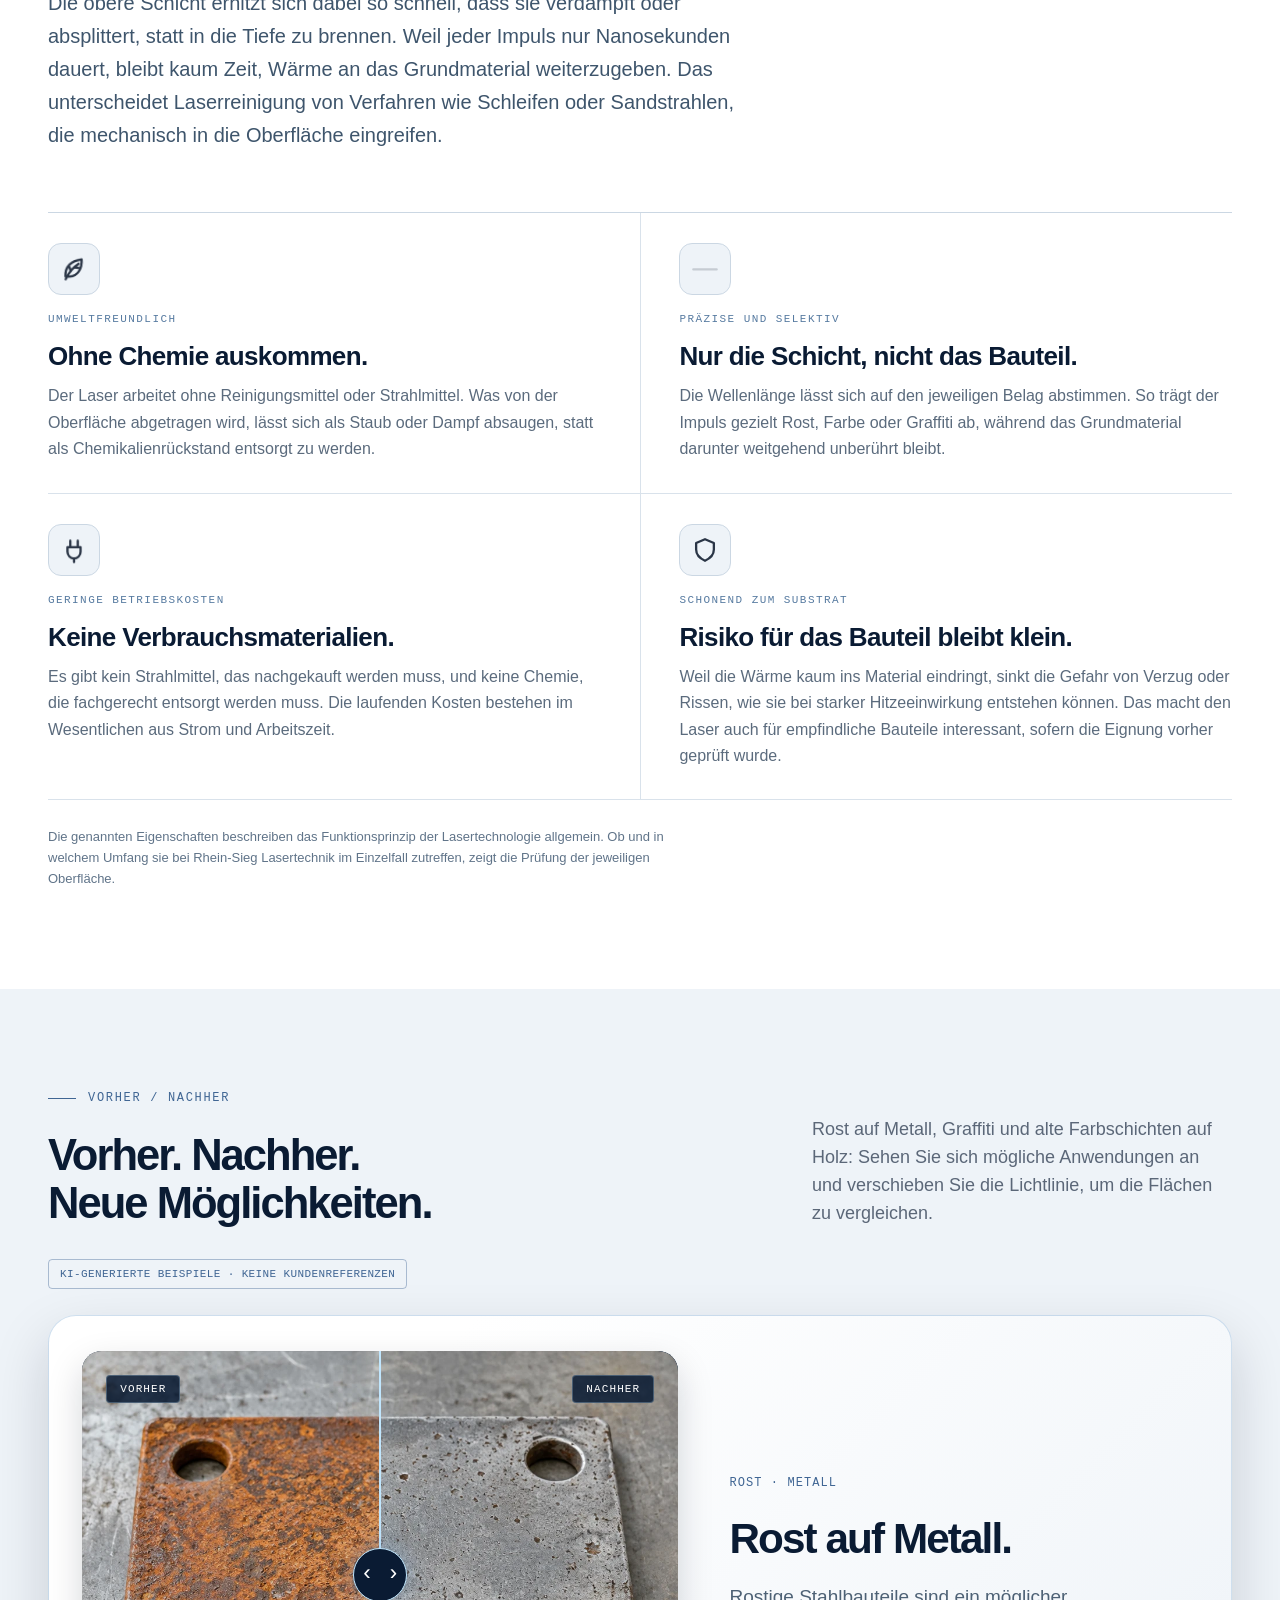
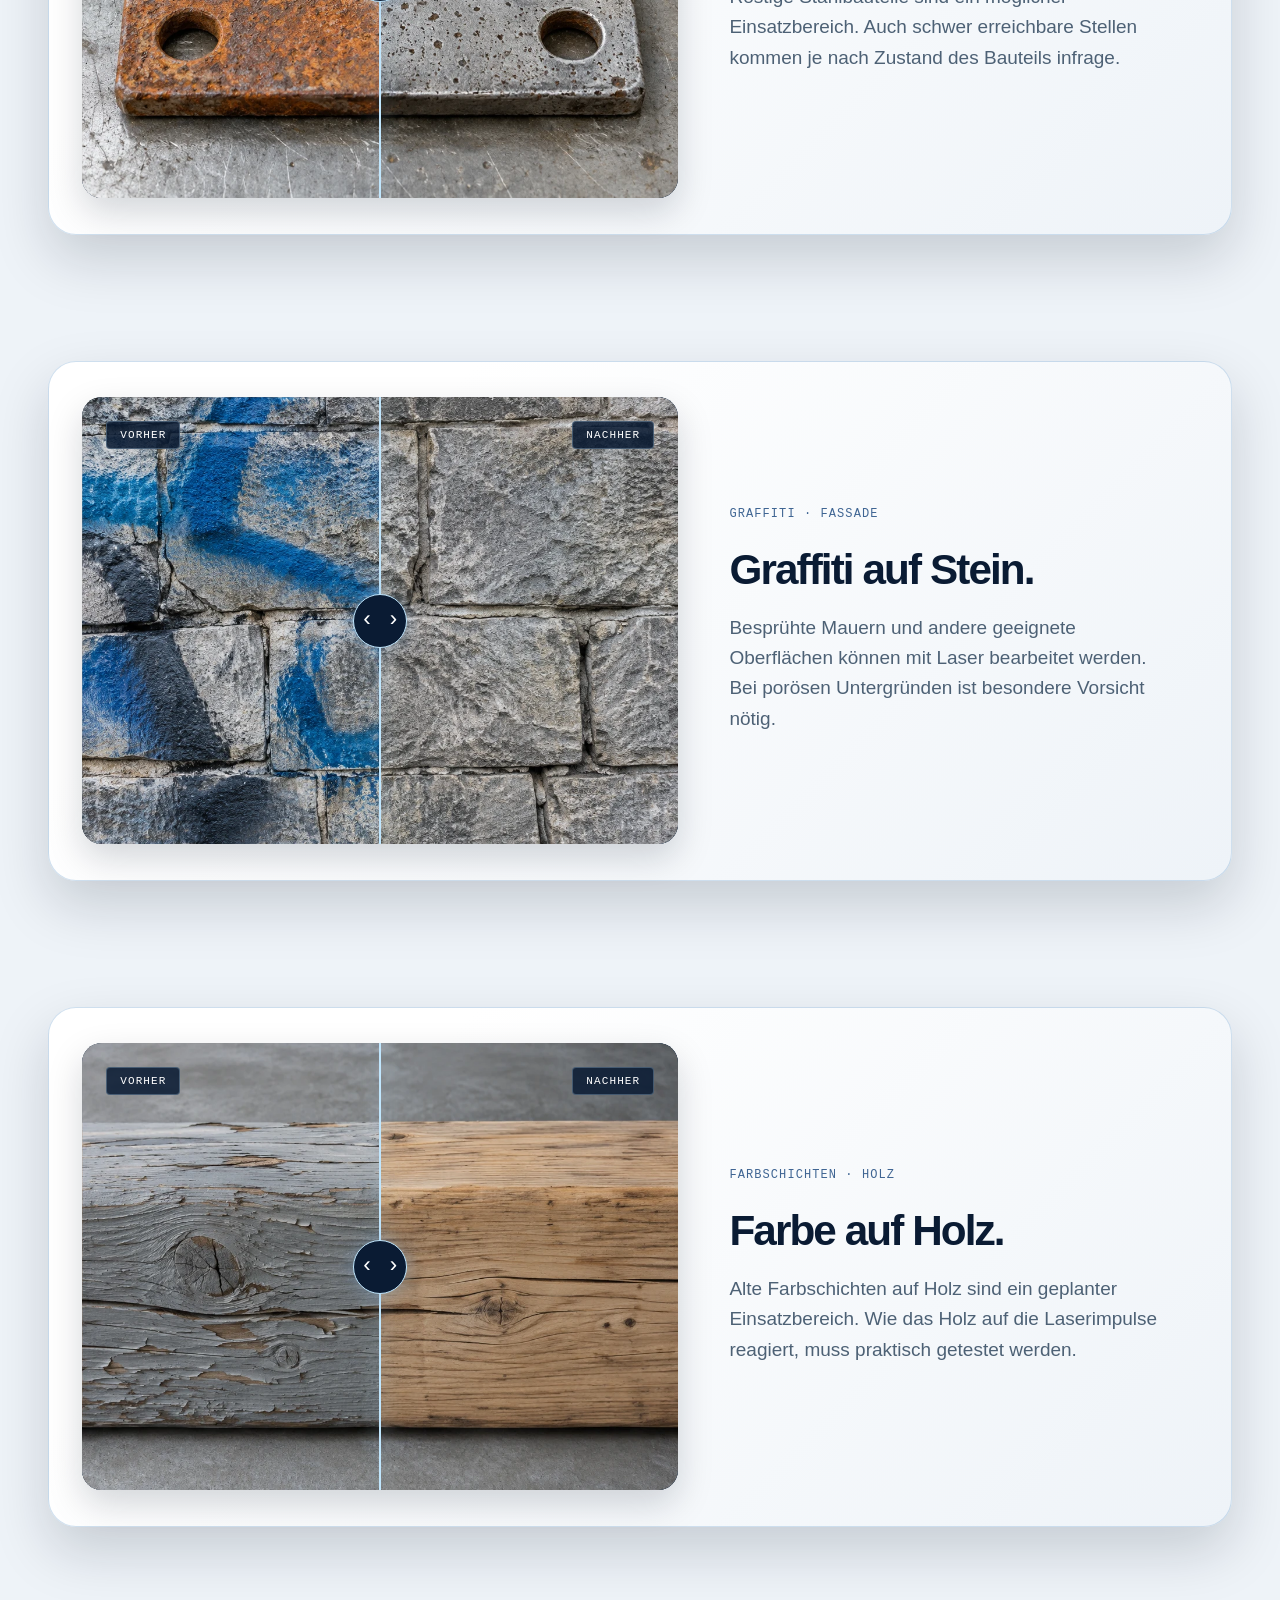
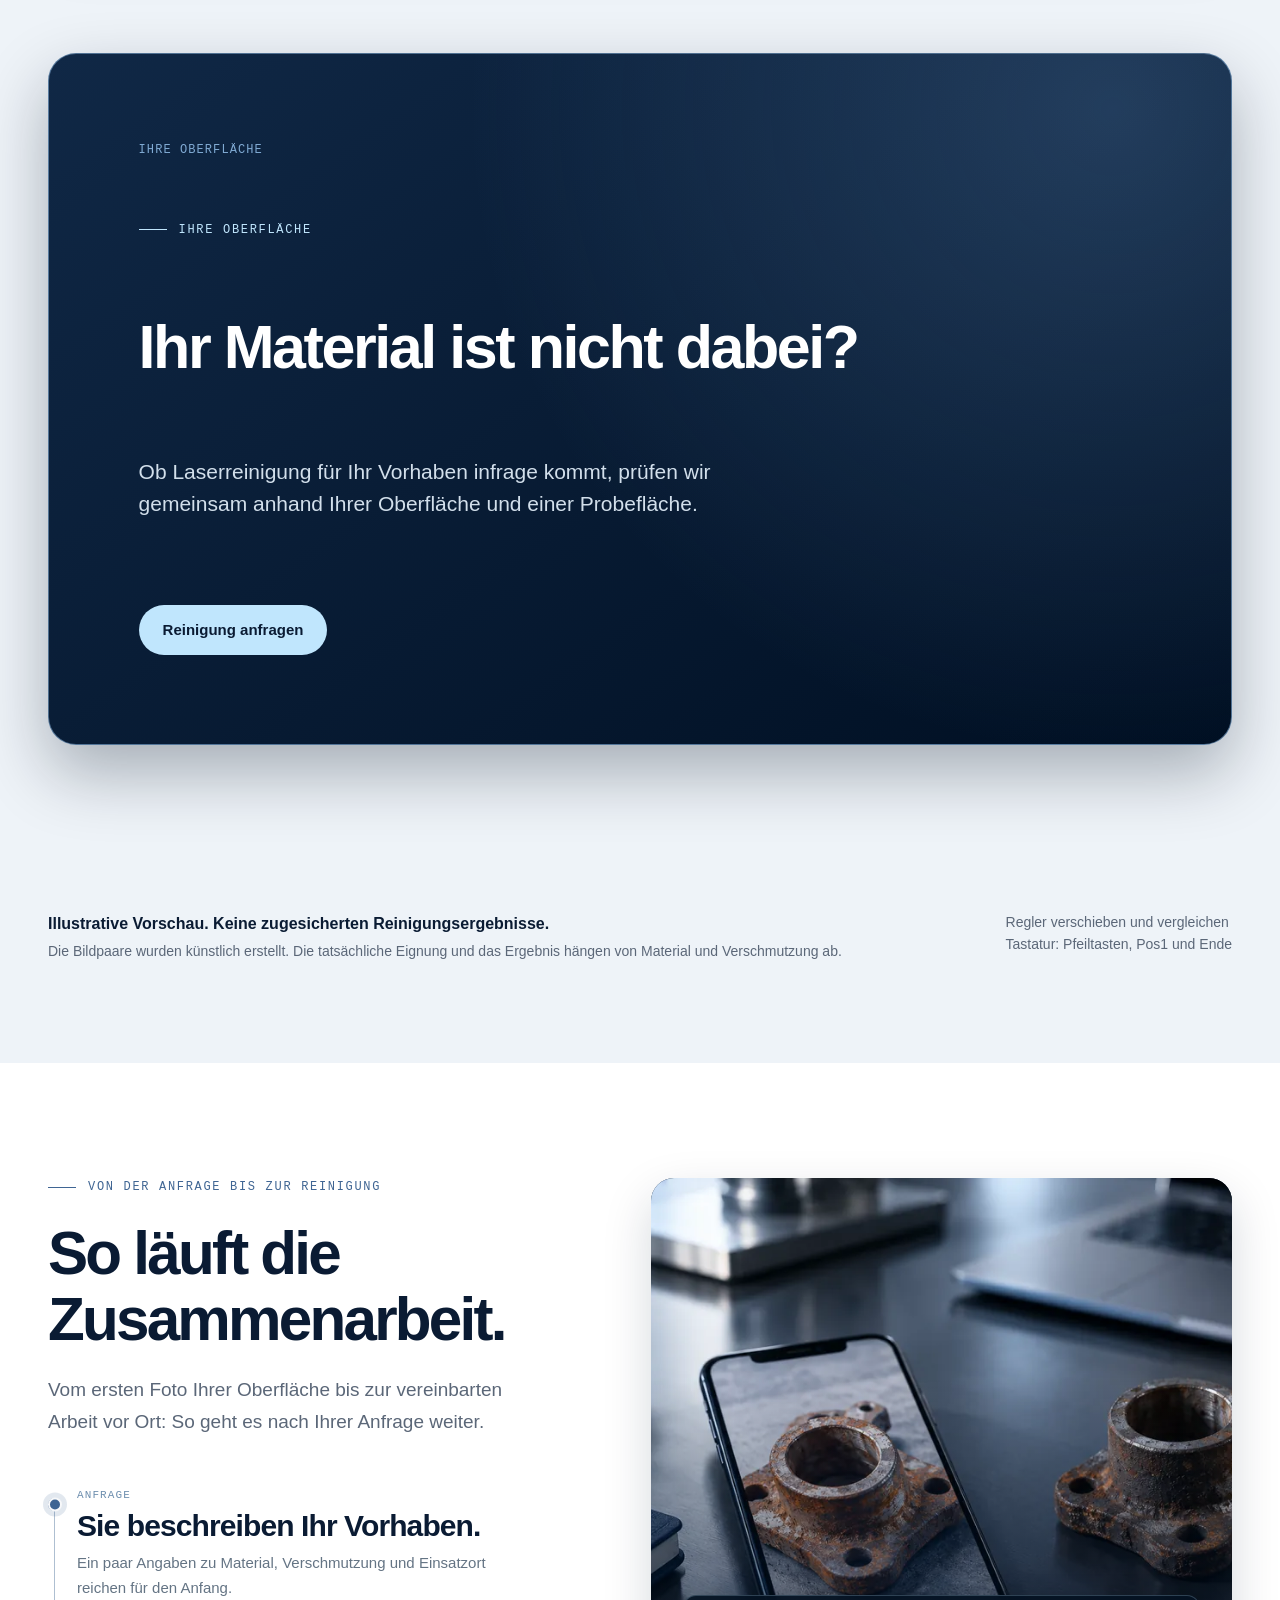
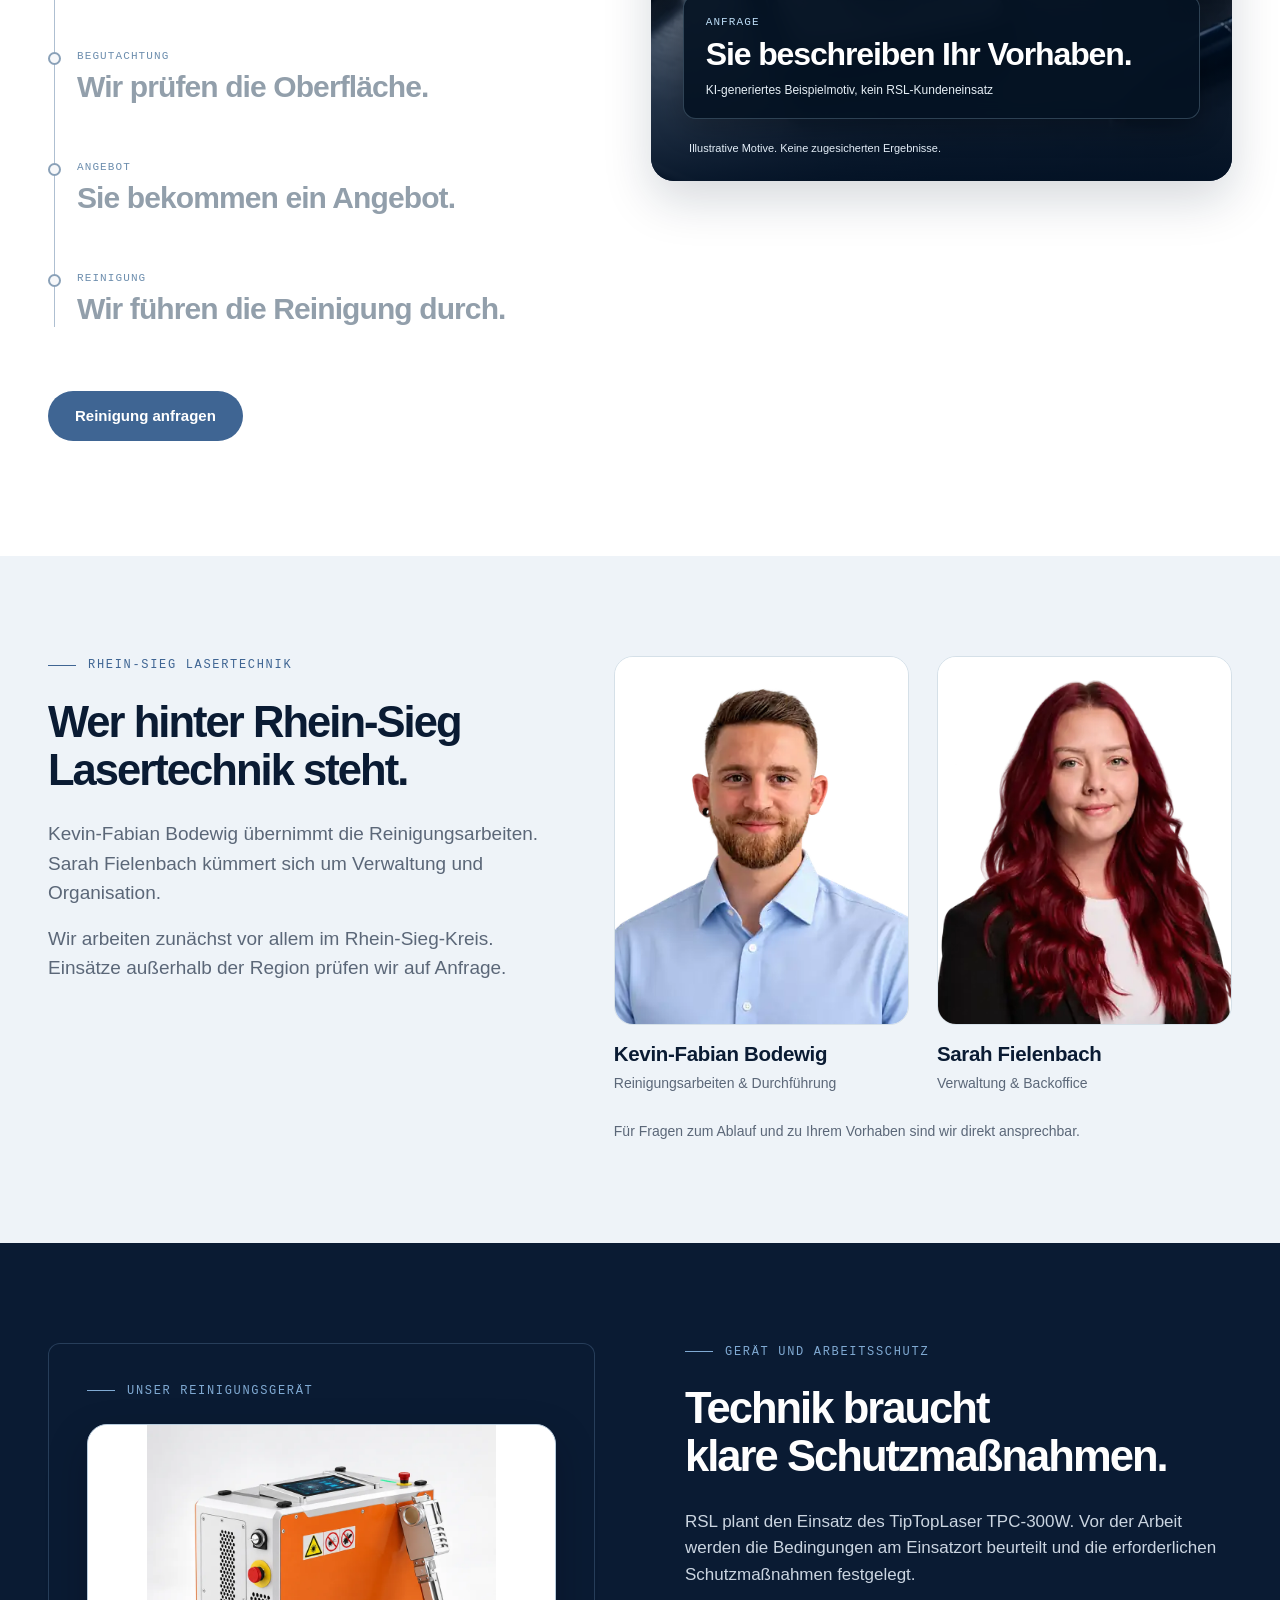
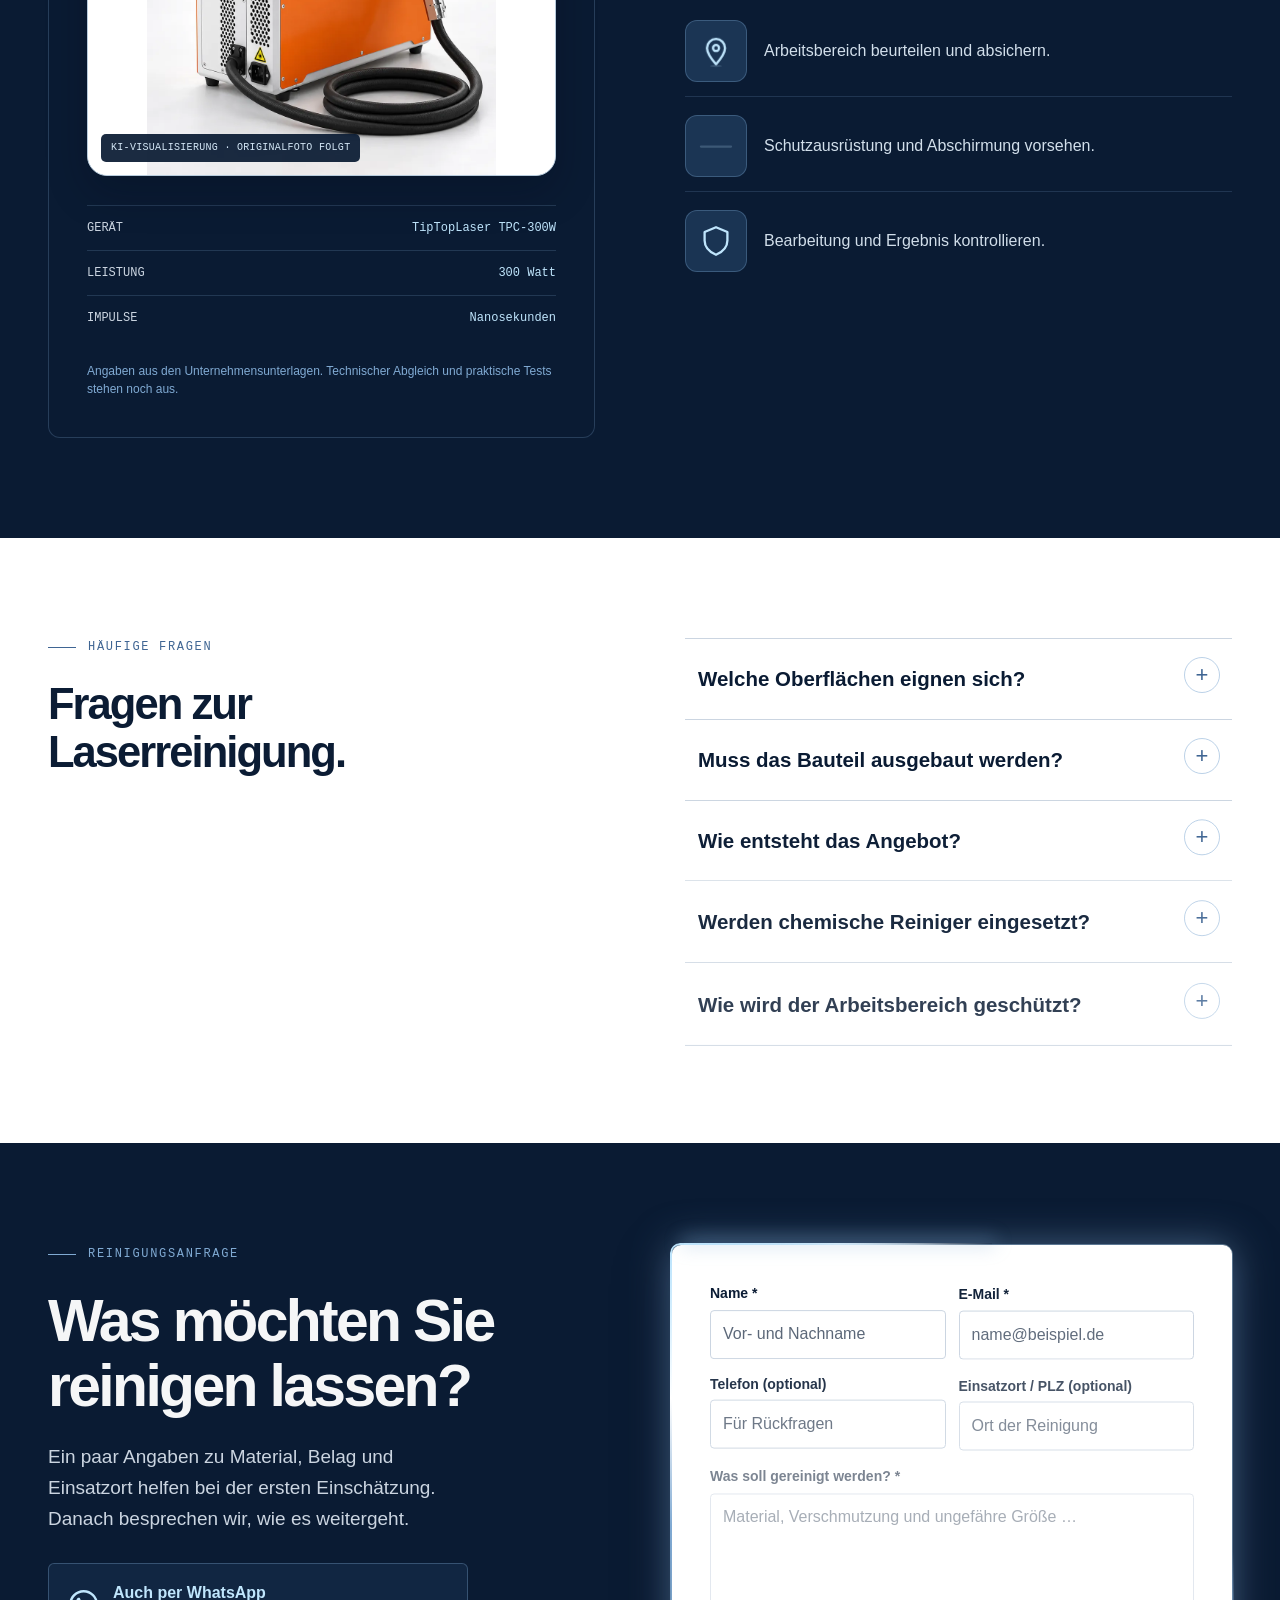
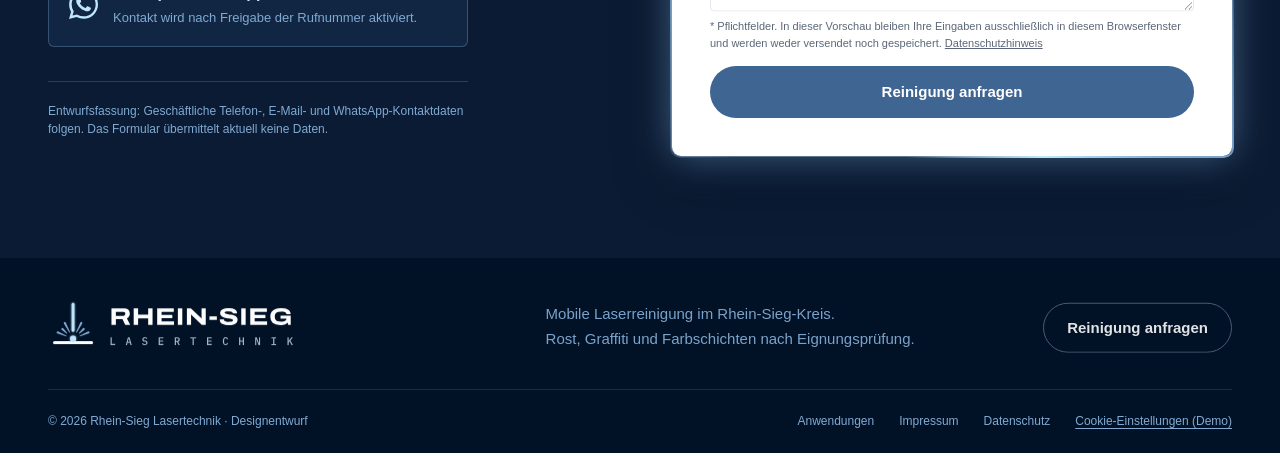
==== commit 37ebfd07: "Align problem section to standard wrap width, drop numbering on benefit labels - Split-scroll sectio" ====
--- a/RSL-Video-Hero-Vorschau/index.html
+++ b/RSL-Video-Hero-Vorschau/index.html
@@ -583,10 +583,10 @@
    <p>Ein kurzer Laserimpuls trifft für Sekundenbruchteile auf die Verschmutzung. Die obere Schicht erhitzt sich dabei so schnell, dass sie verdampft oder absplittert, statt in die Tiefe zu brennen. Weil jeder Impuls nur Nanosekunden dauert, bleibt kaum Zeit, Wärme an das Grundmaterial weiterzugeben. Das unterscheidet Laserreinigung von Verfahren wie Schleifen oder Sandstrahlen, die mechanisch in die Oberfläche eingreifen.</p>
   </div>
   <div class="rsl-benefits-grid">
-   <article><span class="rsl-animated-icon animated rsl-benefits-icon" aria-hidden="true"><svg class="ico" viewBox="0 0 60 60" focusable="false"><g class="leaf stroke"><path d="M12 44C12 22 28 11 49 10c0 20-11 36-29 35-6 0-8-4-8-1Z"/><path d="M12 50c8-15 18-24 30-31M24 34l-2-9M32 26l9 2"/></g></svg></span><span class="rsl-benefits-index">01 · Umweltfreundlich</span><h3>Ohne Chemie auskommen.</h3><p>Der Laser arbeitet ohne Reinigungsmittel oder Strahlmittel. Was von der Oberfläche abgetragen wird, lässt sich als Staub oder Dampf absaugen, statt als Chemikalienrückstand entsorgt zu werden.</p></article>
-   <article><span class="rsl-animated-icon animated rsl-benefits-icon" aria-hidden="true"><svg class="ico" viewBox="0 0 60 60" focusable="false"><path class="stroke" opacity=".2" d="M5 31h50"/><path class="pulse-line stroke" d="M5 31h13l6-12 8 26 7-15h16"/></svg></span><span class="rsl-benefits-index">02 · Präzise und selektiv</span><h3>Nur die Schicht, nicht das Bauteil.</h3><p>Die Wellenlänge lässt sich auf den jeweiligen Belag abstimmen. So trägt der Impuls gezielt Rost, Farbe oder Graffiti ab, während das Grundmaterial darunter weitgehend unberührt bleibt.</p></article>
-   <article><span class="rsl-animated-icon animated rsl-benefits-icon" aria-hidden="true"><svg class="ico" viewBox="0 0 60 60" focusable="false"><g class="plug stroke"><path d="M22 10v14M38 10v14M16 24h28v10a14 14 0 0 1-28 0V24Z"/><path d="M30 48v8"/></g></svg></span><span class="rsl-benefits-index">03 · Geringe Betriebskosten</span><h3>Keine Verbrauchsmaterialien.</h3><p>Es gibt kein Strahlmittel, das nachgekauft werden muss, und keine Chemie, die fachgerecht entsorgt werden muss. Die laufenden Kosten bestehen im Wesentlichen aus Strom und Arbeitszeit.</p></article>
-   <article><span class="rsl-animated-icon animated rsl-benefits-icon" aria-hidden="true"><svg class="ico" viewBox="0 0 60 60" focusable="false"><path class="stroke" d="m30 7 19 8v14c0 12-8 19-19 24-11-5-19-12-19-24V15l19-8Z"/><path class="shield-check stroke" d="m22 30 6 6 12-13"/></svg></span><span class="rsl-benefits-index">04 · Schonend zum Substrat</span><h3>Risiko für das Bauteil bleibt klein.</h3><p>Weil die Wärme kaum ins Material eindringt, sinkt die Gefahr von Verzug oder Rissen, wie sie bei starker Hitzeeinwirkung entstehen können. Das macht den Laser auch für empfindliche Bauteile interessant, sofern die Eignung vorher geprüft wurde.</p></article>
+   <article><span class="rsl-animated-icon animated rsl-benefits-icon" aria-hidden="true"><svg class="ico" viewBox="0 0 60 60" focusable="false"><g class="leaf stroke"><path d="M12 44C12 22 28 11 49 10c0 20-11 36-29 35-6 0-8-4-8-1Z"/><path d="M12 50c8-15 18-24 30-31M24 34l-2-9M32 26l9 2"/></g></svg></span><span class="rsl-benefits-index">Umweltfreundlich</span><h3>Ohne Chemie auskommen.</h3><p>Der Laser arbeitet ohne Reinigungsmittel oder Strahlmittel. Was von der Oberfläche abgetragen wird, lässt sich als Staub oder Dampf absaugen, statt als Chemikalienrückstand entsorgt zu werden.</p></article>
+   <article><span class="rsl-animated-icon animated rsl-benefits-icon" aria-hidden="true"><svg class="ico" viewBox="0 0 60 60" focusable="false"><path class="stroke" opacity=".2" d="M5 31h50"/><path class="pulse-line stroke" d="M5 31h13l6-12 8 26 7-15h16"/></svg></span><span class="rsl-benefits-index">Präzise und selektiv</span><h3>Nur die Schicht, nicht das Bauteil.</h3><p>Die Wellenlänge lässt sich auf den jeweiligen Belag abstimmen. So trägt der Impuls gezielt Rost, Farbe oder Graffiti ab, während das Grundmaterial darunter weitgehend unberührt bleibt.</p></article>
+   <article><span class="rsl-animated-icon animated rsl-benefits-icon" aria-hidden="true"><svg class="ico" viewBox="0 0 60 60" focusable="false"><g class="plug stroke"><path d="M22 10v14M38 10v14M16 24h28v10a14 14 0 0 1-28 0V24Z"/><path d="M30 48v8"/></g></svg></span><span class="rsl-benefits-index">Geringe Betriebskosten</span><h3>Keine Verbrauchsmaterialien.</h3><p>Es gibt kein Strahlmittel, das nachgekauft werden muss, und keine Chemie, die fachgerecht entsorgt werden muss. Die laufenden Kosten bestehen im Wesentlichen aus Strom und Arbeitszeit.</p></article>
+   <article><span class="rsl-animated-icon animated rsl-benefits-icon" aria-hidden="true"><svg class="ico" viewBox="0 0 60 60" focusable="false"><path class="stroke" d="m30 7 19 8v14c0 12-8 19-19 24-11-5-19-12-19-24V15l19-8Z"/><path class="shield-check stroke" d="m22 30 6 6 12-13"/></svg></span><span class="rsl-benefits-index">Schonend zum Substrat</span><h3>Risiko für das Bauteil bleibt klein.</h3><p>Weil die Wärme kaum ins Material eindringt, sinkt die Gefahr von Verzug oder Rissen, wie sie bei starker Hitzeeinwirkung entstehen können. Das macht den Laser auch für empfindliche Bauteile interessant, sofern die Eignung vorher geprüft wurde.</p></article>
   </div>
   <p class="rsl-benefits-note">Die genannten Eigenschaften beschreiben das Funktionsprinzip der Lasertechnologie allgemein. Ob und in welchem Umfang sie bei Rhein-Sieg Lasertechnik im Einzelfall zutreffen, zeigt die Prüfung der jeweiligen Oberfläche.</p>
  </div>
--- a/RSL-Video-Hero-Vorschau/assets/rsl-gsap-motion.css
+++ b/RSL-Video-Hero-Vorschau/assets/rsl-gsap-motion.css
@@ -8,7 +8,7 @@
 @media(min-width:960px) and (min-height:760px){
   .rsl-problem.rsl-split-active.section{padding:clamp(72px,8vh,104px) 0 clamp(48px,7vh,82px);min-height:0;overflow:visible;background:#fff}
   .rsl-problem.rsl-split-active .rsl-problem-sticky>.wrap{
-    width:min(1280px,calc(100% - 96px));min-width:0;
+    width:min(1200px,calc(100% - 96px));min-width:0;
     display:grid;grid-template-columns:minmax(0,.82fr) minmax(0,1.18fr);
     column-gap:clamp(48px,6vw,110px);align-items:center;
   }
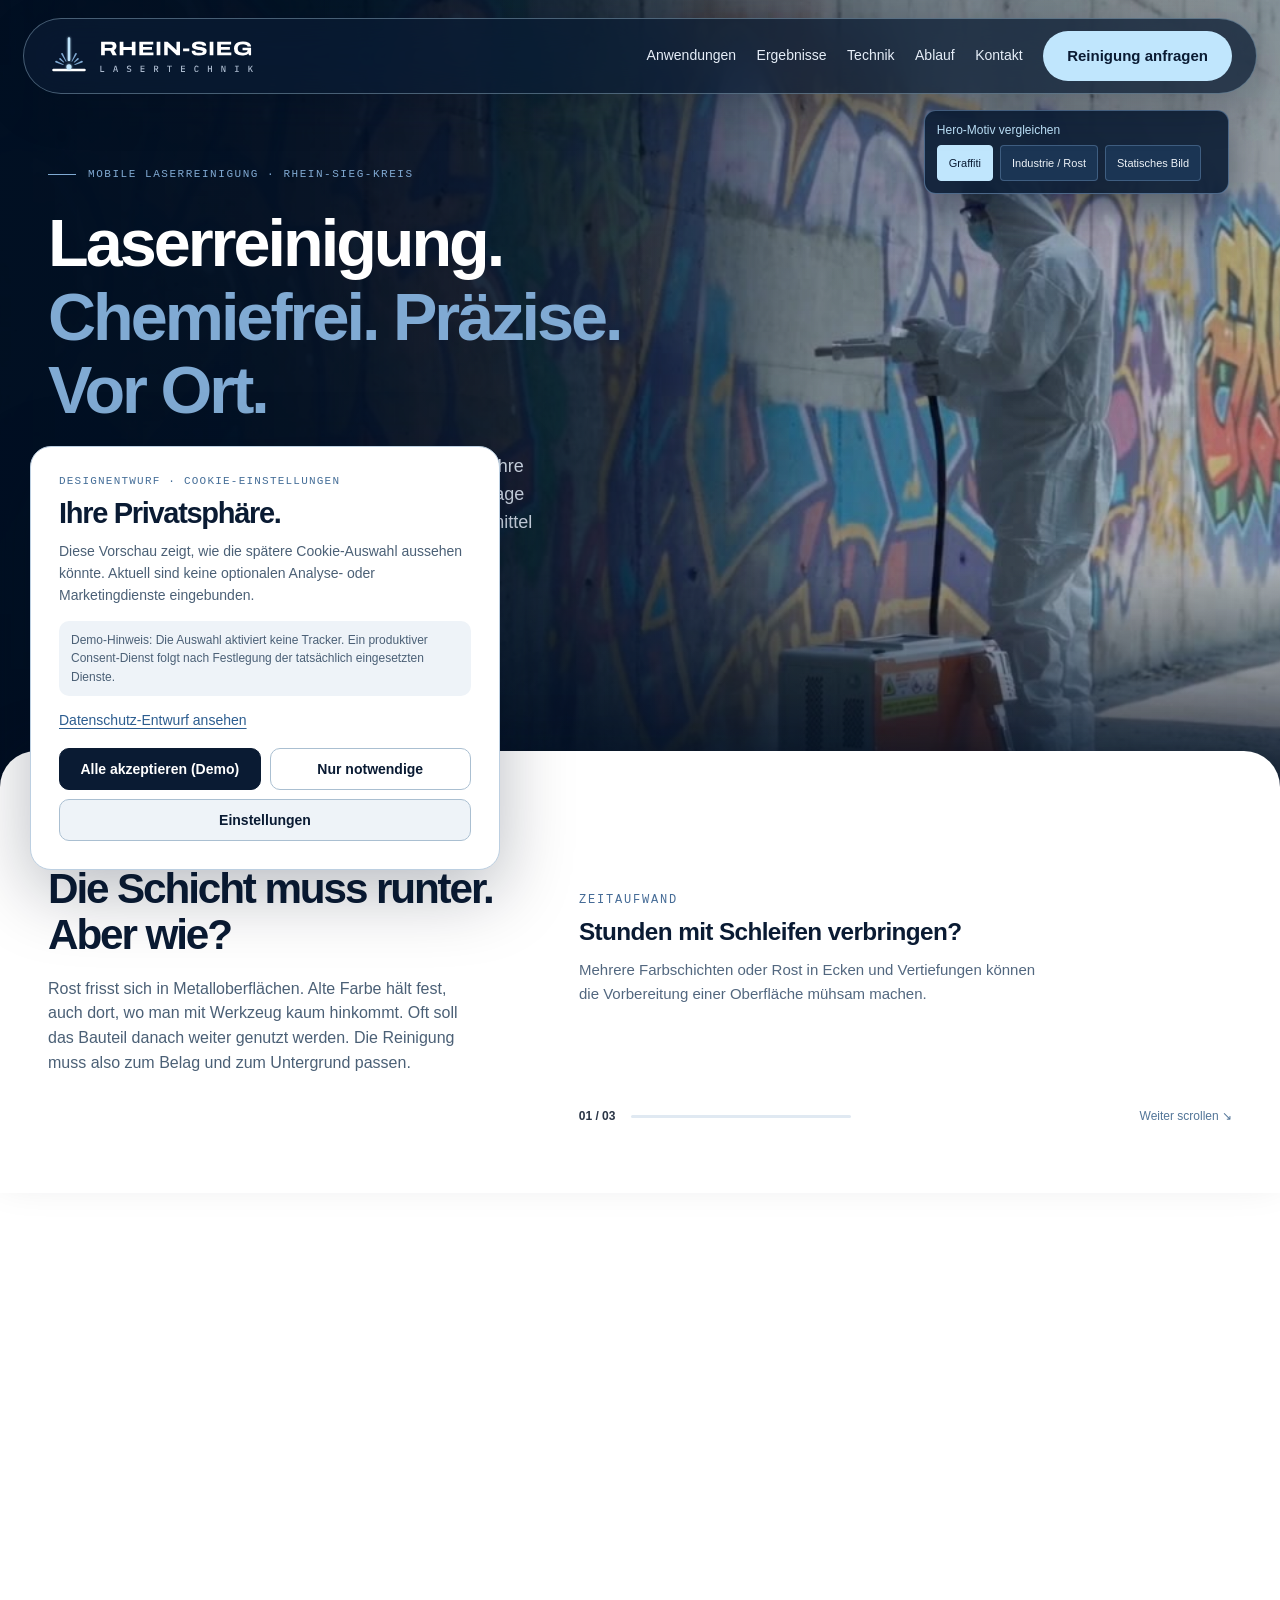
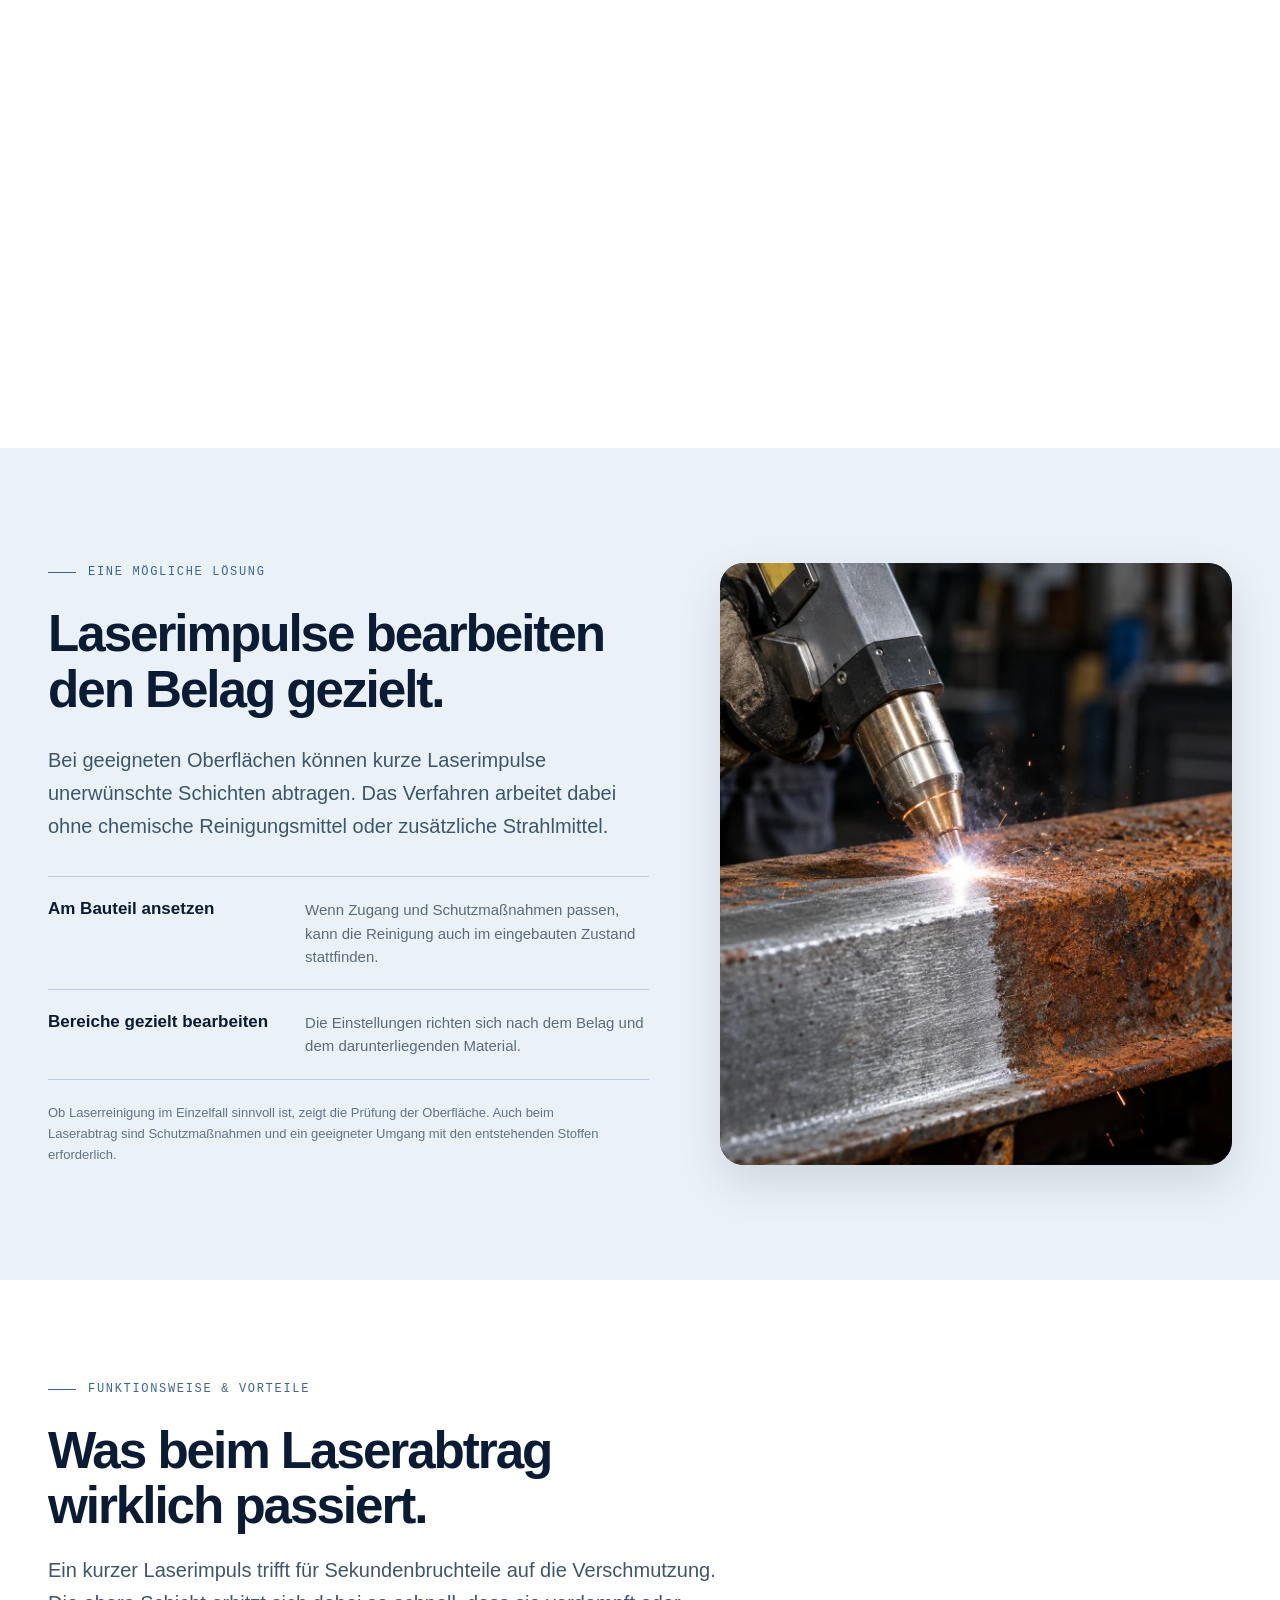
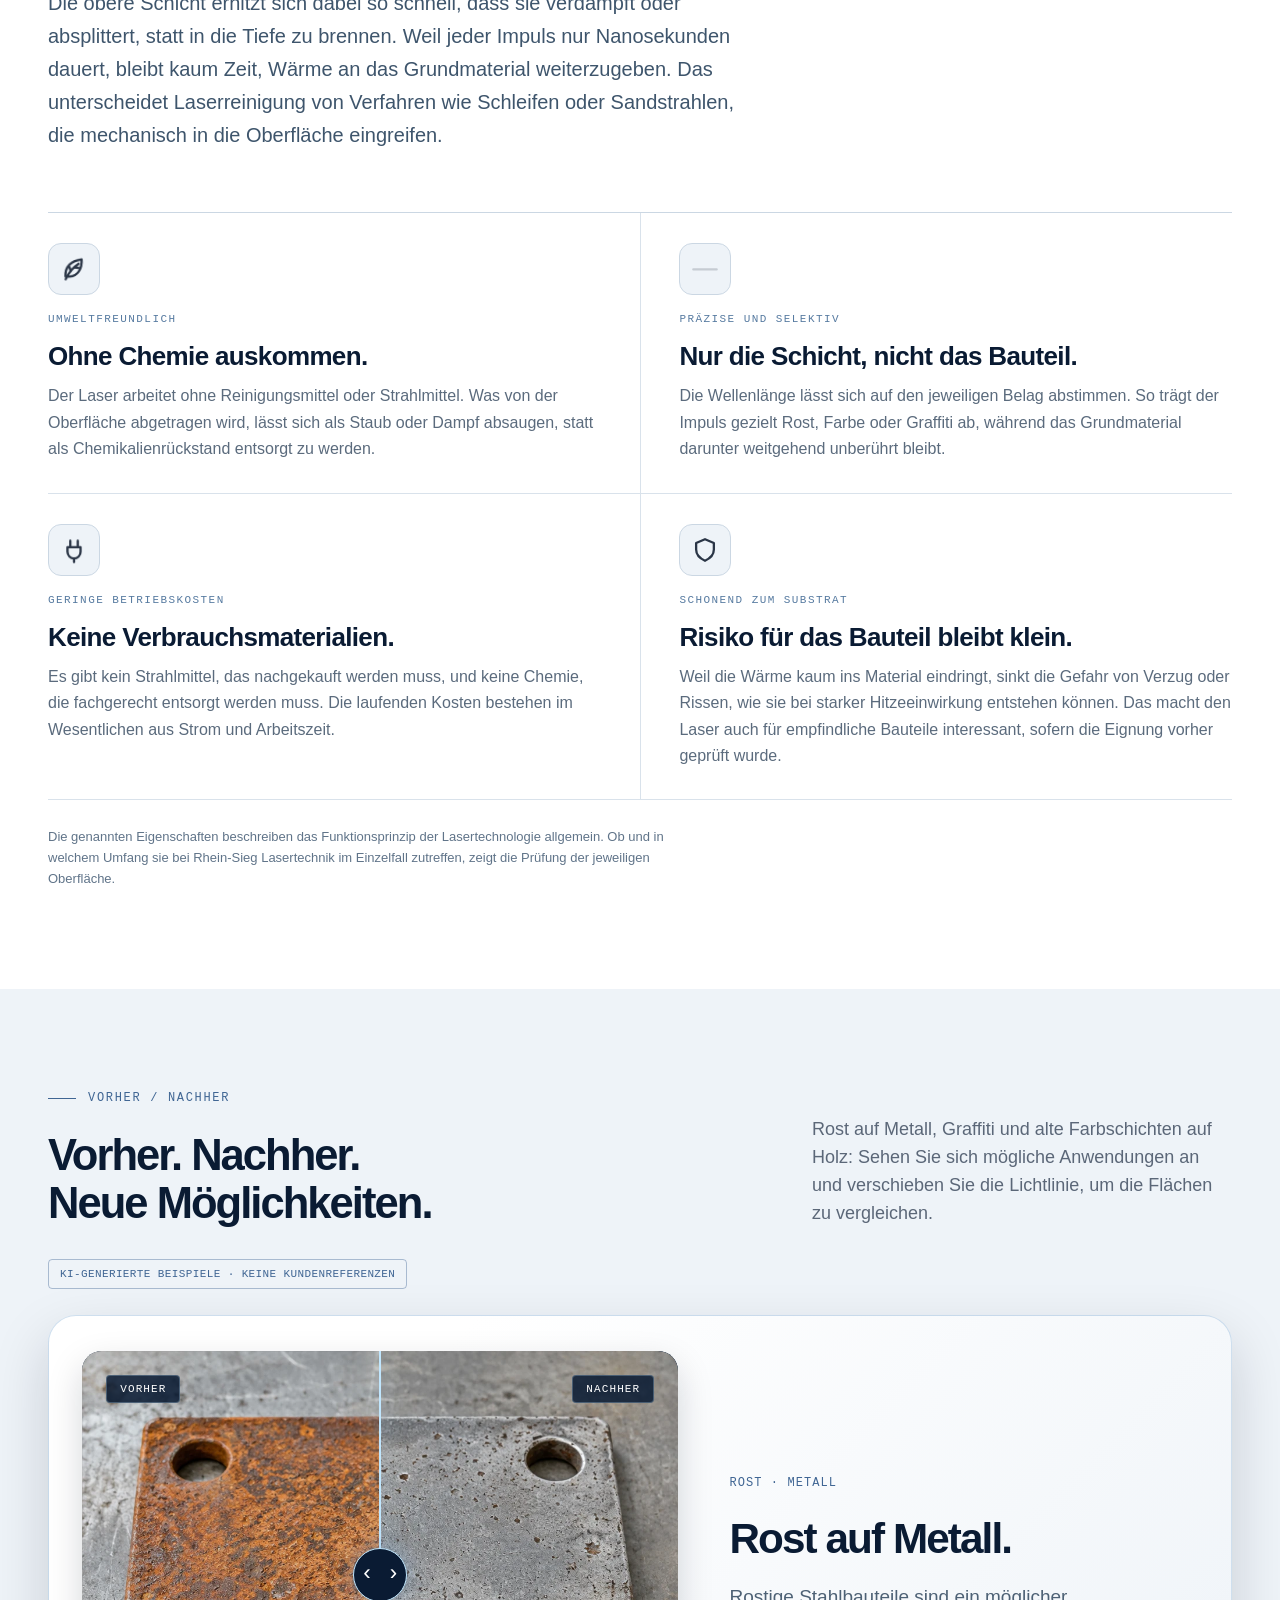
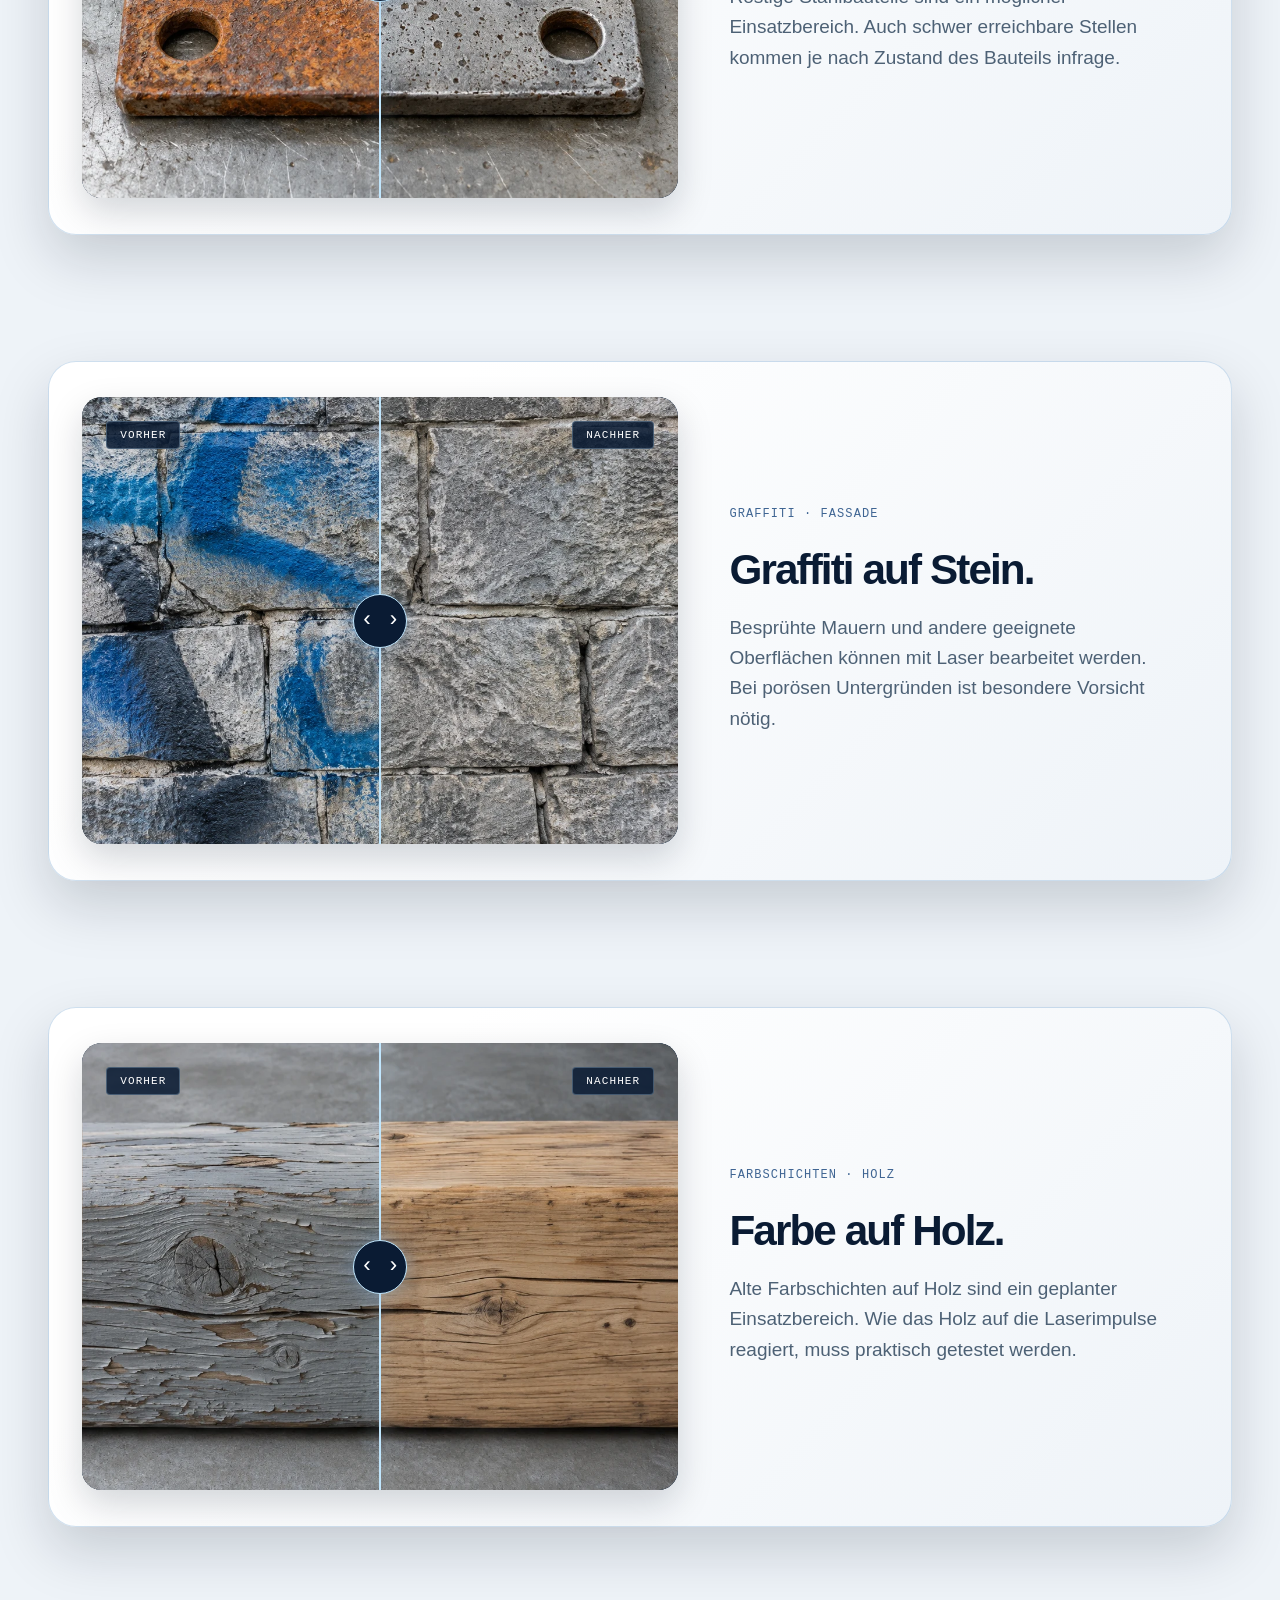
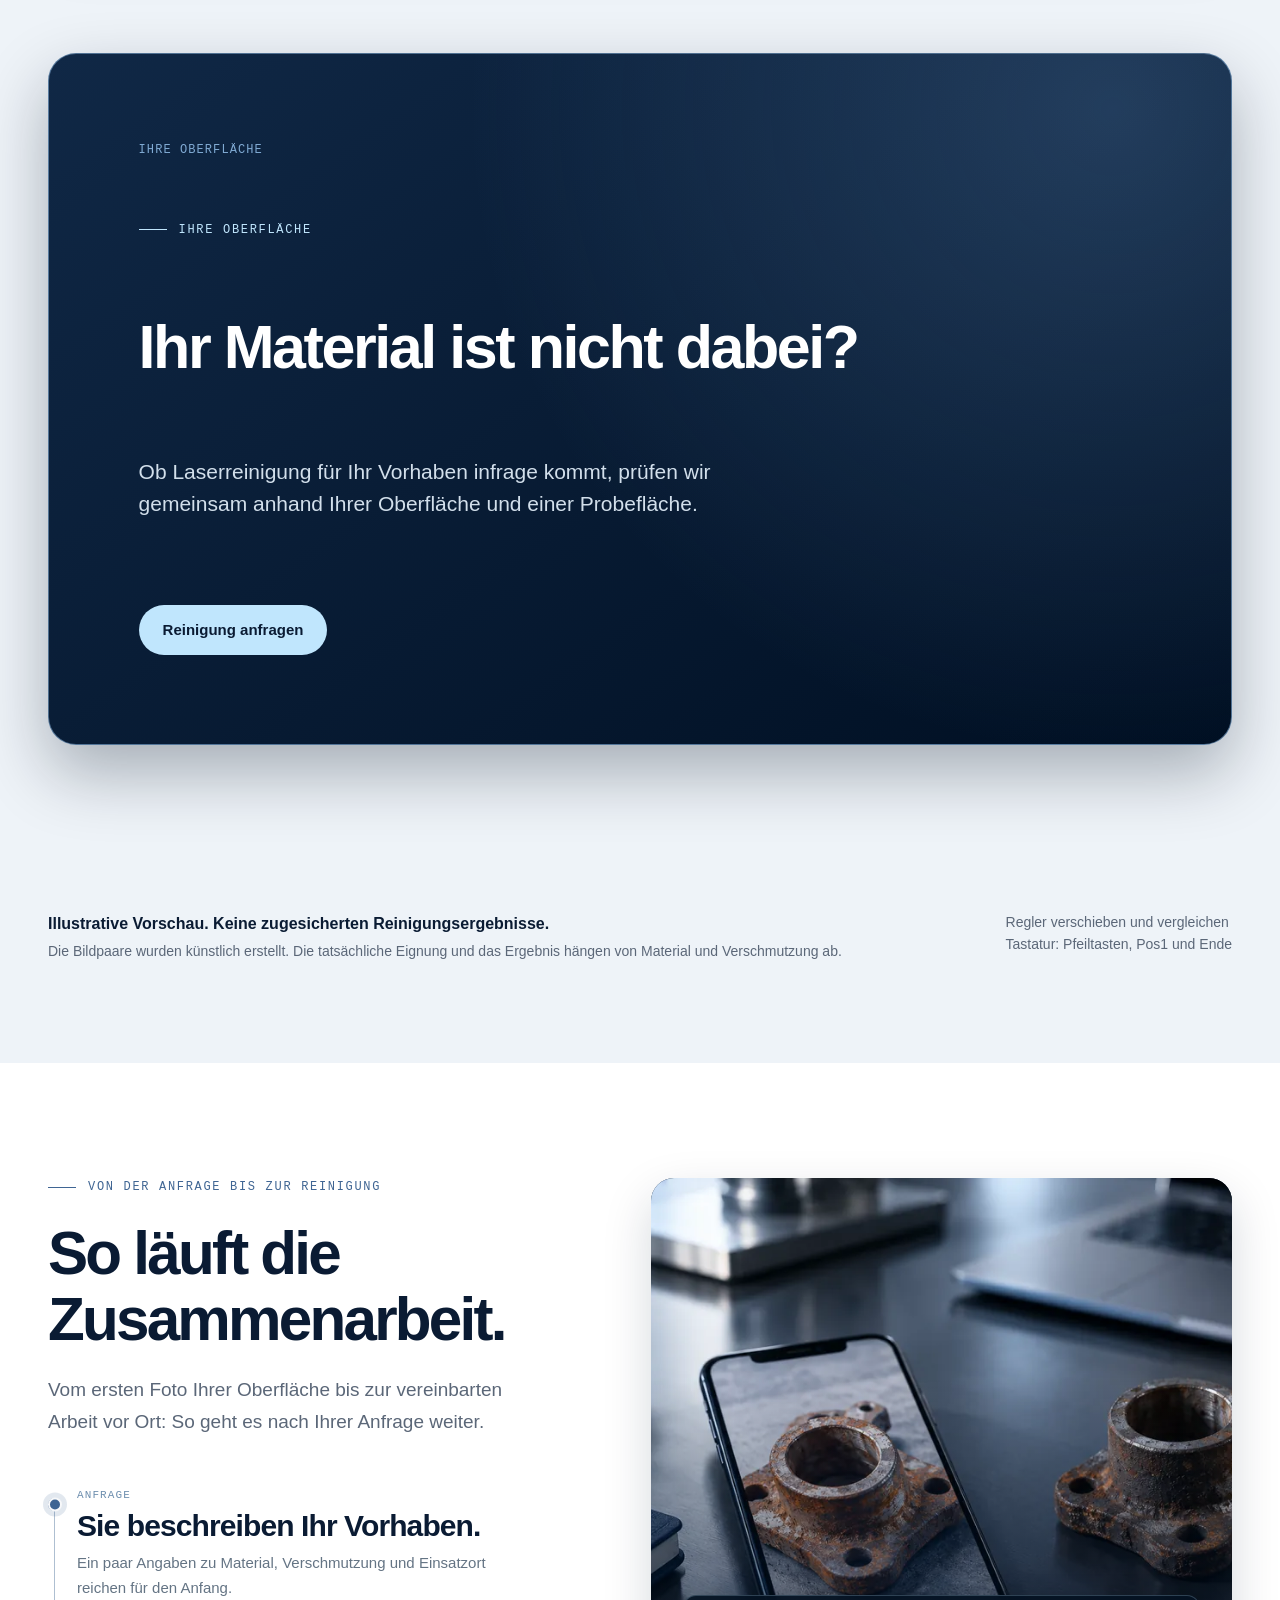
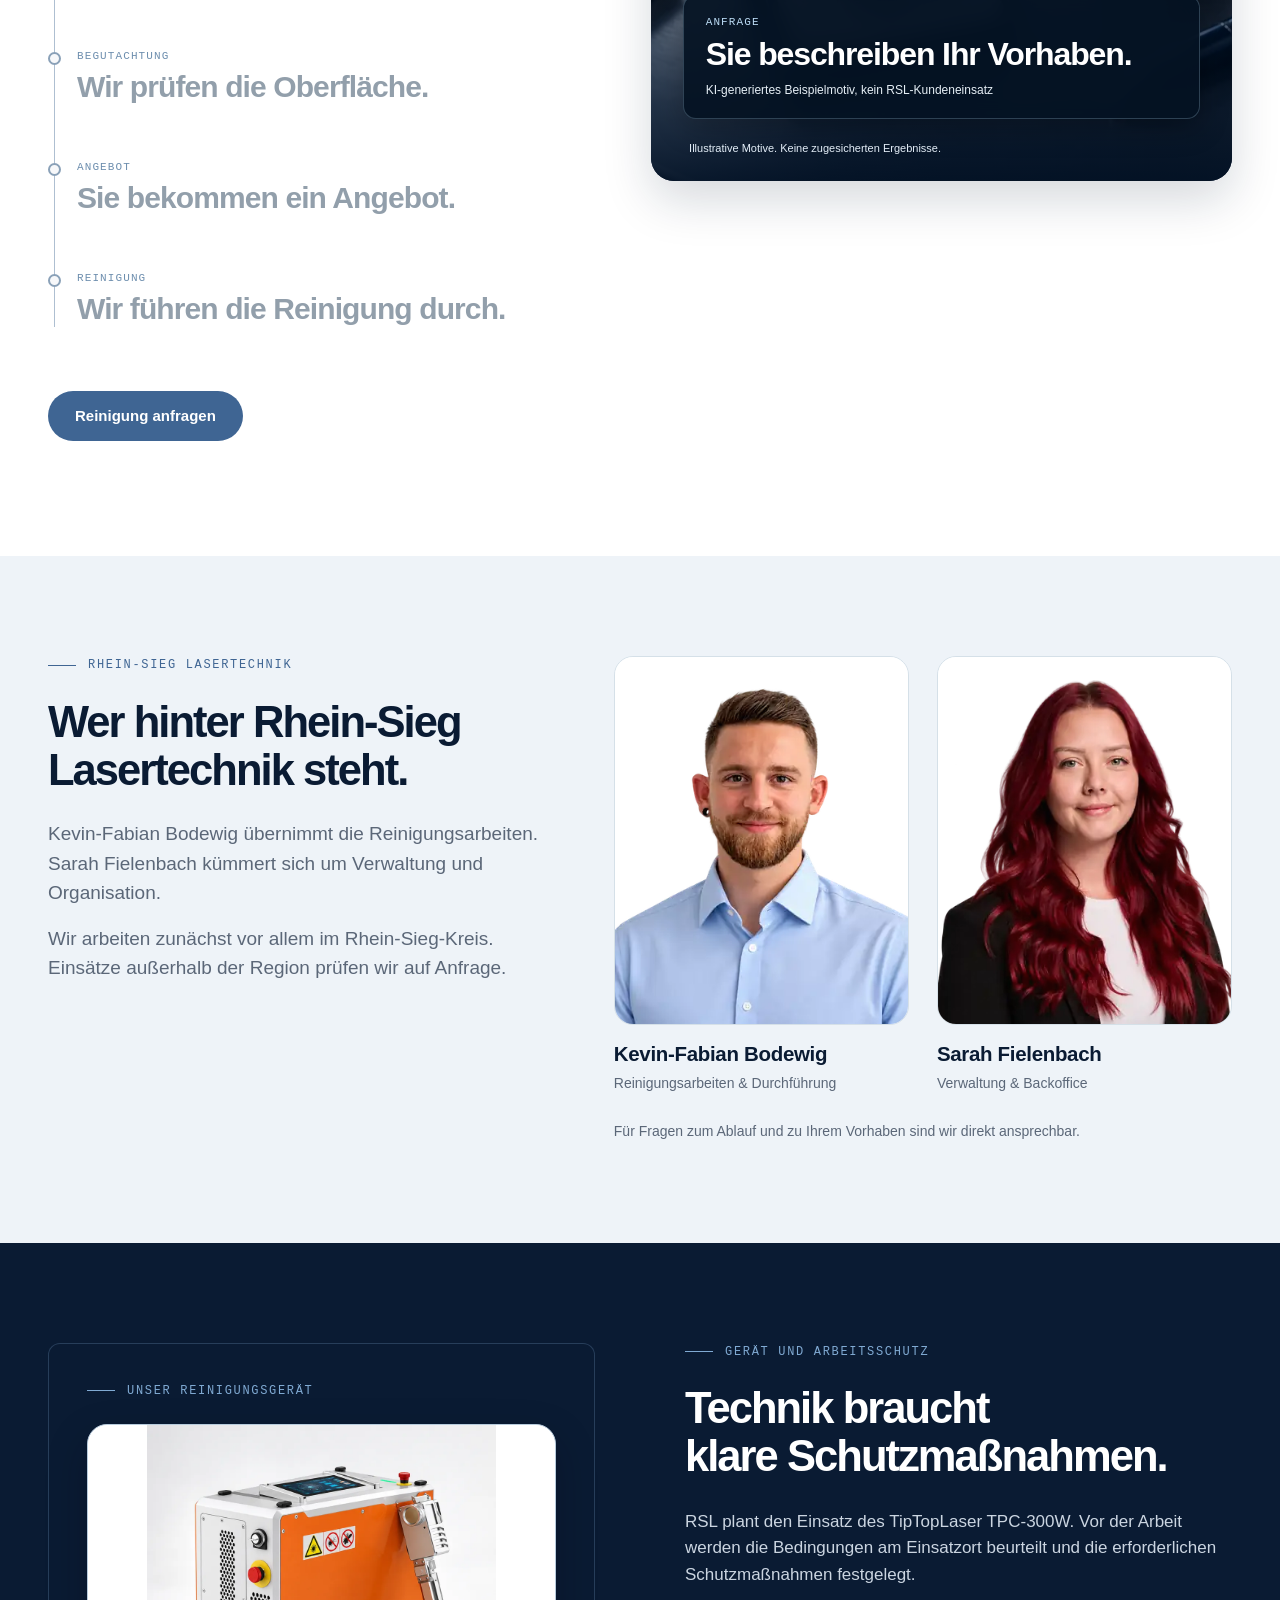
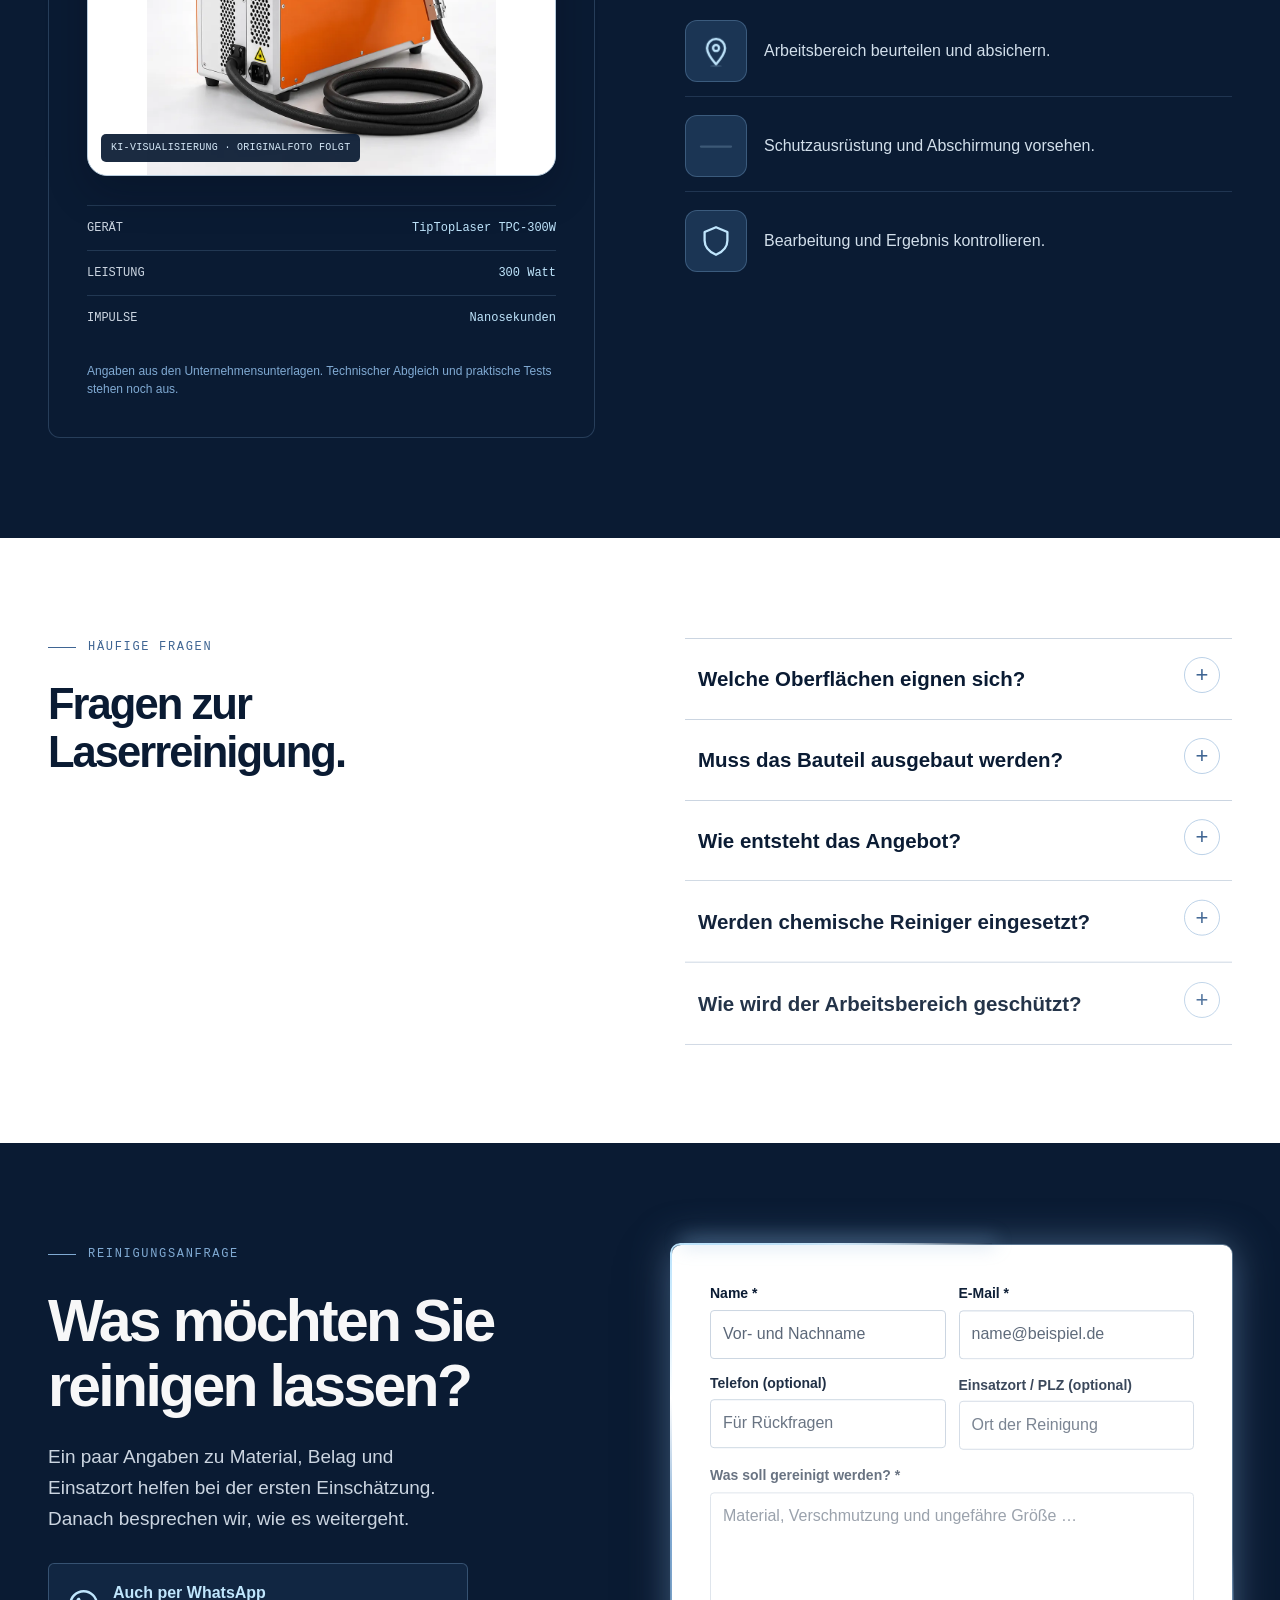
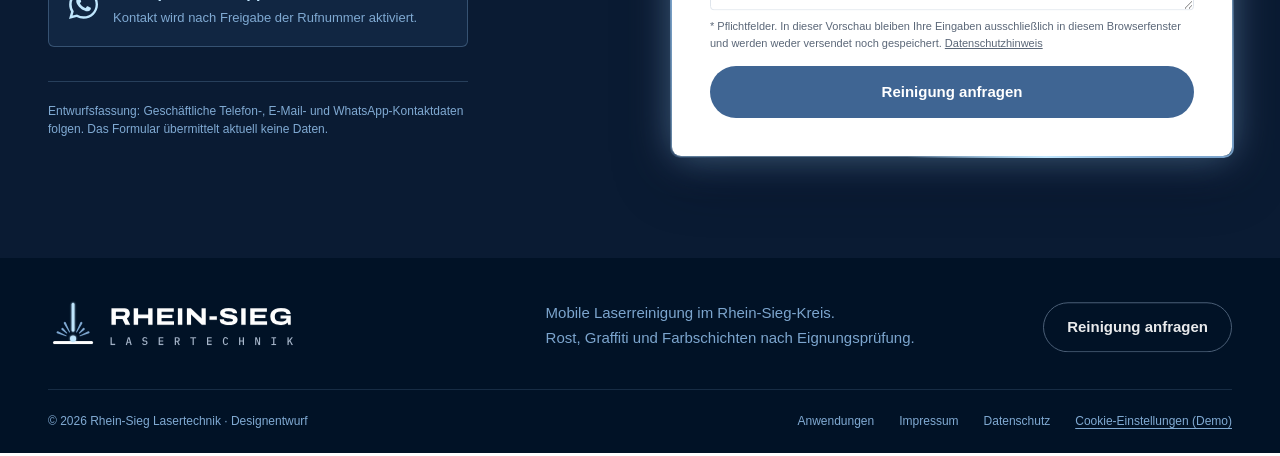
==== commit 00419759: "Mobile: clean up comparison tabs, replace Ablauf card-stack with a timeline - Drop the "Vorher / Nac" ====
--- a/RSL-Video-Hero-Vorschau/index.html
+++ b/RSL-Video-Hero-Vorschau/index.html
@@ -471,6 +471,7 @@
  .rsl-timeline-mobile-preview img{display:block;width:100%;height:100%;object-fit:cover}.rsl-timeline-mobile-preview .rsl-timeline-scene{inset:0}
  .rsl-timeline-mobile-preview:after{content:'';position:absolute;inset:25% 0 0;background:linear-gradient(transparent,#000f22eb);pointer-events:none}
  .rsl-timeline-mobile-preview figcaption{position:absolute;z-index:1;bottom:17px;left:19px;right:19px;display:flex;flex-direction:column;gap:4px;color:#fff}
+ .rsl-timeline-mobile-preview figcaption:before{content:'';position:absolute;z-index:-1;inset:-10px -13px;background:#0a1b3330;border-radius:10px;border:1px solid #c0e6fd29;backdrop-filter:blur(6px);-webkit-backdrop-filter:blur(6px)}
  .rsl-timeline-mobile-preview figcaption span{font:10px 'IBM Plex Mono',monospace;letter-spacing:.12em;color:#c0e6fd}
  .rsl-timeline-mobile-preview figcaption strong{font:600 clamp(21px,5.1vw,27px) Barlow,Arial,sans-serif;letter-spacing:-.02em;line-height:1.15}
  .rsl-timeline-mobile-preview figcaption small{font-size:10px;line-height:1.35;color:#d2dfeb}
--- a/RSL-Video-Hero-Vorschau/assets/rsl-client-review-20261021.css
+++ b/RSL-Video-Hero-Vorschau/assets/rsl-client-review-20261021.css
@@ -1,8 +1,7 @@
 
 /* Desktop-Rückstellung: ursprüngliche Sticky-Vergleichskarten unverändert.
-   Mobile-only Register beschränken; Timeline-Wrapper auf Desktop layoutneutral. */
+   Mobile-only Register beschränken. */
 .rsl-folder-tab{display:none}
-.rsl-mobile-stage{display:contents}
 
 /* Lösung-Section: Bild auf Desktop/Tablet auf volle Höhe des Textblocks strecken
    statt als kleine, von der Aspect-Ratio begrenzte Box neben dem Text zu stehen. */
@@ -39,8 +38,8 @@
   #ergebnisse .comparison-card:nth-child(3){top:156px;z-index:13}
   #ergebnisse .comparison-cta{top:187px;z-index:14;padding:clamp(24px,6vw,34px)}
   #ergebnisse .rsl-folder-tab{
-    position:relative;display:flex;align-items:center;justify-content:space-between;
-    gap:12px;order:-1;margin:-16px -17px 2px;
+    position:relative;display:flex;align-items:center;
+    order:-1;margin:-16px -17px 2px;
     min-height:49px;padding:11px 17px;
     border-radius:21px 21px 0 0;
     border-bottom:1px solid #d4e1ec;
@@ -51,11 +50,6 @@
   }
   #ergebnisse .comparison-card:nth-child(2) .rsl-folder-tab{background:#e6f0f8}
   #ergebnisse .comparison-card:nth-child(3) .rsl-folder-tab{background:#e2edf6}
-  #ergebnisse .rsl-folder-tab .rsl-folder-indicator{
-    display:flex;gap:5px;align-items:center;font-size:10px;letter-spacing:.06em;
-    color:#627b97
-  }
-  #ergebnisse .rsl-folder-tab .rsl-folder-indicator:after{content:'↕';font:16px Barlow,Arial,sans-serif;color:#3f6593}
   #ergebnisse .comparison-card .comparison{
     flex:none;width:100%;height:auto;aspect-ratio:4/3;border-radius:13px
   }
@@ -63,69 +57,16 @@
   #ergebnisse .comparison-card .stack-number{margin-bottom:8px}
   #ergebnisse .comparison-card .comparison-copy h3{font-size:clamp(23px,5.8vw,29px);margin-bottom:7px}
   #ergebnisse .comparison-card .comparison-copy p{font-size:14px;line-height:1.5}
-  #ergebnisse .comparison-cta .rsl-folder-tab{margin:-24px -24px 15px;background:rgba(192,230,253,.13);color:#c0e6fd;border-color:rgba(192,230,253,.2)}
-  #ergebnisse .comparison-cta .rsl-folder-tab .rsl-folder-indicator{color:#c0e6fd}
-  #ergebnisse .comparison-cta .rsl-folder-tab .rsl-folder-indicator:after{color:#c0e6fd}
   #ergebnisse .comparison-cta h3{font-size:clamp(28px,7vw,37px)}
   #ergebnisse .comparison-cta p{font-size:15px;line-height:1.55}
 
-  /* Zusammenarbeit: jede Stufe wird zur überlappenden Bild-/Textkarte. */
-  #ablauf .rsl-timeline-steps{padding-left:0;display:block;overflow:visible;margin-bottom:24px}
-  #ablauf .rsl-timeline-steps:after,
-  #ablauf .rsl-timeline-line-fill,
-  #ablauf .rsl-timeline-runner{display:none!important}
-  #ablauf .rsl-mobile-stage{
-    display:block;
-    position:sticky;
-    box-sizing:border-box;
-    margin-bottom:24px;
-    padding:16px 16px 18px;
-    border-radius:22px;
-    border:1px solid #cedae7;
-    background:#f7fafc;
-    box-shadow:0 12px 29px rgba(10,27,51,.12);
-    transition:border-color .3s ease,box-shadow .3s ease;
-  }
-  #ablauf .rsl-mobile-stage:nth-child(1){top:94px;z-index:11}
-  #ablauf .rsl-mobile-stage:nth-child(2){top:120px;z-index:12}
-  #ablauf .rsl-mobile-stage:nth-child(3){top:146px;z-index:13}
-  #ablauf .rsl-mobile-stage:nth-child(4){top:172px;z-index:14}
-  #ablauf .rsl-mobile-stage.is-current{border-color:#80aad3;box-shadow:0 15px 36px rgba(10,27,51,.18)}
-  #ablauf .rsl-mobile-stage .rsl-timeline-step{
-    width:100%;min-height:0;padding:0 0 14px 0;color:#0a1b33;
-  }
-  #ablauf .rsl-mobile-stage .rsl-timeline-marker{display:none}
-  #ablauf .rsl-mobile-stage .rsl-timeline-step-body{display:block}
-  #ablauf .rsl-mobile-stage .rsl-timeline-kicker{font-size:10px;letter-spacing:.13em}
-  #ablauf .rsl-mobile-stage .rsl-timeline-step-body strong{
-    display:block;margin:6px 0;color:#0a1b33!important;
-    font-size:clamp(20px,5.2vw,26px)!important;line-height:1.2
-  }
-  #ablauf .rsl-mobile-stage .rsl-timeline-description{
-    display:block!important;font-size:14px;line-height:1.42;color:#52677f
-  }
-  #ablauf .rsl-timeline.is-mobile-enhanced .rsl-timeline-visual,
-  #ablauf.rsl-timeline.is-mobile-enhanced .rsl-timeline-visual{display:none!important}
-  #ablauf .rsl-mobile-stage .rsl-timeline-mobile-preview,
-  #ablauf .rsl-mobile-stage .rsl-timeline-step.is-active + .rsl-timeline-mobile-preview{
-    display:block!important;margin:0;aspect-ratio:16/9;
-    min-height:155px;max-height:260px;overflow:hidden;border-radius:14px;
-  }
-  #ablauf .rsl-mobile-stage .rsl-timeline-mobile-preview figcaption{
-    left:10px;right:10px;bottom:9px;padding:8px 11px;border-radius:8px
-  }
-  #ablauf .rsl-mobile-stage .rsl-timeline-mobile-preview figcaption strong{font-size:clamp(17px,4.4vw,22px)}
-  #ablauf .rsl-mobile-stage.is-current .rsl-timeline-mobile-preview img{
-    transform:scale(1.025);transition:transform .7s cubic-bezier(.2,.7,.2,1)
-  }
+  /* Zusammenarbeit: Zeitleiste wie Desktop (Linie + Punkt, ein Schritt
+     aufgeklappt), nur mit kleinerem Vorschaubild statt eigener Kartenoptik. */
+  #ablauf .rsl-timeline-mobile-preview{min-height:150px;max-height:220px}
 }
 @media(max-width:760px) and (max-height:640px){
   /* Bei flachen Handydisplays: keine zu hohen fixierten Stapel. */
-  #ergebnisse .comparison-card,#ergebnisse .comparison-cta,
-  #ablauf .rsl-mobile-stage{position:relative!important;top:auto!important}
-}
-@media(prefers-reduced-motion:reduce){
- #ablauf .rsl-mobile-stage,#ablauf .rsl-mobile-stage img{transition:none!important}
+  #ergebnisse .comparison-card,#ergebnisse .comparison-cta{position:relative!important;top:auto!important}
 }
 /* Rechtliche Design-Demo, kein Tracking-Skript; Live-Dienste weiterhin inaktiv. */
 .rsl-demo-banner{
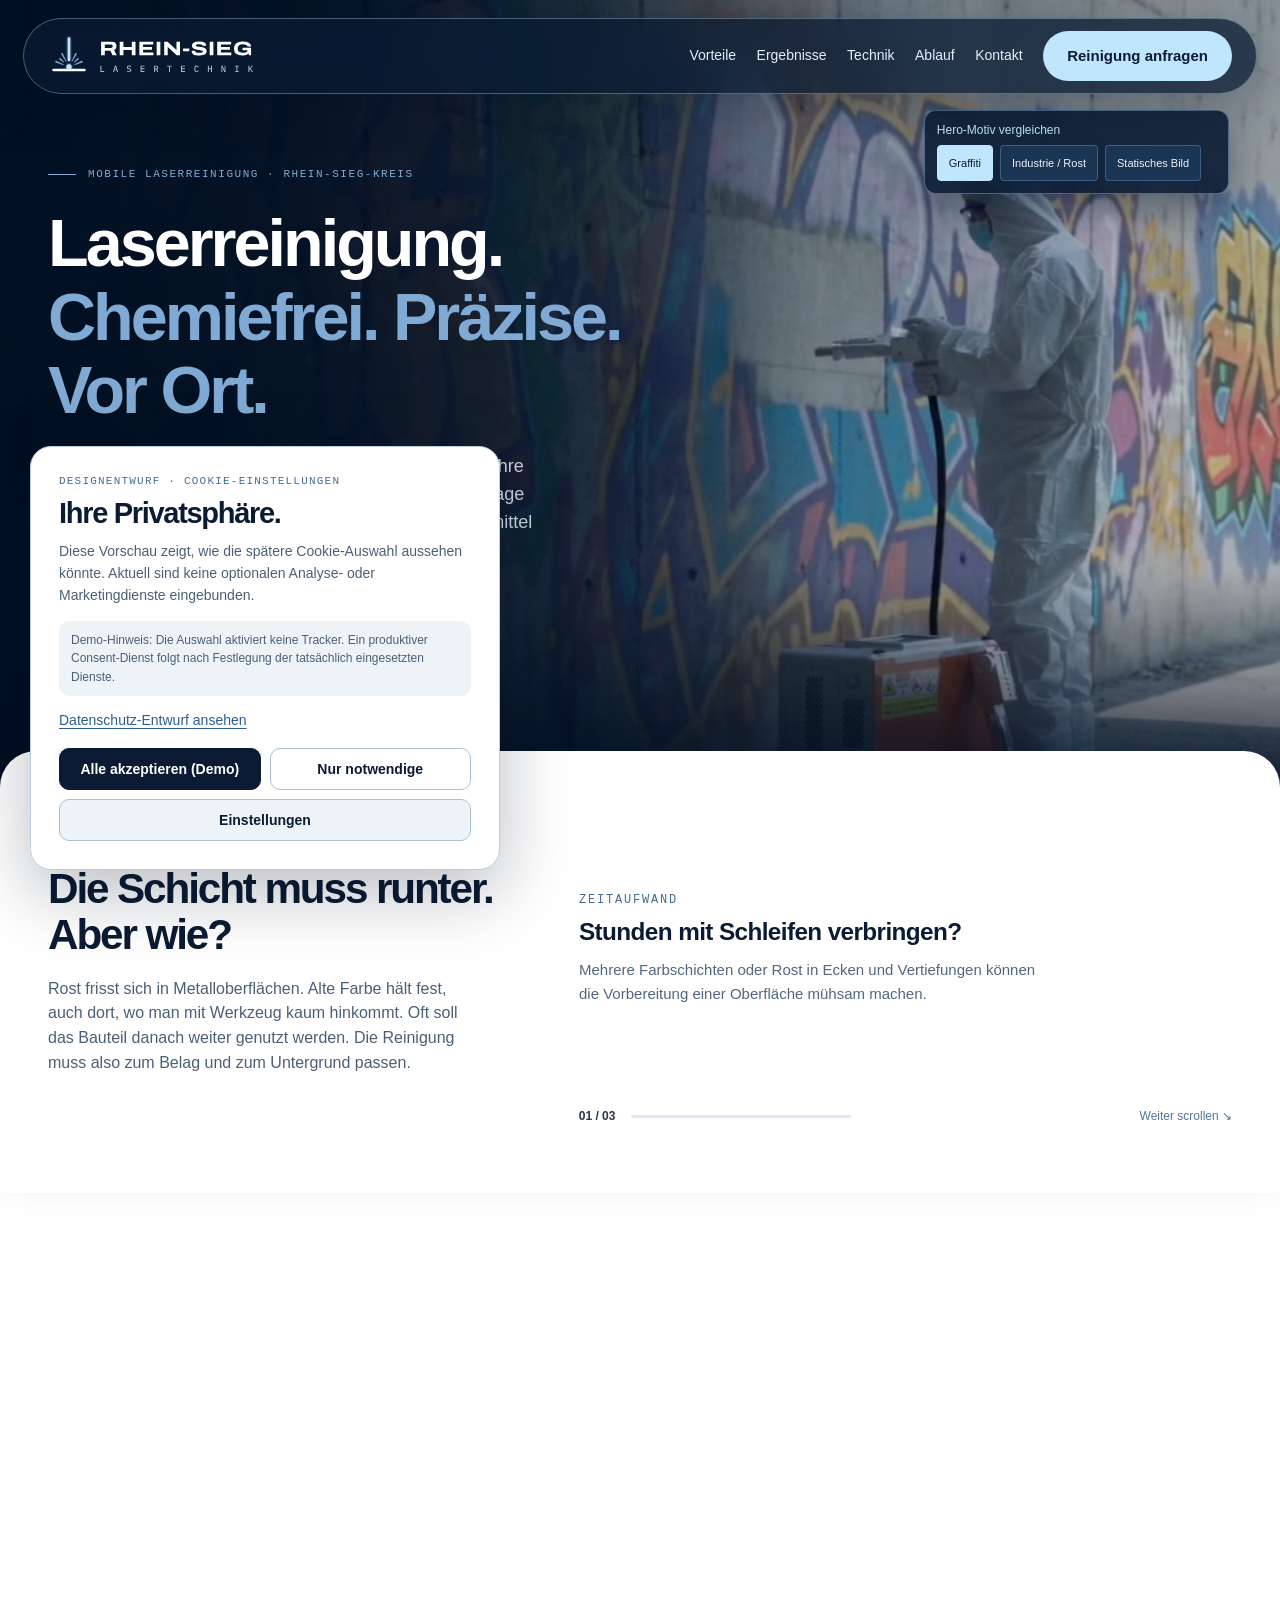
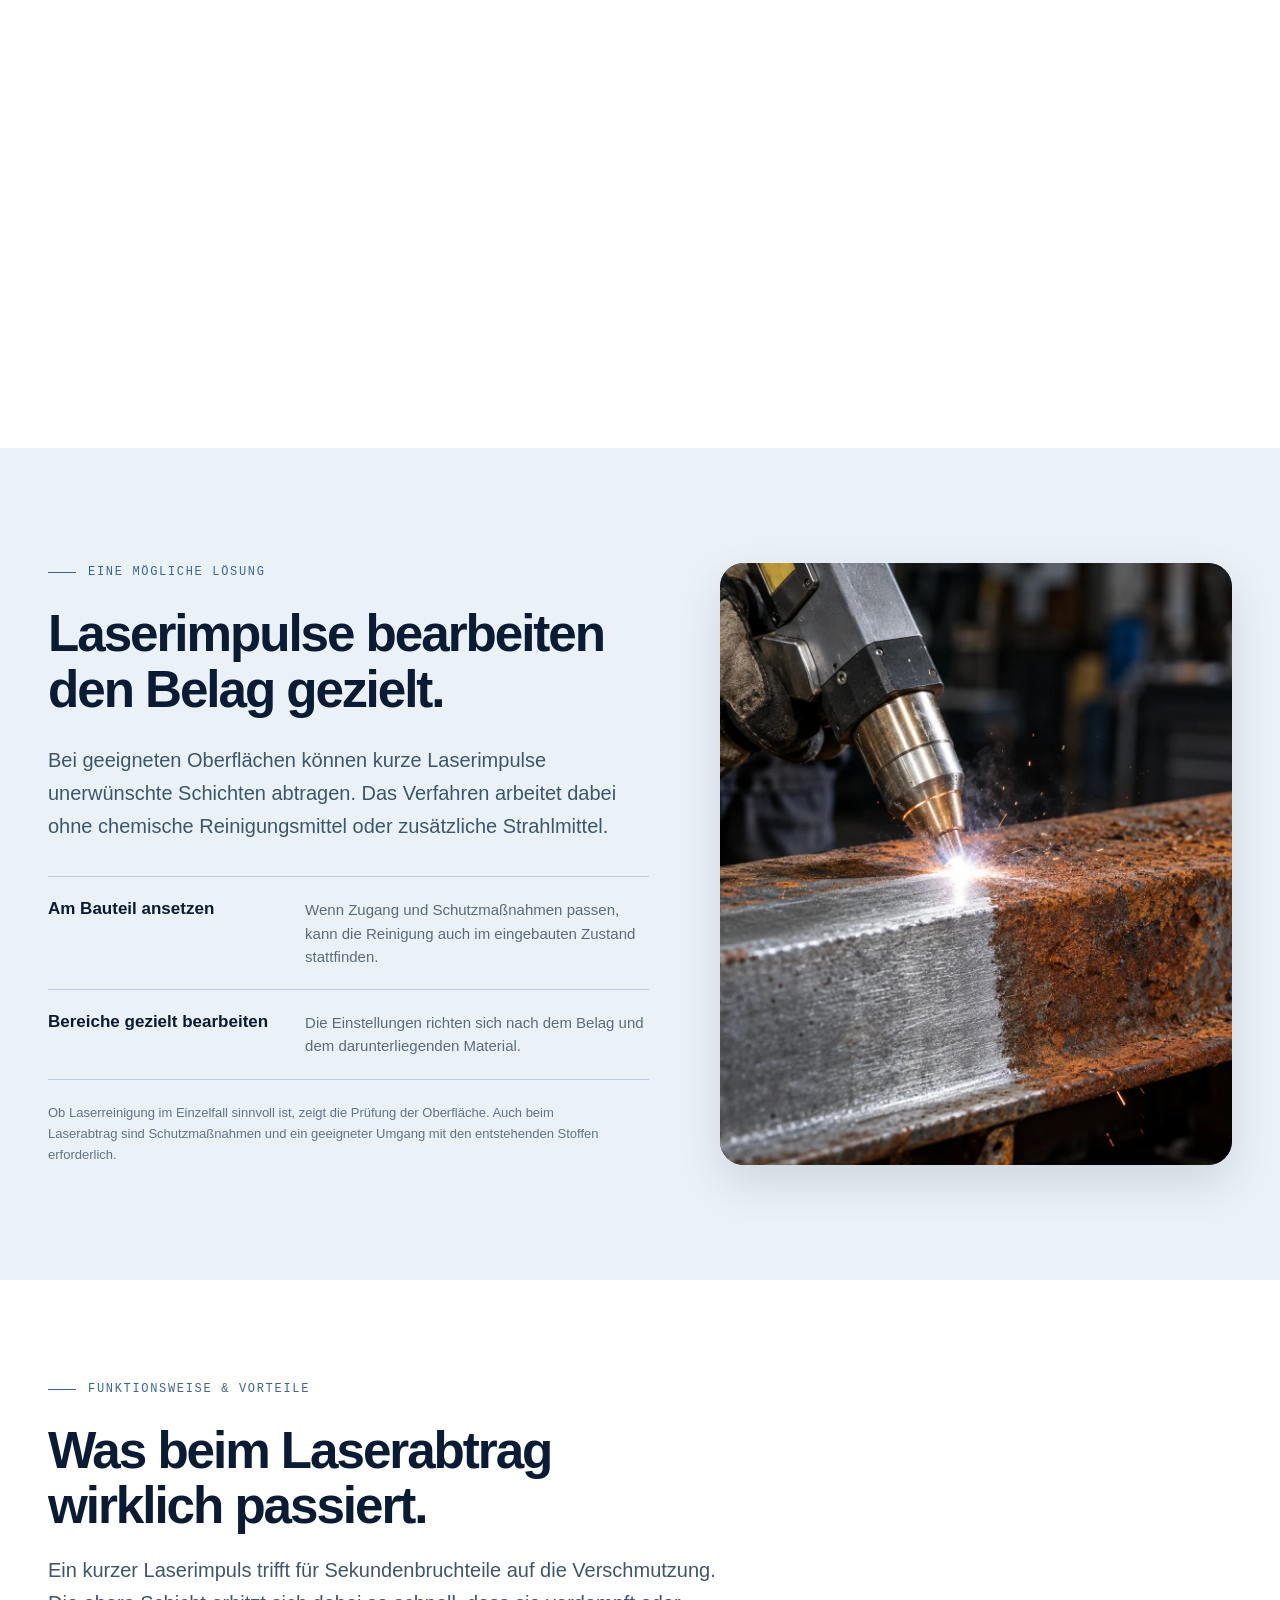
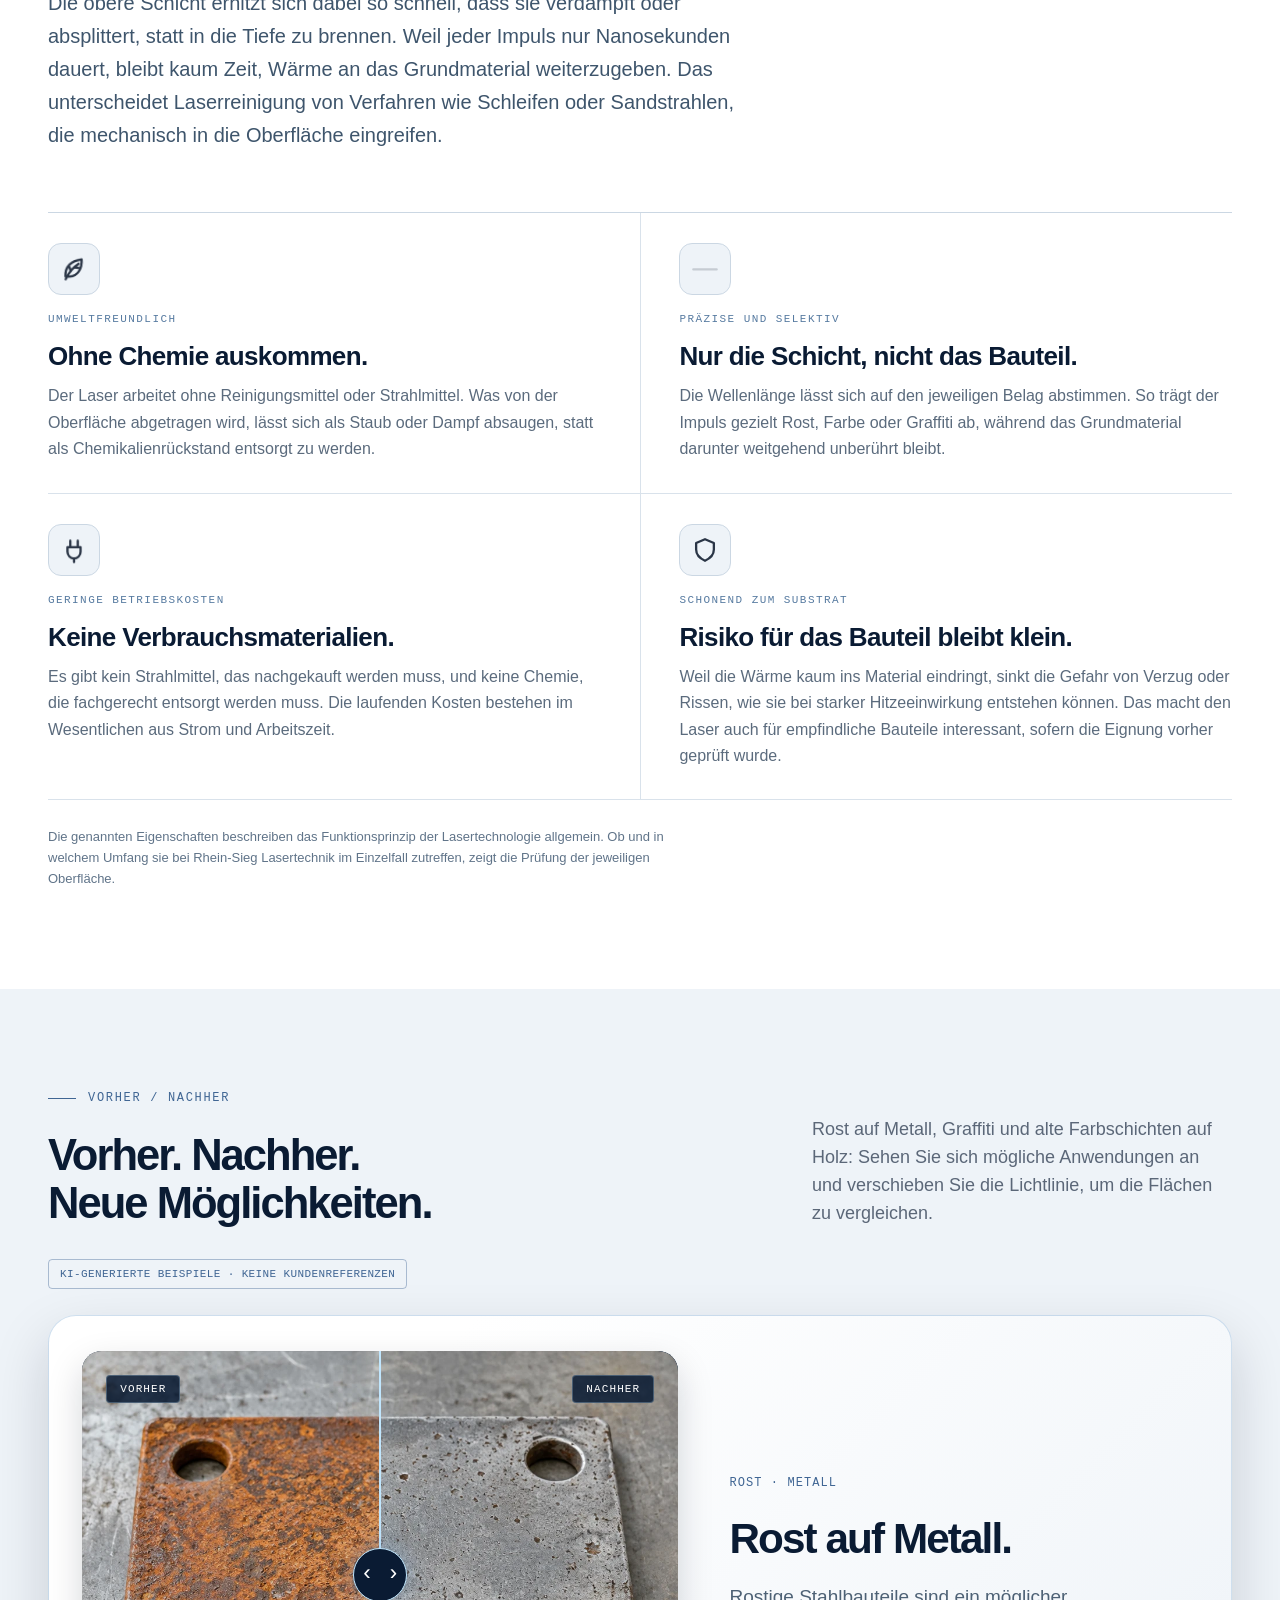
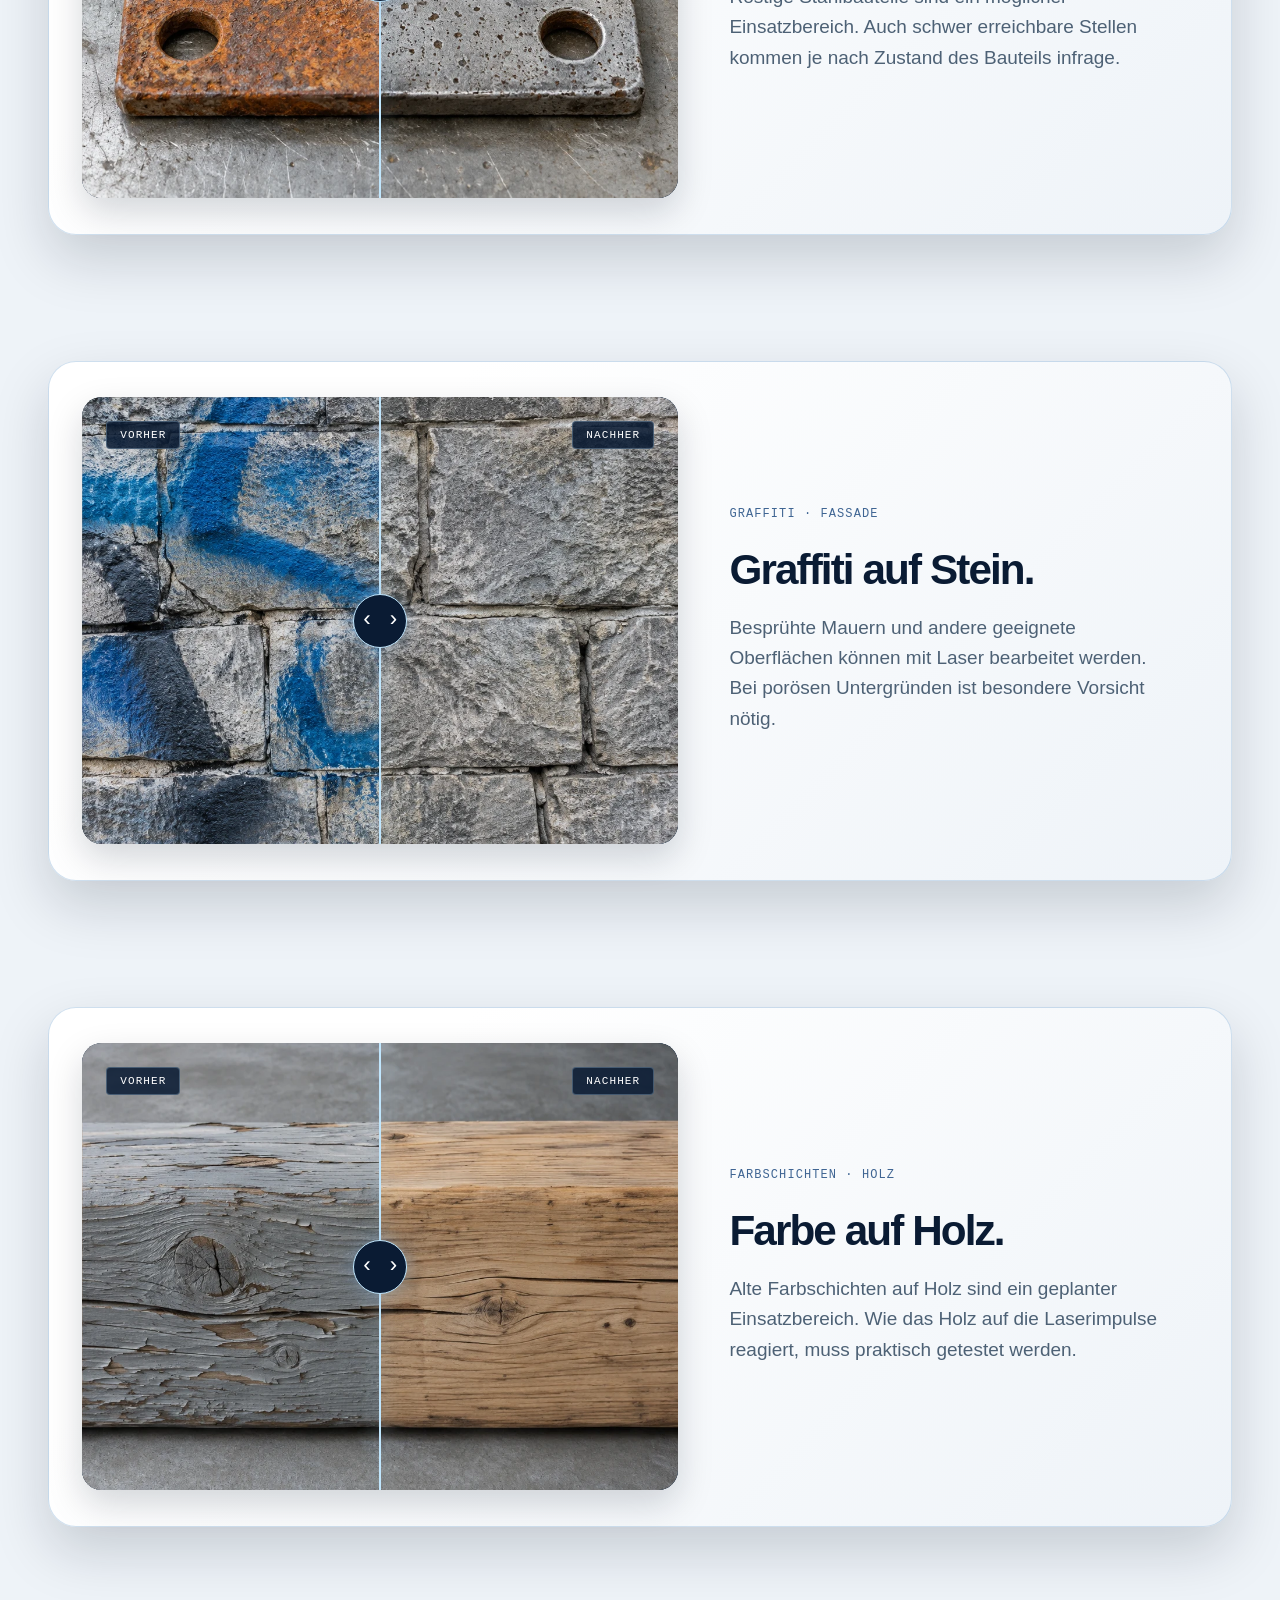
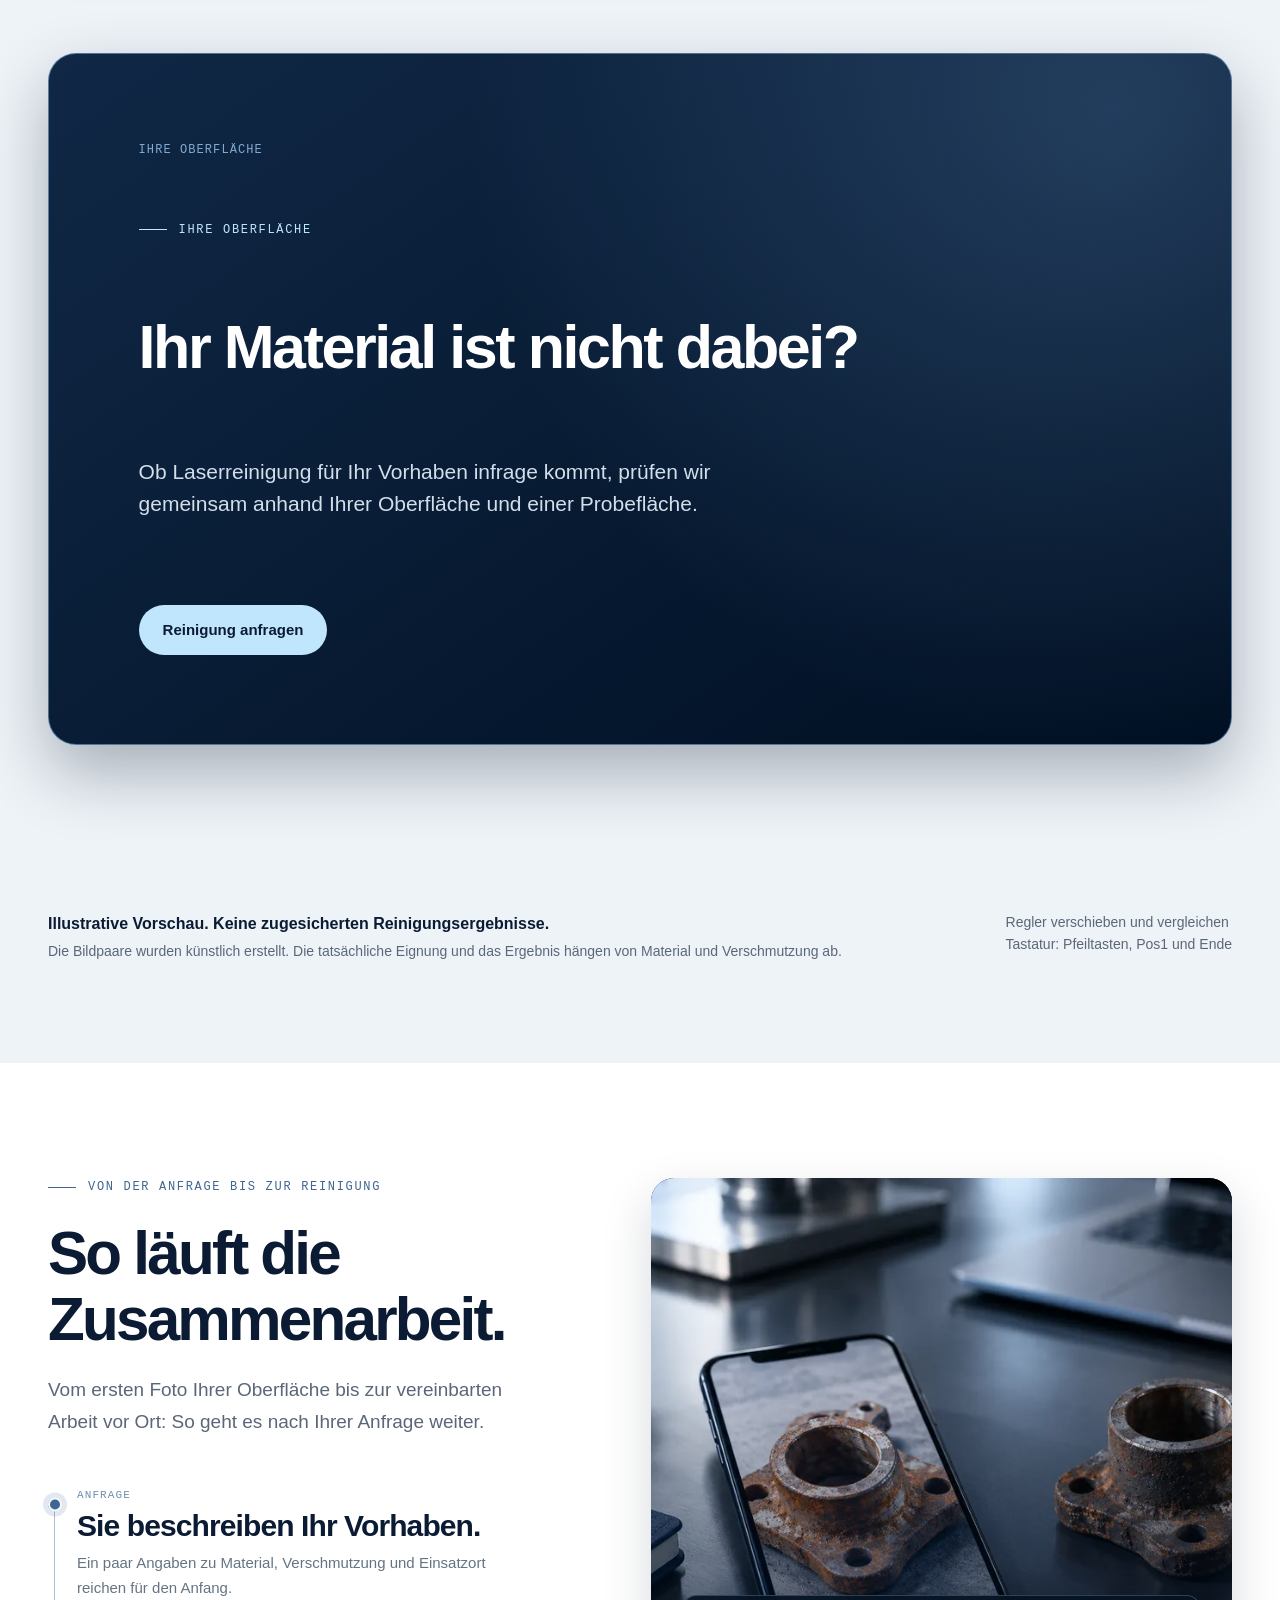
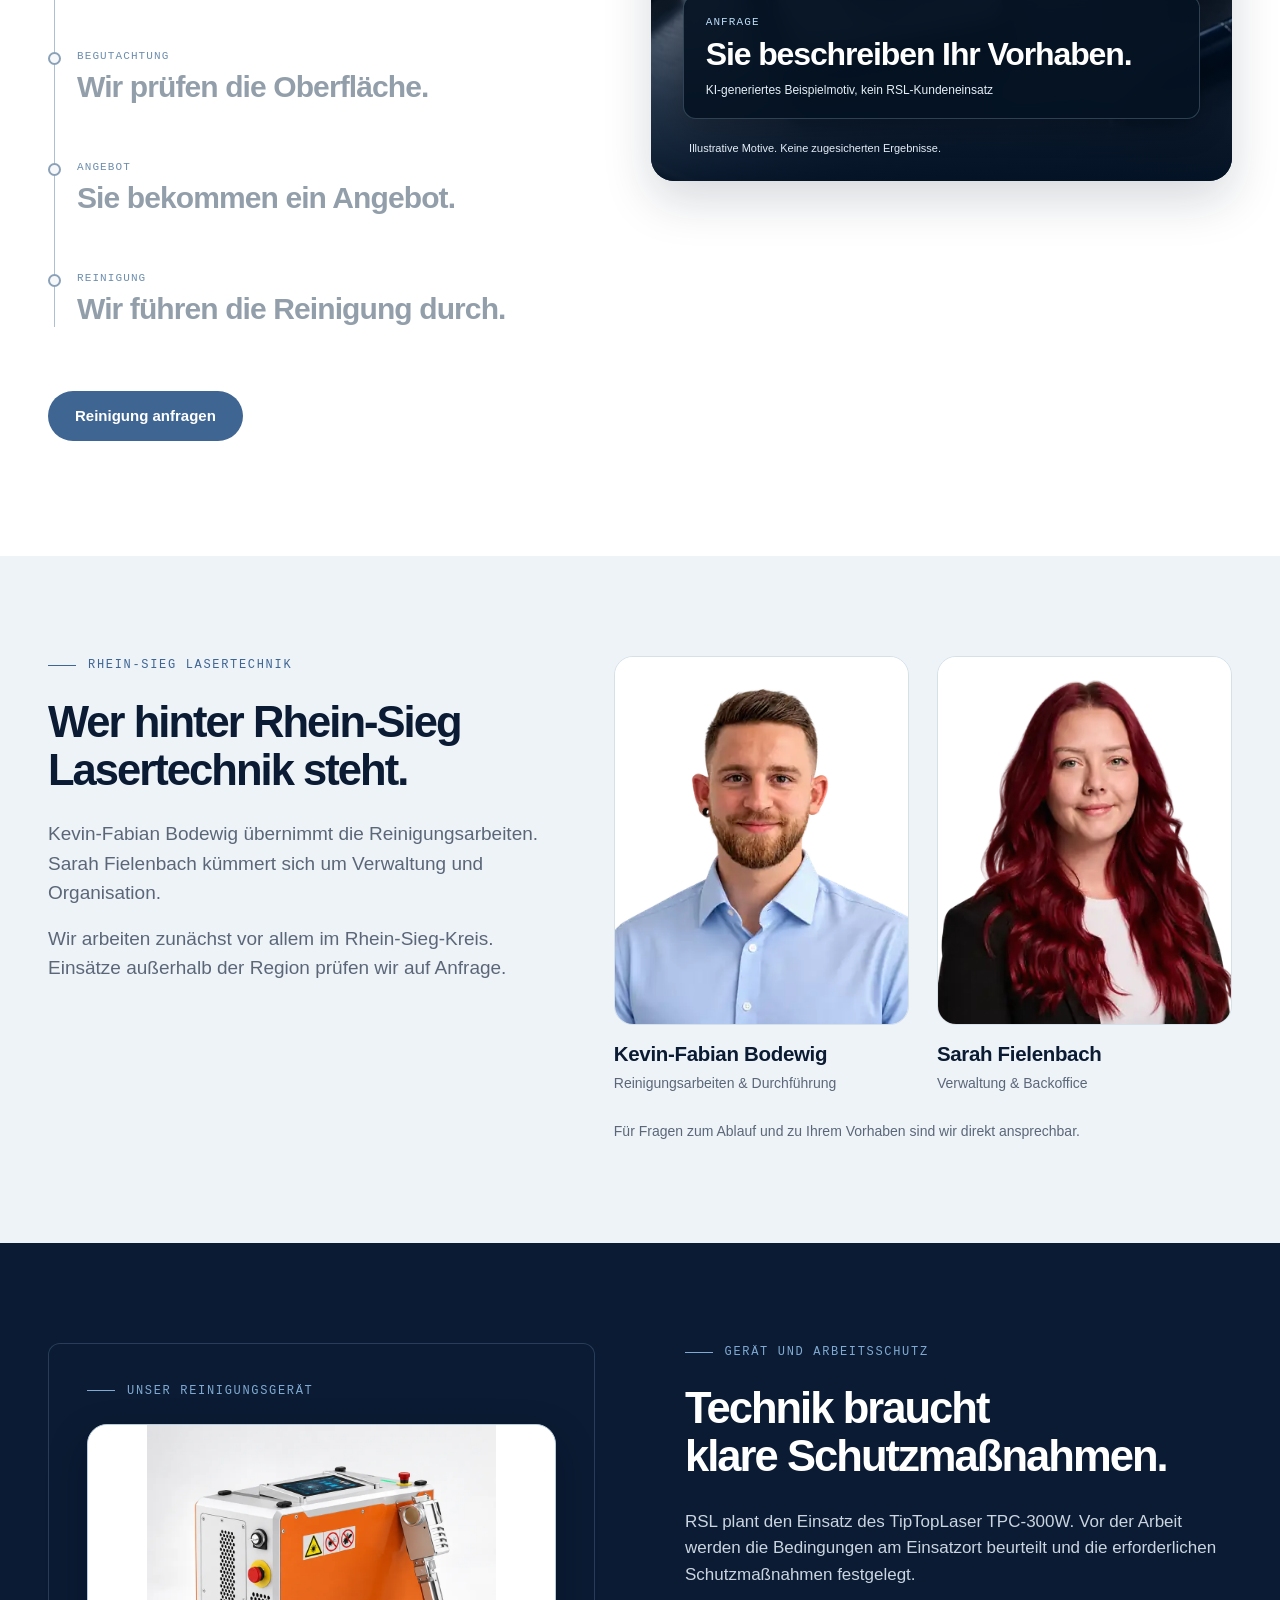
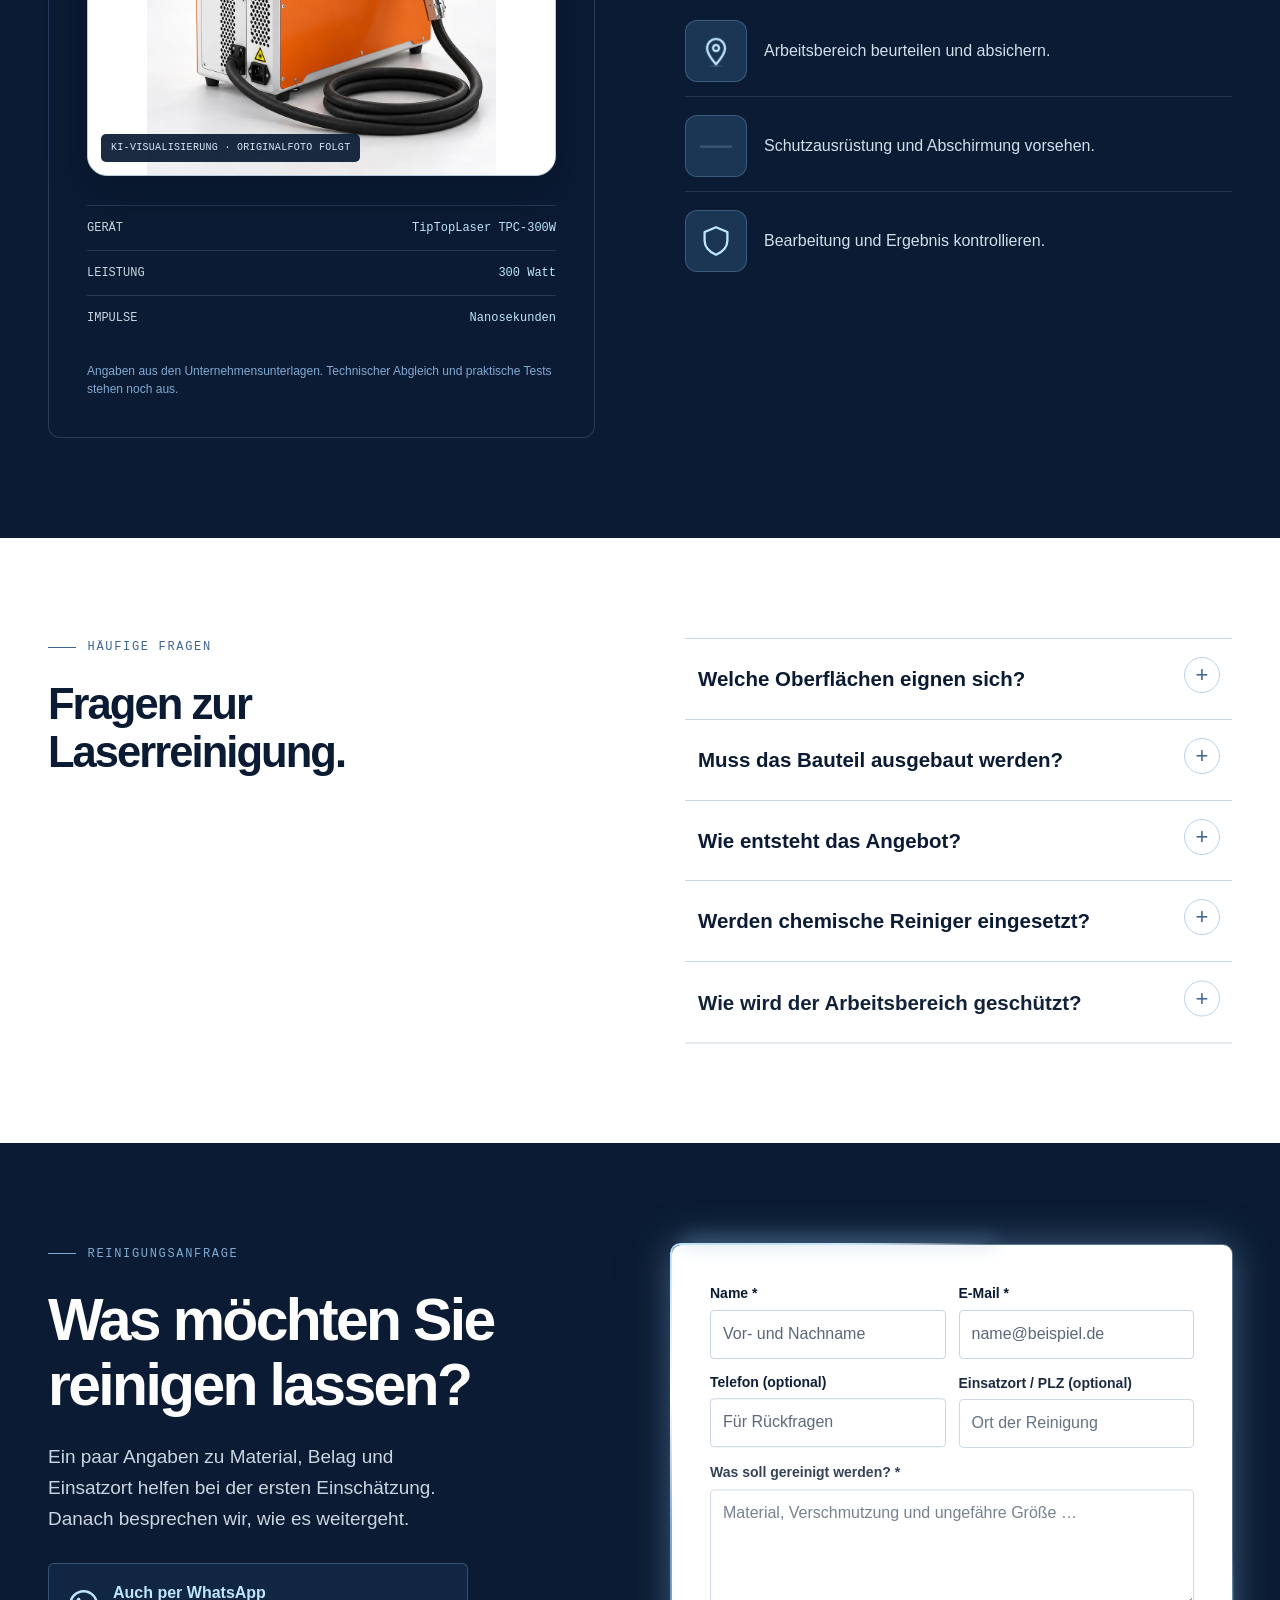
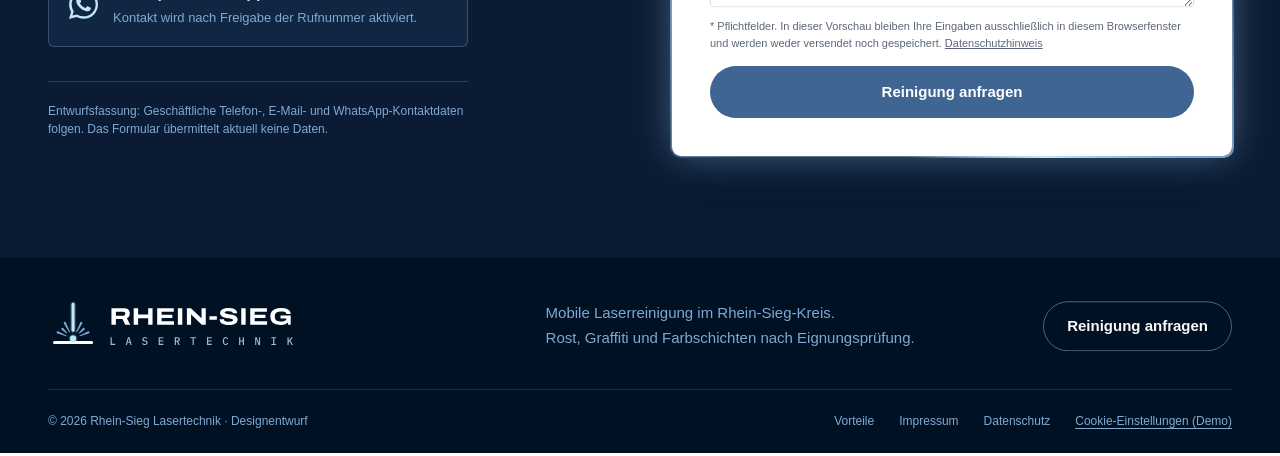
==== commit ff25233c: "Fix duplicate nav target: point Anwendungen/Vorteile link to its own section Both "Anwendungen" and " ====
--- a/RSL-Video-Hero-Vorschau/index.html
+++ b/RSL-Video-Hero-Vorschau/index.html
@@ -129,7 +129,6 @@
 /* Oberfläche: eigener, vollständig deckender Abschnitt statt dauerhaft fixiertem Hero. */
 main>.hero{position:relative!important;top:auto!important;z-index:0!important;isolation:isolate}
 main>.intro-section{position:relative;z-index:2;margin-top:0!important;background:#eef3f8;border-radius:0;box-shadow:none;isolation:isolate}
-main>#anwendungen{position:relative;z-index:2;background:#fff}
 main>#ergebnisse{position:relative;z-index:2;background:#eef3f8}
 main>#technik{position:relative;z-index:2;background:#0a1b33}
 main>#ablauf{position:relative;z-index:2;background:#fff}
@@ -543,7 +542,7 @@
 </style><link rel="stylesheet" href="assets/rsl-refinement-20261021.css"><link rel="stylesheet" href="assets/rsl-gsap-motion.css"><link rel="stylesheet" href="assets/rsl-client-review-20261021.css"></head><body>
 
 <a class="skip" href="#inhalt">Zum Inhalt</a>
-<header id="header"><div class="wrap"><a href="#" class="brand" aria-label="Rhein-Sieg Lasertechnik Startseite"><img class="brand-logo" src="assets/rsl_logo_horizontal_negativ.svg" onerror="this.onerror=null;this.src='assets/asset_e72146c902a3.svg'" alt="Rhein-Sieg Lasertechnik" width="1045" height="214"></a><button class="menu" aria-expanded="false" aria-controls="navigation">Menü</button><nav id="navigation" aria-label="Hauptnavigation"><a href="#ergebnisse">Anwendungen</a><a href="#ergebnisse">Ergebnisse</a><a href="#technik">Technik</a><a href="#ablauf">Ablauf</a><a href="#kontakt">Kontakt</a><a class="btn light" href="#kontakt">Reinigung anfragen</a></nav></div></header>
+<header id="header"><div class="wrap"><a href="#" class="brand" aria-label="Rhein-Sieg Lasertechnik Startseite"><img class="brand-logo" src="assets/rsl_logo_horizontal_negativ.svg" onerror="this.onerror=null;this.src='assets/asset_e72146c902a3.svg'" alt="Rhein-Sieg Lasertechnik" width="1045" height="214"></a><button class="menu" aria-expanded="false" aria-controls="navigation">Menü</button><nav id="navigation" aria-label="Hauptnavigation"><a href="#vorteile">Vorteile</a><a href="#ergebnisse">Ergebnisse</a><a href="#technik">Technik</a><a href="#ablauf">Ablauf</a><a href="#kontakt">Kontakt</a><a class="btn light" href="#kontakt">Reinigung anfragen</a></nav></div></header>
 <main id="inhalt"><section class="hero dark" aria-labelledby="hero-title"><div class="hero-photo" aria-hidden="true"><img id="hero-static-image" class="hero-static-image" src="assets/asset_c4a49c95f4f1.webp" alt="" hidden><video id="hero-background-video" class="hero-video" autoplay muted loop playsinline preload="metadata" poster="media/graffiti-poster.jpg" disablepictureinpicture disableremoteplayback><source src="media/graffiti.mp4" type="video/mp4"></video></div><span class="hero-image-note">KI-generierte Videoszene · kein eigener Einsatz</span><div class="wrap hero-inner"><div class="eyebrow">Mobile Laserreinigung · Rhein-Sieg-Kreis</div><h1 id="hero-title">Laserreinigung.<br><span>Chemiefrei. Präzise.<br>Vor Ort.</span></h1><p class="intro">Rost auf Metall, Graffiti oder Farbe auf Holz: Wir prüfen Ihre Oberfläche und klären, ob eine Laserreinigung dafür infrage kommt. Dabei setzen wir keine chemischen Reinigungsmittel ein.</p><div class="actions"><a href="#kontakt" class="btn light">Reinigung anfragen</a><a href="#ergebnisse" class="btn outline">Ergebnisse ansehen</a></div></div></section>
 <section class="section intro-section surface-story rsl-problem" id="problem" aria-labelledby="problem-title">
  <div class="wrap">
@@ -613,7 +612,7 @@
 <section class="section tech dark" id="technik"><div class="wrap split"><div class="tech-panel reveal"><div class="eyebrow">Unser Reinigungsgerät</div><div class="rsl-device-visual"><div class="rsl-device-aura" aria-hidden="true"></div><img class="rsl-device-image" src="assets/rsl_geraet_visualisierung.webp" width="1050" height="1050" onerror="this.onerror=null;this.src='assets/device_transparent_140.webp'" loading="lazy" decoding="async" alt="KI-generiertes, fotorealistisches Motiv eines orange-weißen Laserreinigungsgeräts nach der Gerätevorlage"><span class="rsl-device-badge">KI-VISUALISIERUNG · ORIGINALFOTO FOLGT</span></div><div class="spec"><span>GERÄT</span><strong>TipTopLaser TPC-300W</strong></div><div class="spec"><span>LEISTUNG</span><strong>300 Watt</strong></div><div class="spec"><span>IMPULSE</span><strong>Nanosekunden</strong></div><p class="note">Angaben aus den Unternehmensunterlagen. Technischer Abgleich und praktische Tests stehen noch aus.</p></div><div class="tech-copy reveal"><div class="eyebrow">Gerät und Arbeitsschutz</div><h2>Technik braucht<br>klare Schutzmaßnahmen.</h2><p>RSL plant den Einsatz des TipTopLaser TPC-300W. Vor der Arbeit werden die Bedingungen am Einsatzort beurteilt und die erforderlichen Schutzmaßnahmen festgelegt.</p><div class="tech-steps"><div><span class="rsl-animated-icon animated rsl-tech-icon" aria-hidden="true"><svg class="ico" viewBox="0 0 60 60" focusable="false"><g class="pin stroke"><path d="M30 52S15 35 15 25a15 15 0 0 1 30 0c0 10-15 27-15 27Z"/><circle cx="30" cy="25" r="5"/></g><ellipse cx="30" cy="55" rx="10" ry="2" fill="currentColor" opacity=".15"/></svg></span><p>Arbeitsbereich beurteilen und absichern.</p></div><div><span class="rsl-animated-icon animated rsl-tech-icon" aria-hidden="true"><svg class="ico" viewBox="0 0 60 60" focusable="false"><path class="stroke" opacity=".2" d="M5 31h50"/><path class="pulse-line stroke" d="M5 31h13l6-12 8 26 7-15h16"/></svg></span><p>Schutzausrüstung und Abschirmung vorsehen.</p></div><div><span class="rsl-animated-icon animated rsl-tech-icon" aria-hidden="true"><svg class="ico" viewBox="0 0 60 60" focusable="false"><path class="stroke" d="m30 7 19 8v14c0 12-8 19-19 24-11-5-19-12-19-24V15l19-8Z"/><path class="shield-check stroke" d="m22 30 6 6 12-13"/></svg></span><p>Bearbeitung und Ergebnis kontrollieren.</p></div></div></div></div></section>
 <section class="section faq-modern"><div class="wrap split"><div class="reveal"><div class="eyebrow">Häufige Fragen</div><h2>Fragen zur<br>Laserreinigung.</h2></div><div class="faq-list"><details><summary>Welche Oberflächen eignen sich?</summary><p>Zum Start stehen Rost auf Metall, Graffiti und die Behandlung von Farbe auf Holz im Fokus. Ob sich eine konkrete Oberfläche eignet, muss anhand von Material, Verschmutzung und praktischen Tests beurteilt werden.</p></details><details><summary>Muss das Bauteil ausgebaut werden?</summary><p>Je nach Bauteil und den Bedingungen vor Ort ist eine Reinigung im eingebauten Zustand möglich. Wir prüfen die Zugänglichkeit und Voraussetzungen bei der Begutachtung.</p></details><details><summary>Wie entsteht das Angebot?</summary><p>Nach Ihrer Anfrage begutachten wir die Fläche und prüfen gegebenenfalls eine Probefläche. Daraus kalkulieren wir ein individuelles Angebot. Pauschale Preise lassen sich aus den bisherigen Angaben nicht ableiten.</p></details><details><summary>Werden chemische Reiniger eingesetzt?</summary><p>Beim Laserreinigungsverfahren werden keine chemischen Reinigungsmittel eingesetzt. Der Abtrag erfolgt durch Laserimpulse.</p></details><details><summary>Wie wird der Arbeitsbereich geschützt?</summary><p>Vorgesehen sind Laserschutzwände, Warnhinweisschilder, Laserschutzbrille und Sicherheitskleidung. Kevin-Fabian Bodewig hat eine Schulung zum Laserschutzbeauftragten absolviert. Die Bedingungen vor Ort werden vor der Durchführung beurteilt.</p></details></div></div></section>
 <section class="section contact dark" id="kontakt"><div class="wrap split"><div class="reveal"><div class="eyebrow">Reinigungsanfrage</div><h2>Was möchten Sie<br>reinigen lassen?</h2><p class="contact-text">Ein paar Angaben zu Material, Belag und Einsatzort helfen bei der ersten Einschätzung. Danach besprechen wir, wie es weitergeht.</p><div class="whatsapp-contact" aria-label="WhatsApp-Kontakt noch nicht verfügbar"><svg viewBox="0 0 24 24" aria-hidden="true"><path d="M20.52 3.48A11.89 11.89 0 0012.05 0C5.47 0 .12 5.35.12 11.93c0 2.1.55 4.16 1.59 5.97L.02 24l6.25-1.64a11.9 11.9 0 005.78 1.47h.01c6.58 0 11.93-5.35 11.94-11.93a11.85 11.85 0 00-3.48-8.42zm-8.47 18.34a9.87 9.87 0 01-5.03-1.38l-.36-.21-3.71.97.99-3.62-.24-.37a9.86 9.86 0 01-1.51-5.28c0-5.47 4.45-9.92 9.93-9.92a9.84 9.84 0 017.01 2.9 9.85 9.85 0 012.91 7.02c0 5.47-4.45 9.92-9.99 9.89zm5.44-7.42c-.3-.15-1.77-.87-2.04-.97-.27-.1-.47-.15-.67.15-.2.3-.77.97-.94 1.17-.17.2-.35.22-.65.07-.3-.15-1.26-.46-2.4-1.48-.89-.79-1.49-1.77-1.66-2.07-.18-.3-.02-.46.13-.61.13-.13.3-.35.45-.52.15-.18.2-.3.3-.5.1-.2.05-.38-.03-.53-.07-.15-.67-1.61-.92-2.2-.24-.58-.49-.5-.67-.51h-.57c-.2 0-.52.07-.79.37-.27.3-1.04 1.02-1.04 2.49 0 1.46 1.07 2.88 1.21 3.08.15.2 2.11 3.22 5.1 4.52.71.31 1.27.5 1.7.64.71.22 1.36.19 1.87.12.57-.09 1.77-.72 2.01-1.42.25-.69.25-1.29.18-1.42-.08-.12-.27-.19-.57-.34z"/></svg><div><strong>Auch per WhatsApp</strong><small>Kontakt wird nach Freigabe der Rufnummer aktiviert.</small></div></div><p class="contact-note">Entwurfsfassung: Geschäftliche Telefon-, E-Mail- und WhatsApp-Kontaktdaten folgen. Das Formular übermittelt aktuell keine Daten.</p></div><div class="laser-form"><form id="request-form" onsubmit="return false"><div class="form-grid"><div class="field"><label for="name">Name *</label><input id="name" name="name" autocomplete="name" required placeholder="Vor- und Nachname"></div><div class="field"><label for="email">E-Mail *</label><input id="email" name="email" type="email" autocomplete="email" required placeholder="name@beispiel.de"></div><div class="field"><label for="phone">Telefon <span>(optional)</span></label><input id="phone" name="phone" type="tel" autocomplete="tel" placeholder="Für Rückfragen"></div><div class="field"><label for="location">Einsatzort / PLZ <span>(optional)</span></label><input id="location" name="location" autocomplete="postal-code" placeholder="Ort der Reinigung"></div><div class="field full"><label for="description">Was soll gereinigt werden? *</label><textarea id="description" name="description" required placeholder="Material, Verschmutzung und ungefähre Größe …"></textarea></div></div><p class="form-info">* Pflichtfelder. In dieser Vorschau bleiben Ihre Eingaben ausschließlich in diesem Browserfenster und werden weder versendet noch gespeichert. <a href="datenschutz.html">Datenschutzhinweis</a></p><button type="submit" class="btn">Reinigung anfragen</button><p class="form-status" role="status" aria-live="polite"></p><noscript><p class="note">Dieses Entwurfsformular sendet keine Daten. Bitte aktivieren Sie JavaScript, um die Vorschau zu prüfen.</p></noscript></form></div></div></section></main>
-<footer><div class="wrap"><div class="footer-top"><a href="#" class="brand"><img class="brand-logo" src="assets/rsl_logo_horizontal_negativ.svg" onerror="this.onerror=null;this.src='assets/asset_e72146c902a3.svg'" alt="Rhein-Sieg Lasertechnik" width="1045" height="214"></a><p>Mobile Laserreinigung im Rhein-Sieg-Kreis.<br>Rost, Graffiti und Farbschichten nach Eignungsprüfung.</p><a href="#kontakt" class="btn outline">Reinigung anfragen</a></div><div class="footer-bottom"><span>© 2026 Rhein-Sieg Lasertechnik · Designentwurf</span><div class="footer-links"><a href="#ergebnisse">Anwendungen</a><a href="impressum.html">Impressum</a><a href="datenschutz.html">Datenschutz</a></div></div></div></footer>
+<footer><div class="wrap"><div class="footer-top"><a href="#" class="brand"><img class="brand-logo" src="assets/rsl_logo_horizontal_negativ.svg" onerror="this.onerror=null;this.src='assets/asset_e72146c902a3.svg'" alt="Rhein-Sieg Lasertechnik" width="1045" height="214"></a><p>Mobile Laserreinigung im Rhein-Sieg-Kreis.<br>Rost, Graffiti und Farbschichten nach Eignungsprüfung.</p><a href="#kontakt" class="btn outline">Reinigung anfragen</a></div><div class="footer-bottom"><span>© 2026 Rhein-Sieg Lasertechnik · Designentwurf</span><div class="footer-links"><a href="#vorteile">Vorteile</a><a href="impressum.html">Impressum</a><a href="datenschutz.html">Datenschutz</a></div></div></div></footer>
 <dialog id="legal-dialog" aria-labelledby="legal-title"><h2 id="legal-title"></h2><p id="legal-copy"></p><button class="btn" id="legal-close">Schließen</button></dialog>
 <script>
 
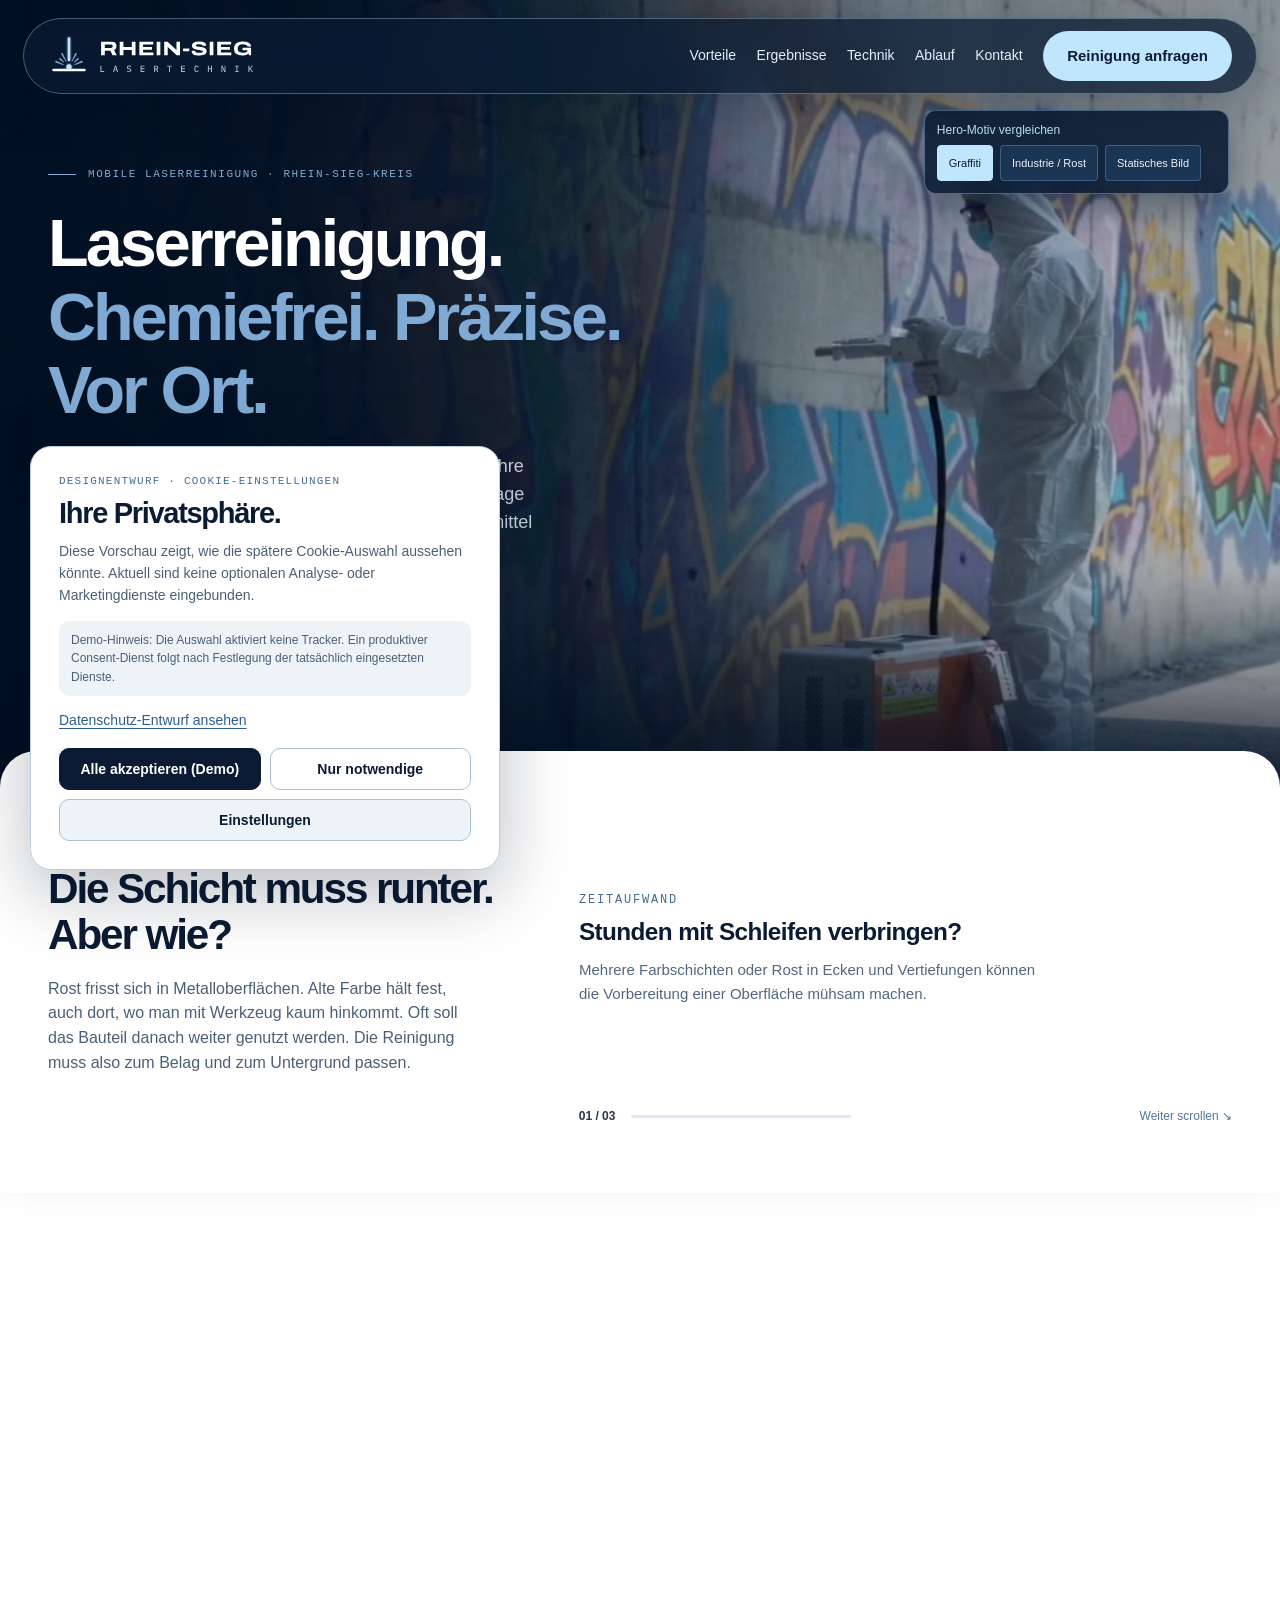
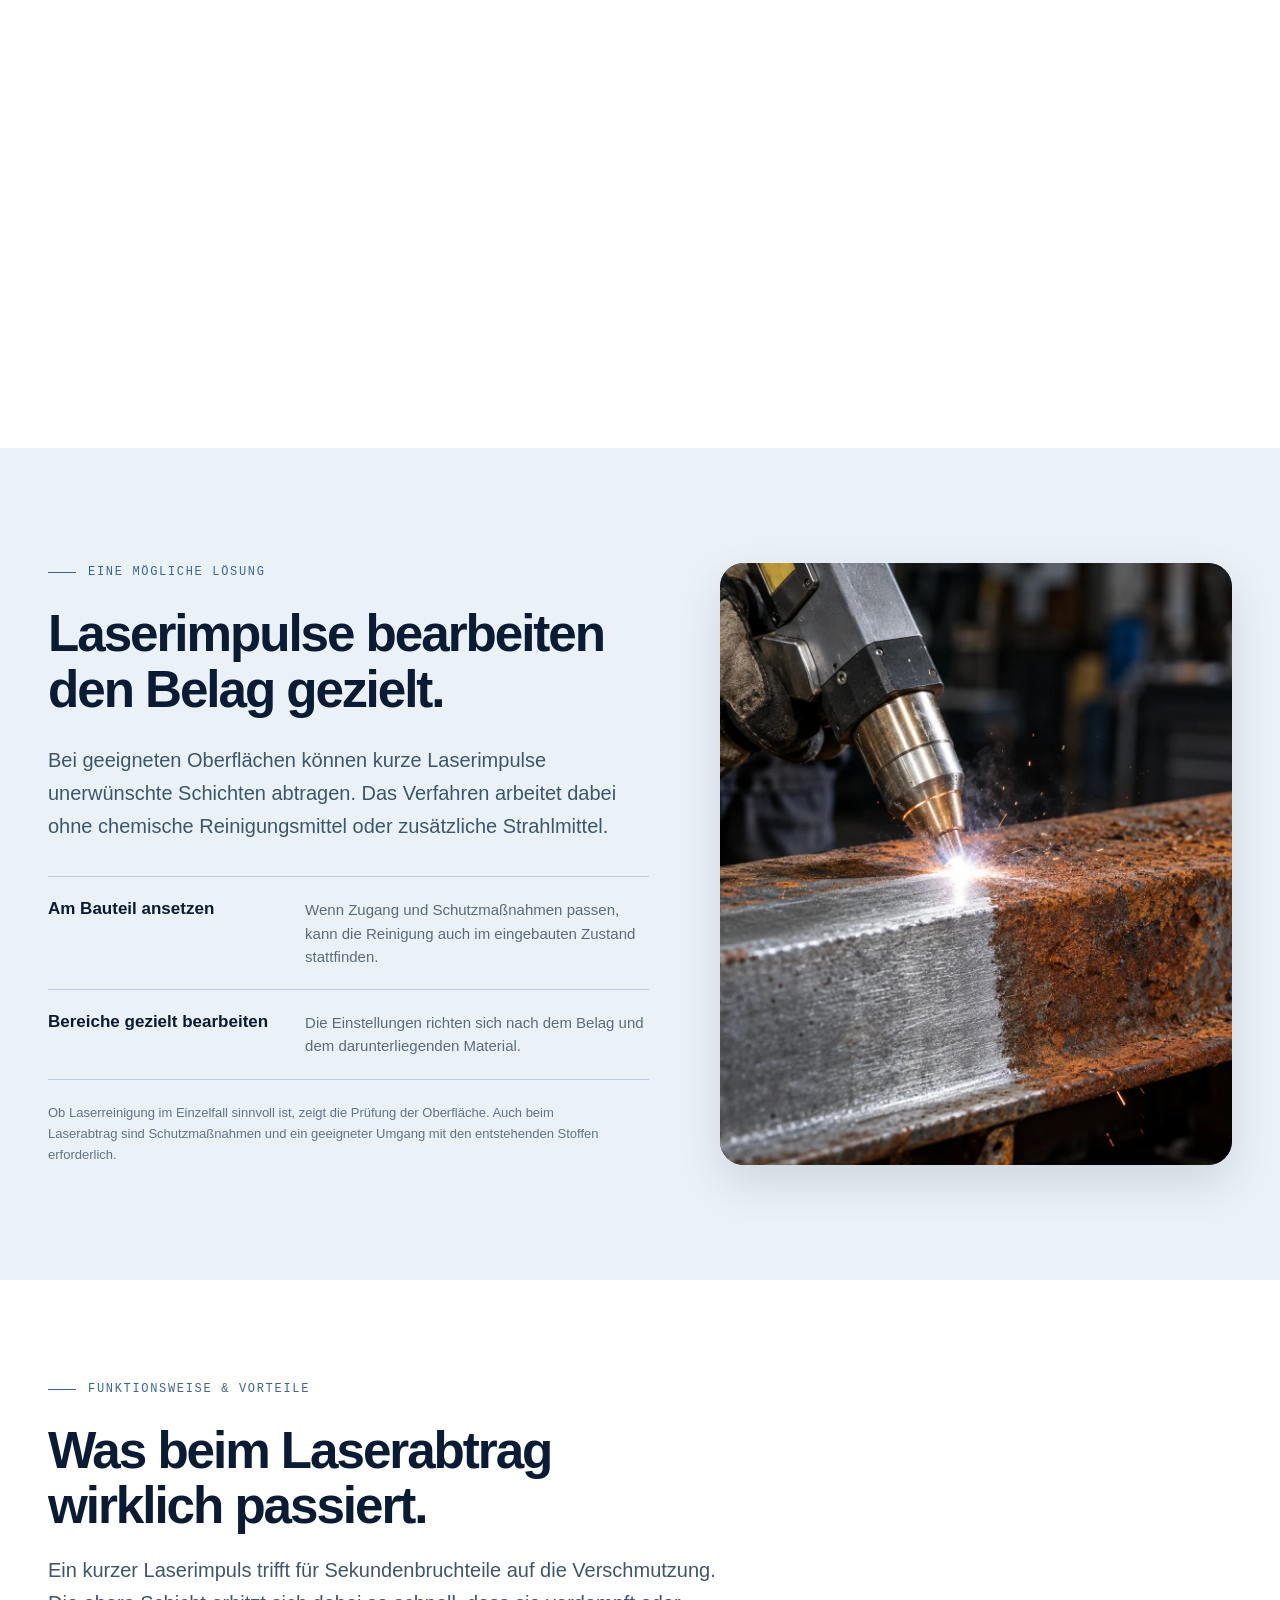
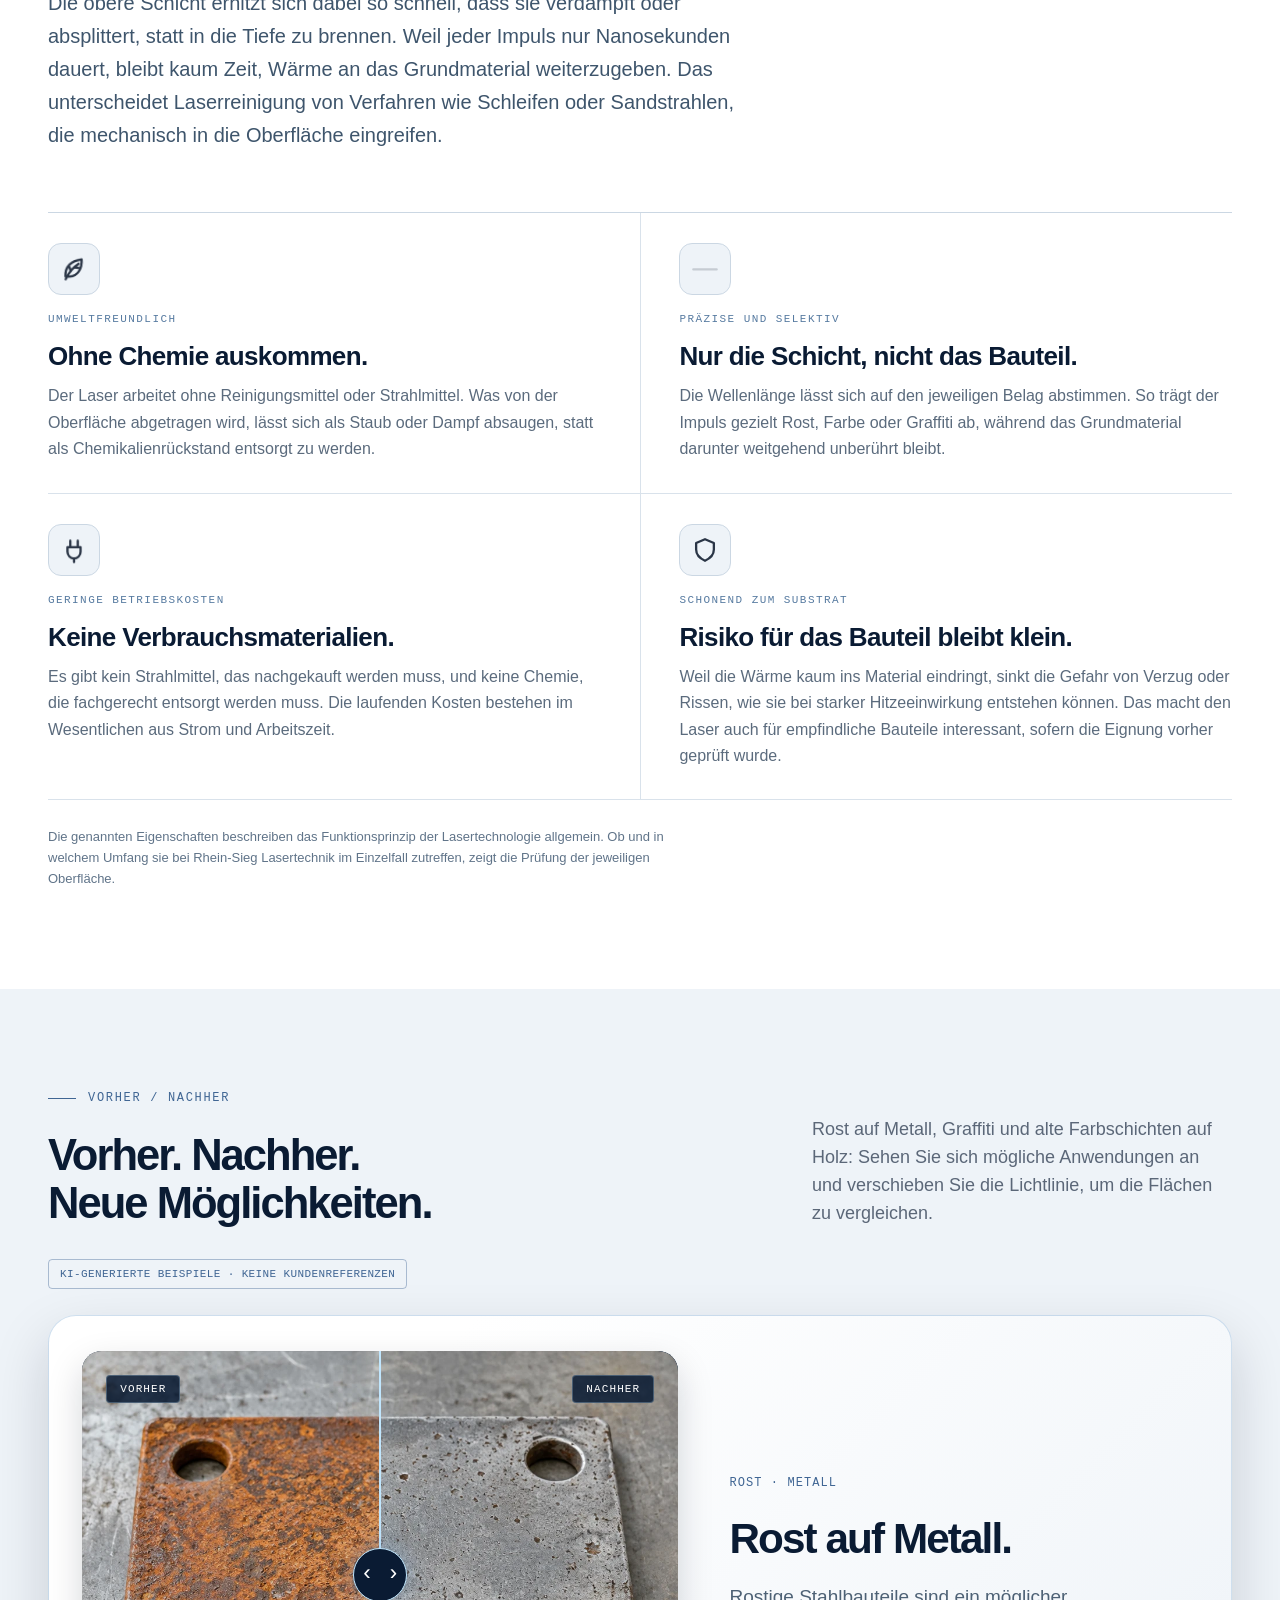
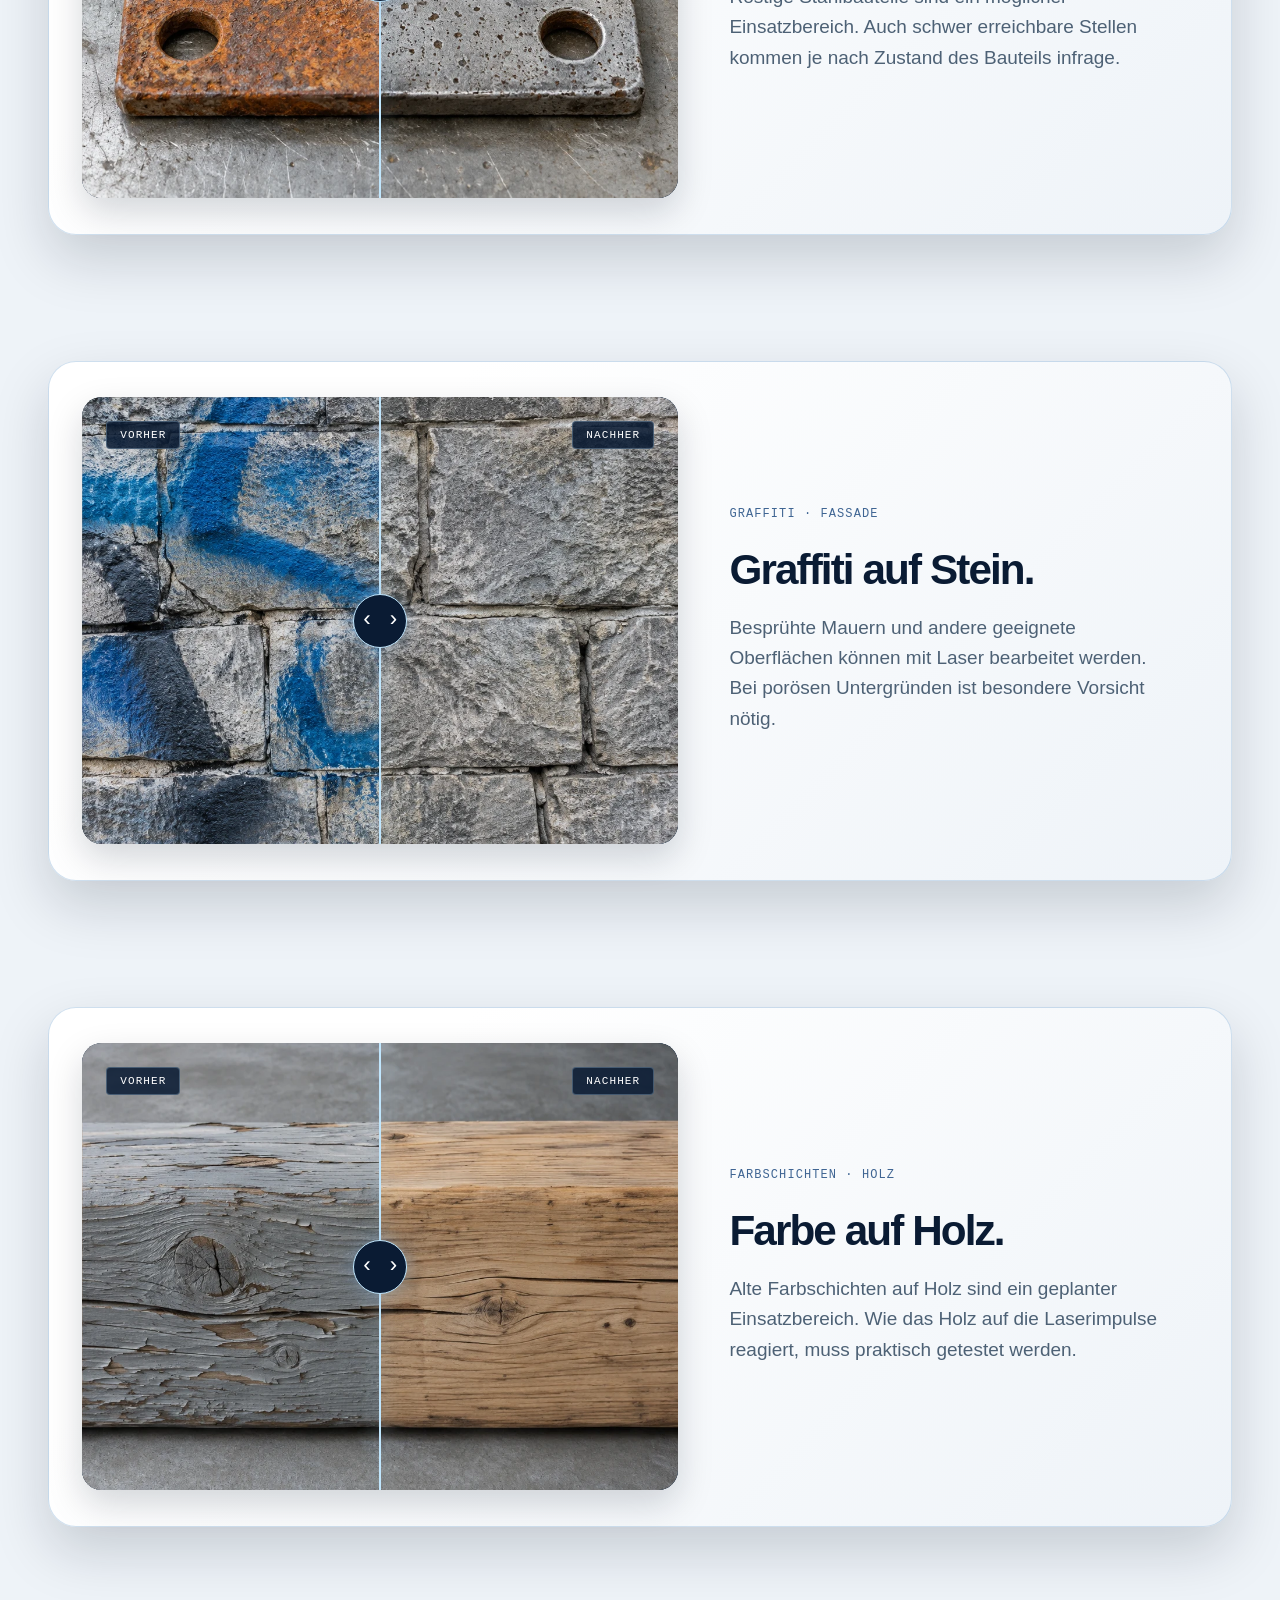
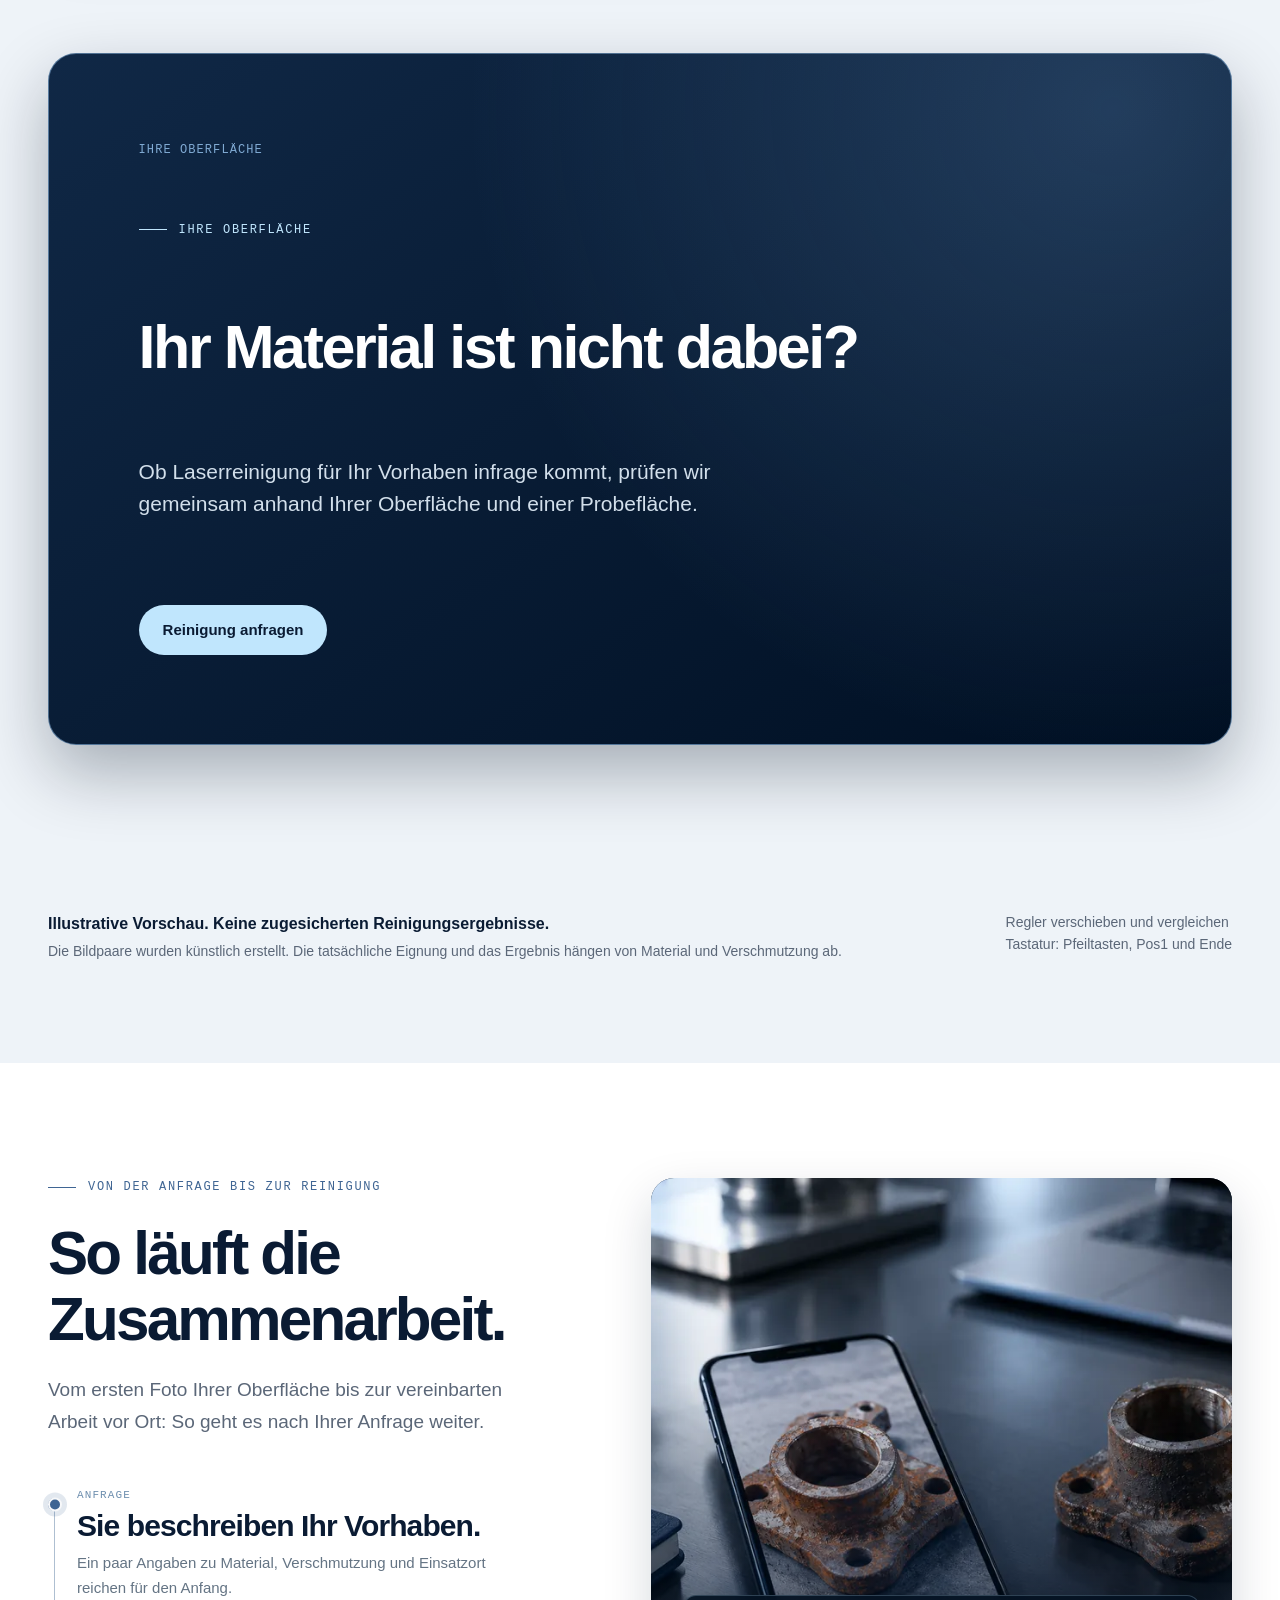
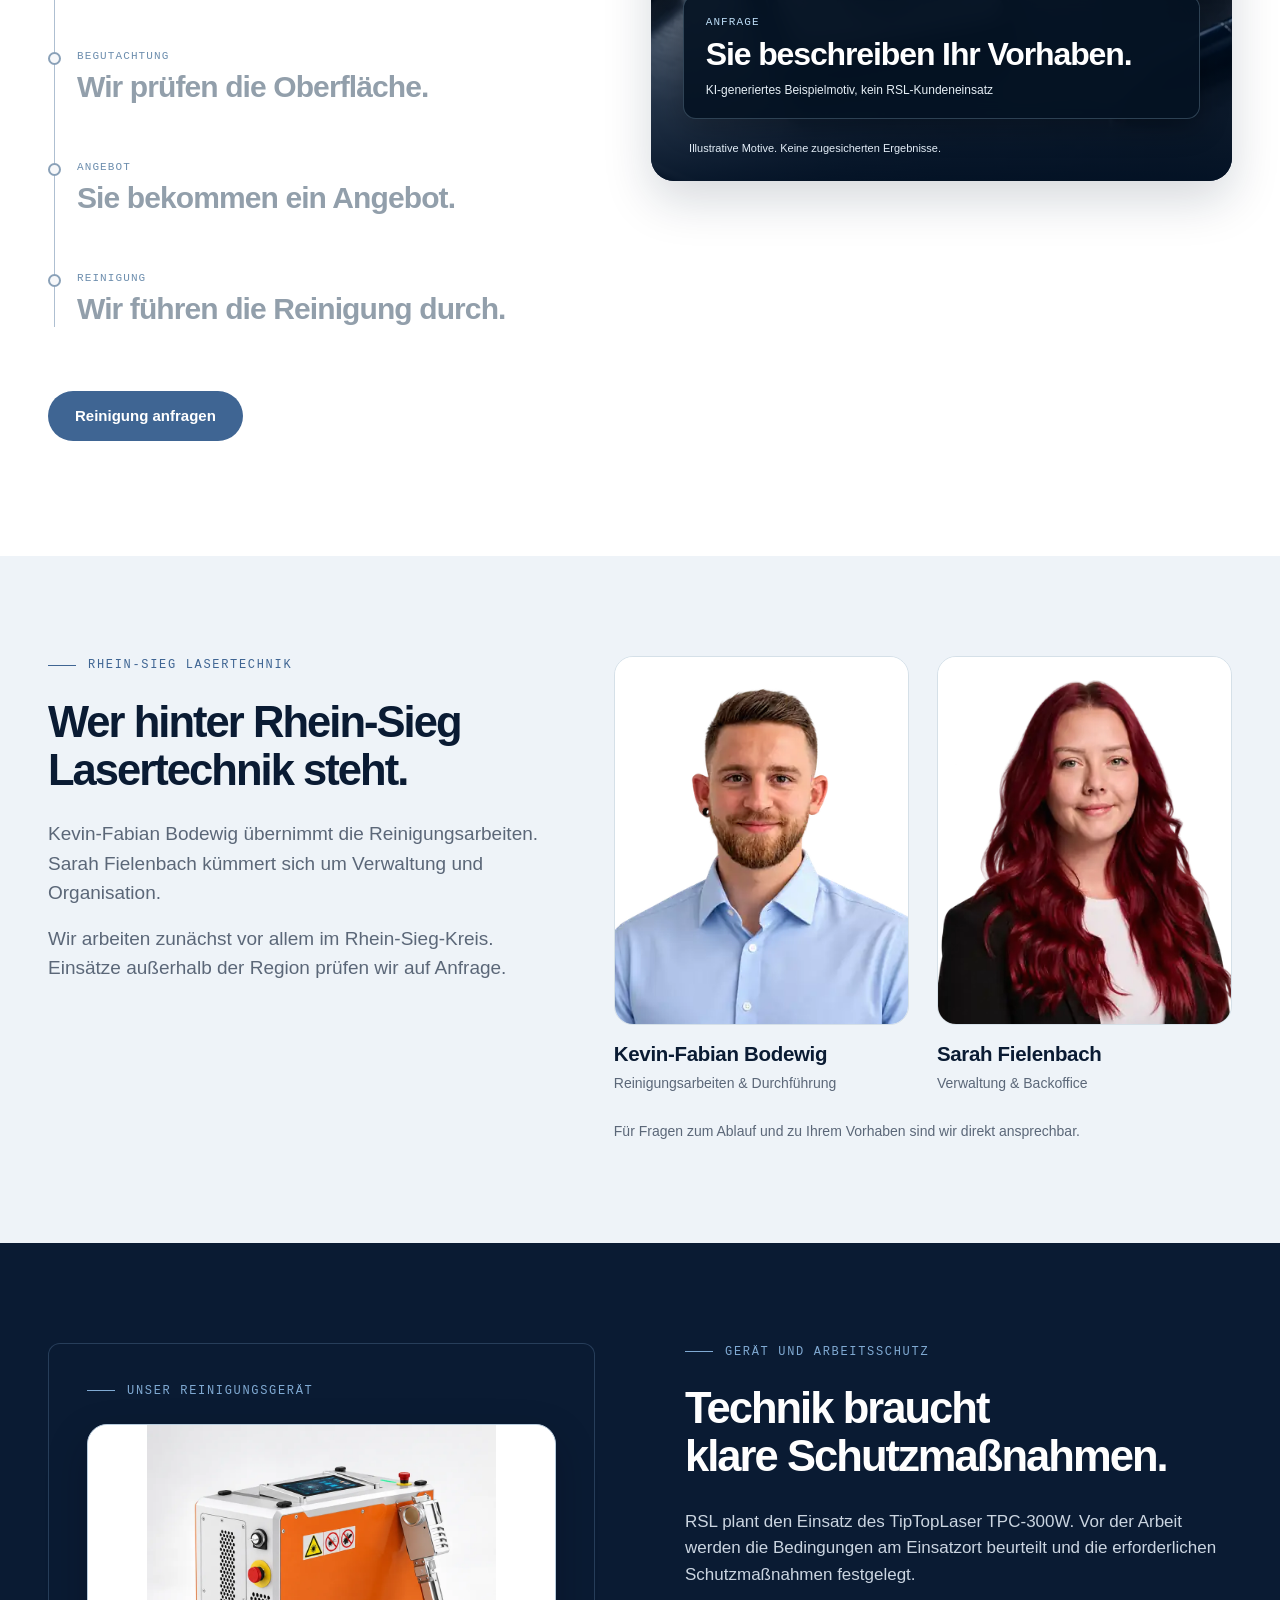
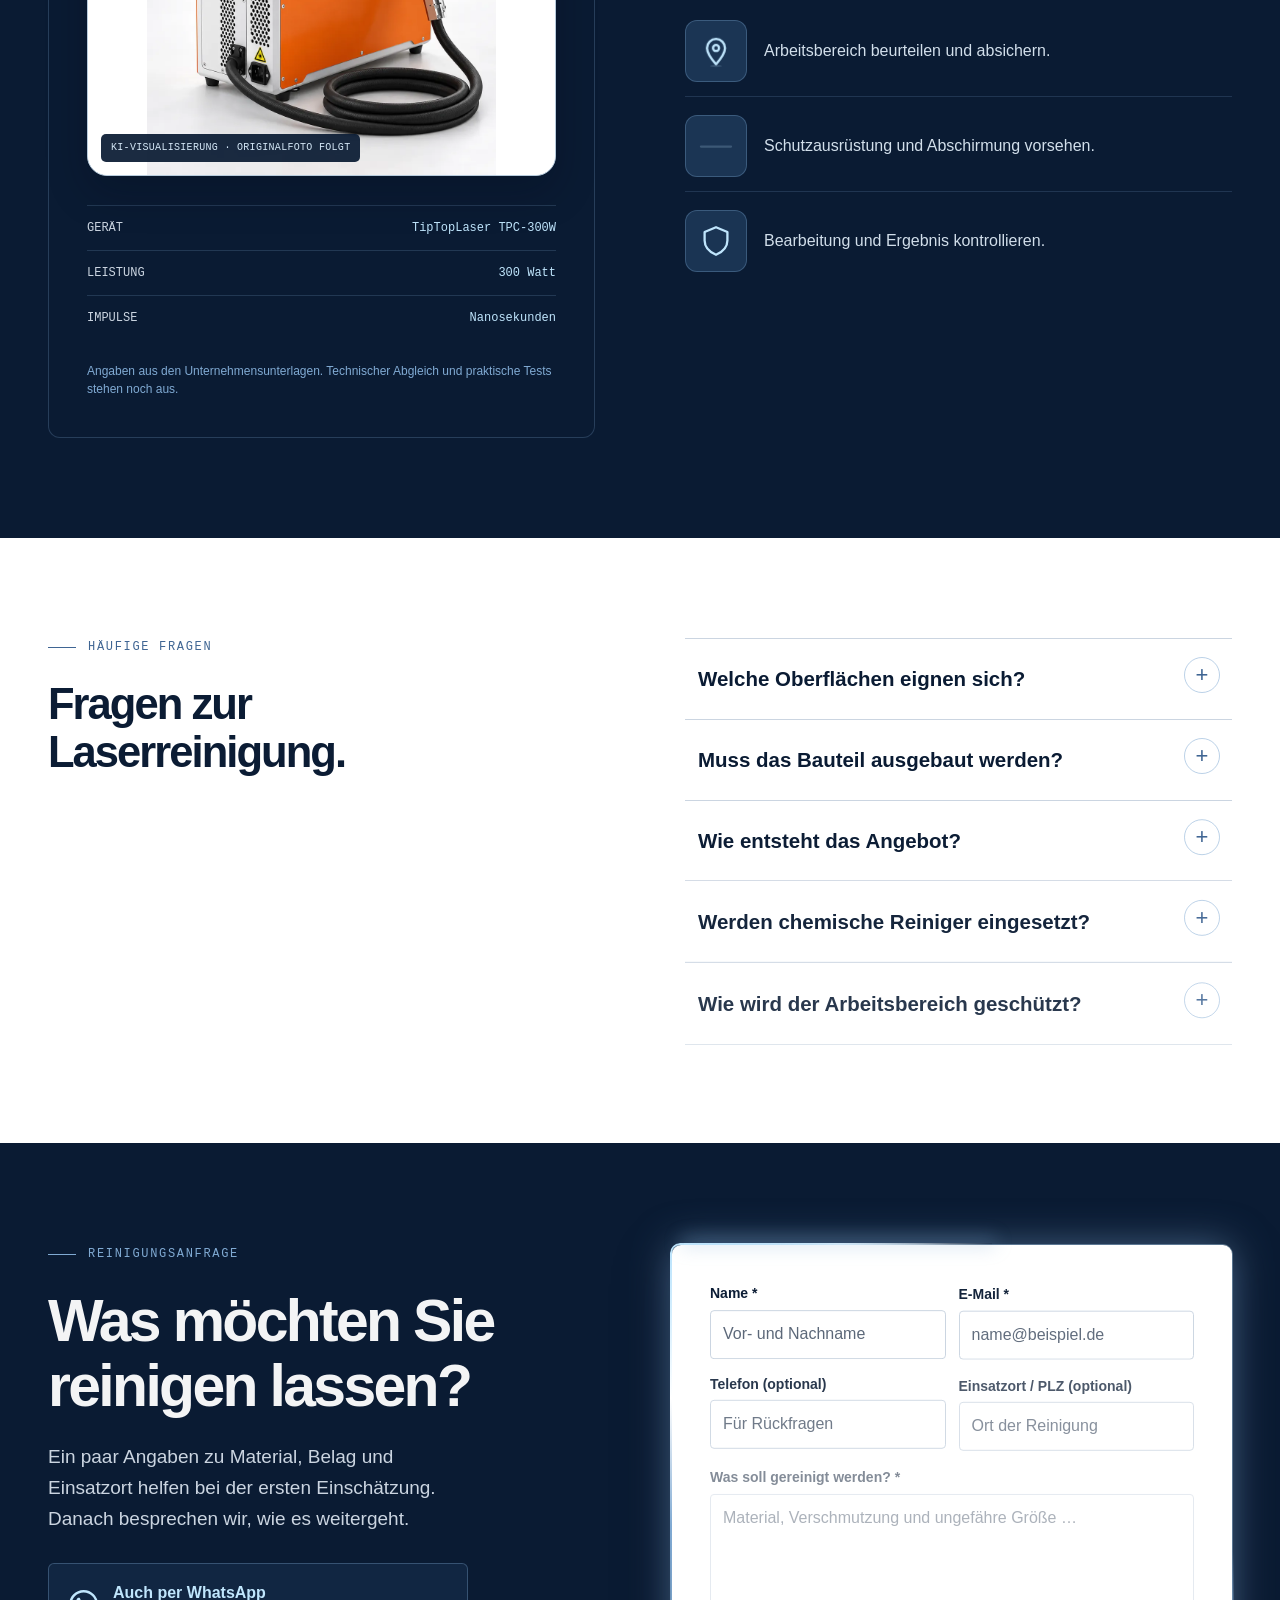
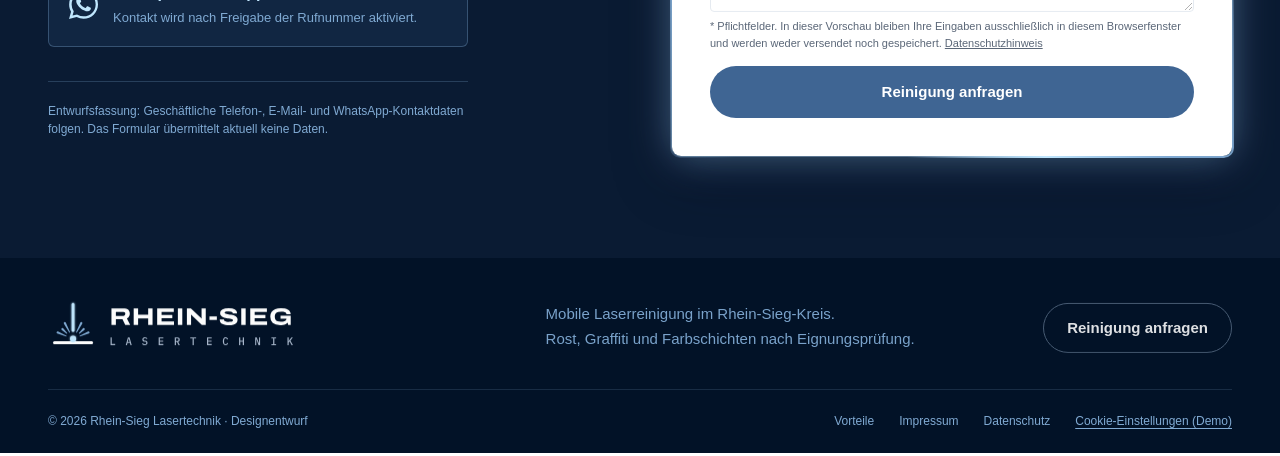
==== commit bd6175f4: "Replace favicon with the current brand mark The favicon still used an older icon asset that doesn't " ====
--- a/RSL-Video-Hero-Vorschau/index.html
+++ b/RSL-Video-Hero-Vorschau/index.html
@@ -1,5 +1,5 @@
 <!doctype html>
-<html lang="de"><head><meta charset="utf-8"><meta name="viewport" content="width=device-width, initial-scale=1"><title>Rhein-Sieg Lasertechnik | Mobile Laserreinigung</title><meta name="description" content="Mobile Laserreinigung im Rhein-Sieg-Kreis. Mögliche Anwendungen für Rost, Graffiti und Farbe. Persönliche Beratung und Prüfung Ihrer Oberfläche."><meta name="theme-color" content="#0A1B33"><meta name="robots" content="noindex,nofollow"><link rel="icon" type="image/svg+xml" href="assets/asset_ea8c78fa9613.svg"><link rel="icon" type="image/png" sizes="32x32" href="assets/asset_1636fbcc2614.png"><link rel="apple-touch-icon" href="assets/asset_60f3df883e5e.png">
+<html lang="de"><head><meta charset="utf-8"><meta name="viewport" content="width=device-width, initial-scale=1"><title>Rhein-Sieg Lasertechnik | Mobile Laserreinigung</title><meta name="description" content="Mobile Laserreinigung im Rhein-Sieg-Kreis. Mögliche Anwendungen für Rost, Graffiti und Farbe. Persönliche Beratung und Prüfung Ihrer Oberfläche."><meta name="theme-color" content="#0A1B33"><meta name="robots" content="noindex,nofollow"><link rel="icon" type="image/svg+xml" href="assets/rsl_favicon.svg"><link rel="icon" type="image/png" sizes="32x32" href="assets/rsl_favicon_32.png"><link rel="apple-touch-icon" href="assets/rsl_favicon_180.png">
 <style>
 :root{--night:#000F22;--navy:#0A1B33;--raised:#1B3554;--steel:#3F6593;--blue:#5B86B6;--sky:#80AAD3;--light:#C0E6FD;--ice:#EEF3F8;--white:#FFFFFF;--line:#CBD5E1;--muted:#5B6778;--text:#2A3546}*{box-sizing:border-box}html{scroll-behavior:smooth;scroll-padding-top:105px}body{margin:0;color:var(--text);background:white;font-family:Barlow,Arial,sans-serif;font-size:18px;line-height:1.55}h1,h2,h3,.brand{font-family:'Archivo Expanded',Archivo,Arial,sans-serif;font-weight:700;color:var(--navy);line-height:1.1;letter-spacing:-.045em}h1,h2,h3,p{margin:0}h1{font-size:clamp(40px,5.2vw,76px);max-width:780px}h2{font-size:clamp(32px,3.4vw,48px)}h3{font-size:24px;letter-spacing:-.025em}p+p{margin-top:16px}a{color:inherit;text-decoration:none}button,input,textarea,select{font:inherit}button,a,input,textarea,select,summary{-webkit-tap-highlight-color:transparent}button,a.btn{cursor:pointer}button{color:inherit}a:focus-visible,button:focus-visible,input:focus-visible,textarea:focus-visible,select:focus-visible,summary:focus-visible{outline:3px solid var(--blue);outline-offset:5px}::selection{background:var(--light);color:var(--navy)}.wrap{width:min(1200px,calc(100% - 96px));margin:auto}.eyebrow{font-family:'IBM Plex Mono',monospace;font-size:12px;letter-spacing:.14em;text-transform:uppercase;color:var(--steel);display:flex;gap:12px;align-items:center;margin-bottom:24px}.eyebrow:before{content:'';width:28px;height:1px;background:currentColor}.dark{background:var(--navy);color:var(--line)}.dark h1,.dark h2,.dark h3{color:white}.dark .eyebrow{color:var(--sky)}.btn{display:inline-flex;align-items:center;justify-content:center;min-height:50px;border:1px solid transparent;border-radius:999px;padding:12px 23px;font-size:15px;font-weight:600;background:var(--steel);color:white;transition:background .2s,box-shadow .2s}.btn:hover{background:var(--raised);box-shadow:0 0 0 1px var(--sky)}.btn.light{background:var(--light);color:var(--navy)}.btn.light:hover{background:white}.btn.outline{background:transparent;border-color:#53677f;color:white}.btn.outline:hover{border-color:var(--light)}.actions{display:flex;gap:12px;flex-wrap:wrap}.section{padding:100px 0}.lead{font-size:19px;color:var(--muted);max-width:550px}.section-top{display:flex;align-items:end;justify-content:space-between;gap:50px;margin-bottom:48px}.section-top p{max-width:420px;color:var(--muted)}.skip{position:fixed;top:-100px;left:20px;z-index:100;background:white;padding:12px}.skip:focus{top:10px}header{height:88px;position:sticky;top:0;z-index:20;background:var(--navy);color:white;border-bottom:1px solid #ffffff18;transition:box-shadow .2s}header.scrolled{box-shadow:0 5px 25px #000f2228}header .wrap{height:100%;display:flex;align-items:center;justify-content:space-between;gap:24px}.brand{display:flex;align-items:center;gap:13px;color:white;letter-spacing:.015em;font-size:17px;flex-shrink:0}.brand small{display:block;font:11px 'IBM Plex Mono',monospace;letter-spacing:.19em;margin-top:7px;color:var(--sky)}.logo{width:43px;height:48px;overflow:visible}nav{display:flex;align-items:center;gap:25px;font-size:14px}nav>a:not(.btn){padding:12px 0;color:#d2dce7}nav>a:hover{color:white}.menu{display:none;background:transparent;border:1px solid #53677f;border-radius:4px;padding:9px 13px;font-size:14px;min-height:44px}.hero{position:relative;overflow:hidden;background:var(--night);isolation:isolate}.hero-inner{position:relative;z-index:2;padding:98px 0 74px;pointer-events:none}.hero-inner a{pointer-events:auto}.hero h1 span{color:var(--sky)}.hero .intro{max-width:510px;margin:26px 0 32px;color:var(--line);font-size:18px}.hero .eyebrow{font-size:11px}.hero-art{position:absolute;right:-12%;top:0;width:68%;height:100%;background:radial-gradient(ellipse at 49% 56%,#3f65935a,transparent 58%);z-index:0}.plane{position:absolute;width:92%;height:49%;left:5%;top:35%;transform:perspective(650px) rotateX(52deg) rotateZ(-27deg);background:linear-gradient(90deg,#10243b 49.8%,#7498b2 50%,#2d4761 65%,#0d2036 100%);border:1px solid #80aad349;box-shadow:0 18px 0 #07182b,0 19px 0 #3f659366,0 45px 75px #000f22}.plane:before{content:'';position:absolute;inset:0;background:repeating-linear-gradient(0deg,transparent 0 6px,#c0e6fd12 6px 7px)}.plane:after{content:'';position:absolute;left:50%;top:0;bottom:0;width:2px;background:var(--light);box-shadow:0 0 18px 4px #c0e6fd9c}.beam{position:absolute;width:2px;left:51%;top:0;height:58%;background:linear-gradient(transparent,var(--light));box-shadow:0 10px 16px #c0e6fd66;animation:ignite 1.8s ease-out both}.beam:after{content:'';position:absolute;bottom:0;left:-15px;width:32px;height:12px;background:white;filter:blur(5px);border-radius:50%;box-shadow:0 0 45px 18px #80aad399}.art-caption{position:absolute;bottom:24px;right:22%;font:10px monospace;letter-spacing:.12em;color:var(--sky);text-transform:uppercase}.hero:after{content:'';position:absolute;inset:0;background:linear-gradient(90deg,var(--night) 7%,#000f22e6 30%,transparent 78%);z-index:1;pointer-events:none}.benefits{display:flex;gap:32px;border-top:1px solid #ffffff24;margin-top:65px;padding-top:24px;font-size:13px;color:var(--line)}.benefits span{display:flex;align-items:center;gap:9px}.benefits b{color:var(--sky);font-size:16px}.intro-section{background:var(--ice)}.split{display:grid;grid-template-columns:1fr 1fr;gap:90px}.intro-section .lead{margin-top:26px}.situations{border-top:1px solid var(--line)}.situation{display:grid;grid-template-columns:40px 1fr;gap:20px;padding:24px 0;border-bottom:1px solid var(--line)}.num{font:13px monospace;color:var(--steel);padding-top:4px}.situation h3{font-size:21px;margin-bottom:8px}.situation p{font-size:16px;color:var(--muted)}.cards{display:grid;grid-template-columns:repeat(3,1fr);gap:22px}.card{padding:34px 28px;border:1px solid var(--line);border-radius:8px;position:relative;overflow:hidden;transition:border-color .25s,box-shadow .25s}.card:hover{border-color:var(--blue);box-shadow:0 -2px 0 var(--sky)}.card .num{display:block;margin-bottom:48px}.card h3{margin-bottom:18px}.card p{font-size:16px;color:var(--muted)}.tag{display:inline-block;font:11px monospace;letter-spacing:.07em;background:var(--ice);color:var(--steel);padding:7px 10px;border-radius:3px;margin-top:26px}.note{font-size:14px;color:var(--muted);margin-top:22px}.results{background:var(--ice)}.comparison{--split:50%;height:420px;position:relative;overflow:hidden;border-radius:12px;background:var(--navy)}.comparison .surface{position:absolute;inset:0;background-color:#536e85;background-image:repeating-linear-gradient(0deg,transparent 0 3px,#c0e6fd15 3px 4px),linear-gradient(115deg,#1b3554,#80aad3 48%,#3f6593);}.comparison .before{clip-path:inset(0 calc(100% - var(--split)) 0 0);background-image:repeating-linear-gradient(0deg,transparent 0 3px,#c0e6fd08 3px 4px),radial-gradient(ellipse at 25% 35%,#5b6778 0,transparent 55%),linear-gradient(115deg,#15273d,#354253 48%,#1b3554)}.surface:after{content:'';position:absolute;inset:18% 12%;border:1px solid #c0e6fd28;box-shadow:12px 12px 0 #000f2240;transform:skewY(-6deg)}.comparison .before:after{background:repeating-linear-gradient(153deg,transparent 0 19px,#000f2238 21px 22px,transparent 25px 40px)}.divider{position:absolute;left:var(--split);top:0;bottom:0;width:2px;background:var(--light);box-shadow:0 0 20px #c0e6fd;pointer-events:none;transform:translateX(-1px)}.handle{position:absolute;top:50%;left:50%;transform:translate(-50%,-50%);width:54px;height:54px;border:1px solid var(--light);border-radius:50%;background:var(--navy);box-shadow:0 0 22px #80aad380;display:grid;place-items:center;color:white;font:22px monospace}.compare-label{position:absolute;top:24px;padding:7px 13px;background:#0a1b33dc;color:white;font:11px monospace;letter-spacing:.1em;border:1px solid #c0e6fd45;border-radius:4px;z-index:3;pointer-events:none}.compare-label.left{left:24px}.compare-label.right{right:24px}.comparison input{position:absolute;inset:0;opacity:0;width:100%;height:100%;margin:0;cursor:ew-resize;touch-action:pan-y;z-index:4}.comparison:focus-within{outline:3px solid var(--steel);outline-offset:5px}.compare-footer{display:flex;gap:20px;justify-content:space-between;font-size:14px;margin-top:20px;color:var(--muted)}.compare-footer strong{display:block;color:var(--navy);font-size:16px;margin-bottom:4px}.tech{background:var(--night)}.tech-panel{padding:38px;border:1px solid #80aad33d;border-radius:12px;background:var(--navy);position:relative}.tech-panel .device-placeholder{height:130px;display:flex;flex-direction:column;align-items:center;justify-content:center;margin-bottom:32px;border:1px dashed #80aad34d;color:var(--sky);font:12px monospace;gap:18px}.device-placeholder .logo{height:56px;width:56px}.spec{padding:15px 0;border-top:1px solid #80aad333;display:flex;justify-content:space-between;gap:12px;font:12px monospace}.spec strong{color:var(--light);font-weight:400}.tech-copy h2{margin-bottom:28px}.tech-copy>p{color:var(--line);font-size:17px}.tech-steps{margin-top:28px}.tech-steps div{display:flex;gap:18px;margin-top:20px;font-size:16px}.tech-steps span{font:12px monospace;color:var(--sky);padding-top:4px}.tech .note{color:var(--sky);font-size:12px}.process{display:grid;grid-template-columns:repeat(4,1fr);gap:28px}.step{border-top:1px solid var(--line);padding-top:23px}.step .num{margin-bottom:32px;display:block}.step h3{font-size:21px;margin-bottom:14px}.step p{font-size:16px;color:var(--muted)}.team{background:var(--ice)}.team h2{margin-bottom:25px}.people{display:grid;gap:0}.person{border-top:1px solid var(--line);padding:25px 0;display:flex;gap:22px;align-items:center}.initials{height:62px;width:62px;border:1px solid #80aad366;color:var(--steel);flex-shrink:0;display:grid;place-items:center;font:17px monospace;border-radius:50%}.person h3{font-size:20px;letter-spacing:-.015em;margin-bottom:7px}.person p{font-size:15px;color:var(--muted)}.faq-list{border-top:1px solid var(--line)}details{border-bottom:1px solid var(--line)}summary{list-style:none;cursor:pointer;padding:24px 40px 24px 0;color:var(--navy);font-size:18px;font-weight:600;position:relative}summary::-webkit-details-marker{display:none}summary:after{content:'+';position:absolute;right:2px;top:18px;font-size:27px;font-weight:400;color:var(--steel)}details[open] summary:after{content:'−'}details p{font-size:16px;color:var(--muted);padding:0 30px 24px 0}.contact{background:var(--navy)}.contact h2{max-width:450px;margin-bottom:25px}.contact .contact-text{max-width:430px;color:var(--line)}.contact-note{border-top:1px solid #80aad340;margin-top:40px;padding-top:24px;font-size:14px;max-width:420px;color:var(--sky)}form{padding:32px;background:white;border-radius:8px;color:var(--navy)}.form-grid{display:grid;grid-template-columns:1fr 1fr;gap:18px}.field{display:flex;flex-direction:column;gap:6px}.full{grid-column:1/-1}label{font-size:14px;font-weight:600}input,textarea,select{width:100%;padding:11px 12px;min-height:46px;border:1px solid var(--line);border-radius:4px;background:white;color:var(--text);font-size:16px}textarea{min-height:112px;resize:vertical}input::placeholder,textarea::placeholder{color:var(--muted)}.form-info{font-size:12px;color:var(--muted);margin:18px 0}.form-info a{text-decoration:underline}.form-status{font-size:14px;margin-top:16px;color:var(--steel)}.form-status:empty{display:none}form .btn{width:100%}.form-status:not(:empty){border-left:3px solid var(--steel);padding:10px 12px;background:var(--ice)}footer{background:var(--night);color:var(--line);padding:42px 0 22px}footer .footer-top{display:flex;justify-content:space-between;align-items:center;gap:32px;padding-bottom:32px}footer .footer-top>p{max-width:330px;font-size:14px;color:var(--sky)}.footer-bottom{display:flex;justify-content:space-between;gap:20px;border-top:1px solid #80aad32b;padding-top:22px;font-size:12px;color:var(--sky)}.footer-links{display:flex;gap:25px}dialog{border:1px solid var(--line);border-radius:8px;max-width:560px;width:calc(100% - 40px);padding:32px;color:var(--text)}dialog::backdrop{background:#000f22ba}dialog h2{font-size:30px;margin-bottom:20px}dialog p{font-size:16px;margin-bottom:25px}.reveal.shown{animation:reveal .6s both}.cards .reveal:nth-child(2){animation-delay:.08s}.cards .reveal:nth-child(3){animation-delay:.16s}@keyframes reveal{from{opacity:.25;transform:translateY(18px)}to{opacity:1;transform:none}}@keyframes ignite{from{opacity:0;transform:translateY(-40%)}to{opacity:1;transform:none}}@media(min-width:1500px){.hero-art{right:-2%;width:63%}}@media(max-width:1050px){.wrap{width:calc(100% - 56px)}nav{gap:16px}nav .btn{display:none}.split{gap:45px}.hero-art{right:-22%;width:90%}.hero h1{max-width:630px}.section{padding:76px 0}.card{padding:28px 22px}}@media(max-width:760px){.wrap{width:calc(100% - 40px)}header{height:76px}.brand{font-size:14px}.brand small{font-size:9px}.logo{width:36px}.menu{display:block}nav{display:none;position:absolute;top:76px;left:0;right:0;padding:20px;background:var(--navy);flex-direction:column;align-items:stretch;gap:0;border-bottom:1px solid #80aad344}nav.open{display:flex}nav>a{min-height:48px}nav .btn{display:flex;margin-top:10px}.hero-inner{padding:55px 0 30px}.hero h1{font-size:clamp(36px,8.8vw,56px);max-width:530px}.hero .intro{font-size:17px;max-width:480px}.hero .eyebrow{font-size:9px;letter-spacing:.12em;margin-bottom:22px;gap:8px}.hero-art{opacity:.6;right:-48%;width:110%;top:28%;height:70%}.hero:after{background:linear-gradient(90deg,#000f22ed 10%,#000f2280 80%)}.hero .art-caption{display:none}.benefits{gap:13px;flex-wrap:wrap;margin-top:42px;padding-top:22px;font-size:12px}.benefits span:nth-child(2){order:3;flex-basis:100%}.section{padding:62px 0}.split{grid-template-columns:1fr;gap:38px}.section-top{display:block;margin-bottom:30px}.section-top p{margin-top:22px}.cards{grid-template-columns:1fr}.card .num{margin-bottom:22px}.card{padding:26px}.tag{margin-top:18px}.comparison{height:310px}.compare-footer{flex-direction:column;gap:12px}.compare-label{top:16px;font-size:10px}.compare-label.left{left:16px}.compare-label.right{right:16px}.process{grid-template-columns:1fr 1fr;gap:28px}.step .num{margin-bottom:20px}.tech-panel{padding:26px}.team .split{gap:24px}form{padding:24px}.form-grid{grid-template-columns:1fr}.full{grid-column:auto}.footer-top,.footer-bottom{flex-direction:column;align-items:flex-start!important}.footer-bottom{font-size:12px}footer .brand{font-size:16px}}@media(prefers-reduced-motion:reduce){html{scroll-behavior:auto}*,*:before,*:after{animation:none!important;transition:none!important}}
 
